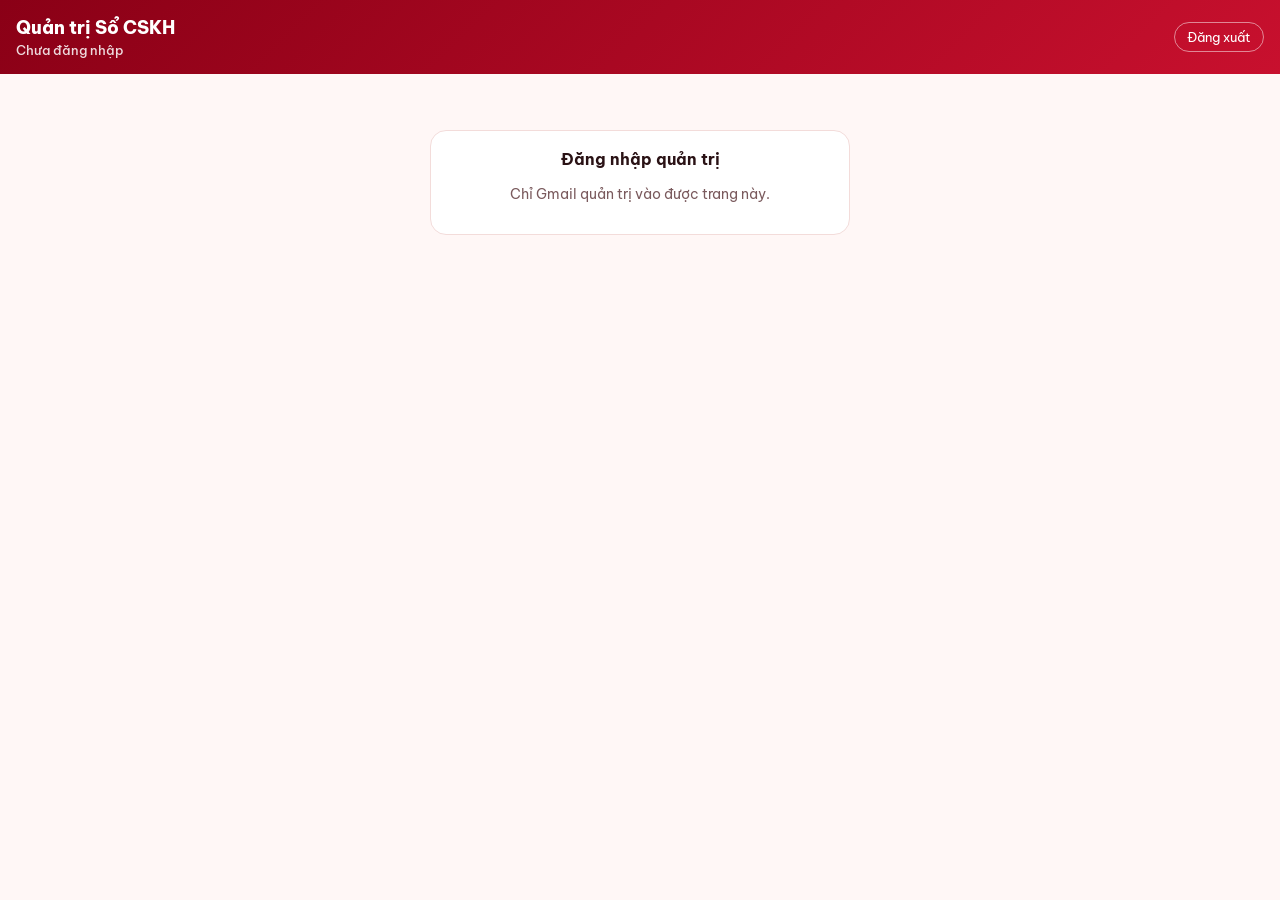
==== quan-tri/index.html @ 719c8597 "Sổ CSKH v2: app chi nhánh + app quản trị (GitHub Pages, kho Google Sheet từng chi nhánh) Co-Authored" ====
<!doctype html><html lang="vi"><head><meta charset="utf-8"><meta name="viewport" content="width=device-width,initial-scale=1,viewport-fit=cover"><meta name="robots" content="noindex"><title>Quản trị Sổ CSKH</title><link rel="icon" href="/icon-192.png"><link rel="preconnect" href="https://fonts.googleapis.com"><link rel="preconnect" href="https://fonts.gstatic.com" crossorigin><link href="https://fonts.googleapis.com/css2?family=Be+Vietnam+Pro:wght@400;500;600;700;800&display=swap" rel="stylesheet"><script src="/config.js"></script><style>:root{--bg:#fff7f6;--surface:#fff;--ink:#2a1215;--muted:#7a5a5d;--line:#f3dcda;--accent:#B5001B;--accent-soft:#FCE3E5;--ok:#15803d;--ok-soft:#e6f6ea;--amber:#b45309;--amber-soft:#fef3e2;--bad:#b91c1c;--bad-soft:#fee2e2;--hdr:linear-gradient(135deg,#8a0016,#c8102e)}@media (prefers-color-scheme:dark){:root:not([data-theme=light]){--bg:#170c0e;--surface:#241417;--ink:#f6e9ea;--muted:#c4a6a9;--line:#3d2427;--accent:#ff5a6e;--accent-soft:#3a1a1f;--ok:#4ade80;--ok-soft:#14301d;--amber:#fbbf24;--amber-soft:#33270f;--bad:#f87171;--bad-soft:#3b1515}}*{box-sizing:border-box}body{margin:0;background:var(--bg);color:var(--ink);font:15px/1.5 "Be Vietnam Pro",system-ui,sans-serif}header{background:var(--hdr);color:#fff;padding:14px 16px;display:flex;align-items:center;gap:12px;flex-wrap:wrap}header h1{margin:0;font-size:18px;font-weight:800;flex:1;min-width:0}header small{display:block;font-weight:500;opacity:.85;font-size:12.5px;overflow:hidden;text-overflow:ellipsis}main{max-width:980px;margin:0 auto;padding:16px}.tabs{display:flex;gap:6px;overflow-x:auto;padding-bottom:4px;margin-bottom:14px}.tabs button{flex:none;border:1px solid var(--line);background:var(--surface);color:var(--ink);border-radius:999px;padding:8px 14px;font:600 14px inherit;font-family:inherit;cursor:pointer}.tabs button[aria-selected=true]{background:var(--accent);border-color:var(--accent);color:#fff}.tabs .n{display:inline-block;min-width:20px;margin-left:4px;padding:0 6px;border-radius:999px;background:var(--amber-soft);color:var(--amber);font-size:12px}.card{background:var(--surface);border:1px solid var(--line);border-radius:16px;padding:16px;margin-bottom:12px}.card h2{margin:0 0 8px;font-size:16px}.btn{border:0;border-radius:999px;padding:9px 16px;font:600 14px inherit;font-family:inherit;background:var(--accent);color:#fff;cursor:pointer;text-decoration:none;display:inline-flex;align-items:center;gap:6px}.btn.ghost{background:0 0;color:var(--accent);border:1px solid var(--line)}.btn.sm{padding:6px 12px;font-size:13px}.btn:disabled{opacity:.5;cursor:default}.row{display:flex;gap:8px;flex-wrap:wrap;align-items:center}.muted{color:var(--muted);font-size:13.5px}input,textarea{width:100%;font:14px inherit;font-family:inherit;color:var(--ink);background:var(--surface);border:1px solid var(--line);border-radius:10px;padding:10px}textarea{min-height:150px}.list{display:flex;flex-direction:column;gap:8px}.br{display:grid;grid-template-columns:1fr auto;gap:6px 12px;align-items:center;border:1px solid var(--line);border-radius:12px;padding:10px 12px;background:var(--surface)}.br .nm{font-weight:700}.br code{font-size:12.5px;color:var(--muted);overflow-wrap:anywhere}.br .acts{grid-column:1/-1;display:flex;gap:6px;flex-wrap:wrap}.chip{display:inline-block;padding:2px 9px;border-radius:999px;font-size:12px;font-weight:700;white-space:nowrap}.chip.ok{background:var(--ok-soft);color:var(--ok)}.chip.warn{background:var(--amber-soft);color:var(--amber)}.chip.bad{background:var(--bad-soft);color:var(--bad)}.chip.off{background:var(--line);color:var(--muted)}table{width:100%;border-collapse:collapse;font-size:13.5px}td,th{text-align:left;padding:6px 8px;border-top:1px solid var(--line);vertical-align:top}th{background:var(--accent-soft)}.tw{overflow-x:auto}.err{white-space:pre-wrap;font:12px/1.4 ui-monospace,monospace;max-height:120px;overflow:auto;margin:4px 0 0}#toast{position:fixed;left:50%;bottom:24px;transform:translateX(-50%);background:#2a1215;color:#fff;padding:10px 16px;border-radius:12px;font-weight:600;z-index:50;max-width:92vw}.login{max-width:420px;margin:40px auto;text-align:center}.prog{height:6px;background:var(--line);border-radius:6px;overflow:hidden;margin-top:8px}.prog i{display:block;height:100%;background:var(--accent);width:0}.modal{position:fixed;inset:0;background:rgba(0,0,0,.45);z-index:40;display:flex;align-items:center;justify-content:center;padding:16px}.modal .card{width:min(640px,100%);max-height:90vh;overflow:auto;margin:0}code.blk{display:block;white-space:pre-wrap;font-size:12px;background:var(--bg);padding:8px;border-radius:8px;max-height:140px;overflow:auto}</style></head><body><header><h1>Quản trị Sổ CSKH<small id="who">Chưa đăng nhập</small></h1><button type="button" class="btn ghost sm" id="out" hidden style="color:#fff;border-color:rgba(255,255,255,.5)">Đăng xuất</button></header><main id="main"><div class="card login"><p>Đang mở…</p></div></main><div id="toast" hidden></div><script>"use strict";const CFG=window.SHEETDB||{},KHO_GS='/**\n * Sổ CSKH – KHO CHI NHÁNH: __BNAME__   (mã: __BID__)\n * ------------------------------------------------\n * Chạy bằng Gmail của GĐ chi nhánh. Gmail chạy kho này chính là GĐ chi nhánh.\n * Kho giữ TOÀN BỘ dữ liệu chi nhánh trong 1 Google Sheet ở Drive của GĐ: nhân viên, duyệt, ba mẹ,\n * báo cáo, điểm danh, kế hoạch, ghi chú, nhật ký, tin nhắn. Không gửi dữ liệu đi đâu khác.\n * Mỗi đêm 23h tự lưu thêm: mỗi ba mẹ 1 thư mục (Hồ sơ & quá trình + Quá trình thực hành PPTN) và 1 bản json để khôi phục.\n *\n * CÀI ĐẶT (1 lần): dán mã này vào script.google.com → Lưu → chạy hàm "caiDat" → Cho phép →\n * Triển khai → Tùy chọn triển khai mới → Ứng dụng web · Thực thi với tư cách: Tôi · Ai có quyền truy cập: Bất kỳ ai\n * → sao chép URL /exec dán vào app.\n */\nconst BRANCH_ID = "__BID__";\nconst BRANCH_NAME = "__BNAME__";\nconst GOOGLE_CLIENT_ID = "__CLIENT__";\nconst KHO_VERSION = 1;\nconst SESSION_DAYS = 30;\nconst KEEP_JSON = 14;\n\nfunction caiDat(){\n  const p = props_();\n  if(!p.getProperty("SECRET")) p.setProperty("SECRET", Utilities.getUuid().replace(/-/g,"")+Utilities.getUuid().replace(/-/g,""));\n  if(!p.getProperty("SHEET_ID")) newSheet_("Sổ CSKH – Dữ liệu "+BRANCH_NAME, root_());\n  ScriptApp.getProjectTriggers().forEach(t=>{ if(t.getHandlerFunction()==="saoLuuDem") ScriptApp.deleteTrigger(t); });\n  ScriptApp.newTrigger("saoLuuDem").timeBased().everyDays(1).atHour(23).nearMinute(0).inTimezone("Asia/Ho_Chi_Minh").create();\n  Logger.log("Đã tạo kho: https://docs.google.com/spreadsheets/d/"+p.getProperty("SHEET_ID")+" · GĐ chi nhánh: "+owner_()+" · Sao lưu tự động 23h đã bật.");\n}\nfunction owner_(){ return String(Session.getEffectiveUser().getEmail()||"").toLowerCase(); }\nconst SECRET_ = () => { const s = props_().getProperty("SECRET"); if(!s) throw new Error("Kho chưa chạy caiDat"); return s; };\n\n/* ---------------- đăng nhập Google → phiên 30 ngày ---------------- */\nfunction login_(idToken){\n  const r = UrlFetchApp.fetch("https://oauth2.googleapis.com/tokeninfo?id_token="+encodeURIComponent(idToken||""), {muteHttpExceptions:true});\n  if(r.getResponseCode()!==200) throw new Error("Đăng nhập Google không hợp lệ");\n  const t = JSON.parse(r.getContentText());\n  if(t.aud!==GOOGLE_CLIENT_ID || String(t.email_verified)!=="true" || !t.email) throw new Error("Đăng nhập Google không hợp lệ");\n  const pl = {e:String(t.email).toLowerCase(), s:t.sub, n:t.name||"", x:Date.now()+SESSION_DAYS*864e5};\n  const body = b64u_(Utilities.newBlob(JSON.stringify(pl)).getBytes());\n  return body+"."+hmac_(body, SECRET_()); }\nfunction session_(sess){\n  const p = String(sess||"").split("."); if(p.length!==2 || hmac_(p[0], SECRET_())!==p[1]) throw new Error("AUTH: Chưa đăng nhập");\n  const pl = JSON.parse(Utilities.newBlob(Utilities.base64DecodeWebSafe(p[0])).getDataAsString());\n  if(!(pl.x>Date.now())) throw new Error("AUTH: Phiên đăng nhập đã hết hạn"); return pl; }\n\n/* ---------------- ai đang dùng ---------------- */\nfunction getDoc_(sh, path, M){ const m = (M||meta_(sh)).find(r=>r.path===path && !r.del); return m ? jsonOf_(sh,[m])[0] : null; }\nfunction sidOfEmail_(sh, email, M){\n  const p = props_(), k = "em_"+email, hit = p.getProperty(k); if(hit) return hit;\n  const rows = (M||meta_(sh)).filter(r=>/^staff\\/[^/]+$/.test(r.path) && !r.del), js = jsonOf_(sh, rows); let best = null;\n  rows.forEach((r,i)=>{ const d = js[i]||{}; if(String(d.email||"").toLowerCase()!==email) return; const id = r.path.split("/")[1];\n    if(!best || (d.approved && !best.ap)) best = {id:id, ap:!!d.approved}; });\n  if(best) p.setProperty(k, best.id); return best ? best.id : null; }\nfunction who_(sess){\n  const pl = session_(sess), c = CacheService.getScriptCache(), ck = "w_"+pl.e, hit = c.get(ck); if(hit) return JSON.parse(hit);\n  const sh = sheet_(), M = meta_(sh), uid = sidOfEmail_(sh, pl.e, M) || ("g"+pl.s), st = getDoc_(sh, "staff/"+uid, M) || {};\n  const owner = pl.e===owner_(), role = owner ? "cn" : (st.chucVu||"nv");\n  const w = {uid:uid, email:pl.e, name:st.name||pl.n||"", owner:owner, branch:BRANCH_ID, role:role,\n    approved: owner || (st.approved===true && st.disabled!==true), qg: role==="tl" && st.quyenGd===true, exists:!!st.name};\n  w.cnLike = w.approved && (role==="cn" || w.qg); w.mgr = w.approved && (role==="cn" || role==="tl");\n  c.put(ck, JSON.stringify(w), 30); return w; }\nfunction forget_(email){ if(email) CacheService.getScriptCache().remove("w_"+String(email).toLowerCase()); }\n\n/* ---------------- quyền ---------------- */\nconst PROT = ["approved","chucVu","chiNhanh","quyenGd","disabled","role"];\nfunction canRead_(who){ return c=>{ if(who.approved) return true; return c==="staff" || c==="config" || c==="branches"; }; }\nfunction fixOps_(who, ops){ return (ops||[]).map(o=>{ const p = String(o.path).split("/");\n  if(p[0]==="staff" && p.length===2 && p[1]===who.uid && o.op==="set" && !o.merge){\n    const d = Object.assign({}, o.data, {chiNhanh:BRANCH_ID, email:who.email});\n    if(who.owner) Object.assign(d, {approved:true, disabled:false, chucVu:"cn", role:"giam_doc"}); else Object.assign(d, {approved:false, chucVu:"nv", role:"nhan_vien"});\n    return Object.assign({}, o, {data:d}); }\n  return o; }); }\nfunction canWrite_(who){ const deny = p=>{ throw new Error("Không có quyền sửa: "+p); };\n  return (op, old)=>{ const p = op.path.split("/"), d = op.data||{};\n    const changes = k => (k in d) && JSON.stringify(d[k])!==JSON.stringify(old ? old[k] : undefined);\n    if(p[0]==="staff" && p.length===2){\n      if(p[1]===who.uid){ if(!old) return; if(op.op!=="del" && (who.owner || !PROT.some(changes))) return; }\n      if(who.cnLike && old){ if(String(old.email||"").toLowerCase()===owner_()) deny(op.path);       // không ai sửa được GĐ chủ kho\n        if(d.chucVu==="cn" || (("chiNhanh" in d) && d.chiNhanh!==BRANCH_ID)) deny(op.path); return; }\n      deny(op.path); }\n    if(!who.approved) deny(op.path);\n    if(p[0]==="config" || (p[0]==="branches" && p.length===2)){ if(who.cnLike) return; deny(op.path); }\n    return; }; }\n\n/* ---------------- cổng web ---------------- */\nfunction doGet(){ return out_({ok:true, app:"So CSKH", role:"kho", branch:BRANCH_ID, v:KHO_VERSION, ready:!!props_().getProperty("SHEET_ID"), now:Date.now()}); }\nfunction doPost(e){\n  try{\n    const q = JSON.parse((e.postData&&e.postData.contents)||"{}"), now = Date.now();\n    if(q.op==="ping") return doGet();\n    if(q.op==="login"){ const sess = login_(q.idToken); return out_({ok:true, sess:sess, who:who_(sess)}); }\n    const who = who_(q.sess);\n    if(q.op==="who") return out_({ok:true, who:who, ver:ver_(), v:KHO_VERSION, sheet: who.cnLike ? "https://docs.google.com/spreadsheets/d/"+props_().getProperty("SHEET_ID") : ""});\n    if(q.op==="ver") return out_({ok:true, ver:ver_()});\n    if(q.op==="sync"){ const r = sync_(sheet_(), q.colls||[], canRead_(who));\n      if(!who.approved && r.staff && !r.staff.denied) r.staff = r.staff.filter(x=>x[0]===who.uid);\n      return out_({ok:true, now:now, ver:ver_(), colls:r}); }\n    if(q.op==="write") return out_(withLock_(()=>{ const docs = applyOps_(sheet_(), fixOps_(who, q.ops), now, canWrite_(who)); afterWrite_(docs); return {ok:true, now:now, docs:docs}; }));\n    if(q.op==="import"){ if(!who.cnLike) throw new Error("Chỉ GĐ chi nhánh được nhập dữ liệu");\n      return out_(withLock_(()=>{ const ops = (q.ops||[]).map(o=>({op:"set", path:String(o.path), data:o.data, ifNewer:true}))\n          .filter(o=>/^staff\\/[^/]+(\\/[^/]+\\/[^/]+)?$/.test(o.path) || new RegExp("^branches/"+BRANCH_ID+"/[^/]+/[^/]+$").test(o.path));\n        const docs = applyOps_(sheet_(), ops, now, null); afterWrite_(docs);\n        /* GĐ vừa tạo tài khoản mới trước khi nhập: gộp về tài khoản cũ cùng Gmail */\n        const mine = ops.find(o=>/^staff\\/[^/]+$/.test(o.path) && String((o.data||{}).email||"").toLowerCase()===who.email);\n        if(mine && mine.path!=="staff/"+who.uid && /^g/.test(who.uid)){ const sid = mine.path.split("/")[1];\n          applyOps_(sheet_(), [{op:"del", path:"staff/"+who.uid}, {op:"set", merge:true, path:mine.path, data: who.owner ? {approved:true, disabled:false, chucVu:"cn", chiNhanh:BRANCH_ID} : {}}], Date.now(), null);\n          props_().setProperty("em_"+who.email, sid); forget_(who.email); }\n        return {ok:true, n:docs.length}; })); }\n    return out_({ok:false, error:"Lệnh không hợp lệ"});\n  }catch(err){ return out_({ok:false, error:String(err && err.message || err)}); } }\nfunction afterWrite_(docs){ const p = props_();\n  docs.forEach(d=>{ const s = d.path.split("/"); if(s[0]!=="staff" || s.length!==2) return;\n    const em = d.data && d.data.email ? String(d.data.email).toLowerCase() : "";\n    if(em){ const k = "em_"+em, cur = p.getProperty(k); if(!cur || d.data.approved || cur===s[1]) p.setProperty(k, s[1]); forget_(em); }\n    else if(d.op==="del"){ p.getKeys().filter(k=>k.indexOf("em_")===0 && p.getProperty(k)===s[1]).forEach(k=>{ p.deleteProperty(k); forget_(k.slice(3)); }); } }); }\n\n/* ================= SAO LƯU 23H ================= */\nfunction collect_(){\n  const sh = sheet_(), M = meta_(sh).filter(r=>!r.del), js = jsonOf_(sh, M);\n  const D = {app:"So CSKH", branch:{id:BRANCH_ID, name:BRANCH_NAME}, exportedAt:new Date().toISOString(), staff:{}, nhatky:[]};\n  const st = sid => D.staff[sid] || (D.staff[sid] = {info:{id:sid}, parents:[], plans:[], logs:[], att:[], notes:[]});\n  M.forEach((r,i)=>{ const p = r.path.split("/"), d = Object.assign({id:p[p.length-1]}, js[i]||{});\n    if(p[0]==="branches" && p[2]==="nhatky"){ D.nhatky.push(d); return; }\n    if(p[0]==="staff" && p.length===2){ st(p[1]).info = d; return; }\n    if(p[0]==="staff" && p.length===4){ const s = st(p[1]); if(s[p[2]]) s[p[2]].push(d); } });\n  return D; }\nfunction reportStatus_(nBm){ const now = Date.now();\n  withLock_(()=>applyOps_(sheet_(), [{op:"set", merge:true, path:"branches/"+BRANCH_ID+"/meta/backup", data:{lastAt:now, lastDate:Utilities.formatDate(new Date(),"Asia/Ho_Chi_Minh","yyyy-MM-dd"), byName:"Tự động 23h", nBm:nBm, auto:true, ok:true}}], now, null)); }\n\n/* ---------- thư mục & tệp ---------- */\nfunction sub_(parent,name){ const it=parent.getFoldersByName(name); return it.hasNext()?it.next():parent.createFolder(name); }\nfunction root_(){ const name="Sổ CSKH – "+BRANCH_NAME, it=DriveApp.getFoldersByName(name); return it.hasNext()?it.next():DriveApp.createFolder(name); }\nfunction safe_(s){ return String(s||"").replace(/[\\\\\\/:*?"<>|#\\[\\]]+/g," ").replace(/\\s+/g," ").trim().slice(0,80)||"Ba mẹ"; }\nfunction sheetIn_(folder, id, name){\n  if(id){ try{ const f=DriveApp.getFileById(id); if(!f.isTrashed()){ if(f.getName()!==name) f.setName(name); return SpreadsheetApp.openById(id); } }catch(e){} }\n  const ss=SpreadsheetApp.create(name); DriveApp.getFileById(ss.getId()).moveTo(folder); return ss;\n}\nfunction put_(ss, name, rows, widths){\n  let sh=ss.getSheetByName(name)||ss.insertSheet(name); sh.clear();\n  const w=Math.max.apply(null, rows.map(r=>r.length).concat([1]));\n  if(rows.length) sh.getRange(1,1,rows.length,w).setValues(rows.map(r=>{ const x=r.slice(); while(x.length<w) x.push(""); return x.map(v=>v==null?"":(typeof v==="string"&&v.length>45000?v.slice(0,45000):v)); }));\n  (widths||[]).forEach((px,i)=>sh.setColumnWidth(i+1,px)); sh.setWrap(true); sh.setVerticalAlignment("top");\n  return sh;\n}\nfunction dropFirst_(ss){ const f=ss.getSheetByName("Sheet1")||ss.getSheetByName("Trang tính1"); if(f&&ss.getSheets().length>1) ss.deleteSheet(f); }\n\n/* ---------- gộp báo cáo theo ngày (giống app) ---------- */\nfunction ts_(l){ return Number(l.createdAt||l.updatedAt||0); }\nfunction mergeLogs_(rows){\n  const g={}; rows.filter(r=>!r.mergedInto).forEach(r=>{ const k=r.date||""; (g[k]=g[k]||[]).push(r); });\n  return Object.keys(g).sort().map(d=>{ const list=g[d].sort((a,b)=>ts_(a)-ts_(b)), m={date:d,tn:{},talks:[],pyph:false,pyphNote:[],doNhe:null,khMai:[],ghiChu:[],bys:[]};\n    ["truocTren","truocDuoi","sauTren","sauDuoi"].forEach(k=>{ list.forEach(r=>{ const v=r.tn&&r.tn[k]; if(v!=null&&v!=="") m.tn[k]=v; }); });\n    list.forEach(r=>{ if(Array.isArray(r.talks)&&r.talks.length) r.talks.forEach(t=>t&&t.t&&m.talks.push(t.t)); else if(r.baoCao) m.talks.push(r.baoCao);\n      if(r.pyph) m.pyph=true; if(r.pyphNote) m.pyphNote.push(r.pyphNote); if(r.doNhe) m.doNhe=r.doNhe; else if(!m.doNhe) m._old=r;\n      if(r.khMai) m.khMai.push(r.khMai); if(r.ghiChu) m.ghiChu.push(r.ghiChu); if(r.by) m.bys.push(r.by); });\n    if(!m.doNhe){ const r=m._old, sk=r&&Array.isArray(r.sucKhoe)&&r.sucKhoe[0];\n      if(sk||(r&&r.hieuQua)) m.doNhe={truoc:{m:sk&&sk.truoc!=null?Number(sk.truoc):null,tt:sk&&sk.ten&&sk.ten!=="Độ nhẹ"?sk.ten:""},sau:{m:sk&&sk.sau!=null?Number(sk.sau):null,tt:(r&&r.hieuQua)||""}}; }\n    return m; });\n}\nconst THU_=["Chủ nhật","Thứ hai","Thứ ba","Thứ tư","Thứ năm","Thứ sáu","Thứ bảy"];\nfunction dmy_(d){ const p=String(d||"").split("-"); return p.length===3?p[2]+"/"+p[1]+"/"+p[0]:d||""; }\nfunction thu_(d){ const p=String(d||"").split("-").map(Number); return p.length===3?THU_[new Date(p[0],p[1]-1,p[2]).getDay()]:""; }\nconst n1_=v=>v==null||v===""?"":Number(v);\nfunction uniq_(a){ return a.filter((x,i)=>x&&a.indexOf(x)===i); }\n\n/* ---------- nội dung từng ba mẹ ---------- */\nfunction profile_(p, D, ownerName){\n  const L=(a,b)=>[a,b==null?"":b];\n  const benh=(p.benh||[]).map(b=>b&&b.ten?(b.ten+(b.baoLau?" ("+b.baoLau+")":"")):"").filter(Boolean).join("; ")||p.tenBenh||"";\n  return [["THÔNG TIN BA MẸ",""],\n    L("Họ tên",p.tenBaMe),L("Tổ",p.to),L("Loại",p.loai==="tiem_nang"?"Tiềm năng (BMTN)":"Chính thức"),L("Giới tính",p.gioiTinh==="nam"?"Nam":p.gioiTinh==="nu"?"Nữ":""),\n    L("Số điện thoại",p.sdt),L("Ngày sinh",dmy_(p.ngaySinh)),L("Địa chỉ",p.diaChi),\n    L("Người thân – SĐT",p.sdtNguoiThan),L("Người thân – quan hệ",p.quanHe),\n    L("Ngày bắt đầu tập máy",dmy_(p.ngayTapMay)),L("Ca tập",(p.ca||[]).map(c=>"Ca "+c).join(", ")),L("Giờ tập",p.gioTap),\n    L("BM hướng dẫn",p.bmHuongDan),L("Người phụ trách",ownerName),L("Thiết bị",(p.thietBi||[]).join(", ")),\n    L("Bệnh / tình trạng",benh),L("Mong muốn",p.mongMuon),L("Hoàn cảnh",p.hoanCanh),\n    L("Thân nhiệt ban đầu – Trên",n1_(p.tnBDTren)),L("Thân nhiệt ban đầu – Dưới",n1_(p.tnBDDuoi)),\n    L("Nách ban đầu",p.nachBD),L("Eo ban đầu",p.eoBD),L("Cẳng chân ban đầu",p.canBD),\n    L("Nách hiện tại",p.nachHT),L("Eo hiện tại",p.eoHT),L("Cẳng chân hiện tại",p.canHT),\n    L("Cải thiện",p.caiThien),L("Ngày tạo hồ sơ",p.createdAt?Utilities.formatDate(new Date(Number(p.createdAt)),"Asia/Ho_Chi_Minh","dd/MM/yyyy"):"")];\n}\nfunction nameOf_(D,sid){ return ((D.staff[sid]||{}).info||{}).name||sid; }\nfunction writeProfile_(ss, p, sid, D, ml, st){\n  const owner=nameOf_(D,sid);\n  put_(ss,"Thông tin",profile_(p,D,owner),[220,520]);\n  const rep=[["Ngày","Thứ","Thân nhiệt trước – Trên","Trước – Dưới","Sau – Trên","Sau – Dưới","Nội dung nói chuyện","PƯPH","Kế hoạch ngày mai","Ghi chú","Người báo cáo"]];\n  ml.slice().reverse().forEach(m=>rep.push([dmy_(m.date),thu_(m.date),n1_(m.tn.truocTren),n1_(m.tn.truocDuoi),n1_(m.tn.sauTren),n1_(m.tn.sauDuoi),m.talks.join("\\n"),m.pyph?("Có"+(m.pyphNote.length?": "+uniq_(m.pyphNote).join("; "):"")):"",uniq_(m.khMai).join("\\n"),uniq_(m.ghiChu).join("\\n"),uniq_(m.bys).map(x=>nameOf_(D,x)).join(", ")]));\n  put_(ss,"Báo cáo",rep,[90,80,90,80,80,80,420,160,260,200,140]);\n  const att=[["Ngày","Thứ","Ca","Trạng thái","Lý do vắng","Ghi chú","Người điểm danh"]];\n  (st.att||[]).filter(a=>a.parentId===p.id).sort((a,b)=>String(b.date).localeCompare(String(a.date))).forEach(a=>att.push([dmy_(a.date),thu_(a.date),Array.isArray(a.ca)?a.ca.join(", "):(a.ca||""),a.status==="co"?"Có mặt":a.status==="vang"?"Vắng":(a.status||""),a.lyDo||"",a.ghiChu||"",nameOf_(D,a.by||sid)]));\n  put_(ss,"Điểm danh",att,[90,80,80,100,200,260,140]);\n  const pl=[["Ngày","Việc cần làm","Trạng thái"]];\n  (st.plans||[]).filter(x=>x.parentId===p.id).sort((a,b)=>String(b.date).localeCompare(String(a.date))).forEach(x=>pl.push([dmy_(x.date),x.noiDung||"",x.done?"Xong":"Chưa"]));\n  put_(ss,"Kế hoạch",pl,[90,520,100]);\n  const nt=[["Ngày","Ghi chú","Người ghi"]];\n  (st.notes||[]).filter(x=>x.parentId===p.id).sort((a,b)=>String(b.date).localeCompare(String(a.date))).forEach(x=>nt.push([dmy_(x.date),x.text||"",nameOf_(D,x.by||sid)]));\n  put_(ss,"Ghi chú",nt,[90,620,140]);\n  dropFirst_(ss);\n}\nfunction writePptn_(ss, p, ml, D){\n  const rows=[["TÊN CN: "+BRANCH_NAME,"","TỔ: "+(p.to||""),"","TÊN BA MẸ: "+(p.tenBaMe||""),"","","",""],\n    ["QUÁ TRÌNH THỰC HÀNH PHƯƠNG PHÁP THÂN NHIỆT","","","","","","","",""],\n    ["Thứ","Ngày","Thân nhiệt TRƯỚC (Trên / Dưới)","Tình trạng sức khoẻ TRƯỚC","Độ nhẹ TRƯỚC (0 nhẹ – 10 nặng)","Thân nhiệt SAU (Trên / Dưới)","Tình trạng sức khoẻ SAU","Độ nhẹ SAU (0 nhẹ – 10 nặng)","Ghi chú"]];\n  const has=x=>x&&((x.m!=null&&x.m!=="")||String(x.tt||"").trim());\n  let n=0;\n  ml.slice().reverse().forEach(m=>{ const dn=m.doNhe||{truoc:{},sau:{}}; if(!(has(dn.truoc)||has(dn.sau))) return; n++;\n    const tn=(a,b)=>(a==null||a===""?"……":Number(a).toFixed(1))+" / "+(b==null||b===""?"……":Number(b).toFixed(1));\n    const gc=[m.pyph?("PƯPH"+(m.pyphNote.length?": "+uniq_(m.pyphNote).join("; "):"")):"",uniq_(m.ghiChu).join("\\n")].filter(Boolean).join("\\n");\n    rows.push([thu_(m.date),dmy_(m.date),tn(m.tn.truocTren,m.tn.truocDuoi),(dn.truoc||{}).tt||"",n1_((dn.truoc||{}).m),tn(m.tn.sauTren,m.tn.sauDuoi),(dn.sau||{}).tt||"",n1_((dn.sau||{}).m),gc]); });\n  if(!n) rows.push(["Chưa có buổi nào có Độ nhẹ / Tình trạng sức khoẻ.","","","","","","","",""]);\n  rows.push(["Green & Happy Life  |  Thân nhiệt quyết định Sinh – Lão – Bệnh – Tử","","","","","","","",""]);\n  const sh=put_(ss,"PPTN",rows,[90,90,170,260,120,170,260,120,260]);\n  sh.getRange(1,1,2,9).setFontWeight("bold"); sh.getRange(3,1,1,9).setFontWeight("bold").setBackground("#fce3e5");\n  sh.getRange(2,1).setFontSize(14); sh.setFrozenRows(3);\n  dropFirst_(ss);\n}\n\n/* ---------- chạy sao lưu (chia nhiều lượt nếu chi nhánh lớn, mỗi lượt tối đa ~4,5 phút) ---------- */\nconst BUDGET_MS = 270000;\nfunction hash_(o){ return Utilities.base64Encode(Utilities.computeDigest(Utilities.DigestAlgorithm.MD5, JSON.stringify(o))); }\nfunction readJson_(folder, name){ const it=folder.getFilesByName(name); if(!it.hasNext()) return null; try{ return JSON.parse(it.next().getBlob().getDataAsString()); }catch(e){ return null; } }\nfunction writeJson_(folder, name, obj){ const it=folder.getFilesByName(name); const txt=JSON.stringify(obj); if(it.hasNext()) it.next().setContent(txt); else folder.createFile(name, txt, MimeType.PLAIN_TEXT); }\nfunction clearCont_(){ ScriptApp.getProjectTriggers().forEach(t=>{ if(t.getHandlerFunction()==="tiepTuc") ScriptApp.deleteTrigger(t); }); }\nfunction tiepTuc(){ clearCont_(); saoLuuDem(); }\nfunction saoLuuDem(){\n  const t0=Date.now(); clearCont_();\n  const D=collect_(), root=root_(), baMe=sub_(root,"Ba mẹ");\n  const idx=readJson_(root,"_chi_muc.json")||{}, used={}; let done=0, skipped=0, todo=0, nBm=0;\n  const items=[];\n  Object.keys(D.staff).forEach(sid=>{ const st=D.staff[sid]; (st.parents||[]).forEach(p=>{ if(p.deleted) return; items.push({sid:sid,st:st,p:p}); }); });\n  nBm=items.length;\n  items.sort((a,b)=>String(a.p.tenBaMe||"").localeCompare(String(b.p.tenBaMe||""),"vi"));\n  const dup={}; items.forEach(it=>{ const k=safe_(it.p.tenBaMe).toLowerCase(); dup[k]=(dup[k]||0)+1; });\n  for(let i=0;i<items.length;i++){\n    const it=items[i], p=it.p, st=it.st, key=it.sid+"|"+p.id, rec=idx[key]||{};\n    const logs=(st.logs||[]).filter(l=>l.parentId===p.id), att=(st.att||[]).filter(a=>a.parentId===p.id), plans=(st.plans||[]).filter(x=>x.parentId===p.id), notes=(st.notes||[]).filter(x=>x.parentId===p.id);\n    const h=hash_([p,logs,att,plans,notes,nameOf_(D,it.sid)]);\n    if(rec.h===h && rec.f && rec.a && rec.b){ skipped++; continue; }\n    if(Date.now()-t0>BUDGET_MS){ todo++; continue; }\n    const fname=safe_(p.tenBaMe)+(dup[safe_(p.tenBaMe).toLowerCase()]>1?" ("+String(p.id).slice(0,4)+")":"");\n    let folder=null; if(rec.f){ try{ folder=DriveApp.getFolderById(rec.f); if(folder.isTrashed()) folder=null; }catch(e){ folder=null; } }\n    if(!folder){ folder=baMe.createFolder(fname); rec.a=rec.b=null; } else if(folder.getName()!==fname) folder.setName(fname);\n    const ml=mergeLogs_(logs);\n    const s1=sheetIn_(folder, rec.a, fname+" – Hồ sơ & quá trình"); writeProfile_(s1,p,it.sid,D,ml,st);\n    const s2=sheetIn_(folder, rec.b, fname+" – Quá trình thực hành PPTN"); writePptn_(s2,p,ml,D);\n    idx[key]={h:h,f:folder.getId(),a:s1.getId(),b:s2.getId()}; done++; if(done%10===0) writeJson_(root,"_chi_muc.json",idx);\n  }\n  writeJson_(root,"_chi_muc.json",idx);\n  if(todo>0){ ScriptApp.newTrigger("tiepTuc").timeBased().after(60*1000).create(); return {ba_me:nBm, da_ghi:done, bo_qua:skipped, con_lai:todo, ghi_chu:"Còn "+todo+" ba mẹ, tự chạy tiếp sau 1 phút"}; }\n  // dọn thư mục của ba mẹ đã bị xoá khỏi sổ\n  const live={}; items.forEach(it=>{ live[it.sid+"|"+it.p.id]=1; }); Object.keys(idx).forEach(k=>{ if(!live[k]){ try{ DriveApp.getFolderById(idx[k].f).setTrashed(true); }catch(e){} delete idx[k]; } });\n  writeJson_(root,"_chi_muc.json",idx);\n  // bản đầy đủ để khôi phục\n  const d=Utilities.formatDate(new Date(),"Asia/Ho_Chi_Minh","yyyy-MM-dd"), jn="SoCSKH_"+BRANCH_ID+"_"+d+".json", bk=sub_(root,"Khôi phục (json)");\n  const old=bk.getFilesByName(jn); while(old.hasNext()) old.next().setTrashed(true);\n  bk.createFile(jn, JSON.stringify(D), MimeType.PLAIN_TEXT);\n  const js=[], itf=bk.getFiles(); while(itf.hasNext()){ const f=itf.next(); if(/^SoCSKH_.*\\.json$/.test(f.getName())) js.push(f); }\n  js.sort((a,b)=>b.getName().localeCompare(a.getName())); js.slice(KEEP_JSON).forEach(f=>f.setTrashed(true));\n  reportStatus_(nBm);\n  return {ba_me:nBm, da_ghi:done, bo_qua:skipped, thu_muc:root.getUrl()};\n}\n\n\n/* ================= LÕI KHO DỮ LIỆU GOOGLE SHEET (dùng chung) =================\n * Mỗi tài liệu = 1 dòng trong trang "docs": [đường dẫn, thời điểm sửa, đã xoá, json...]\n * (1 ô Google Sheet tối đa 50.000 ký tự nên json dài được chia nhiều ô) */\nconst SHEET_NAME = "docs";\nconst CHUNK = 45000;\n\nfunction props_(){ return PropertiesService.getScriptProperties(); }\nfunction sheet_(){ const id = props_().getProperty("SHEET_ID"); if(!id) throw new Error("Chưa chạy caiDat"); return SpreadsheetApp.openById(id).getSheetByName(SHEET_NAME); }\nfunction newSheet_(title, folder){\n  const ss = SpreadsheetApp.create(title); const sh = ss.getSheets()[0]; sh.setName(SHEET_NAME);\n  sh.getRange(1,1,1,4).setValues([["path","updatedAt","deleted","json"]]); sh.setFrozenRows(1);\n  sh.getRange("A:A").setNumberFormat("@"); sh.getRange("D:Z").setNumberFormat("@");\n  if(folder) DriveApp.getFileById(ss.getId()).moveTo(folder);\n  props_().setProperty("SHEET_ID", ss.getId()); return ss; }\n\n/* đọc nhanh: chỉ 3 cột đầu, json đọc riêng những dòng cần */\nfunction meta_(sh){ const n = sh.getLastRow()-1; if(n<=0) return [];\n  return sh.getRange(2,1,n,3).getValues().map((r,i)=>({row:i+2, path:String(r[0]), at:Number(r[1])||0, del:!!r[2]})); }\nfunction parse_(cells){ const s = cells.map(x=>String(x).replace(/^~/,"")).join(""); return s ? JSON.parse(s) : {}; }\nfunction jsonOf_(sh, rows){ if(!rows.length) return [];\n  const w = Math.max(4, sh.getLastColumn());\n  if(rows.length > 40){ const all = sh.getRange(2,4,sh.getLastRow()-1,w-3).getValues(); return rows.map(r=>parse_(all[r.row-2])); }\n  return rows.map(r=>parse_(sh.getRange(r.row,4,1,w-3).getValues()[0])); }\nfunction toRow_(path, at, del, json){ const r = [path, at, del?1:""]; if(del) return r;\n  for(let i=0;i<json.length;i+=CHUNK) r.push("~"+json.slice(i,i+CHUNK)); if(r.length<4) r.push("~{}"); return r; }\nfunction pad_(r, w){ while(r.length<w) r.push(""); return r; }\n\n/* ghép dữ liệu giống Firestore: update = thay từng trường; set merge = trộn sâu các object */\nconst isObj_ = v => v && typeof v==="object" && !Array.isArray(v);\nfunction merge_(old, d, deep){ const o = Object.assign({}, old||{});\n  for(const k in d){ const v = d[k];\n    if(isObj_(v) && v.__inc__!==undefined) o[k] = (Number(o[k])||0) + Number(v.__inc__);\n    else if(isObj_(v) && v.__del__) delete o[k];\n    else if(deep && isObj_(v) && isObj_(o[k])) o[k] = merge_(o[k], v, true);\n    else if(isObj_(v)) o[k] = merge_({}, v, true);\n    else o[k] = v; }\n  return o; }\n\n/* ghi nhiều thay đổi một lượt; allow(op, old) ném lỗi nếu không có quyền */\nfunction applyOps_(sh, ops, now, allow){\n  const M = meta_(sh), ix = {}; M.forEach(m=>{ ix[m.path] = m; });\n  const need = []; const seen = {};\n  ops.forEach(o=>{ const m = ix[o.path]; if(m && !m.del && !seen[o.path]){ seen[o.path]=1; need.push(m); } });\n  const cur = {}; jsonOf_(sh, need).forEach((d,i)=>{ cur[need[i].path] = d; });\n  const recs = {}, out = [];\n  ops.forEach(op=>{\n    const old = (op.path in cur) ? cur[op.path] : null;\n    if(allow) allow(op, old);\n    if(op.ifNewer && old && Number(old.updatedAt||0) >= Number((op.data||{}).updatedAt||0)) return;\n    let data = null, del = false;\n    if(op.op==="set") data = op.merge ? merge_(old, op.data, true) : merge_({}, op.data, true);\n    else if(op.op==="update"){ if(!old) throw new Error("Không có tài liệu: "+op.path); data = merge_(old, op.data, false); }\n    else if(op.op==="del") del = true;\n    else throw new Error("Lệnh ghi không hợp lệ");\n    cur[op.path] = del ? null : data;\n    recs[op.path] = {path:op.path, at:now, del:del, json: del ? "" : JSON.stringify(data)};\n    out.push({op:del?"del":"set", path:op.path, data:data}); });\n  let w = Math.max(4, sh.getLastColumn()); const adds = [];\n  Object.keys(recs).forEach(p=>{ const r = recs[p], row = toRow_(r.path, r.at, r.del, r.json), m = ix[p];\n    if(m){ const ww = Math.max(w, row.length); sh.getRange(m.row,1,1,ww).setValues([pad_(row,ww)]); }\n    else adds.push(row); });\n  if(adds.length){ const ww = Math.max(w, ...adds.map(r=>r.length)); sh.getRange(sh.getLastRow()+1,1,adds.length,ww).setValues(adds.map(r=>pad_(r,ww))); }\n  if(out.length) bump_(now);\n  return out; }\n\n/* tải các bộ sưu tập; since>0 thì chỉ lấy phần thay đổi */\nfunction sync_(sh, colls, canRead){\n  const M = meta_(sh), res = {}, want = [], seen = {};\n  colls.forEach(q=>{ const c = String(q.c), since = Number(q.since)||0, n = c.split("/").length+1, pre = c+"/";\n    if(canRead && !canRead(c)){ res[c] = {denied:true}; return; }\n    const rows = M.filter(r=>r.path.indexOf(pre)===0 && r.path.split("/").length===n && r.at>since && (since>0 || !r.del));\n    res[c] = rows; rows.forEach(r=>{ if(!r.del && !seen[r.path]){ seen[r.path]=1; want.push(r); } }); });\n  const js = {}; jsonOf_(sh, want).forEach((d,i)=>{ js[want[i].path] = d; });\n  const out = {};\n  Object.keys(res).forEach(c=>{ const v = res[c]; if(v.denied){ out[c] = {denied:true}; return; }\n    out[c] = v.map(r=>[r.path.slice(c.length+1), r.del ? null : js[r.path], r.at]); });\n  return out; }\n\n/* số phiên bản: tăng mỗi lần có thay đổi, máy khác hỏi số này mỗi vài giây (rất nhẹ, không đọc Sheet) */\nfunction bump_(now){ const v = String(now||Date.now()); CacheService.getScriptCache().put("VER", v, 21600); props_().setProperty("VER", v); }\nfunction ver_(){ const c = CacheService.getScriptCache(); let v = c.get("VER"); if(!v){ v = props_().getProperty("VER")||"0"; c.put("VER", v, 21600); } return Number(v); }\n\nfunction out_(o){ return ContentService.createTextOutput(JSON.stringify(o)).setMimeType(ContentService.MimeType.JSON); }\nfunction b64u_(bytes){ return Utilities.base64EncodeWebSafe(bytes).replace(/=+$/,""); }\nfunction hmac_(text, secret){ return b64u_(Utilities.computeHmacSha256Signature(text, secret)); }\nfunction rnd_(n){ let s=""; const a="ABCDEFGHIJKLMNOPQRSTUVWXYZabcdefghijklmnopqrstuvwxyz0123456789"; for(let i=0;i<(n||32);i++) s+=a[Math.floor(Math.random()*62)]; return s; }\nfunction withLock_(fn){ const l = LockService.getScriptLock(); l.waitLock(25000); try{ return fn(); } finally { l.releaseLock(); } }\n',$=t=>document.getElementById(t),esc=t=>String(null==t?"":t).replace(/[&<>"']/g,t=>({"&":"&amp;","<":"&lt;",">":"&gt;",'"':"&quot;","'":"&#39;"}[t])),LS={get:t=>{try{return localStorage.getItem(t)}catch(t){return null}},set:(t,n)=>{try{localStorage.setItem(t,n)}catch(t){}},del:t=>{try{localStorage.removeItem(t)}catch(t){}}},toast=t=>{const n=$("toast");n.textContent=t,n.hidden=!1,clearTimeout(toast._t),toast._t=setTimeout(()=>n.hidden=!0,3500)},SYSL=["HPL","ACR","CP","HPO"],slugOf=(t,n)=>String((t||"")+" "+(n||"")).toLowerCase().normalize("NFD").replace(/[̀-ͯ]/g,"").replace(/đ/g,"d").replace(/[^a-z0-9]+/g,"-").replace(/^-+|-+$/g,""),site=()=>(CFG.site||location.origin).replace(/\/$/,""),label=t=>(t.sys?t.sys+" · ":"")+t.name,KHO_RE=/^https:\/\/script\.google\.com\/macros\/s\/[\w-]+\/exec$/,S={tok:"",email:"",data:null,sha:null,tab:"br",q:"",show:50,st:{},regs:null,errs:null,sheet:"",bulk:null,busy:!1,chk:null};async function sha256(t){const n=await crypto.subtle.digest("SHA-256",(new TextEncoder).encode(t));return[...new Uint8Array(n)].map(t=>t.toString(16).padStart(2,"0")).join("")}function tokEmail(t){if(/^demo\|/.test(t))return t.split("|")[1];try{const n=JSON.parse(decodeURIComponent(escape(atob(t.split(".")[1].replace(/-/g,"+").replace(/_/g,"/")))));return 1e3*n.exp>Date.now()&&n.email_verified?String(n.email).toLowerCase():""}catch(t){return""}}async function onTok(t){const n=tokEmail(t);n?await sha256(n)===CFG.adminHash?(S.tok=t,S.email=n,LS.set("adm_tok",t),$("who").textContent=n,$("out").hidden=!1,await loadBranches(),render()):$("main").innerHTML=`<div class="card login"><h2>Không có quyền</h2><p class="muted">${esc(n)} không phải Gmail quản trị.</p><button class="btn" onclick="LS.del('adm_tok');location.reload()">Đăng nhập Gmail khác</button></div>`:toast("Đăng nhập không hợp lệ")}function loginView(){if($("main").innerHTML='<div class="card login"><h2>Đăng nhập quản trị</h2><p class="muted">Chỉ Gmail quản trị vào được trang này.</p><div id="gbtn" style="display:flex;justify-content:center;margin-top:12px"></div></div>',window.__sdbMockLogin)return $("gbtn").innerHTML='<button class="btn" id="mk">Đăng nhập bằng Google</button>',void($("mk").onclick=async()=>onTok(await window.__sdbMockLogin()));const t=document.createElement("script");t.src="https://accounts.google.com/gsi/client",t.onload=()=>{google.accounts.id.initialize({client_id:CFG.clientId,callback:t=>onTok(t.credential),ux_mode:"popup",use_fedcm_for_button:!0}),google.accounts.id.renderButton($("gbtn"),{theme:"filled_blue",size:"large",shape:"pill",locale:"vi"})},document.head.appendChild(t)}$("out").onclick=()=>{LS.del("adm_tok"),location.reload()};const ghTok=()=>LS.get("adm_gh")||"";function ghFetch(t,n){return(n=n||{}).headers=Object.assign({Accept:"application/vnd.github+json",Authorization:"Bearer "+ghTok()},n.headers||{}),(window.__pvGitHub||fetch)(t,n)}const b64u=t=>btoa(unescape(encodeURIComponent(t))),ub64=t=>decodeURIComponent(escape(atob(String(t).replace(/\s/g,"")))),apiUrl=()=>`https://api.github.com/repos/${CFG.repo}/contents/branches.json`;async function loadBranches(){try{if(ghTok()){const t=await ghFetch(apiUrl());if(404===t.status)return S.data={branches:[]},void(S.sha=null);if(!t.ok)throw new Error("GitHub "+t.status);const n=await t.json();S.sha=n.sha,S.data=JSON.parse(ub64(n.content))}else{const t=await(window.__pvBranchesFetch||fetch)("/branches.json?t="+Date.now(),{cache:"no-store"});S.data=t.ok?await t.json():{branches:[]},S.sha=null}}catch(t){S.data=S.data||{branches:[]},toast("Chưa tải được danh sách: "+t.message)}Array.isArray(S.data.branches)||(S.data.branches=[])}async function saveBranches(t,n){if(!ghTok())throw new Error("Chưa có khoá GitHub (vào mục Cài đặt)");await loadBranches();const e=t(JSON.parse(JSON.stringify(S.data)));e.updatedAt=(new Date).toISOString();const s=await ghFetch(apiUrl(),{method:"PUT",headers:{"Content-Type":"application/json"},body:JSON.stringify({message:n,content:b64u(JSON.stringify(e,null,1)+"\n"),sha:S.sha||void 0})});if(!s.ok){const t=await s.text();throw new Error(409===s.status?"Danh sách vừa bị sửa ở nơi khác, thử lại":"GitHub "+s.status+" "+t.slice(0,120))}const o=await s.json();S.sha=o.content&&o.content.sha,S.data=e}async function ping(t){if(t.kho){S.st[t.id]={k:"warn",t:"Đang kiểm tra…"},paintSt(t.id);try{const n=window.__sdbMock?await window.__sdbMock(t.kho,{op:"ping"}):await(await fetch(t.kho,{method:"POST",redirect:"follow",headers:{"Content-Type":"text/plain;charset=utf-8"},body:'{"op":"ping"}'})).json();S.st[t.id]="kho"!==n.role?{k:"bad",t:"Link không phải kho"}:n.branch!==t.id?{k:"bad",t:"Kho của chi nhánh khác"}:n.ready?{k:"ok",t:"Kho chạy · v"+n.v}:{k:"warn",t:"Kho chưa caiDat"}}catch(n){S.st[t.id]={k:"bad",t:"Kho không phản hồi"}}paintSt(t.id)}else S.st[t.id]={k:"off",t:"Chưa cài kho"}}function paintSt(t){const n=document.querySelector(`[data-st="${CSS.escape(t)}"]`),e=S.st[t];n&&e&&(n.className="chip "+e.k,n.textContent=e.t)}async function pingAll(){const t=S.data.branches.filter(t=>!t.off&&t.kho);if(!t.length)return void toast("Chưa chi nhánh nào cài kho");S.chk={n:0,tot:t.length},render();let n=0;await Promise.all(Array.from({length:12},async()=>{for(;n<t.length;){const e=t[n++];await ping(e),S.chk.n++;const s=$("chkp");s&&(s.style.width=100*S.chk.n/S.chk.tot+"%",$("chkt").textContent=`Đã kiểm tra ${S.chk.n}/${S.chk.tot}`)}}));const e=t.filter(t=>S.st[t.id]&&"ok"!==S.st[t.id].k).length;S.chk=null,render(),toast(e?`${e} kho có vấn đề`:"Tất cả kho đang chạy")}async function mail(t){const n=Object.assign({},t,{idToken:S.tok}),e=window.__sdbMock?await window.__sdbMock(CFG.mailbox,n):await(await fetch(CFG.mailbox,{method:"POST",redirect:"follow",headers:{"Content-Type":"text/plain;charset=utf-8"},body:JSON.stringify(n)})).json();if(!e.ok)throw new Error(e.error||"Hộp thư lỗi");return e}async function loadMail(){try{const t=await mail({op:"list"});S.regs=t.regs,S.errs=t.errs,S.sheet=t.sheet}catch(t){S.regs=S.regs||[],S.errs=S.errs||[],toast(/Chỉ admin/.test(t.message)?"Phiên đăng nhập hết hạn, đăng nhập lại":"Hộp thư: "+t.message),/Chỉ admin/.test(t.message)&&(LS.del("adm_tok"),setTimeout(()=>location.reload(),1500))}render()}function render(){if(!S.tok)return loginView();const t=(S.regs||[]).length,n=(S.errs||[]).length,e=[["br","Chi nhánh"],["bulk","Tạo hàng loạt"],["reg","Kho chờ duyệt"+(t?`<span class="n">${t}</span>`:"")],["err","Lỗi app"+(n?`<span class="n">${n}</span>`:"")],["set","Cài đặt"]];$("main").innerHTML=`<nav class="tabs" role="tablist">${e.map(([t,n])=>`<button type="button" role="tab" aria-selected="${S.tab===t}" data-tab="${t}">${n}</button>`).join("")}</nav>`+(ghTok()?"":'<div class="card" style="border-color:var(--amber)"><b>Chưa có khoá GitHub.</b> <span class="muted">Xem được danh sách nhưng chưa lưu được. Vào <a href="#" data-tab="set">Cài đặt</a> để thêm khoá.</span></div>')+{br:vBr,bulk:vBulk,reg:vReg,err:vErr,set:vSet}[S.tab](),"reg"!==S.tab&&"err"!==S.tab||null!==S.regs||loadMail()}function vBr(){const t=S.data.branches,n=slugOf("",S.q),e=t.filter(t=>!n||t.id.includes(n)||slugOf("",label(t)).includes(n)),s=t.filter(t=>!t.off),o=s.filter(t=>t.kho).length;return`<div class="card"><div class="row" style="justify-content:space-between"><div><b>${s.length} chi nhánh</b> <span class="muted">· ${o} đã cài kho · ${s.length-o} chưa cài${t.length>s.length?` · ${t.length-s.length} đang ẩn`:""}</span></div>\n    <div class="row"><button class="btn sm" id="pingAll" ${S.chk?"disabled":""}>Kiểm tra tất cả kho</button><button class="btn ghost sm" id="csv">Xuất danh sách link</button></div></div>\n    ${S.chk?'<div class="prog"><i id="chkp"></i></div><div class="muted" id="chkt">Đang kiểm tra…</div>':""}\n    <input id="q" placeholder="Tìm chi nhánh…" value="${esc(S.q)}" style="margin-top:10px"></div>\n    <div class="list">${e.slice(0,S.show).map(t=>{const n=S.st[t.id]||(t.kho?{k:"warn",t:"Chưa kiểm tra"}:{k:"off",t:"Chưa cài kho"}),e=site()+"/"+t.slug;return`<div class="br" style="${t.off?"opacity:.55":""}"><div><div class="nm">${esc(label(t))}${t.off?' <span class="chip off">đang ẩn</span>':""}</div><code>${esc(e.replace(/^https?:\/\//,""))}</code></div><span class="chip ${n.k}" data-st="${esc(t.id)}">${esc(n.t)}</span>\n      <div class="acts"><button class="btn ghost sm" data-copy="${esc(e)}">Sao chép link</button>${t.kho?`<button class="btn ghost sm" data-ping="${esc(t.id)}">Kiểm tra kho</button>`:""}<button class="btn ghost sm" data-code="${esc(t.id)}">Mã kho</button><button class="btn ghost sm" data-kho="${esc(t.id)}">${t.kho?"Đổi link kho":"Nhập link kho"}</button><button class="btn ghost sm" data-off="${esc(t.id)}">${t.off?"Hiện lại":"Tạm ẩn"}</button></div></div>`}).join("")||'<p class="muted">Chưa có chi nhánh. Vào "Tạo hàng loạt" để thêm.</p>'}</div>\n    ${e.length>S.show?`<div class="row" style="justify-content:center;margin-top:12px"><button class="btn ghost" id="more">Xem thêm (${e.length-S.show})</button></div>`:""}`}function parseBulk(t){const n=new Set(S.data.branches.map(t=>t.id)),e=new Set;return t.split(/\r?\n/).map(t=>t.trim()).filter(Boolean).map(t=>{let s=t.split(/\t|\s*[,;·|]\s*/).map(t=>t.trim()).filter(Boolean),o="",a="";if(s.length>=2&&SYSL.includes(s[0].toUpperCase()))o=s[0].toUpperCase(),a=s.slice(1).join(" ");else{const n=t.match(/^(HPL|ACR|CP|HPO)\s+(.+)$/i);n?(o=n[1].toUpperCase(),a=n[2].trim()):a=s.join(" ")}const i=slugOf(o,a),r=o?a?n.has(i)?"Đã có":e.has(i)?"Trùng trong danh sách":"":"Thiếu tên":"Thiếu hệ (HPL, ACR, CP, HPO)";return e.add(i),{sys:o,name:a,slug:i,err:r}})}function vBulk(){const t=S.bulk;return`<div class="card"><h2>Tạo nhiều chi nhánh cùng lúc</h2><p class="muted">Mỗi dòng một chi nhánh: <b>hệ</b> và <b>tên</b>. Dán thẳng 2 cột từ Excel được. Ví dụ:<br><code>HPL&nbsp;&nbsp;Quận 2</code> · <code>ACR, Thủ Đức</code> · <code>CP · Bình Thạnh</code></p>\n    <textarea id="bulkTxt" placeholder="HPL\tQuận 2&#10;HPL\tQuận 3&#10;ACR\tThủ Đức">${esc(t?t.txt:"")}</textarea>\n    <div class="row" style="margin-top:10px"><button class="btn ghost" id="bulkPrev">Xem trước</button></div></div>\n    ${t&&t.rows?`<div class="card"><div class="row" style="justify-content:space-between"><b>${t.rows.filter(t=>!t.err).length} chi nhánh mới</b>${t.rows.some(t=>t.err)?`<span class="muted">${t.rows.filter(t=>t.err).length} dòng bỏ qua</span>`:""}</div>\n      <div class="tw"><table><tr><th>Hệ</th><th>Tên</th><th>Link riêng</th><th></th></tr>${t.rows.map(t=>`<tr><td>${esc(t.sys)}</td><td>${esc(t.name)}</td><td><code>${esc(t.slug?site().replace(/^https?:\/\//,"")+"/"+t.slug:"")}</code></td><td>${t.err?`<span class="chip bad">${esc(t.err)}</span>`:'<span class="chip ok">Mới</span>'}</td></tr>`).join("")}</table></div>\n      <div class="row" style="margin-top:12px"><button class="btn" id="bulkSave" ${S.busy||!t.rows.some(t=>!t.err)?"disabled":""}>${S.busy?"Đang lưu…":`Lưu ${t.rows.filter(t=>!t.err).length} chi nhánh lên GitHub`}</button></div>\n      <p class="muted">Lưu xong khoảng 1–2 phút các link chạy. Mỗi link hiện "chưa cài kho" kèm hướng dẫn cho GĐ chi nhánh tới khi GĐ cài kho và bạn duyệt.</p></div>`:""}`}function vReg(){const t=S.regs;if(null===t)return'<div class="card"><p class="muted">Đang tải hộp thư…</p></div>';const n=Object.fromEntries(S.data.branches.map(t=>[t.id,t]));return`<div class="card"><div class="row" style="justify-content:space-between"><h2 style="margin:0">Kho chờ duyệt</h2><button class="btn ghost sm" id="reload">Tải lại</button></div>\n    <p class="muted">GĐ chi nhánh cài kho xong gửi link về đây. Kiểm tra đúng chi nhánh rồi duyệt để đưa vào danh sách.</p>\n    ${t.length?`<div class="list">${t.map(t=>{const e=n[t.c[0]],s=/^kho /.test(t.c[3])&&!/chưa caiDat/.test(t.c[3])&&0===t.c[3].indexOf("kho "+t.c[0]+" ");return`<label class="br" style="cursor:pointer"><div><div class="nm"><input type="checkbox" data-rg="${t.row}" ${s&&e?"checked":""} style="width:auto;margin-right:8px">${esc(e?label(e):t.c[1]||t.c[0])}</div><code>${esc(t.c[2])}</code><div class="muted">${new Date(t.at).toLocaleString("vi-VN")}${e&&e.kho?" · sẽ thay link kho cũ":""}</div></div><span class="chip ${e&&s?"ok":"bad"}">${esc(e?t.c[3]:"Không có chi nhánh "+t.c[0])}</span></label>`}).join("")}</div>\n      <div class="row" style="margin-top:12px"><button class="btn" id="regOk" ${S.busy?"disabled":""}>Duyệt đã chọn</button><button class="btn ghost" id="regNo" ${S.busy?"disabled":""}>Bỏ đã chọn</button></div>`:'<p class="muted">Không có kho nào chờ duyệt.</p>'}</div>`}function vErr(){const t=S.errs;return null===t?'<div class="card"><p class="muted">Đang tải hộp thư…</p></div>':`<div class="card"><div class="row" style="justify-content:space-between"><h2 style="margin:0">Lỗi app gần đây</h2><div class="row">${S.sheet?`<a class="btn ghost sm" href="${esc(S.sheet)}" target="_blank" rel="noopener">Mở Google Sheet</a>`:""}<button class="btn ghost sm" id="reload">Tải lại</button></div></div>\n    <p class="muted">App tự gửi khi gặp lỗi: thời gian, chi nhánh, phiên bản, loại máy, câu báo lỗi. Không có dữ liệu ba mẹ.</p>\n    ${t.length?`<div class="list">${t.map(t=>`<div class="br"><div><b>${esc(t.c[0]||"?")}</b> <span class="muted">· v${esc(t.c[1])} · ${new Date(t.at).toLocaleString("vi-VN")}</span><pre class="err">${esc(t.c[4])}</pre><div class="muted" style="font-size:12px">${esc(t.c[2]).slice(0,120)}</div></div></div>`).join("")}</div>`:'<p class="muted">Chưa có lỗi nào. 🎉</p>'}</div>`}function vSet(){return`<div class="card"><h2>Khoá GitHub</h2><p class="muted">Để trang này lưu danh sách chi nhánh lên GitHub. Khoá chỉ lưu trong trình duyệt máy này, không gửi đi đâu khác.</p>\n    <ol class="muted" style="padding-left:20px"><li>Mở <a href="https://github.com/settings/personal-access-tokens/new" target="_blank" rel="noopener">github.com/settings/personal-access-tokens/new</a>.</li><li>Tên: <b>Quan tri So CSKH</b>. Expiration: <b>No expiration</b> (không hạn; nếu không có lựa chọn này thì chọn ngày xa nhất). Resource owner: <b>ghl-cskh</b>.</li><li>Repository access: <b>Only select repositories</b> → chọn <b>${esc(CFG.repo||"")}</b>.</li><li>Permissions → Repository → <b>Contents: Read and write</b>. Bấm Generate, sao chép khoá dán vào đây.</li></ol>\n    <input id="ghTok" type="password" placeholder="github_pat_…" value="${esc(ghTok())}"><div class="row" style="margin-top:10px"><button class="btn" id="ghSave">Lưu & kiểm tra</button>${ghTok()?'<button class="btn ghost" id="ghDel">Xoá khoá</button>':""}</div></div>\n    <div class="card"><h2>Thông tin</h2><p class="muted">Kho code: <b>${esc(CFG.repo||"")}</b><br>Trang chi nhánh: <b>${esc(site())}</b>/&lt;mã chi nhánh&gt;</p></div>`}function modal(t){const n=document.createElement("div");return n.className="modal",n.innerHTML=`<div class="card">${t}</div>`,document.body.appendChild(n),n.addEventListener("click",t=>{(t.target===n||t.target.closest("[data-x]"))&&n.remove()}),n}const khoCode=t=>KHO_GS.split("__BID__").join(t.id).split("__BNAME__").join(label(t)).split("__CLIENT__").join(CFG.clientId||"");document.addEventListener("click",async t=>{const n=t.target,e=n.closest("[data-tab]");if(e)return t.preventDefault(),S.tab=e.dataset.tab,void render();if(n.closest("#more"))return S.show+=100,void render();if(n.closest("#pingAll"))return void pingAll();const s=n.closest("[data-copy]");if(s){try{await navigator.clipboard.writeText(s.dataset.copy),toast("Đã sao chép link")}catch(t){toast(s.dataset.copy)}return}const o=n.closest("[data-ping]");if(o)return void ping(S.data.branches.find(t=>t.id===o.dataset.ping));const a=n.closest("[data-code]");if(a){const t=S.data.branches.find(t=>t.id===a.dataset.code),n=khoCode(t);return void(modal(`<h2>Mã kho · ${esc(label(t))}</h2><p class="muted">Gửi cho GĐ chi nhánh nếu cần. Hướng dẫn cài cũng hiện sẵn khi GĐ mở link chi nhánh chưa có kho.</p><div class="row"><button class="btn sm" id="cc">Sao chép mã</button><button class="btn ghost sm" data-x>Đóng</button></div><code class="blk" style="margin-top:10px">${esc(n.slice(0,1200))}…</code>`).querySelector("#cc").onclick=async()=>{try{await navigator.clipboard.writeText(n),toast("Đã sao chép mã kho")}catch(t){}})}const i=n.closest("[data-kho]");if(i){const t=S.data.branches.find(t=>t.id===i.dataset.kho),n=modal(`<h2>Link kho · ${esc(label(t))}</h2><input id="kurl" placeholder="https://script.google.com/macros/s/…/exec" value="${esc(t.kho||"")}"><div class="row" style="margin-top:10px"><button class="btn" id="ks">Lưu lên GitHub</button><button class="btn ghost" data-x>Huỷ</button></div><p class="muted">Để trống rồi lưu để gỡ kho khỏi chi nhánh.</p>`);return void(n.querySelector("#ks").onclick=async()=>{const e=n.querySelector("#kurl").value.trim();if(!e||KHO_RE.test(e))try{await saveBranches(n=>{const s=n.branches.find(n=>n.id===t.id);return s&&(e?s.kho=e:delete s.kho),n},`Kho ${t.id}`),n.remove(),toast("Đã lưu, 1–2 phút sau có hiệu lực"),render(),e&&ping(S.data.branches.find(n=>n.id===t.id))}catch(t){toast(t.message)}else toast("Link kho không hợp lệ")})}const r=n.closest("[data-off]");if(r){const t=r.dataset.off;try{await saveBranches(n=>{const e=n.branches.find(n=>n.id===t);return e&&(e.off?delete e.off:e.off=!0),n},`Ẩn/hiện ${t}`),render(),toast("Đã lưu")}catch(t){toast(t.message)}return}if(n.closest("#csv")){const t="\ufeff"+[["He","Ten chi nhanh","Link rieng","Kho"]].concat(S.data.branches.filter(t=>!t.off).map(t=>[t.sys,t.name,site()+"/"+t.slug,t.kho?"Đã cài":"Chưa cài"])).map(t=>t.map(t=>`"${String(t||"").replace(/"/g,'""')}"`).join(",")).join("\r\n"),n=document.createElement("a");return n.href=URL.createObjectURL(new Blob([t],{type:"text/csv"})),n.download="danh-sach-chi-nhanh.csv",void n.click()}if(n.closest("#bulkPrev")){const t=$("bulkTxt").value;return S.bulk={txt:t,rows:parseBulk(t)},void render()}if(n.closest("#bulkSave")){const t=S.bulk.rows.filter(t=>!t.err);S.busy=!0,render();try{await saveBranches(n=>{const e=new Set(n.branches.map(t=>t.id));return t.forEach(t=>{e.has(t.slug)||n.branches.push({id:t.slug,slug:t.slug,sys:t.sys,name:t.name,createdAt:(new Date).toISOString()})}),n},`Thêm ${t.length} chi nhánh`),toast(`Đã lưu ${t.length} chi nhánh`),S.bulk=null,S.tab="br"}catch(t){toast(t.message)}return S.busy=!1,void render()}if(n.closest("#reload"))return S.regs=null,S.errs=null,void render();if(n.closest("#regOk")||n.closest("#regNo")){const t=!!n.closest("#regOk"),e=[...document.querySelectorAll("[data-rg]:checked")].map(t=>+t.dataset.rg);if(!e.length)return void toast("Chưa chọn kho nào");const s=S.regs.filter(t=>e.includes(t.row));S.busy=!0,render();try{t&&await saveBranches(t=>(s.forEach(n=>{const e=t.branches.find(t=>t.id===n.c[0]);e&&KHO_RE.test(n.c[2])&&(e.kho=n.c[2])}),t),`Duyệt ${s.length} kho`),await mail({op:"done",rows:e,status:t?"đã duyệt":"bỏ"}),toast(t?`Đã duyệt ${s.length} kho`:"Đã bỏ"),S.regs=null}catch(t){toast(t.message)}return S.busy=!1,void render()}if(!n.closest("#ghSave"))return n.closest("#ghDel")?(LS.del("adm_gh"),void render()):void 0;LS.set("adm_gh",$("ghTok").value.trim());try{const t=await ghFetch(apiUrl());if(200!==t.status&&404!==t.status)throw new Error("GitHub "+t.status);toast("Khoá GitHub dùng được ✓"),await loadBranches(),render()}catch(t){toast("Khoá chưa dùng được: "+t.message)}}),document.addEventListener("input",t=>{if("q"===t.target.id){S.q=t.target.value,S.show=50;const n=t.target.selectionStart;render();const e=$("q");e.focus(),e.setSelectionRange(n,n)}}),(async()=>{const t=LS.get("adm_tok");t&&tokEmail(t)?await onTok(t):render()})()</script></body></html>
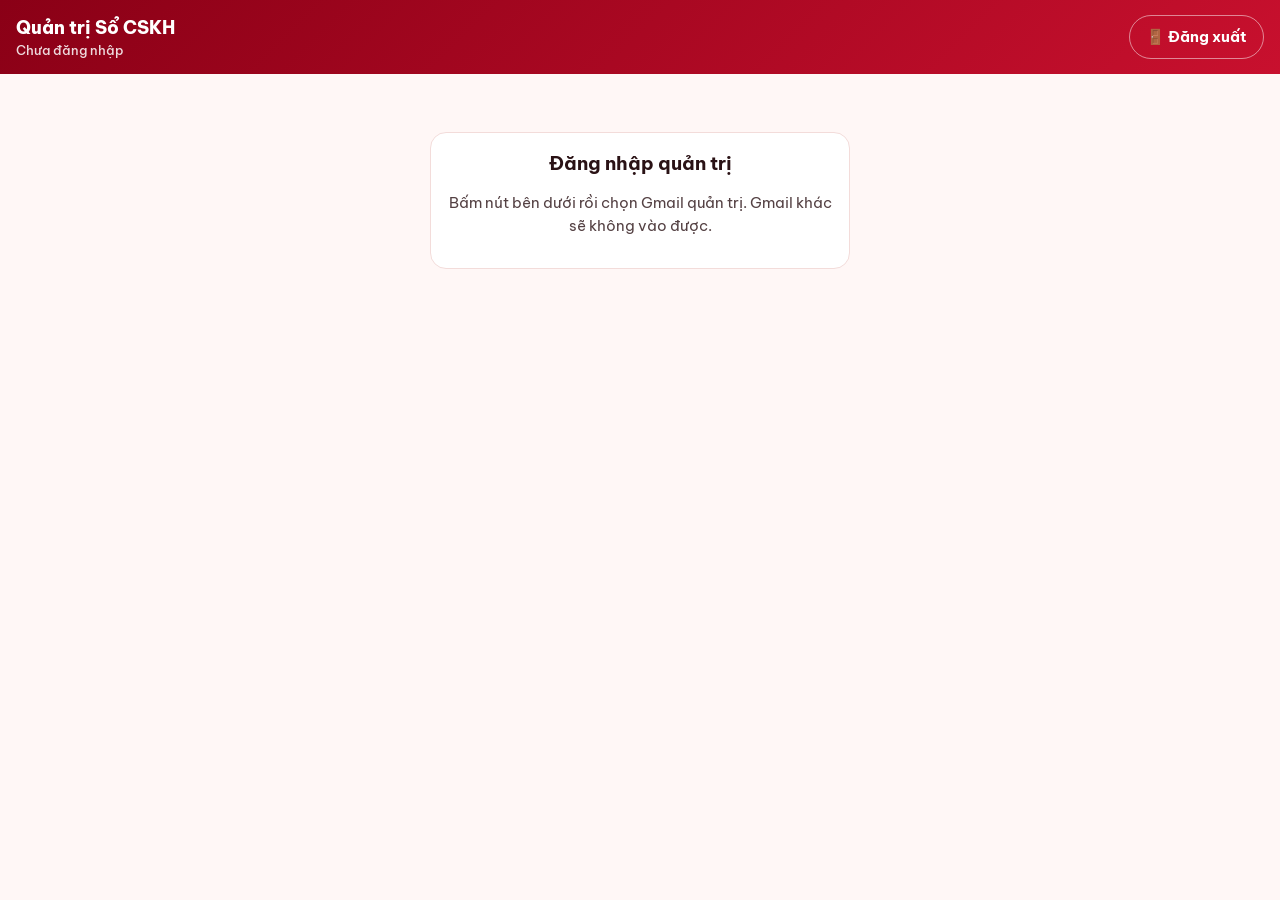
==== commit 7d892876: "Giao diện dễ dùng: chữ đời thường, nút to có chữ, hướng dẫn tại chỗ (v51) Co-Authored-By: Claude Son" ====
--- a/quan-tri/index.html
+++ b/quan-tri/index.html
@@ -1 +1 @@
-<!doctype html><html lang="vi"><head><meta charset="utf-8"><meta name="viewport" content="width=device-width,initial-scale=1,viewport-fit=cover"><meta name="robots" content="noindex"><title>Quản trị Sổ CSKH</title><link rel="icon" href="/icon-192.png"><link rel="preconnect" href="https://fonts.googleapis.com"><link rel="preconnect" href="https://fonts.gstatic.com" crossorigin><link href="https://fonts.googleapis.com/css2?family=Be+Vietnam+Pro:wght@400;500;600;700;800&display=swap" rel="stylesheet"><script src="/config.js"></script><style>:root{--bg:#fff7f6;--surface:#fff;--ink:#2a1215;--muted:#7a5a5d;--line:#f3dcda;--accent:#B5001B;--accent-soft:#FCE3E5;--ok:#15803d;--ok-soft:#e6f6ea;--amber:#b45309;--amber-soft:#fef3e2;--bad:#b91c1c;--bad-soft:#fee2e2;--hdr:linear-gradient(135deg,#8a0016,#c8102e)}@media (prefers-color-scheme:dark){:root:not([data-theme=light]){--bg:#170c0e;--surface:#241417;--ink:#f6e9ea;--muted:#c4a6a9;--line:#3d2427;--accent:#ff5a6e;--accent-soft:#3a1a1f;--ok:#4ade80;--ok-soft:#14301d;--amber:#fbbf24;--amber-soft:#33270f;--bad:#f87171;--bad-soft:#3b1515}}*{box-sizing:border-box}body{margin:0;background:var(--bg);color:var(--ink);font:15px/1.5 "Be Vietnam Pro",system-ui,sans-serif}header{background:var(--hdr);color:#fff;padding:14px 16px;display:flex;align-items:center;gap:12px;flex-wrap:wrap}header h1{margin:0;font-size:18px;font-weight:800;flex:1;min-width:0}header small{display:block;font-weight:500;opacity:.85;font-size:12.5px;overflow:hidden;text-overflow:ellipsis}main{max-width:980px;margin:0 auto;padding:16px}.tabs{display:flex;gap:6px;overflow-x:auto;padding-bottom:4px;margin-bottom:14px}.tabs button{flex:none;border:1px solid var(--line);background:var(--surface);color:var(--ink);border-radius:999px;padding:8px 14px;font:600 14px inherit;font-family:inherit;cursor:pointer}.tabs button[aria-selected=true]{background:var(--accent);border-color:var(--accent);color:#fff}.tabs .n{display:inline-block;min-width:20px;margin-left:4px;padding:0 6px;border-radius:999px;background:var(--amber-soft);color:var(--amber);font-size:12px}.card{background:var(--surface);border:1px solid var(--line);border-radius:16px;padding:16px;margin-bottom:12px}.card h2{margin:0 0 8px;font-size:16px}.btn{border:0;border-radius:999px;padding:9px 16px;font:600 14px inherit;font-family:inherit;background:var(--accent);color:#fff;cursor:pointer;text-decoration:none;display:inline-flex;align-items:center;gap:6px}.btn.ghost{background:0 0;color:var(--accent);border:1px solid var(--line)}.btn.sm{padding:6px 12px;font-size:13px}.btn:disabled{opacity:.5;cursor:default}.row{display:flex;gap:8px;flex-wrap:wrap;align-items:center}.muted{color:var(--muted);font-size:13.5px}input,textarea{width:100%;font:14px inherit;font-family:inherit;color:var(--ink);background:var(--surface);border:1px solid var(--line);border-radius:10px;padding:10px}textarea{min-height:150px}.list{display:flex;flex-direction:column;gap:8px}.br{display:grid;grid-template-columns:1fr auto;gap:6px 12px;align-items:center;border:1px solid var(--line);border-radius:12px;padding:10px 12px;background:var(--surface)}.br .nm{font-weight:700}.br code{font-size:12.5px;color:var(--muted);overflow-wrap:anywhere}.br .acts{grid-column:1/-1;display:flex;gap:6px;flex-wrap:wrap}.chip{display:inline-block;padding:2px 9px;border-radius:999px;font-size:12px;font-weight:700;white-space:nowrap}.chip.ok{background:var(--ok-soft);color:var(--ok)}.chip.warn{background:var(--amber-soft);color:var(--amber)}.chip.bad{background:var(--bad-soft);color:var(--bad)}.chip.off{background:var(--line);color:var(--muted)}table{width:100%;border-collapse:collapse;font-size:13.5px}td,th{text-align:left;padding:6px 8px;border-top:1px solid var(--line);vertical-align:top}th{background:var(--accent-soft)}.tw{overflow-x:auto}.err{white-space:pre-wrap;font:12px/1.4 ui-monospace,monospace;max-height:120px;overflow:auto;margin:4px 0 0}#toast{position:fixed;left:50%;bottom:24px;transform:translateX(-50%);background:#2a1215;color:#fff;padding:10px 16px;border-radius:12px;font-weight:600;z-index:50;max-width:92vw}.login{max-width:420px;margin:40px auto;text-align:center}.prog{height:6px;background:var(--line);border-radius:6px;overflow:hidden;margin-top:8px}.prog i{display:block;height:100%;background:var(--accent);width:0}.modal{position:fixed;inset:0;background:rgba(0,0,0,.45);z-index:40;display:flex;align-items:center;justify-content:center;padding:16px}.modal .card{width:min(640px,100%);max-height:90vh;overflow:auto;margin:0}code.blk{display:block;white-space:pre-wrap;font-size:12px;background:var(--bg);padding:8px;border-radius:8px;max-height:140px;overflow:auto}</style></head><body><header><h1>Quản trị Sổ CSKH<small id="who">Chưa đăng nhập</small></h1><button type="button" class="btn ghost sm" id="out" hidden style="color:#fff;border-color:rgba(255,255,255,.5)">Đăng xuất</button></header><main id="main"><div class="card login"><p>Đang mở…</p></div></main><div id="toast" hidden></div><script>"use strict";const CFG=window.SHEETDB||{},KHO_GS='/**\n * Sổ CSKH – KHO CHI NHÁNH: __BNAME__   (mã: __BID__)\n * ------------------------------------------------\n * Chạy bằng Gmail của GĐ chi nhánh. Gmail chạy kho này chính là GĐ chi nhánh.\n * Kho giữ TOÀN BỘ dữ liệu chi nhánh trong 1 Google Sheet ở Drive của GĐ: nhân viên, duyệt, ba mẹ,\n * báo cáo, điểm danh, kế hoạch, ghi chú, nhật ký, tin nhắn. Không gửi dữ liệu đi đâu khác.\n * Mỗi đêm 23h tự lưu thêm: mỗi ba mẹ 1 thư mục (Hồ sơ & quá trình + Quá trình thực hành PPTN) và 1 bản json để khôi phục.\n *\n * CÀI ĐẶT (1 lần): dán mã này vào script.google.com → Lưu → chạy hàm "caiDat" → Cho phép →\n * Triển khai → Tùy chọn triển khai mới → Ứng dụng web · Thực thi với tư cách: Tôi · Ai có quyền truy cập: Bất kỳ ai\n * → sao chép URL /exec dán vào app.\n */\nconst BRANCH_ID = "__BID__";\nconst BRANCH_NAME = "__BNAME__";\nconst GOOGLE_CLIENT_ID = "__CLIENT__";\nconst KHO_VERSION = 1;\nconst SESSION_DAYS = 30;\nconst KEEP_JSON = 14;\n\nfunction caiDat(){\n  const p = props_();\n  if(!p.getProperty("SECRET")) p.setProperty("SECRET", Utilities.getUuid().replace(/-/g,"")+Utilities.getUuid().replace(/-/g,""));\n  if(!p.getProperty("SHEET_ID")) newSheet_("Sổ CSKH – Dữ liệu "+BRANCH_NAME, root_());\n  ScriptApp.getProjectTriggers().forEach(t=>{ if(t.getHandlerFunction()==="saoLuuDem") ScriptApp.deleteTrigger(t); });\n  ScriptApp.newTrigger("saoLuuDem").timeBased().everyDays(1).atHour(23).nearMinute(0).inTimezone("Asia/Ho_Chi_Minh").create();\n  Logger.log("Đã tạo kho: https://docs.google.com/spreadsheets/d/"+p.getProperty("SHEET_ID")+" · GĐ chi nhánh: "+owner_()+" · Sao lưu tự động 23h đã bật.");\n}\nfunction owner_(){ return String(Session.getEffectiveUser().getEmail()||"").toLowerCase(); }\nconst SECRET_ = () => { const s = props_().getProperty("SECRET"); if(!s) throw new Error("Kho chưa chạy caiDat"); return s; };\n\n/* ---------------- đăng nhập Google → phiên 30 ngày ---------------- */\nfunction login_(idToken){\n  const r = UrlFetchApp.fetch("https://oauth2.googleapis.com/tokeninfo?id_token="+encodeURIComponent(idToken||""), {muteHttpExceptions:true});\n  if(r.getResponseCode()!==200) throw new Error("Đăng nhập Google không hợp lệ");\n  const t = JSON.parse(r.getContentText());\n  if(t.aud!==GOOGLE_CLIENT_ID || String(t.email_verified)!=="true" || !t.email) throw new Error("Đăng nhập Google không hợp lệ");\n  const pl = {e:String(t.email).toLowerCase(), s:t.sub, n:t.name||"", x:Date.now()+SESSION_DAYS*864e5};\n  const body = b64u_(Utilities.newBlob(JSON.stringify(pl)).getBytes());\n  return body+"."+hmac_(body, SECRET_()); }\nfunction session_(sess){\n  const p = String(sess||"").split("."); if(p.length!==2 || hmac_(p[0], SECRET_())!==p[1]) throw new Error("AUTH: Chưa đăng nhập");\n  const pl = JSON.parse(Utilities.newBlob(Utilities.base64DecodeWebSafe(p[0])).getDataAsString());\n  if(!(pl.x>Date.now())) throw new Error("AUTH: Phiên đăng nhập đã hết hạn"); return pl; }\n\n/* ---------------- ai đang dùng ---------------- */\nfunction getDoc_(sh, path, M){ const m = (M||meta_(sh)).find(r=>r.path===path && !r.del); return m ? jsonOf_(sh,[m])[0] : null; }\nfunction sidOfEmail_(sh, email, M){\n  const p = props_(), k = "em_"+email, hit = p.getProperty(k); if(hit) return hit;\n  const rows = (M||meta_(sh)).filter(r=>/^staff\\/[^/]+$/.test(r.path) && !r.del), js = jsonOf_(sh, rows); let best = null;\n  rows.forEach((r,i)=>{ const d = js[i]||{}; if(String(d.email||"").toLowerCase()!==email) return; const id = r.path.split("/")[1];\n    if(!best || (d.approved && !best.ap)) best = {id:id, ap:!!d.approved}; });\n  if(best) p.setProperty(k, best.id); return best ? best.id : null; }\nfunction who_(sess){\n  const pl = session_(sess), c = CacheService.getScriptCache(), ck = "w_"+pl.e, hit = c.get(ck); if(hit) return JSON.parse(hit);\n  const sh = sheet_(), M = meta_(sh), uid = sidOfEmail_(sh, pl.e, M) || ("g"+pl.s), st = getDoc_(sh, "staff/"+uid, M) || {};\n  const owner = pl.e===owner_(), role = owner ? "cn" : (st.chucVu||"nv");\n  const w = {uid:uid, email:pl.e, name:st.name||pl.n||"", owner:owner, branch:BRANCH_ID, role:role,\n    approved: owner || (st.approved===true && st.disabled!==true), qg: role==="tl" && st.quyenGd===true, exists:!!st.name};\n  w.cnLike = w.approved && (role==="cn" || w.qg); w.mgr = w.approved && (role==="cn" || role==="tl");\n  c.put(ck, JSON.stringify(w), 30); return w; }\nfunction forget_(email){ if(email) CacheService.getScriptCache().remove("w_"+String(email).toLowerCase()); }\n\n/* ---------------- quyền ---------------- */\nconst PROT = ["approved","chucVu","chiNhanh","quyenGd","disabled","role"];\nfunction canRead_(who){ return c=>{ if(who.approved) return true; return c==="staff" || c==="config" || c==="branches"; }; }\nfunction fixOps_(who, ops){ return (ops||[]).map(o=>{ const p = String(o.path).split("/");\n  if(p[0]==="staff" && p.length===2 && p[1]===who.uid && o.op==="set" && !o.merge){\n    const d = Object.assign({}, o.data, {chiNhanh:BRANCH_ID, email:who.email});\n    if(who.owner) Object.assign(d, {approved:true, disabled:false, chucVu:"cn", role:"giam_doc"}); else Object.assign(d, {approved:false, chucVu:"nv", role:"nhan_vien"});\n    return Object.assign({}, o, {data:d}); }\n  return o; }); }\nfunction canWrite_(who){ const deny = p=>{ throw new Error("Không có quyền sửa: "+p); };\n  return (op, old)=>{ const p = op.path.split("/"), d = op.data||{};\n    const changes = k => (k in d) && JSON.stringify(d[k])!==JSON.stringify(old ? old[k] : undefined);\n    if(p[0]==="staff" && p.length===2){\n      if(p[1]===who.uid){ if(!old) return; if(op.op!=="del" && (who.owner || !PROT.some(changes))) return; }\n      if(who.cnLike && old){ if(String(old.email||"").toLowerCase()===owner_()) deny(op.path);       // không ai sửa được GĐ chủ kho\n        if(d.chucVu==="cn" || (("chiNhanh" in d) && d.chiNhanh!==BRANCH_ID)) deny(op.path); return; }\n      deny(op.path); }\n    if(!who.approved) deny(op.path);\n    if(p[0]==="config" || (p[0]==="branches" && p.length===2)){ if(who.cnLike) return; deny(op.path); }\n    return; }; }\n\n/* ---------------- cổng web ---------------- */\nfunction doGet(){ return out_({ok:true, app:"So CSKH", role:"kho", branch:BRANCH_ID, v:KHO_VERSION, ready:!!props_().getProperty("SHEET_ID"), now:Date.now()}); }\nfunction doPost(e){\n  try{\n    const q = JSON.parse((e.postData&&e.postData.contents)||"{}"), now = Date.now();\n    if(q.op==="ping") return doGet();\n    if(q.op==="login"){ const sess = login_(q.idToken); return out_({ok:true, sess:sess, who:who_(sess)}); }\n    const who = who_(q.sess);\n    if(q.op==="who") return out_({ok:true, who:who, ver:ver_(), v:KHO_VERSION, sheet: who.cnLike ? "https://docs.google.com/spreadsheets/d/"+props_().getProperty("SHEET_ID") : ""});\n    if(q.op==="ver") return out_({ok:true, ver:ver_()});\n    if(q.op==="sync"){ const r = sync_(sheet_(), q.colls||[], canRead_(who));\n      if(!who.approved && r.staff && !r.staff.denied) r.staff = r.staff.filter(x=>x[0]===who.uid);\n      return out_({ok:true, now:now, ver:ver_(), colls:r}); }\n    if(q.op==="write") return out_(withLock_(()=>{ const docs = applyOps_(sheet_(), fixOps_(who, q.ops), now, canWrite_(who)); afterWrite_(docs); return {ok:true, now:now, docs:docs}; }));\n    if(q.op==="import"){ if(!who.cnLike) throw new Error("Chỉ GĐ chi nhánh được nhập dữ liệu");\n      return out_(withLock_(()=>{ const ops = (q.ops||[]).map(o=>({op:"set", path:String(o.path), data:o.data, ifNewer:true}))\n          .filter(o=>/^staff\\/[^/]+(\\/[^/]+\\/[^/]+)?$/.test(o.path) || new RegExp("^branches/"+BRANCH_ID+"/[^/]+/[^/]+$").test(o.path));\n        const docs = applyOps_(sheet_(), ops, now, null); afterWrite_(docs);\n        /* GĐ vừa tạo tài khoản mới trước khi nhập: gộp về tài khoản cũ cùng Gmail */\n        const mine = ops.find(o=>/^staff\\/[^/]+$/.test(o.path) && String((o.data||{}).email||"").toLowerCase()===who.email);\n        if(mine && mine.path!=="staff/"+who.uid && /^g/.test(who.uid)){ const sid = mine.path.split("/")[1];\n          applyOps_(sheet_(), [{op:"del", path:"staff/"+who.uid}, {op:"set", merge:true, path:mine.path, data: who.owner ? {approved:true, disabled:false, chucVu:"cn", chiNhanh:BRANCH_ID} : {}}], Date.now(), null);\n          props_().setProperty("em_"+who.email, sid); forget_(who.email); }\n        return {ok:true, n:docs.length}; })); }\n    return out_({ok:false, error:"Lệnh không hợp lệ"});\n  }catch(err){ return out_({ok:false, error:String(err && err.message || err)}); } }\nfunction afterWrite_(docs){ const p = props_();\n  docs.forEach(d=>{ const s = d.path.split("/"); if(s[0]!=="staff" || s.length!==2) return;\n    const em = d.data && d.data.email ? String(d.data.email).toLowerCase() : "";\n    if(em){ const k = "em_"+em, cur = p.getProperty(k); if(!cur || d.data.approved || cur===s[1]) p.setProperty(k, s[1]); forget_(em); }\n    else if(d.op==="del"){ p.getKeys().filter(k=>k.indexOf("em_")===0 && p.getProperty(k)===s[1]).forEach(k=>{ p.deleteProperty(k); forget_(k.slice(3)); }); } }); }\n\n/* ================= SAO LƯU 23H ================= */\nfunction collect_(){\n  const sh = sheet_(), M = meta_(sh).filter(r=>!r.del), js = jsonOf_(sh, M);\n  const D = {app:"So CSKH", branch:{id:BRANCH_ID, name:BRANCH_NAME}, exportedAt:new Date().toISOString(), staff:{}, nhatky:[]};\n  const st = sid => D.staff[sid] || (D.staff[sid] = {info:{id:sid}, parents:[], plans:[], logs:[], att:[], notes:[]});\n  M.forEach((r,i)=>{ const p = r.path.split("/"), d = Object.assign({id:p[p.length-1]}, js[i]||{});\n    if(p[0]==="branches" && p[2]==="nhatky"){ D.nhatky.push(d); return; }\n    if(p[0]==="staff" && p.length===2){ st(p[1]).info = d; return; }\n    if(p[0]==="staff" && p.length===4){ const s = st(p[1]); if(s[p[2]]) s[p[2]].push(d); } });\n  return D; }\nfunction reportStatus_(nBm){ const now = Date.now();\n  withLock_(()=>applyOps_(sheet_(), [{op:"set", merge:true, path:"branches/"+BRANCH_ID+"/meta/backup", data:{lastAt:now, lastDate:Utilities.formatDate(new Date(),"Asia/Ho_Chi_Minh","yyyy-MM-dd"), byName:"Tự động 23h", nBm:nBm, auto:true, ok:true}}], now, null)); }\n\n/* ---------- thư mục & tệp ---------- */\nfunction sub_(parent,name){ const it=parent.getFoldersByName(name); return it.hasNext()?it.next():parent.createFolder(name); }\nfunction root_(){ const name="Sổ CSKH – "+BRANCH_NAME, it=DriveApp.getFoldersByName(name); return it.hasNext()?it.next():DriveApp.createFolder(name); }\nfunction safe_(s){ return String(s||"").replace(/[\\\\\\/:*?"<>|#\\[\\]]+/g," ").replace(/\\s+/g," ").trim().slice(0,80)||"Ba mẹ"; }\nfunction sheetIn_(folder, id, name){\n  if(id){ try{ const f=DriveApp.getFileById(id); if(!f.isTrashed()){ if(f.getName()!==name) f.setName(name); return SpreadsheetApp.openById(id); } }catch(e){} }\n  const ss=SpreadsheetApp.create(name); DriveApp.getFileById(ss.getId()).moveTo(folder); return ss;\n}\nfunction put_(ss, name, rows, widths){\n  let sh=ss.getSheetByName(name)||ss.insertSheet(name); sh.clear();\n  const w=Math.max.apply(null, rows.map(r=>r.length).concat([1]));\n  if(rows.length) sh.getRange(1,1,rows.length,w).setValues(rows.map(r=>{ const x=r.slice(); while(x.length<w) x.push(""); return x.map(v=>v==null?"":(typeof v==="string"&&v.length>45000?v.slice(0,45000):v)); }));\n  (widths||[]).forEach((px,i)=>sh.setColumnWidth(i+1,px)); sh.setWrap(true); sh.setVerticalAlignment("top");\n  return sh;\n}\nfunction dropFirst_(ss){ const f=ss.getSheetByName("Sheet1")||ss.getSheetByName("Trang tính1"); if(f&&ss.getSheets().length>1) ss.deleteSheet(f); }\n\n/* ---------- gộp báo cáo theo ngày (giống app) ---------- */\nfunction ts_(l){ return Number(l.createdAt||l.updatedAt||0); }\nfunction mergeLogs_(rows){\n  const g={}; rows.filter(r=>!r.mergedInto).forEach(r=>{ const k=r.date||""; (g[k]=g[k]||[]).push(r); });\n  return Object.keys(g).sort().map(d=>{ const list=g[d].sort((a,b)=>ts_(a)-ts_(b)), m={date:d,tn:{},talks:[],pyph:false,pyphNote:[],doNhe:null,khMai:[],ghiChu:[],bys:[]};\n    ["truocTren","truocDuoi","sauTren","sauDuoi"].forEach(k=>{ list.forEach(r=>{ const v=r.tn&&r.tn[k]; if(v!=null&&v!=="") m.tn[k]=v; }); });\n    list.forEach(r=>{ if(Array.isArray(r.talks)&&r.talks.length) r.talks.forEach(t=>t&&t.t&&m.talks.push(t.t)); else if(r.baoCao) m.talks.push(r.baoCao);\n      if(r.pyph) m.pyph=true; if(r.pyphNote) m.pyphNote.push(r.pyphNote); if(r.doNhe) m.doNhe=r.doNhe; else if(!m.doNhe) m._old=r;\n      if(r.khMai) m.khMai.push(r.khMai); if(r.ghiChu) m.ghiChu.push(r.ghiChu); if(r.by) m.bys.push(r.by); });\n    if(!m.doNhe){ const r=m._old, sk=r&&Array.isArray(r.sucKhoe)&&r.sucKhoe[0];\n      if(sk||(r&&r.hieuQua)) m.doNhe={truoc:{m:sk&&sk.truoc!=null?Number(sk.truoc):null,tt:sk&&sk.ten&&sk.ten!=="Độ nhẹ"?sk.ten:""},sau:{m:sk&&sk.sau!=null?Number(sk.sau):null,tt:(r&&r.hieuQua)||""}}; }\n    return m; });\n}\nconst THU_=["Chủ nhật","Thứ hai","Thứ ba","Thứ tư","Thứ năm","Thứ sáu","Thứ bảy"];\nfunction dmy_(d){ const p=String(d||"").split("-"); return p.length===3?p[2]+"/"+p[1]+"/"+p[0]:d||""; }\nfunction thu_(d){ const p=String(d||"").split("-").map(Number); return p.length===3?THU_[new Date(p[0],p[1]-1,p[2]).getDay()]:""; }\nconst n1_=v=>v==null||v===""?"":Number(v);\nfunction uniq_(a){ return a.filter((x,i)=>x&&a.indexOf(x)===i); }\n\n/* ---------- nội dung từng ba mẹ ---------- */\nfunction profile_(p, D, ownerName){\n  const L=(a,b)=>[a,b==null?"":b];\n  const benh=(p.benh||[]).map(b=>b&&b.ten?(b.ten+(b.baoLau?" ("+b.baoLau+")":"")):"").filter(Boolean).join("; ")||p.tenBenh||"";\n  return [["THÔNG TIN BA MẸ",""],\n    L("Họ tên",p.tenBaMe),L("Tổ",p.to),L("Loại",p.loai==="tiem_nang"?"Tiềm năng (BMTN)":"Chính thức"),L("Giới tính",p.gioiTinh==="nam"?"Nam":p.gioiTinh==="nu"?"Nữ":""),\n    L("Số điện thoại",p.sdt),L("Ngày sinh",dmy_(p.ngaySinh)),L("Địa chỉ",p.diaChi),\n    L("Người thân – SĐT",p.sdtNguoiThan),L("Người thân – quan hệ",p.quanHe),\n    L("Ngày bắt đầu tập máy",dmy_(p.ngayTapMay)),L("Ca tập",(p.ca||[]).map(c=>"Ca "+c).join(", ")),L("Giờ tập",p.gioTap),\n    L("BM hướng dẫn",p.bmHuongDan),L("Người phụ trách",ownerName),L("Thiết bị",(p.thietBi||[]).join(", ")),\n    L("Bệnh / tình trạng",benh),L("Mong muốn",p.mongMuon),L("Hoàn cảnh",p.hoanCanh),\n    L("Thân nhiệt ban đầu – Trên",n1_(p.tnBDTren)),L("Thân nhiệt ban đầu – Dưới",n1_(p.tnBDDuoi)),\n    L("Nách ban đầu",p.nachBD),L("Eo ban đầu",p.eoBD),L("Cẳng chân ban đầu",p.canBD),\n    L("Nách hiện tại",p.nachHT),L("Eo hiện tại",p.eoHT),L("Cẳng chân hiện tại",p.canHT),\n    L("Cải thiện",p.caiThien),L("Ngày tạo hồ sơ",p.createdAt?Utilities.formatDate(new Date(Number(p.createdAt)),"Asia/Ho_Chi_Minh","dd/MM/yyyy"):"")];\n}\nfunction nameOf_(D,sid){ return ((D.staff[sid]||{}).info||{}).name||sid; }\nfunction writeProfile_(ss, p, sid, D, ml, st){\n  const owner=nameOf_(D,sid);\n  put_(ss,"Thông tin",profile_(p,D,owner),[220,520]);\n  const rep=[["Ngày","Thứ","Thân nhiệt trước – Trên","Trước – Dưới","Sau – Trên","Sau – Dưới","Nội dung nói chuyện","PƯPH","Kế hoạch ngày mai","Ghi chú","Người báo cáo"]];\n  ml.slice().reverse().forEach(m=>rep.push([dmy_(m.date),thu_(m.date),n1_(m.tn.truocTren),n1_(m.tn.truocDuoi),n1_(m.tn.sauTren),n1_(m.tn.sauDuoi),m.talks.join("\\n"),m.pyph?("Có"+(m.pyphNote.length?": "+uniq_(m.pyphNote).join("; "):"")):"",uniq_(m.khMai).join("\\n"),uniq_(m.ghiChu).join("\\n"),uniq_(m.bys).map(x=>nameOf_(D,x)).join(", ")]));\n  put_(ss,"Báo cáo",rep,[90,80,90,80,80,80,420,160,260,200,140]);\n  const att=[["Ngày","Thứ","Ca","Trạng thái","Lý do vắng","Ghi chú","Người điểm danh"]];\n  (st.att||[]).filter(a=>a.parentId===p.id).sort((a,b)=>String(b.date).localeCompare(String(a.date))).forEach(a=>att.push([dmy_(a.date),thu_(a.date),Array.isArray(a.ca)?a.ca.join(", "):(a.ca||""),a.status==="co"?"Có mặt":a.status==="vang"?"Vắng":(a.status||""),a.lyDo||"",a.ghiChu||"",nameOf_(D,a.by||sid)]));\n  put_(ss,"Điểm danh",att,[90,80,80,100,200,260,140]);\n  const pl=[["Ngày","Việc cần làm","Trạng thái"]];\n  (st.plans||[]).filter(x=>x.parentId===p.id).sort((a,b)=>String(b.date).localeCompare(String(a.date))).forEach(x=>pl.push([dmy_(x.date),x.noiDung||"",x.done?"Xong":"Chưa"]));\n  put_(ss,"Kế hoạch",pl,[90,520,100]);\n  const nt=[["Ngày","Ghi chú","Người ghi"]];\n  (st.notes||[]).filter(x=>x.parentId===p.id).sort((a,b)=>String(b.date).localeCompare(String(a.date))).forEach(x=>nt.push([dmy_(x.date),x.text||"",nameOf_(D,x.by||sid)]));\n  put_(ss,"Ghi chú",nt,[90,620,140]);\n  dropFirst_(ss);\n}\nfunction writePptn_(ss, p, ml, D){\n  const rows=[["TÊN CN: "+BRANCH_NAME,"","TỔ: "+(p.to||""),"","TÊN BA MẸ: "+(p.tenBaMe||""),"","","",""],\n    ["QUÁ TRÌNH THỰC HÀNH PHƯƠNG PHÁP THÂN NHIỆT","","","","","","","",""],\n    ["Thứ","Ngày","Thân nhiệt TRƯỚC (Trên / Dưới)","Tình trạng sức khoẻ TRƯỚC","Độ nhẹ TRƯỚC (0 nhẹ – 10 nặng)","Thân nhiệt SAU (Trên / Dưới)","Tình trạng sức khoẻ SAU","Độ nhẹ SAU (0 nhẹ – 10 nặng)","Ghi chú"]];\n  const has=x=>x&&((x.m!=null&&x.m!=="")||String(x.tt||"").trim());\n  let n=0;\n  ml.slice().reverse().forEach(m=>{ const dn=m.doNhe||{truoc:{},sau:{}}; if(!(has(dn.truoc)||has(dn.sau))) return; n++;\n    const tn=(a,b)=>(a==null||a===""?"……":Number(a).toFixed(1))+" / "+(b==null||b===""?"……":Number(b).toFixed(1));\n    const gc=[m.pyph?("PƯPH"+(m.pyphNote.length?": "+uniq_(m.pyphNote).join("; "):"")):"",uniq_(m.ghiChu).join("\\n")].filter(Boolean).join("\\n");\n    rows.push([thu_(m.date),dmy_(m.date),tn(m.tn.truocTren,m.tn.truocDuoi),(dn.truoc||{}).tt||"",n1_((dn.truoc||{}).m),tn(m.tn.sauTren,m.tn.sauDuoi),(dn.sau||{}).tt||"",n1_((dn.sau||{}).m),gc]); });\n  if(!n) rows.push(["Chưa có buổi nào có Độ nhẹ / Tình trạng sức khoẻ.","","","","","","","",""]);\n  rows.push(["Green & Happy Life  |  Thân nhiệt quyết định Sinh – Lão – Bệnh – Tử","","","","","","","",""]);\n  const sh=put_(ss,"PPTN",rows,[90,90,170,260,120,170,260,120,260]);\n  sh.getRange(1,1,2,9).setFontWeight("bold"); sh.getRange(3,1,1,9).setFontWeight("bold").setBackground("#fce3e5");\n  sh.getRange(2,1).setFontSize(14); sh.setFrozenRows(3);\n  dropFirst_(ss);\n}\n\n/* ---------- chạy sao lưu (chia nhiều lượt nếu chi nhánh lớn, mỗi lượt tối đa ~4,5 phút) ---------- */\nconst BUDGET_MS = 270000;\nfunction hash_(o){ return Utilities.base64Encode(Utilities.computeDigest(Utilities.DigestAlgorithm.MD5, JSON.stringify(o))); }\nfunction readJson_(folder, name){ const it=folder.getFilesByName(name); if(!it.hasNext()) return null; try{ return JSON.parse(it.next().getBlob().getDataAsString()); }catch(e){ return null; } }\nfunction writeJson_(folder, name, obj){ const it=folder.getFilesByName(name); const txt=JSON.stringify(obj); if(it.hasNext()) it.next().setContent(txt); else folder.createFile(name, txt, MimeType.PLAIN_TEXT); }\nfunction clearCont_(){ ScriptApp.getProjectTriggers().forEach(t=>{ if(t.getHandlerFunction()==="tiepTuc") ScriptApp.deleteTrigger(t); }); }\nfunction tiepTuc(){ clearCont_(); saoLuuDem(); }\nfunction saoLuuDem(){\n  const t0=Date.now(); clearCont_();\n  const D=collect_(), root=root_(), baMe=sub_(root,"Ba mẹ");\n  const idx=readJson_(root,"_chi_muc.json")||{}, used={}; let done=0, skipped=0, todo=0, nBm=0;\n  const items=[];\n  Object.keys(D.staff).forEach(sid=>{ const st=D.staff[sid]; (st.parents||[]).forEach(p=>{ if(p.deleted) return; items.push({sid:sid,st:st,p:p}); }); });\n  nBm=items.length;\n  items.sort((a,b)=>String(a.p.tenBaMe||"").localeCompare(String(b.p.tenBaMe||""),"vi"));\n  const dup={}; items.forEach(it=>{ const k=safe_(it.p.tenBaMe).toLowerCase(); dup[k]=(dup[k]||0)+1; });\n  for(let i=0;i<items.length;i++){\n    const it=items[i], p=it.p, st=it.st, key=it.sid+"|"+p.id, rec=idx[key]||{};\n    const logs=(st.logs||[]).filter(l=>l.parentId===p.id), att=(st.att||[]).filter(a=>a.parentId===p.id), plans=(st.plans||[]).filter(x=>x.parentId===p.id), notes=(st.notes||[]).filter(x=>x.parentId===p.id);\n    const h=hash_([p,logs,att,plans,notes,nameOf_(D,it.sid)]);\n    if(rec.h===h && rec.f && rec.a && rec.b){ skipped++; continue; }\n    if(Date.now()-t0>BUDGET_MS){ todo++; continue; }\n    const fname=safe_(p.tenBaMe)+(dup[safe_(p.tenBaMe).toLowerCase()]>1?" ("+String(p.id).slice(0,4)+")":"");\n    let folder=null; if(rec.f){ try{ folder=DriveApp.getFolderById(rec.f); if(folder.isTrashed()) folder=null; }catch(e){ folder=null; } }\n    if(!folder){ folder=baMe.createFolder(fname); rec.a=rec.b=null; } else if(folder.getName()!==fname) folder.setName(fname);\n    const ml=mergeLogs_(logs);\n    const s1=sheetIn_(folder, rec.a, fname+" – Hồ sơ & quá trình"); writeProfile_(s1,p,it.sid,D,ml,st);\n    const s2=sheetIn_(folder, rec.b, fname+" – Quá trình thực hành PPTN"); writePptn_(s2,p,ml,D);\n    idx[key]={h:h,f:folder.getId(),a:s1.getId(),b:s2.getId()}; done++; if(done%10===0) writeJson_(root,"_chi_muc.json",idx);\n  }\n  writeJson_(root,"_chi_muc.json",idx);\n  if(todo>0){ ScriptApp.newTrigger("tiepTuc").timeBased().after(60*1000).create(); return {ba_me:nBm, da_ghi:done, bo_qua:skipped, con_lai:todo, ghi_chu:"Còn "+todo+" ba mẹ, tự chạy tiếp sau 1 phút"}; }\n  // dọn thư mục của ba mẹ đã bị xoá khỏi sổ\n  const live={}; items.forEach(it=>{ live[it.sid+"|"+it.p.id]=1; }); Object.keys(idx).forEach(k=>{ if(!live[k]){ try{ DriveApp.getFolderById(idx[k].f).setTrashed(true); }catch(e){} delete idx[k]; } });\n  writeJson_(root,"_chi_muc.json",idx);\n  // bản đầy đủ để khôi phục\n  const d=Utilities.formatDate(new Date(),"Asia/Ho_Chi_Minh","yyyy-MM-dd"), jn="SoCSKH_"+BRANCH_ID+"_"+d+".json", bk=sub_(root,"Khôi phục (json)");\n  const old=bk.getFilesByName(jn); while(old.hasNext()) old.next().setTrashed(true);\n  bk.createFile(jn, JSON.stringify(D), MimeType.PLAIN_TEXT);\n  const js=[], itf=bk.getFiles(); while(itf.hasNext()){ const f=itf.next(); if(/^SoCSKH_.*\\.json$/.test(f.getName())) js.push(f); }\n  js.sort((a,b)=>b.getName().localeCompare(a.getName())); js.slice(KEEP_JSON).forEach(f=>f.setTrashed(true));\n  reportStatus_(nBm);\n  return {ba_me:nBm, da_ghi:done, bo_qua:skipped, thu_muc:root.getUrl()};\n}\n\n\n/* ================= LÕI KHO DỮ LIỆU GOOGLE SHEET (dùng chung) =================\n * Mỗi tài liệu = 1 dòng trong trang "docs": [đường dẫn, thời điểm sửa, đã xoá, json...]\n * (1 ô Google Sheet tối đa 50.000 ký tự nên json dài được chia nhiều ô) */\nconst SHEET_NAME = "docs";\nconst CHUNK = 45000;\n\nfunction props_(){ return PropertiesService.getScriptProperties(); }\nfunction sheet_(){ const id = props_().getProperty("SHEET_ID"); if(!id) throw new Error("Chưa chạy caiDat"); return SpreadsheetApp.openById(id).getSheetByName(SHEET_NAME); }\nfunction newSheet_(title, folder){\n  const ss = SpreadsheetApp.create(title); const sh = ss.getSheets()[0]; sh.setName(SHEET_NAME);\n  sh.getRange(1,1,1,4).setValues([["path","updatedAt","deleted","json"]]); sh.setFrozenRows(1);\n  sh.getRange("A:A").setNumberFormat("@"); sh.getRange("D:Z").setNumberFormat("@");\n  if(folder) DriveApp.getFileById(ss.getId()).moveTo(folder);\n  props_().setProperty("SHEET_ID", ss.getId()); return ss; }\n\n/* đọc nhanh: chỉ 3 cột đầu, json đọc riêng những dòng cần */\nfunction meta_(sh){ const n = sh.getLastRow()-1; if(n<=0) return [];\n  return sh.getRange(2,1,n,3).getValues().map((r,i)=>({row:i+2, path:String(r[0]), at:Number(r[1])||0, del:!!r[2]})); }\nfunction parse_(cells){ const s = cells.map(x=>String(x).replace(/^~/,"")).join(""); return s ? JSON.parse(s) : {}; }\nfunction jsonOf_(sh, rows){ if(!rows.length) return [];\n  const w = Math.max(4, sh.getLastColumn());\n  if(rows.length > 40){ const all = sh.getRange(2,4,sh.getLastRow()-1,w-3).getValues(); return rows.map(r=>parse_(all[r.row-2])); }\n  return rows.map(r=>parse_(sh.getRange(r.row,4,1,w-3).getValues()[0])); }\nfunction toRow_(path, at, del, json){ const r = [path, at, del?1:""]; if(del) return r;\n  for(let i=0;i<json.length;i+=CHUNK) r.push("~"+json.slice(i,i+CHUNK)); if(r.length<4) r.push("~{}"); return r; }\nfunction pad_(r, w){ while(r.length<w) r.push(""); return r; }\n\n/* ghép dữ liệu giống Firestore: update = thay từng trường; set merge = trộn sâu các object */\nconst isObj_ = v => v && typeof v==="object" && !Array.isArray(v);\nfunction merge_(old, d, deep){ const o = Object.assign({}, old||{});\n  for(const k in d){ const v = d[k];\n    if(isObj_(v) && v.__inc__!==undefined) o[k] = (Number(o[k])||0) + Number(v.__inc__);\n    else if(isObj_(v) && v.__del__) delete o[k];\n    else if(deep && isObj_(v) && isObj_(o[k])) o[k] = merge_(o[k], v, true);\n    else if(isObj_(v)) o[k] = merge_({}, v, true);\n    else o[k] = v; }\n  return o; }\n\n/* ghi nhiều thay đổi một lượt; allow(op, old) ném lỗi nếu không có quyền */\nfunction applyOps_(sh, ops, now, allow){\n  const M = meta_(sh), ix = {}; M.forEach(m=>{ ix[m.path] = m; });\n  const need = []; const seen = {};\n  ops.forEach(o=>{ const m = ix[o.path]; if(m && !m.del && !seen[o.path]){ seen[o.path]=1; need.push(m); } });\n  const cur = {}; jsonOf_(sh, need).forEach((d,i)=>{ cur[need[i].path] = d; });\n  const recs = {}, out = [];\n  ops.forEach(op=>{\n    const old = (op.path in cur) ? cur[op.path] : null;\n    if(allow) allow(op, old);\n    if(op.ifNewer && old && Number(old.updatedAt||0) >= Number((op.data||{}).updatedAt||0)) return;\n    let data = null, del = false;\n    if(op.op==="set") data = op.merge ? merge_(old, op.data, true) : merge_({}, op.data, true);\n    else if(op.op==="update"){ if(!old) throw new Error("Không có tài liệu: "+op.path); data = merge_(old, op.data, false); }\n    else if(op.op==="del") del = true;\n    else throw new Error("Lệnh ghi không hợp lệ");\n    cur[op.path] = del ? null : data;\n    recs[op.path] = {path:op.path, at:now, del:del, json: del ? "" : JSON.stringify(data)};\n    out.push({op:del?"del":"set", path:op.path, data:data}); });\n  let w = Math.max(4, sh.getLastColumn()); const adds = [];\n  Object.keys(recs).forEach(p=>{ const r = recs[p], row = toRow_(r.path, r.at, r.del, r.json), m = ix[p];\n    if(m){ const ww = Math.max(w, row.length); sh.getRange(m.row,1,1,ww).setValues([pad_(row,ww)]); }\n    else adds.push(row); });\n  if(adds.length){ const ww = Math.max(w, ...adds.map(r=>r.length)); sh.getRange(sh.getLastRow()+1,1,adds.length,ww).setValues(adds.map(r=>pad_(r,ww))); }\n  if(out.length) bump_(now);\n  return out; }\n\n/* tải các bộ sưu tập; since>0 thì chỉ lấy phần thay đổi */\nfunction sync_(sh, colls, canRead){\n  const M = meta_(sh), res = {}, want = [], seen = {};\n  colls.forEach(q=>{ const c = String(q.c), since = Number(q.since)||0, n = c.split("/").length+1, pre = c+"/";\n    if(canRead && !canRead(c)){ res[c] = {denied:true}; return; }\n    const rows = M.filter(r=>r.path.indexOf(pre)===0 && r.path.split("/").length===n && r.at>since && (since>0 || !r.del));\n    res[c] = rows; rows.forEach(r=>{ if(!r.del && !seen[r.path]){ seen[r.path]=1; want.push(r); } }); });\n  const js = {}; jsonOf_(sh, want).forEach((d,i)=>{ js[want[i].path] = d; });\n  const out = {};\n  Object.keys(res).forEach(c=>{ const v = res[c]; if(v.denied){ out[c] = {denied:true}; return; }\n    out[c] = v.map(r=>[r.path.slice(c.length+1), r.del ? null : js[r.path], r.at]); });\n  return out; }\n\n/* số phiên bản: tăng mỗi lần có thay đổi, máy khác hỏi số này mỗi vài giây (rất nhẹ, không đọc Sheet) */\nfunction bump_(now){ const v = String(now||Date.now()); CacheService.getScriptCache().put("VER", v, 21600); props_().setProperty("VER", v); }\nfunction ver_(){ const c = CacheService.getScriptCache(); let v = c.get("VER"); if(!v){ v = props_().getProperty("VER")||"0"; c.put("VER", v, 21600); } return Number(v); }\n\nfunction out_(o){ return ContentService.createTextOutput(JSON.stringify(o)).setMimeType(ContentService.MimeType.JSON); }\nfunction b64u_(bytes){ return Utilities.base64EncodeWebSafe(bytes).replace(/=+$/,""); }\nfunction hmac_(text, secret){ return b64u_(Utilities.computeHmacSha256Signature(text, secret)); }\nfunction rnd_(n){ let s=""; const a="ABCDEFGHIJKLMNOPQRSTUVWXYZabcdefghijklmnopqrstuvwxyz0123456789"; for(let i=0;i<(n||32);i++) s+=a[Math.floor(Math.random()*62)]; return s; }\nfunction withLock_(fn){ const l = LockService.getScriptLock(); l.waitLock(25000); try{ return fn(); } finally { l.releaseLock(); } }\n',$=t=>document.getElementById(t),esc=t=>String(null==t?"":t).replace(/[&<>"']/g,t=>({"&":"&amp;","<":"&lt;",">":"&gt;",'"':"&quot;","'":"&#39;"}[t])),LS={get:t=>{try{return localStorage.getItem(t)}catch(t){return null}},set:(t,n)=>{try{localStorage.setItem(t,n)}catch(t){}},del:t=>{try{localStorage.removeItem(t)}catch(t){}}},toast=t=>{const n=$("toast");n.textContent=t,n.hidden=!1,clearTimeout(toast._t),toast._t=setTimeout(()=>n.hidden=!0,3500)},SYSL=["HPL","ACR","CP","HPO"],slugOf=(t,n)=>String((t||"")+" "+(n||"")).toLowerCase().normalize("NFD").replace(/[̀-ͯ]/g,"").replace(/đ/g,"d").replace(/[^a-z0-9]+/g,"-").replace(/^-+|-+$/g,""),site=()=>(CFG.site||location.origin).replace(/\/$/,""),label=t=>(t.sys?t.sys+" · ":"")+t.name,KHO_RE=/^https:\/\/script\.google\.com\/macros\/s\/[\w-]+\/exec$/,S={tok:"",email:"",data:null,sha:null,tab:"br",q:"",show:50,st:{},regs:null,errs:null,sheet:"",bulk:null,busy:!1,chk:null};async function sha256(t){const n=await crypto.subtle.digest("SHA-256",(new TextEncoder).encode(t));return[...new Uint8Array(n)].map(t=>t.toString(16).padStart(2,"0")).join("")}function tokEmail(t){if(/^demo\|/.test(t))return t.split("|")[1];try{const n=JSON.parse(decodeURIComponent(escape(atob(t.split(".")[1].replace(/-/g,"+").replace(/_/g,"/")))));return 1e3*n.exp>Date.now()&&n.email_verified?String(n.email).toLowerCase():""}catch(t){return""}}async function onTok(t){const n=tokEmail(t);n?await sha256(n)===CFG.adminHash?(S.tok=t,S.email=n,LS.set("adm_tok",t),$("who").textContent=n,$("out").hidden=!1,await loadBranches(),render()):$("main").innerHTML=`<div class="card login"><h2>Không có quyền</h2><p class="muted">${esc(n)} không phải Gmail quản trị.</p><button class="btn" onclick="LS.del('adm_tok');location.reload()">Đăng nhập Gmail khác</button></div>`:toast("Đăng nhập không hợp lệ")}function loginView(){if($("main").innerHTML='<div class="card login"><h2>Đăng nhập quản trị</h2><p class="muted">Chỉ Gmail quản trị vào được trang này.</p><div id="gbtn" style="display:flex;justify-content:center;margin-top:12px"></div></div>',window.__sdbMockLogin)return $("gbtn").innerHTML='<button class="btn" id="mk">Đăng nhập bằng Google</button>',void($("mk").onclick=async()=>onTok(await window.__sdbMockLogin()));const t=document.createElement("script");t.src="https://accounts.google.com/gsi/client",t.onload=()=>{google.accounts.id.initialize({client_id:CFG.clientId,callback:t=>onTok(t.credential),ux_mode:"popup",use_fedcm_for_button:!0}),google.accounts.id.renderButton($("gbtn"),{theme:"filled_blue",size:"large",shape:"pill",locale:"vi"})},document.head.appendChild(t)}$("out").onclick=()=>{LS.del("adm_tok"),location.reload()};const ghTok=()=>LS.get("adm_gh")||"";function ghFetch(t,n){return(n=n||{}).headers=Object.assign({Accept:"application/vnd.github+json",Authorization:"Bearer "+ghTok()},n.headers||{}),(window.__pvGitHub||fetch)(t,n)}const b64u=t=>btoa(unescape(encodeURIComponent(t))),ub64=t=>decodeURIComponent(escape(atob(String(t).replace(/\s/g,"")))),apiUrl=()=>`https://api.github.com/repos/${CFG.repo}/contents/branches.json`;async function loadBranches(){try{if(ghTok()){const t=await ghFetch(apiUrl());if(404===t.status)return S.data={branches:[]},void(S.sha=null);if(!t.ok)throw new Error("GitHub "+t.status);const n=await t.json();S.sha=n.sha,S.data=JSON.parse(ub64(n.content))}else{const t=await(window.__pvBranchesFetch||fetch)("/branches.json?t="+Date.now(),{cache:"no-store"});S.data=t.ok?await t.json():{branches:[]},S.sha=null}}catch(t){S.data=S.data||{branches:[]},toast("Chưa tải được danh sách: "+t.message)}Array.isArray(S.data.branches)||(S.data.branches=[])}async function saveBranches(t,n){if(!ghTok())throw new Error("Chưa có khoá GitHub (vào mục Cài đặt)");await loadBranches();const e=t(JSON.parse(JSON.stringify(S.data)));e.updatedAt=(new Date).toISOString();const s=await ghFetch(apiUrl(),{method:"PUT",headers:{"Content-Type":"application/json"},body:JSON.stringify({message:n,content:b64u(JSON.stringify(e,null,1)+"\n"),sha:S.sha||void 0})});if(!s.ok){const t=await s.text();throw new Error(409===s.status?"Danh sách vừa bị sửa ở nơi khác, thử lại":"GitHub "+s.status+" "+t.slice(0,120))}const o=await s.json();S.sha=o.content&&o.content.sha,S.data=e}async function ping(t){if(t.kho){S.st[t.id]={k:"warn",t:"Đang kiểm tra…"},paintSt(t.id);try{const n=window.__sdbMock?await window.__sdbMock(t.kho,{op:"ping"}):await(await fetch(t.kho,{method:"POST",redirect:"follow",headers:{"Content-Type":"text/plain;charset=utf-8"},body:'{"op":"ping"}'})).json();S.st[t.id]="kho"!==n.role?{k:"bad",t:"Link không phải kho"}:n.branch!==t.id?{k:"bad",t:"Kho của chi nhánh khác"}:n.ready?{k:"ok",t:"Kho chạy · v"+n.v}:{k:"warn",t:"Kho chưa caiDat"}}catch(n){S.st[t.id]={k:"bad",t:"Kho không phản hồi"}}paintSt(t.id)}else S.st[t.id]={k:"off",t:"Chưa cài kho"}}function paintSt(t){const n=document.querySelector(`[data-st="${CSS.escape(t)}"]`),e=S.st[t];n&&e&&(n.className="chip "+e.k,n.textContent=e.t)}async function pingAll(){const t=S.data.branches.filter(t=>!t.off&&t.kho);if(!t.length)return void toast("Chưa chi nhánh nào cài kho");S.chk={n:0,tot:t.length},render();let n=0;await Promise.all(Array.from({length:12},async()=>{for(;n<t.length;){const e=t[n++];await ping(e),S.chk.n++;const s=$("chkp");s&&(s.style.width=100*S.chk.n/S.chk.tot+"%",$("chkt").textContent=`Đã kiểm tra ${S.chk.n}/${S.chk.tot}`)}}));const e=t.filter(t=>S.st[t.id]&&"ok"!==S.st[t.id].k).length;S.chk=null,render(),toast(e?`${e} kho có vấn đề`:"Tất cả kho đang chạy")}async function mail(t){const n=Object.assign({},t,{idToken:S.tok}),e=window.__sdbMock?await window.__sdbMock(CFG.mailbox,n):await(await fetch(CFG.mailbox,{method:"POST",redirect:"follow",headers:{"Content-Type":"text/plain;charset=utf-8"},body:JSON.stringify(n)})).json();if(!e.ok)throw new Error(e.error||"Hộp thư lỗi");return e}async function loadMail(){try{const t=await mail({op:"list"});S.regs=t.regs,S.errs=t.errs,S.sheet=t.sheet}catch(t){S.regs=S.regs||[],S.errs=S.errs||[],toast(/Chỉ admin/.test(t.message)?"Phiên đăng nhập hết hạn, đăng nhập lại":"Hộp thư: "+t.message),/Chỉ admin/.test(t.message)&&(LS.del("adm_tok"),setTimeout(()=>location.reload(),1500))}render()}function render(){if(!S.tok)return loginView();const t=(S.regs||[]).length,n=(S.errs||[]).length,e=[["br","Chi nhánh"],["bulk","Tạo hàng loạt"],["reg","Kho chờ duyệt"+(t?`<span class="n">${t}</span>`:"")],["err","Lỗi app"+(n?`<span class="n">${n}</span>`:"")],["set","Cài đặt"]];$("main").innerHTML=`<nav class="tabs" role="tablist">${e.map(([t,n])=>`<button type="button" role="tab" aria-selected="${S.tab===t}" data-tab="${t}">${n}</button>`).join("")}</nav>`+(ghTok()?"":'<div class="card" style="border-color:var(--amber)"><b>Chưa có khoá GitHub.</b> <span class="muted">Xem được danh sách nhưng chưa lưu được. Vào <a href="#" data-tab="set">Cài đặt</a> để thêm khoá.</span></div>')+{br:vBr,bulk:vBulk,reg:vReg,err:vErr,set:vSet}[S.tab](),"reg"!==S.tab&&"err"!==S.tab||null!==S.regs||loadMail()}function vBr(){const t=S.data.branches,n=slugOf("",S.q),e=t.filter(t=>!n||t.id.includes(n)||slugOf("",label(t)).includes(n)),s=t.filter(t=>!t.off),o=s.filter(t=>t.kho).length;return`<div class="card"><div class="row" style="justify-content:space-between"><div><b>${s.length} chi nhánh</b> <span class="muted">· ${o} đã cài kho · ${s.length-o} chưa cài${t.length>s.length?` · ${t.length-s.length} đang ẩn`:""}</span></div>\n    <div class="row"><button class="btn sm" id="pingAll" ${S.chk?"disabled":""}>Kiểm tra tất cả kho</button><button class="btn ghost sm" id="csv">Xuất danh sách link</button></div></div>\n    ${S.chk?'<div class="prog"><i id="chkp"></i></div><div class="muted" id="chkt">Đang kiểm tra…</div>':""}\n    <input id="q" placeholder="Tìm chi nhánh…" value="${esc(S.q)}" style="margin-top:10px"></div>\n    <div class="list">${e.slice(0,S.show).map(t=>{const n=S.st[t.id]||(t.kho?{k:"warn",t:"Chưa kiểm tra"}:{k:"off",t:"Chưa cài kho"}),e=site()+"/"+t.slug;return`<div class="br" style="${t.off?"opacity:.55":""}"><div><div class="nm">${esc(label(t))}${t.off?' <span class="chip off">đang ẩn</span>':""}</div><code>${esc(e.replace(/^https?:\/\//,""))}</code></div><span class="chip ${n.k}" data-st="${esc(t.id)}">${esc(n.t)}</span>\n      <div class="acts"><button class="btn ghost sm" data-copy="${esc(e)}">Sao chép link</button>${t.kho?`<button class="btn ghost sm" data-ping="${esc(t.id)}">Kiểm tra kho</button>`:""}<button class="btn ghost sm" data-code="${esc(t.id)}">Mã kho</button><button class="btn ghost sm" data-kho="${esc(t.id)}">${t.kho?"Đổi link kho":"Nhập link kho"}</button><button class="btn ghost sm" data-off="${esc(t.id)}">${t.off?"Hiện lại":"Tạm ẩn"}</button></div></div>`}).join("")||'<p class="muted">Chưa có chi nhánh. Vào "Tạo hàng loạt" để thêm.</p>'}</div>\n    ${e.length>S.show?`<div class="row" style="justify-content:center;margin-top:12px"><button class="btn ghost" id="more">Xem thêm (${e.length-S.show})</button></div>`:""}`}function parseBulk(t){const n=new Set(S.data.branches.map(t=>t.id)),e=new Set;return t.split(/\r?\n/).map(t=>t.trim()).filter(Boolean).map(t=>{let s=t.split(/\t|\s*[,;·|]\s*/).map(t=>t.trim()).filter(Boolean),o="",a="";if(s.length>=2&&SYSL.includes(s[0].toUpperCase()))o=s[0].toUpperCase(),a=s.slice(1).join(" ");else{const n=t.match(/^(HPL|ACR|CP|HPO)\s+(.+)$/i);n?(o=n[1].toUpperCase(),a=n[2].trim()):a=s.join(" ")}const i=slugOf(o,a),r=o?a?n.has(i)?"Đã có":e.has(i)?"Trùng trong danh sách":"":"Thiếu tên":"Thiếu hệ (HPL, ACR, CP, HPO)";return e.add(i),{sys:o,name:a,slug:i,err:r}})}function vBulk(){const t=S.bulk;return`<div class="card"><h2>Tạo nhiều chi nhánh cùng lúc</h2><p class="muted">Mỗi dòng một chi nhánh: <b>hệ</b> và <b>tên</b>. Dán thẳng 2 cột từ Excel được. Ví dụ:<br><code>HPL&nbsp;&nbsp;Quận 2</code> · <code>ACR, Thủ Đức</code> · <code>CP · Bình Thạnh</code></p>\n    <textarea id="bulkTxt" placeholder="HPL\tQuận 2&#10;HPL\tQuận 3&#10;ACR\tThủ Đức">${esc(t?t.txt:"")}</textarea>\n    <div class="row" style="margin-top:10px"><button class="btn ghost" id="bulkPrev">Xem trước</button></div></div>\n    ${t&&t.rows?`<div class="card"><div class="row" style="justify-content:space-between"><b>${t.rows.filter(t=>!t.err).length} chi nhánh mới</b>${t.rows.some(t=>t.err)?`<span class="muted">${t.rows.filter(t=>t.err).length} dòng bỏ qua</span>`:""}</div>\n      <div class="tw"><table><tr><th>Hệ</th><th>Tên</th><th>Link riêng</th><th></th></tr>${t.rows.map(t=>`<tr><td>${esc(t.sys)}</td><td>${esc(t.name)}</td><td><code>${esc(t.slug?site().replace(/^https?:\/\//,"")+"/"+t.slug:"")}</code></td><td>${t.err?`<span class="chip bad">${esc(t.err)}</span>`:'<span class="chip ok">Mới</span>'}</td></tr>`).join("")}</table></div>\n      <div class="row" style="margin-top:12px"><button class="btn" id="bulkSave" ${S.busy||!t.rows.some(t=>!t.err)?"disabled":""}>${S.busy?"Đang lưu…":`Lưu ${t.rows.filter(t=>!t.err).length} chi nhánh lên GitHub`}</button></div>\n      <p class="muted">Lưu xong khoảng 1–2 phút các link chạy. Mỗi link hiện "chưa cài kho" kèm hướng dẫn cho GĐ chi nhánh tới khi GĐ cài kho và bạn duyệt.</p></div>`:""}`}function vReg(){const t=S.regs;if(null===t)return'<div class="card"><p class="muted">Đang tải hộp thư…</p></div>';const n=Object.fromEntries(S.data.branches.map(t=>[t.id,t]));return`<div class="card"><div class="row" style="justify-content:space-between"><h2 style="margin:0">Kho chờ duyệt</h2><button class="btn ghost sm" id="reload">Tải lại</button></div>\n    <p class="muted">GĐ chi nhánh cài kho xong gửi link về đây. Kiểm tra đúng chi nhánh rồi duyệt để đưa vào danh sách.</p>\n    ${t.length?`<div class="list">${t.map(t=>{const e=n[t.c[0]],s=/^kho /.test(t.c[3])&&!/chưa caiDat/.test(t.c[3])&&0===t.c[3].indexOf("kho "+t.c[0]+" ");return`<label class="br" style="cursor:pointer"><div><div class="nm"><input type="checkbox" data-rg="${t.row}" ${s&&e?"checked":""} style="width:auto;margin-right:8px">${esc(e?label(e):t.c[1]||t.c[0])}</div><code>${esc(t.c[2])}</code><div class="muted">${new Date(t.at).toLocaleString("vi-VN")}${e&&e.kho?" · sẽ thay link kho cũ":""}</div></div><span class="chip ${e&&s?"ok":"bad"}">${esc(e?t.c[3]:"Không có chi nhánh "+t.c[0])}</span></label>`}).join("")}</div>\n      <div class="row" style="margin-top:12px"><button class="btn" id="regOk" ${S.busy?"disabled":""}>Duyệt đã chọn</button><button class="btn ghost" id="regNo" ${S.busy?"disabled":""}>Bỏ đã chọn</button></div>`:'<p class="muted">Không có kho nào chờ duyệt.</p>'}</div>`}function vErr(){const t=S.errs;return null===t?'<div class="card"><p class="muted">Đang tải hộp thư…</p></div>':`<div class="card"><div class="row" style="justify-content:space-between"><h2 style="margin:0">Lỗi app gần đây</h2><div class="row">${S.sheet?`<a class="btn ghost sm" href="${esc(S.sheet)}" target="_blank" rel="noopener">Mở Google Sheet</a>`:""}<button class="btn ghost sm" id="reload">Tải lại</button></div></div>\n    <p class="muted">App tự gửi khi gặp lỗi: thời gian, chi nhánh, phiên bản, loại máy, câu báo lỗi. Không có dữ liệu ba mẹ.</p>\n    ${t.length?`<div class="list">${t.map(t=>`<div class="br"><div><b>${esc(t.c[0]||"?")}</b> <span class="muted">· v${esc(t.c[1])} · ${new Date(t.at).toLocaleString("vi-VN")}</span><pre class="err">${esc(t.c[4])}</pre><div class="muted" style="font-size:12px">${esc(t.c[2]).slice(0,120)}</div></div></div>`).join("")}</div>`:'<p class="muted">Chưa có lỗi nào. 🎉</p>'}</div>`}function vSet(){return`<div class="card"><h2>Khoá GitHub</h2><p class="muted">Để trang này lưu danh sách chi nhánh lên GitHub. Khoá chỉ lưu trong trình duyệt máy này, không gửi đi đâu khác.</p>\n    <ol class="muted" style="padding-left:20px"><li>Mở <a href="https://github.com/settings/personal-access-tokens/new" target="_blank" rel="noopener">github.com/settings/personal-access-tokens/new</a>.</li><li>Tên: <b>Quan tri So CSKH</b>. Expiration: <b>No expiration</b> (không hạn; nếu không có lựa chọn này thì chọn ngày xa nhất). Resource owner: <b>ghl-cskh</b>.</li><li>Repository access: <b>Only select repositories</b> → chọn <b>${esc(CFG.repo||"")}</b>.</li><li>Permissions → Repository → <b>Contents: Read and write</b>. Bấm Generate, sao chép khoá dán vào đây.</li></ol>\n    <input id="ghTok" type="password" placeholder="github_pat_…" value="${esc(ghTok())}"><div class="row" style="margin-top:10px"><button class="btn" id="ghSave">Lưu & kiểm tra</button>${ghTok()?'<button class="btn ghost" id="ghDel">Xoá khoá</button>':""}</div></div>\n    <div class="card"><h2>Thông tin</h2><p class="muted">Kho code: <b>${esc(CFG.repo||"")}</b><br>Trang chi nhánh: <b>${esc(site())}</b>/&lt;mã chi nhánh&gt;</p></div>`}function modal(t){const n=document.createElement("div");return n.className="modal",n.innerHTML=`<div class="card">${t}</div>`,document.body.appendChild(n),n.addEventListener("click",t=>{(t.target===n||t.target.closest("[data-x]"))&&n.remove()}),n}const khoCode=t=>KHO_GS.split("__BID__").join(t.id).split("__BNAME__").join(label(t)).split("__CLIENT__").join(CFG.clientId||"");document.addEventListener("click",async t=>{const n=t.target,e=n.closest("[data-tab]");if(e)return t.preventDefault(),S.tab=e.dataset.tab,void render();if(n.closest("#more"))return S.show+=100,void render();if(n.closest("#pingAll"))return void pingAll();const s=n.closest("[data-copy]");if(s){try{await navigator.clipboard.writeText(s.dataset.copy),toast("Đã sao chép link")}catch(t){toast(s.dataset.copy)}return}const o=n.closest("[data-ping]");if(o)return void ping(S.data.branches.find(t=>t.id===o.dataset.ping));const a=n.closest("[data-code]");if(a){const t=S.data.branches.find(t=>t.id===a.dataset.code),n=khoCode(t);return void(modal(`<h2>Mã kho · ${esc(label(t))}</h2><p class="muted">Gửi cho GĐ chi nhánh nếu cần. Hướng dẫn cài cũng hiện sẵn khi GĐ mở link chi nhánh chưa có kho.</p><div class="row"><button class="btn sm" id="cc">Sao chép mã</button><button class="btn ghost sm" data-x>Đóng</button></div><code class="blk" style="margin-top:10px">${esc(n.slice(0,1200))}…</code>`).querySelector("#cc").onclick=async()=>{try{await navigator.clipboard.writeText(n),toast("Đã sao chép mã kho")}catch(t){}})}const i=n.closest("[data-kho]");if(i){const t=S.data.branches.find(t=>t.id===i.dataset.kho),n=modal(`<h2>Link kho · ${esc(label(t))}</h2><input id="kurl" placeholder="https://script.google.com/macros/s/…/exec" value="${esc(t.kho||"")}"><div class="row" style="margin-top:10px"><button class="btn" id="ks">Lưu lên GitHub</button><button class="btn ghost" data-x>Huỷ</button></div><p class="muted">Để trống rồi lưu để gỡ kho khỏi chi nhánh.</p>`);return void(n.querySelector("#ks").onclick=async()=>{const e=n.querySelector("#kurl").value.trim();if(!e||KHO_RE.test(e))try{await saveBranches(n=>{const s=n.branches.find(n=>n.id===t.id);return s&&(e?s.kho=e:delete s.kho),n},`Kho ${t.id}`),n.remove(),toast("Đã lưu, 1–2 phút sau có hiệu lực"),render(),e&&ping(S.data.branches.find(n=>n.id===t.id))}catch(t){toast(t.message)}else toast("Link kho không hợp lệ")})}const r=n.closest("[data-off]");if(r){const t=r.dataset.off;try{await saveBranches(n=>{const e=n.branches.find(n=>n.id===t);return e&&(e.off?delete e.off:e.off=!0),n},`Ẩn/hiện ${t}`),render(),toast("Đã lưu")}catch(t){toast(t.message)}return}if(n.closest("#csv")){const t="\ufeff"+[["He","Ten chi nhanh","Link rieng","Kho"]].concat(S.data.branches.filter(t=>!t.off).map(t=>[t.sys,t.name,site()+"/"+t.slug,t.kho?"Đã cài":"Chưa cài"])).map(t=>t.map(t=>`"${String(t||"").replace(/"/g,'""')}"`).join(",")).join("\r\n"),n=document.createElement("a");return n.href=URL.createObjectURL(new Blob([t],{type:"text/csv"})),n.download="danh-sach-chi-nhanh.csv",void n.click()}if(n.closest("#bulkPrev")){const t=$("bulkTxt").value;return S.bulk={txt:t,rows:parseBulk(t)},void render()}if(n.closest("#bulkSave")){const t=S.bulk.rows.filter(t=>!t.err);S.busy=!0,render();try{await saveBranches(n=>{const e=new Set(n.branches.map(t=>t.id));return t.forEach(t=>{e.has(t.slug)||n.branches.push({id:t.slug,slug:t.slug,sys:t.sys,name:t.name,createdAt:(new Date).toISOString()})}),n},`Thêm ${t.length} chi nhánh`),toast(`Đã lưu ${t.length} chi nhánh`),S.bulk=null,S.tab="br"}catch(t){toast(t.message)}return S.busy=!1,void render()}if(n.closest("#reload"))return S.regs=null,S.errs=null,void render();if(n.closest("#regOk")||n.closest("#regNo")){const t=!!n.closest("#regOk"),e=[...document.querySelectorAll("[data-rg]:checked")].map(t=>+t.dataset.rg);if(!e.length)return void toast("Chưa chọn kho nào");const s=S.regs.filter(t=>e.includes(t.row));S.busy=!0,render();try{t&&await saveBranches(t=>(s.forEach(n=>{const e=t.branches.find(t=>t.id===n.c[0]);e&&KHO_RE.test(n.c[2])&&(e.kho=n.c[2])}),t),`Duyệt ${s.length} kho`),await mail({op:"done",rows:e,status:t?"đã duyệt":"bỏ"}),toast(t?`Đã duyệt ${s.length} kho`:"Đã bỏ"),S.regs=null}catch(t){toast(t.message)}return S.busy=!1,void render()}if(!n.closest("#ghSave"))return n.closest("#ghDel")?(LS.del("adm_gh"),void render()):void 0;LS.set("adm_gh",$("ghTok").value.trim());try{const t=await ghFetch(apiUrl());if(200!==t.status&&404!==t.status)throw new Error("GitHub "+t.status);toast("Khoá GitHub dùng được ✓"),await loadBranches(),render()}catch(t){toast("Khoá chưa dùng được: "+t.message)}}),document.addEventListener("input",t=>{if("q"===t.target.id){S.q=t.target.value,S.show=50;const n=t.target.selectionStart;render();const e=$("q");e.focus(),e.setSelectionRange(n,n)}}),(async()=>{const t=LS.get("adm_tok");t&&tokEmail(t)?await onTok(t):render()})()</script></body></html>+<!doctype html><html lang="vi"><head><meta charset="utf-8"><meta name="viewport" content="width=device-width,initial-scale=1,viewport-fit=cover"><meta name="robots" content="noindex"><title>Quản trị Sổ CSKH</title><link rel="icon" href="/icon-192.png"><link rel="preconnect" href="https://fonts.googleapis.com"><link rel="preconnect" href="https://fonts.gstatic.com" crossorigin><link href="https://fonts.googleapis.com/css2?family=Be+Vietnam+Pro:wght@400;500;600;700;800&display=swap" rel="stylesheet"><script src="/config.js"></script><style>:root{--bg:#fff7f6;--surface:#fff;--ink:#2a1215;--muted:#7a5a5d;--line:#f3dcda;--accent:#B5001B;--accent-soft:#FCE3E5;--ok:#15803d;--ok-soft:#e6f6ea;--amber:#b45309;--amber-soft:#fef3e2;--bad:#b91c1c;--bad-soft:#fee2e2;--hdr:linear-gradient(135deg,#8a0016,#c8102e)}@media (prefers-color-scheme:dark){:root:not([data-theme=light]){--bg:#170c0e;--surface:#241417;--ink:#f6e9ea;--muted:#c4a6a9;--line:#3d2427;--accent:#ff5a6e;--accent-soft:#3a1a1f;--ok:#4ade80;--ok-soft:#14301d;--amber:#fbbf24;--amber-soft:#33270f;--bad:#f87171;--bad-soft:#3b1515}}*{box-sizing:border-box}body{margin:0;background:var(--bg);color:var(--ink);font:15px/1.5 "Be Vietnam Pro",system-ui,sans-serif}header{background:var(--hdr);color:#fff;padding:14px 16px;display:flex;align-items:center;gap:12px;flex-wrap:wrap}header h1{margin:0;font-size:18px;font-weight:800;flex:1;min-width:0}header small{display:block;font-weight:500;opacity:.85;font-size:12.5px;overflow:hidden;text-overflow:ellipsis}main{max-width:980px;margin:0 auto;padding:16px}.tabs{display:flex;gap:6px;overflow-x:auto;padding-bottom:4px;margin-bottom:14px}.tabs button{flex:none;border:1px solid var(--line);background:var(--surface);color:var(--ink);border-radius:999px;padding:8px 14px;font:600 14px inherit;font-family:inherit;cursor:pointer}.tabs button[aria-selected=true]{background:var(--accent);border-color:var(--accent);color:#fff}.tabs .n{display:inline-block;min-width:20px;margin-left:4px;padding:0 6px;border-radius:999px;background:var(--amber-soft);color:var(--amber);font-size:12px}.card{background:var(--surface);border:1px solid var(--line);border-radius:16px;padding:16px;margin-bottom:12px}.card h2{margin:0 0 8px;font-size:16px}.btn{border:0;border-radius:999px;padding:9px 16px;font:600 14px inherit;font-family:inherit;background:var(--accent);color:#fff;cursor:pointer;text-decoration:none;display:inline-flex;align-items:center;gap:6px}.btn.ghost{background:0 0;color:var(--accent);border:1px solid var(--line)}.btn.sm{padding:6px 12px;font-size:13px}.btn:disabled{opacity:.5;cursor:default}.row{display:flex;gap:8px;flex-wrap:wrap;align-items:center}.muted{color:var(--muted);font-size:13.5px}input,textarea{width:100%;font:14px inherit;font-family:inherit;color:var(--ink);background:var(--surface);border:1px solid var(--line);border-radius:10px;padding:10px}textarea{min-height:150px}.list{display:flex;flex-direction:column;gap:8px}.br{display:grid;grid-template-columns:1fr auto;gap:6px 12px;align-items:center;border:1px solid var(--line);border-radius:12px;padding:10px 12px;background:var(--surface)}.br .nm{font-weight:700}.br code{font-size:12.5px;color:var(--muted);overflow-wrap:anywhere}.br .acts{grid-column:1/-1;display:flex;gap:6px;flex-wrap:wrap}.chip{display:inline-block;padding:2px 9px;border-radius:999px;font-size:12px;font-weight:700;white-space:nowrap}.chip.ok{background:var(--ok-soft);color:var(--ok)}.chip.warn{background:var(--amber-soft);color:var(--amber)}.chip.bad{background:var(--bad-soft);color:var(--bad)}.chip.off{background:var(--line);color:var(--muted)}table{width:100%;border-collapse:collapse;font-size:13.5px}td,th{text-align:left;padding:6px 8px;border-top:1px solid var(--line);vertical-align:top}th{background:var(--accent-soft)}.tw{overflow-x:auto}.err{white-space:pre-wrap;font:12px/1.4 ui-monospace,monospace;max-height:120px;overflow:auto;margin:4px 0 0}#toast{position:fixed;left:50%;bottom:24px;transform:translateX(-50%);background:#2a1215;color:#fff;padding:10px 16px;border-radius:12px;font-weight:600;z-index:50;max-width:92vw}.login{max-width:420px;margin:40px auto;text-align:center}.prog{height:6px;background:var(--line);border-radius:6px;overflow:hidden;margin-top:8px}.prog i{display:block;height:100%;background:var(--accent);width:0}.modal{position:fixed;inset:0;background:rgba(0,0,0,.45);z-index:40;display:flex;align-items:center;justify-content:center;padding:16px}.modal .card{width:min(640px,100%);max-height:90vh;overflow:auto;margin:0}code.blk{display:block;white-space:pre-wrap;font-size:12px;background:var(--bg);padding:8px;border-radius:8px;max-height:140px;overflow:auto}body{font-size:16.5px}main{padding:18px}.tabs button{padding:12px 18px;font-size:16px;min-height:48px}.btn{padding:12px 20px;font-size:16px;min-height:48px;font-weight:700}.btn.sm{padding:9px 16px;font-size:15px;min-height:44px}input,textarea{font-size:17px;padding:13px;min-height:50px;border-width:2px}.card h2{font-size:19px}.muted{font-size:15px;color:var(--ink);opacity:.8}table{font-size:15px}.br .nm{font-size:17px}button:focus-visible,input:focus-visible,textarea:focus-visible{outline:3px solid #f5a000;outline-offset:2px}</style></head><body><header><h1>Quản trị Sổ CSKH<small id="who">Chưa đăng nhập</small></h1><button type="button" class="btn ghost sm" id="out" hidden style="color:#fff;border-color:rgba(255,255,255,.5)">🚪 Đăng xuất</button></header><main id="main"><div class="card login"><p>Đang mở…</p></div></main><div id="toast" hidden></div><script>"use strict";const CFG=window.SHEETDB||{},KHO_GS='/**\n * Sổ CSKH – KHO CHI NHÁNH: __BNAME__   (mã: __BID__)\n * ------------------------------------------------\n * Chạy bằng Gmail của GĐ chi nhánh. Gmail chạy kho này chính là GĐ chi nhánh.\n * Kho giữ TOÀN BỘ dữ liệu chi nhánh trong 1 Google Sheet ở Drive của GĐ: nhân viên, duyệt, ba mẹ,\n * báo cáo, điểm danh, kế hoạch, ghi chú, nhật ký, tin nhắn. Không gửi dữ liệu đi đâu khác.\n * Mỗi đêm 23h tự lưu thêm: mỗi ba mẹ 1 thư mục (Hồ sơ & quá trình + Quá trình thực hành PPTN) và 1 bản json để khôi phục.\n *\n * CÀI ĐẶT (1 lần): dán mã này vào script.google.com → Lưu → chạy hàm "caiDat" → Cho phép →\n * Triển khai → Tùy chọn triển khai mới → Ứng dụng web · Thực thi với tư cách: Tôi · Ai có quyền truy cập: Bất kỳ ai\n * → sao chép URL /exec dán vào app.\n */\nconst BRANCH_ID = "__BID__";\nconst BRANCH_NAME = "__BNAME__";\nconst GOOGLE_CLIENT_ID = "__CLIENT__";\nconst KHO_VERSION = 1;\nconst SESSION_DAYS = 30;\nconst KEEP_JSON = 14;\n\nfunction caiDat(){\n  const p = props_();\n  if(!p.getProperty("SECRET")) p.setProperty("SECRET", Utilities.getUuid().replace(/-/g,"")+Utilities.getUuid().replace(/-/g,""));\n  if(!p.getProperty("SHEET_ID")) newSheet_("Sổ CSKH – Dữ liệu "+BRANCH_NAME, root_());\n  ScriptApp.getProjectTriggers().forEach(t=>{ if(t.getHandlerFunction()==="saoLuuDem") ScriptApp.deleteTrigger(t); });\n  ScriptApp.newTrigger("saoLuuDem").timeBased().everyDays(1).atHour(23).nearMinute(0).inTimezone("Asia/Ho_Chi_Minh").create();\n  Logger.log("Đã tạo kho: https://docs.google.com/spreadsheets/d/"+p.getProperty("SHEET_ID")+" · GĐ chi nhánh: "+owner_()+" · Sao lưu tự động 23h đã bật.");\n}\nfunction owner_(){ return String(Session.getEffectiveUser().getEmail()||"").toLowerCase(); }\nconst SECRET_ = () => { const s = props_().getProperty("SECRET"); if(!s) throw new Error("Kho chưa chạy caiDat"); return s; };\n\n/* ---------------- đăng nhập Google → phiên 30 ngày ---------------- */\nfunction login_(idToken){\n  const r = UrlFetchApp.fetch("https://oauth2.googleapis.com/tokeninfo?id_token="+encodeURIComponent(idToken||""), {muteHttpExceptions:true});\n  if(r.getResponseCode()!==200) throw new Error("Đăng nhập Google không hợp lệ");\n  const t = JSON.parse(r.getContentText());\n  if(t.aud!==GOOGLE_CLIENT_ID || String(t.email_verified)!=="true" || !t.email) throw new Error("Đăng nhập Google không hợp lệ");\n  const pl = {e:String(t.email).toLowerCase(), s:t.sub, n:t.name||"", x:Date.now()+SESSION_DAYS*864e5};\n  const body = b64u_(Utilities.newBlob(JSON.stringify(pl)).getBytes());\n  return body+"."+hmac_(body, SECRET_()); }\nfunction session_(sess){\n  const p = String(sess||"").split("."); if(p.length!==2 || hmac_(p[0], SECRET_())!==p[1]) throw new Error("AUTH: Chưa đăng nhập");\n  const pl = JSON.parse(Utilities.newBlob(Utilities.base64DecodeWebSafe(p[0])).getDataAsString());\n  if(!(pl.x>Date.now())) throw new Error("AUTH: Phiên đăng nhập đã hết hạn"); return pl; }\n\n/* ---------------- ai đang dùng ---------------- */\nfunction getDoc_(sh, path, M){ const m = (M||meta_(sh)).find(r=>r.path===path && !r.del); return m ? jsonOf_(sh,[m])[0] : null; }\nfunction sidOfEmail_(sh, email, M){\n  const p = props_(), k = "em_"+email, hit = p.getProperty(k); if(hit) return hit;\n  const rows = (M||meta_(sh)).filter(r=>/^staff\\/[^/]+$/.test(r.path) && !r.del), js = jsonOf_(sh, rows); let best = null;\n  rows.forEach((r,i)=>{ const d = js[i]||{}; if(String(d.email||"").toLowerCase()!==email) return; const id = r.path.split("/")[1];\n    if(!best || (d.approved && !best.ap)) best = {id:id, ap:!!d.approved}; });\n  if(best) p.setProperty(k, best.id); return best ? best.id : null; }\nfunction who_(sess){\n  const pl = session_(sess), c = CacheService.getScriptCache(), ck = "w_"+pl.e, hit = c.get(ck); if(hit) return JSON.parse(hit);\n  const sh = sheet_(), M = meta_(sh), uid = sidOfEmail_(sh, pl.e, M) || ("g"+pl.s), st = getDoc_(sh, "staff/"+uid, M) || {};\n  const owner = pl.e===owner_(), role = owner ? "cn" : (st.chucVu||"nv");\n  const w = {uid:uid, email:pl.e, name:st.name||pl.n||"", owner:owner, branch:BRANCH_ID, role:role,\n    approved: owner || (st.approved===true && st.disabled!==true), qg: role==="tl" && st.quyenGd===true, exists:!!st.name};\n  w.cnLike = w.approved && (role==="cn" || w.qg); w.mgr = w.approved && (role==="cn" || role==="tl");\n  c.put(ck, JSON.stringify(w), 30); return w; }\nfunction forget_(email){ if(email) CacheService.getScriptCache().remove("w_"+String(email).toLowerCase()); }\n\n/* ---------------- quyền ---------------- */\nconst PROT = ["approved","chucVu","chiNhanh","quyenGd","disabled","role"];\nfunction canRead_(who){ return c=>{ if(who.approved) return true; return c==="staff" || c==="config" || c==="branches"; }; }\nfunction fixOps_(who, ops){ return (ops||[]).map(o=>{ const p = String(o.path).split("/");\n  if(p[0]==="staff" && p.length===2 && p[1]===who.uid && o.op==="set" && !o.merge){\n    const d = Object.assign({}, o.data, {chiNhanh:BRANCH_ID, email:who.email});\n    if(who.owner) Object.assign(d, {approved:true, disabled:false, chucVu:"cn", role:"giam_doc"}); else Object.assign(d, {approved:false, chucVu:"nv", role:"nhan_vien"});\n    return Object.assign({}, o, {data:d}); }\n  return o; }); }\nfunction canWrite_(who){ const deny = p=>{ throw new Error("Không có quyền sửa: "+p); };\n  return (op, old)=>{ const p = op.path.split("/"), d = op.data||{};\n    const changes = k => (k in d) && JSON.stringify(d[k])!==JSON.stringify(old ? old[k] : undefined);\n    if(p[0]==="staff" && p.length===2){\n      if(p[1]===who.uid){ if(!old) return; if(op.op!=="del" && (who.owner || !PROT.some(changes))) return; }\n      if(who.cnLike && old){ if(String(old.email||"").toLowerCase()===owner_()) deny(op.path);       // không ai sửa được GĐ chủ kho\n        if(d.chucVu==="cn" || (("chiNhanh" in d) && d.chiNhanh!==BRANCH_ID)) deny(op.path); return; }\n      deny(op.path); }\n    if(!who.approved) deny(op.path);\n    if(p[0]==="config" || (p[0]==="branches" && p.length===2)){ if(who.cnLike) return; deny(op.path); }\n    return; }; }\n\n/* ---------------- cổng web ---------------- */\nfunction doGet(){ return out_({ok:true, app:"So CSKH", role:"kho", branch:BRANCH_ID, v:KHO_VERSION, ready:!!props_().getProperty("SHEET_ID"), now:Date.now()}); }\nfunction doPost(e){\n  try{\n    const q = JSON.parse((e.postData&&e.postData.contents)||"{}"), now = Date.now();\n    if(q.op==="ping") return doGet();\n    if(q.op==="login"){ const sess = login_(q.idToken); return out_({ok:true, sess:sess, who:who_(sess)}); }\n    const who = who_(q.sess);\n    if(q.op==="who") return out_({ok:true, who:who, ver:ver_(), v:KHO_VERSION, sheet: who.cnLike ? "https://docs.google.com/spreadsheets/d/"+props_().getProperty("SHEET_ID") : ""});\n    if(q.op==="ver") return out_({ok:true, ver:ver_()});\n    if(q.op==="sync"){ const r = sync_(sheet_(), q.colls||[], canRead_(who));\n      if(!who.approved && r.staff && !r.staff.denied) r.staff = r.staff.filter(x=>x[0]===who.uid);\n      return out_({ok:true, now:now, ver:ver_(), colls:r}); }\n    if(q.op==="write") return out_(withLock_(()=>{ const docs = applyOps_(sheet_(), fixOps_(who, q.ops), now, canWrite_(who)); afterWrite_(docs); return {ok:true, now:now, docs:docs}; }));\n    if(q.op==="import"){ if(!who.cnLike) throw new Error("Chỉ GĐ chi nhánh được nhập dữ liệu");\n      return out_(withLock_(()=>{ const ops = (q.ops||[]).map(o=>({op:"set", path:String(o.path), data:o.data, ifNewer:true}))\n          .filter(o=>/^staff\\/[^/]+(\\/[^/]+\\/[^/]+)?$/.test(o.path) || new RegExp("^branches/"+BRANCH_ID+"/[^/]+/[^/]+$").test(o.path));\n        const docs = applyOps_(sheet_(), ops, now, null); afterWrite_(docs);\n        /* GĐ vừa tạo tài khoản mới trước khi nhập: gộp về tài khoản cũ cùng Gmail */\n        const mine = ops.find(o=>/^staff\\/[^/]+$/.test(o.path) && String((o.data||{}).email||"").toLowerCase()===who.email);\n        if(mine && mine.path!=="staff/"+who.uid && /^g/.test(who.uid)){ const sid = mine.path.split("/")[1];\n          applyOps_(sheet_(), [{op:"del", path:"staff/"+who.uid}, {op:"set", merge:true, path:mine.path, data: who.owner ? {approved:true, disabled:false, chucVu:"cn", chiNhanh:BRANCH_ID} : {}}], Date.now(), null);\n          props_().setProperty("em_"+who.email, sid); forget_(who.email); }\n        return {ok:true, n:docs.length}; })); }\n    return out_({ok:false, error:"Lệnh không hợp lệ"});\n  }catch(err){ return out_({ok:false, error:String(err && err.message || err)}); } }\nfunction afterWrite_(docs){ const p = props_();\n  docs.forEach(d=>{ const s = d.path.split("/"); if(s[0]!=="staff" || s.length!==2) return;\n    const em = d.data && d.data.email ? String(d.data.email).toLowerCase() : "";\n    if(em){ const k = "em_"+em, cur = p.getProperty(k); if(!cur || d.data.approved || cur===s[1]) p.setProperty(k, s[1]); forget_(em); }\n    else if(d.op==="del"){ p.getKeys().filter(k=>k.indexOf("em_")===0 && p.getProperty(k)===s[1]).forEach(k=>{ p.deleteProperty(k); forget_(k.slice(3)); }); } }); }\n\n/* ================= SAO LƯU 23H ================= */\nfunction collect_(){\n  const sh = sheet_(), M = meta_(sh).filter(r=>!r.del), js = jsonOf_(sh, M);\n  const D = {app:"So CSKH", branch:{id:BRANCH_ID, name:BRANCH_NAME}, exportedAt:new Date().toISOString(), staff:{}, nhatky:[]};\n  const st = sid => D.staff[sid] || (D.staff[sid] = {info:{id:sid}, parents:[], plans:[], logs:[], att:[], notes:[]});\n  M.forEach((r,i)=>{ const p = r.path.split("/"), d = Object.assign({id:p[p.length-1]}, js[i]||{});\n    if(p[0]==="branches" && p[2]==="nhatky"){ D.nhatky.push(d); return; }\n    if(p[0]==="staff" && p.length===2){ st(p[1]).info = d; return; }\n    if(p[0]==="staff" && p.length===4){ const s = st(p[1]); if(s[p[2]]) s[p[2]].push(d); } });\n  return D; }\nfunction reportStatus_(nBm){ const now = Date.now();\n  withLock_(()=>applyOps_(sheet_(), [{op:"set", merge:true, path:"branches/"+BRANCH_ID+"/meta/backup", data:{lastAt:now, lastDate:Utilities.formatDate(new Date(),"Asia/Ho_Chi_Minh","yyyy-MM-dd"), byName:"Tự động 23h", nBm:nBm, auto:true, ok:true}}], now, null)); }\n\n/* ---------- thư mục & tệp ---------- */\nfunction sub_(parent,name){ const it=parent.getFoldersByName(name); return it.hasNext()?it.next():parent.createFolder(name); }\nfunction root_(){ const name="Sổ CSKH – "+BRANCH_NAME, it=DriveApp.getFoldersByName(name); return it.hasNext()?it.next():DriveApp.createFolder(name); }\nfunction safe_(s){ return String(s||"").replace(/[\\\\\\/:*?"<>|#\\[\\]]+/g," ").replace(/\\s+/g," ").trim().slice(0,80)||"Ba mẹ"; }\nfunction sheetIn_(folder, id, name){\n  if(id){ try{ const f=DriveApp.getFileById(id); if(!f.isTrashed()){ if(f.getName()!==name) f.setName(name); return SpreadsheetApp.openById(id); } }catch(e){} }\n  const ss=SpreadsheetApp.create(name); DriveApp.getFileById(ss.getId()).moveTo(folder); return ss;\n}\nfunction put_(ss, name, rows, widths){\n  let sh=ss.getSheetByName(name)||ss.insertSheet(name); sh.clear();\n  const w=Math.max.apply(null, rows.map(r=>r.length).concat([1]));\n  if(rows.length) sh.getRange(1,1,rows.length,w).setValues(rows.map(r=>{ const x=r.slice(); while(x.length<w) x.push(""); return x.map(v=>v==null?"":(typeof v==="string"&&v.length>45000?v.slice(0,45000):v)); }));\n  (widths||[]).forEach((px,i)=>sh.setColumnWidth(i+1,px)); sh.setWrap(true); sh.setVerticalAlignment("top");\n  return sh;\n}\nfunction dropFirst_(ss){ const f=ss.getSheetByName("Sheet1")||ss.getSheetByName("Trang tính1"); if(f&&ss.getSheets().length>1) ss.deleteSheet(f); }\n\n/* ---------- gộp báo cáo theo ngày (giống app) ---------- */\nfunction ts_(l){ return Number(l.createdAt||l.updatedAt||0); }\nfunction mergeLogs_(rows){\n  const g={}; rows.filter(r=>!r.mergedInto).forEach(r=>{ const k=r.date||""; (g[k]=g[k]||[]).push(r); });\n  return Object.keys(g).sort().map(d=>{ const list=g[d].sort((a,b)=>ts_(a)-ts_(b)), m={date:d,tn:{},talks:[],pyph:false,pyphNote:[],doNhe:null,khMai:[],ghiChu:[],bys:[]};\n    ["truocTren","truocDuoi","sauTren","sauDuoi"].forEach(k=>{ list.forEach(r=>{ const v=r.tn&&r.tn[k]; if(v!=null&&v!=="") m.tn[k]=v; }); });\n    list.forEach(r=>{ if(Array.isArray(r.talks)&&r.talks.length) r.talks.forEach(t=>t&&t.t&&m.talks.push(t.t)); else if(r.baoCao) m.talks.push(r.baoCao);\n      if(r.pyph) m.pyph=true; if(r.pyphNote) m.pyphNote.push(r.pyphNote); if(r.doNhe) m.doNhe=r.doNhe; else if(!m.doNhe) m._old=r;\n      if(r.khMai) m.khMai.push(r.khMai); if(r.ghiChu) m.ghiChu.push(r.ghiChu); if(r.by) m.bys.push(r.by); });\n    if(!m.doNhe){ const r=m._old, sk=r&&Array.isArray(r.sucKhoe)&&r.sucKhoe[0];\n      if(sk||(r&&r.hieuQua)) m.doNhe={truoc:{m:sk&&sk.truoc!=null?Number(sk.truoc):null,tt:sk&&sk.ten&&sk.ten!=="Độ nhẹ"?sk.ten:""},sau:{m:sk&&sk.sau!=null?Number(sk.sau):null,tt:(r&&r.hieuQua)||""}}; }\n    return m; });\n}\nconst THU_=["Chủ nhật","Thứ hai","Thứ ba","Thứ tư","Thứ năm","Thứ sáu","Thứ bảy"];\nfunction dmy_(d){ const p=String(d||"").split("-"); return p.length===3?p[2]+"/"+p[1]+"/"+p[0]:d||""; }\nfunction thu_(d){ const p=String(d||"").split("-").map(Number); return p.length===3?THU_[new Date(p[0],p[1]-1,p[2]).getDay()]:""; }\nconst n1_=v=>v==null||v===""?"":Number(v);\nfunction uniq_(a){ return a.filter((x,i)=>x&&a.indexOf(x)===i); }\n\n/* ---------- nội dung từng ba mẹ ---------- */\nfunction profile_(p, D, ownerName){\n  const L=(a,b)=>[a,b==null?"":b];\n  const benh=(p.benh||[]).map(b=>b&&b.ten?(b.ten+(b.baoLau?" ("+b.baoLau+")":"")):"").filter(Boolean).join("; ")||p.tenBenh||"";\n  return [["THÔNG TIN BA MẸ",""],\n    L("Họ tên",p.tenBaMe),L("Tổ",p.to),L("Loại",p.loai==="tiem_nang"?"Tiềm năng (BMTN)":"Chính thức"),L("Giới tính",p.gioiTinh==="nam"?"Nam":p.gioiTinh==="nu"?"Nữ":""),\n    L("Số điện thoại",p.sdt),L("Ngày sinh",dmy_(p.ngaySinh)),L("Địa chỉ",p.diaChi),\n    L("Người thân – SĐT",p.sdtNguoiThan),L("Người thân – quan hệ",p.quanHe),\n    L("Ngày bắt đầu tập máy",dmy_(p.ngayTapMay)),L("Ca tập",(p.ca||[]).map(c=>"Ca "+c).join(", ")),L("Giờ tập",p.gioTap),\n    L("BM hướng dẫn",p.bmHuongDan),L("Người phụ trách",ownerName),L("Thiết bị",(p.thietBi||[]).join(", ")),\n    L("Bệnh / tình trạng",benh),L("Mong muốn",p.mongMuon),L("Hoàn cảnh",p.hoanCanh),\n    L("Thân nhiệt ban đầu – Trên",n1_(p.tnBDTren)),L("Thân nhiệt ban đầu – Dưới",n1_(p.tnBDDuoi)),\n    L("Nách ban đầu",p.nachBD),L("Eo ban đầu",p.eoBD),L("Cẳng chân ban đầu",p.canBD),\n    L("Nách hiện tại",p.nachHT),L("Eo hiện tại",p.eoHT),L("Cẳng chân hiện tại",p.canHT),\n    L("Cải thiện",p.caiThien),L("Ngày tạo hồ sơ",p.createdAt?Utilities.formatDate(new Date(Number(p.createdAt)),"Asia/Ho_Chi_Minh","dd/MM/yyyy"):"")];\n}\nfunction nameOf_(D,sid){ return ((D.staff[sid]||{}).info||{}).name||sid; }\nfunction writeProfile_(ss, p, sid, D, ml, st){\n  const owner=nameOf_(D,sid);\n  put_(ss,"Thông tin",profile_(p,D,owner),[220,520]);\n  const rep=[["Ngày","Thứ","Thân nhiệt trước – Trên","Trước – Dưới","Sau – Trên","Sau – Dưới","Nội dung nói chuyện","PƯPH","Kế hoạch ngày mai","Ghi chú","Người báo cáo"]];\n  ml.slice().reverse().forEach(m=>rep.push([dmy_(m.date),thu_(m.date),n1_(m.tn.truocTren),n1_(m.tn.truocDuoi),n1_(m.tn.sauTren),n1_(m.tn.sauDuoi),m.talks.join("\\n"),m.pyph?("Có"+(m.pyphNote.length?": "+uniq_(m.pyphNote).join("; "):"")):"",uniq_(m.khMai).join("\\n"),uniq_(m.ghiChu).join("\\n"),uniq_(m.bys).map(x=>nameOf_(D,x)).join(", ")]));\n  put_(ss,"Báo cáo",rep,[90,80,90,80,80,80,420,160,260,200,140]);\n  const att=[["Ngày","Thứ","Ca","Trạng thái","Lý do vắng","Ghi chú","Người điểm danh"]];\n  (st.att||[]).filter(a=>a.parentId===p.id).sort((a,b)=>String(b.date).localeCompare(String(a.date))).forEach(a=>att.push([dmy_(a.date),thu_(a.date),Array.isArray(a.ca)?a.ca.join(", "):(a.ca||""),a.status==="co"?"Có mặt":a.status==="vang"?"Vắng":(a.status||""),a.lyDo||"",a.ghiChu||"",nameOf_(D,a.by||sid)]));\n  put_(ss,"Điểm danh",att,[90,80,80,100,200,260,140]);\n  const pl=[["Ngày","Việc cần làm","Trạng thái"]];\n  (st.plans||[]).filter(x=>x.parentId===p.id).sort((a,b)=>String(b.date).localeCompare(String(a.date))).forEach(x=>pl.push([dmy_(x.date),x.noiDung||"",x.done?"Xong":"Chưa"]));\n  put_(ss,"Kế hoạch",pl,[90,520,100]);\n  const nt=[["Ngày","Ghi chú","Người ghi"]];\n  (st.notes||[]).filter(x=>x.parentId===p.id).sort((a,b)=>String(b.date).localeCompare(String(a.date))).forEach(x=>nt.push([dmy_(x.date),x.text||"",nameOf_(D,x.by||sid)]));\n  put_(ss,"Ghi chú",nt,[90,620,140]);\n  dropFirst_(ss);\n}\nfunction writePptn_(ss, p, ml, D){\n  const rows=[["TÊN CN: "+BRANCH_NAME,"","TỔ: "+(p.to||""),"","TÊN BA MẸ: "+(p.tenBaMe||""),"","","",""],\n    ["QUÁ TRÌNH THỰC HÀNH PHƯƠNG PHÁP THÂN NHIỆT","","","","","","","",""],\n    ["Thứ","Ngày","Thân nhiệt TRƯỚC (Trên / Dưới)","Tình trạng sức khoẻ TRƯỚC","Độ nhẹ TRƯỚC (0 nhẹ – 10 nặng)","Thân nhiệt SAU (Trên / Dưới)","Tình trạng sức khoẻ SAU","Độ nhẹ SAU (0 nhẹ – 10 nặng)","Ghi chú"]];\n  const has=x=>x&&((x.m!=null&&x.m!=="")||String(x.tt||"").trim());\n  let n=0;\n  ml.slice().reverse().forEach(m=>{ const dn=m.doNhe||{truoc:{},sau:{}}; if(!(has(dn.truoc)||has(dn.sau))) return; n++;\n    const tn=(a,b)=>(a==null||a===""?"……":Number(a).toFixed(1))+" / "+(b==null||b===""?"……":Number(b).toFixed(1));\n    const gc=[m.pyph?("PƯPH"+(m.pyphNote.length?": "+uniq_(m.pyphNote).join("; "):"")):"",uniq_(m.ghiChu).join("\\n")].filter(Boolean).join("\\n");\n    rows.push([thu_(m.date),dmy_(m.date),tn(m.tn.truocTren,m.tn.truocDuoi),(dn.truoc||{}).tt||"",n1_((dn.truoc||{}).m),tn(m.tn.sauTren,m.tn.sauDuoi),(dn.sau||{}).tt||"",n1_((dn.sau||{}).m),gc]); });\n  if(!n) rows.push(["Chưa có buổi nào có Độ nhẹ / Tình trạng sức khoẻ.","","","","","","","",""]);\n  rows.push(["Green & Happy Life  |  Thân nhiệt quyết định Sinh – Lão – Bệnh – Tử","","","","","","","",""]);\n  const sh=put_(ss,"PPTN",rows,[90,90,170,260,120,170,260,120,260]);\n  sh.getRange(1,1,2,9).setFontWeight("bold"); sh.getRange(3,1,1,9).setFontWeight("bold").setBackground("#fce3e5");\n  sh.getRange(2,1).setFontSize(14); sh.setFrozenRows(3);\n  dropFirst_(ss);\n}\n\n/* ---------- chạy sao lưu (chia nhiều lượt nếu chi nhánh lớn, mỗi lượt tối đa ~4,5 phút) ---------- */\nconst BUDGET_MS = 270000;\nfunction hash_(o){ return Utilities.base64Encode(Utilities.computeDigest(Utilities.DigestAlgorithm.MD5, JSON.stringify(o))); }\nfunction readJson_(folder, name){ const it=folder.getFilesByName(name); if(!it.hasNext()) return null; try{ return JSON.parse(it.next().getBlob().getDataAsString()); }catch(e){ return null; } }\nfunction writeJson_(folder, name, obj){ const it=folder.getFilesByName(name); const txt=JSON.stringify(obj); if(it.hasNext()) it.next().setContent(txt); else folder.createFile(name, txt, MimeType.PLAIN_TEXT); }\nfunction clearCont_(){ ScriptApp.getProjectTriggers().forEach(t=>{ if(t.getHandlerFunction()==="tiepTuc") ScriptApp.deleteTrigger(t); }); }\nfunction tiepTuc(){ clearCont_(); saoLuuDem(); }\nfunction saoLuuDem(){\n  const t0=Date.now(); clearCont_();\n  const D=collect_(), root=root_(), baMe=sub_(root,"Ba mẹ");\n  const idx=readJson_(root,"_chi_muc.json")||{}, used={}; let done=0, skipped=0, todo=0, nBm=0;\n  const items=[];\n  Object.keys(D.staff).forEach(sid=>{ const st=D.staff[sid]; (st.parents||[]).forEach(p=>{ if(p.deleted) return; items.push({sid:sid,st:st,p:p}); }); });\n  nBm=items.length;\n  items.sort((a,b)=>String(a.p.tenBaMe||"").localeCompare(String(b.p.tenBaMe||""),"vi"));\n  const dup={}; items.forEach(it=>{ const k=safe_(it.p.tenBaMe).toLowerCase(); dup[k]=(dup[k]||0)+1; });\n  for(let i=0;i<items.length;i++){\n    const it=items[i], p=it.p, st=it.st, key=it.sid+"|"+p.id, rec=idx[key]||{};\n    const logs=(st.logs||[]).filter(l=>l.parentId===p.id), att=(st.att||[]).filter(a=>a.parentId===p.id), plans=(st.plans||[]).filter(x=>x.parentId===p.id), notes=(st.notes||[]).filter(x=>x.parentId===p.id);\n    const h=hash_([p,logs,att,plans,notes,nameOf_(D,it.sid)]);\n    if(rec.h===h && rec.f && rec.a && rec.b){ skipped++; continue; }\n    if(Date.now()-t0>BUDGET_MS){ todo++; continue; }\n    const fname=safe_(p.tenBaMe)+(dup[safe_(p.tenBaMe).toLowerCase()]>1?" ("+String(p.id).slice(0,4)+")":"");\n    let folder=null; if(rec.f){ try{ folder=DriveApp.getFolderById(rec.f); if(folder.isTrashed()) folder=null; }catch(e){ folder=null; } }\n    if(!folder){ folder=baMe.createFolder(fname); rec.a=rec.b=null; } else if(folder.getName()!==fname) folder.setName(fname);\n    const ml=mergeLogs_(logs);\n    const s1=sheetIn_(folder, rec.a, fname+" – Hồ sơ & quá trình"); writeProfile_(s1,p,it.sid,D,ml,st);\n    const s2=sheetIn_(folder, rec.b, fname+" – Quá trình thực hành PPTN"); writePptn_(s2,p,ml,D);\n    idx[key]={h:h,f:folder.getId(),a:s1.getId(),b:s2.getId()}; done++; if(done%10===0) writeJson_(root,"_chi_muc.json",idx);\n  }\n  writeJson_(root,"_chi_muc.json",idx);\n  if(todo>0){ ScriptApp.newTrigger("tiepTuc").timeBased().after(60*1000).create(); return {ba_me:nBm, da_ghi:done, bo_qua:skipped, con_lai:todo, ghi_chu:"Còn "+todo+" ba mẹ, tự chạy tiếp sau 1 phút"}; }\n  // dọn thư mục của ba mẹ đã bị xoá khỏi sổ\n  const live={}; items.forEach(it=>{ live[it.sid+"|"+it.p.id]=1; }); Object.keys(idx).forEach(k=>{ if(!live[k]){ try{ DriveApp.getFolderById(idx[k].f).setTrashed(true); }catch(e){} delete idx[k]; } });\n  writeJson_(root,"_chi_muc.json",idx);\n  // bản đầy đủ để khôi phục\n  const d=Utilities.formatDate(new Date(),"Asia/Ho_Chi_Minh","yyyy-MM-dd"), jn="SoCSKH_"+BRANCH_ID+"_"+d+".json", bk=sub_(root,"Khôi phục (json)");\n  const old=bk.getFilesByName(jn); while(old.hasNext()) old.next().setTrashed(true);\n  bk.createFile(jn, JSON.stringify(D), MimeType.PLAIN_TEXT);\n  const js=[], itf=bk.getFiles(); while(itf.hasNext()){ const f=itf.next(); if(/^SoCSKH_.*\\.json$/.test(f.getName())) js.push(f); }\n  js.sort((a,b)=>b.getName().localeCompare(a.getName())); js.slice(KEEP_JSON).forEach(f=>f.setTrashed(true));\n  reportStatus_(nBm);\n  return {ba_me:nBm, da_ghi:done, bo_qua:skipped, thu_muc:root.getUrl()};\n}\n\n\n/* ================= LÕI KHO DỮ LIỆU GOOGLE SHEET (dùng chung) =================\n * Mỗi tài liệu = 1 dòng trong trang "docs": [đường dẫn, thời điểm sửa, đã xoá, json...]\n * (1 ô Google Sheet tối đa 50.000 ký tự nên json dài được chia nhiều ô) */\nconst SHEET_NAME = "docs";\nconst CHUNK = 45000;\n\nfunction props_(){ return PropertiesService.getScriptProperties(); }\nfunction sheet_(){ const id = props_().getProperty("SHEET_ID"); if(!id) throw new Error("Chưa chạy caiDat"); return SpreadsheetApp.openById(id).getSheetByName(SHEET_NAME); }\nfunction newSheet_(title, folder){\n  const ss = SpreadsheetApp.create(title); const sh = ss.getSheets()[0]; sh.setName(SHEET_NAME);\n  sh.getRange(1,1,1,4).setValues([["path","updatedAt","deleted","json"]]); sh.setFrozenRows(1);\n  sh.getRange("A:A").setNumberFormat("@"); sh.getRange("D:Z").setNumberFormat("@");\n  if(folder) DriveApp.getFileById(ss.getId()).moveTo(folder);\n  props_().setProperty("SHEET_ID", ss.getId()); return ss; }\n\n/* đọc nhanh: chỉ 3 cột đầu, json đọc riêng những dòng cần */\nfunction meta_(sh){ const n = sh.getLastRow()-1; if(n<=0) return [];\n  return sh.getRange(2,1,n,3).getValues().map((r,i)=>({row:i+2, path:String(r[0]), at:Number(r[1])||0, del:!!r[2]})); }\nfunction parse_(cells){ const s = cells.map(x=>String(x).replace(/^~/,"")).join(""); return s ? JSON.parse(s) : {}; }\nfunction jsonOf_(sh, rows){ if(!rows.length) return [];\n  const w = Math.max(4, sh.getLastColumn());\n  if(rows.length > 40){ const all = sh.getRange(2,4,sh.getLastRow()-1,w-3).getValues(); return rows.map(r=>parse_(all[r.row-2])); }\n  return rows.map(r=>parse_(sh.getRange(r.row,4,1,w-3).getValues()[0])); }\nfunction toRow_(path, at, del, json){ const r = [path, at, del?1:""]; if(del) return r;\n  for(let i=0;i<json.length;i+=CHUNK) r.push("~"+json.slice(i,i+CHUNK)); if(r.length<4) r.push("~{}"); return r; }\nfunction pad_(r, w){ while(r.length<w) r.push(""); return r; }\n\n/* ghép dữ liệu giống Firestore: update = thay từng trường; set merge = trộn sâu các object */\nconst isObj_ = v => v && typeof v==="object" && !Array.isArray(v);\nfunction merge_(old, d, deep){ const o = Object.assign({}, old||{});\n  for(const k in d){ const v = d[k];\n    if(isObj_(v) && v.__inc__!==undefined) o[k] = (Number(o[k])||0) + Number(v.__inc__);\n    else if(isObj_(v) && v.__del__) delete o[k];\n    else if(deep && isObj_(v) && isObj_(o[k])) o[k] = merge_(o[k], v, true);\n    else if(isObj_(v)) o[k] = merge_({}, v, true);\n    else o[k] = v; }\n  return o; }\n\n/* ghi nhiều thay đổi một lượt; allow(op, old) ném lỗi nếu không có quyền */\nfunction applyOps_(sh, ops, now, allow){\n  const M = meta_(sh), ix = {}; M.forEach(m=>{ ix[m.path] = m; });\n  const need = []; const seen = {};\n  ops.forEach(o=>{ const m = ix[o.path]; if(m && !m.del && !seen[o.path]){ seen[o.path]=1; need.push(m); } });\n  const cur = {}; jsonOf_(sh, need).forEach((d,i)=>{ cur[need[i].path] = d; });\n  const recs = {}, out = [];\n  ops.forEach(op=>{\n    const old = (op.path in cur) ? cur[op.path] : null;\n    if(allow) allow(op, old);\n    if(op.ifNewer && old && Number(old.updatedAt||0) >= Number((op.data||{}).updatedAt||0)) return;\n    let data = null, del = false;\n    if(op.op==="set") data = op.merge ? merge_(old, op.data, true) : merge_({}, op.data, true);\n    else if(op.op==="update"){ if(!old) throw new Error("Không có tài liệu: "+op.path); data = merge_(old, op.data, false); }\n    else if(op.op==="del") del = true;\n    else throw new Error("Lệnh ghi không hợp lệ");\n    cur[op.path] = del ? null : data;\n    recs[op.path] = {path:op.path, at:now, del:del, json: del ? "" : JSON.stringify(data)};\n    out.push({op:del?"del":"set", path:op.path, data:data}); });\n  let w = Math.max(4, sh.getLastColumn()); const adds = [];\n  Object.keys(recs).forEach(p=>{ const r = recs[p], row = toRow_(r.path, r.at, r.del, r.json), m = ix[p];\n    if(m){ const ww = Math.max(w, row.length); sh.getRange(m.row,1,1,ww).setValues([pad_(row,ww)]); }\n    else adds.push(row); });\n  if(adds.length){ const ww = Math.max(w, ...adds.map(r=>r.length)); sh.getRange(sh.getLastRow()+1,1,adds.length,ww).setValues(adds.map(r=>pad_(r,ww))); }\n  if(out.length) bump_(now);\n  return out; }\n\n/* tải các bộ sưu tập; since>0 thì chỉ lấy phần thay đổi */\nfunction sync_(sh, colls, canRead){\n  const M = meta_(sh), res = {}, want = [], seen = {};\n  colls.forEach(q=>{ const c = String(q.c), since = Number(q.since)||0, n = c.split("/").length+1, pre = c+"/";\n    if(canRead && !canRead(c)){ res[c] = {denied:true}; return; }\n    const rows = M.filter(r=>r.path.indexOf(pre)===0 && r.path.split("/").length===n && r.at>since && (since>0 || !r.del));\n    res[c] = rows; rows.forEach(r=>{ if(!r.del && !seen[r.path]){ seen[r.path]=1; want.push(r); } }); });\n  const js = {}; jsonOf_(sh, want).forEach((d,i)=>{ js[want[i].path] = d; });\n  const out = {};\n  Object.keys(res).forEach(c=>{ const v = res[c]; if(v.denied){ out[c] = {denied:true}; return; }\n    out[c] = v.map(r=>[r.path.slice(c.length+1), r.del ? null : js[r.path], r.at]); });\n  return out; }\n\n/* số phiên bản: tăng mỗi lần có thay đổi, máy khác hỏi số này mỗi vài giây (rất nhẹ, không đọc Sheet) */\nfunction bump_(now){ const v = String(now||Date.now()); CacheService.getScriptCache().put("VER", v, 21600); props_().setProperty("VER", v); }\nfunction ver_(){ const c = CacheService.getScriptCache(); let v = c.get("VER"); if(!v){ v = props_().getProperty("VER")||"0"; c.put("VER", v, 21600); } return Number(v); }\n\nfunction out_(o){ return ContentService.createTextOutput(JSON.stringify(o)).setMimeType(ContentService.MimeType.JSON); }\nfunction b64u_(bytes){ return Utilities.base64EncodeWebSafe(bytes).replace(/=+$/,""); }\nfunction hmac_(text, secret){ return b64u_(Utilities.computeHmacSha256Signature(text, secret)); }\nfunction rnd_(n){ let s=""; const a="ABCDEFGHIJKLMNOPQRSTUVWXYZabcdefghijklmnopqrstuvwxyz0123456789"; for(let i=0;i<(n||32);i++) s+=a[Math.floor(Math.random()*62)]; return s; }\nfunction withLock_(fn){ const l = LockService.getScriptLock(); l.waitLock(25000); try{ return fn(); } finally { l.releaseLock(); } }\n',$=t=>document.getElementById(t),esc=t=>String(null==t?"":t).replace(/[&<>"']/g,t=>({"&":"&amp;","<":"&lt;",">":"&gt;",'"':"&quot;","'":"&#39;"}[t])),LS={get:t=>{try{return localStorage.getItem(t)}catch(t){return null}},set:(t,n)=>{try{localStorage.setItem(t,n)}catch(t){}},del:t=>{try{localStorage.removeItem(t)}catch(t){}}},toast=t=>{const n=$("toast");n.textContent=t,n.hidden=!1,clearTimeout(toast._t),toast._t=setTimeout(()=>n.hidden=!0,3500)},SYSL=["HPL","ACR","CP","HPO"],slugOf=(t,n)=>String((t||"")+" "+(n||"")).toLowerCase().normalize("NFD").replace(/[̀-ͯ]/g,"").replace(/đ/g,"d").replace(/[^a-z0-9]+/g,"-").replace(/^-+|-+$/g,""),site=()=>(CFG.site||location.origin).replace(/\/$/,""),label=t=>(t.sys?t.sys+" · ":"")+t.name,KHO_RE=/^https:\/\/script\.google\.com\/macros\/s\/[\w-]+\/exec$/,S={tok:"",email:"",data:null,sha:null,tab:"br",q:"",show:50,st:{},regs:null,errs:null,sheet:"",bulk:null,busy:!1,chk:null};async function sha256(t){const n=await crypto.subtle.digest("SHA-256",(new TextEncoder).encode(t));return[...new Uint8Array(n)].map(t=>t.toString(16).padStart(2,"0")).join("")}function tokEmail(t){if(/^demo\|/.test(t))return t.split("|")[1];try{const n=JSON.parse(decodeURIComponent(escape(atob(t.split(".")[1].replace(/-/g,"+").replace(/_/g,"/")))));return 1e3*n.exp>Date.now()&&n.email_verified?String(n.email).toLowerCase():""}catch(t){return""}}async function onTok(t){const n=tokEmail(t);n?await sha256(n)===CFG.adminHash?(S.tok=t,S.email=n,LS.set("adm_tok",t),$("who").textContent=n,$("out").hidden=!1,await loadBranches(),render()):$("main").innerHTML=`<div class="card login"><h2>Không có quyền</h2><p class="muted">${esc(n)} không phải Gmail quản trị.</p><button class="btn" onclick="LS.del('adm_tok');location.reload()">Đăng nhập Gmail khác</button></div>`:toast("Đăng nhập không hợp lệ")}function loginView(){if($("main").innerHTML='<div class="card login"><h2>Đăng nhập quản trị</h2><p class="muted">Bấm nút bên dưới rồi chọn Gmail quản trị. Gmail khác sẽ không vào được.</p><div id="gbtn" style="display:flex;justify-content:center;margin-top:12px"></div></div>',window.__sdbMockLogin)return $("gbtn").innerHTML='<button class="btn" id="mk">Đăng nhập bằng Google</button>',void($("mk").onclick=async()=>onTok(await window.__sdbMockLogin()));const t=document.createElement("script");t.src="https://accounts.google.com/gsi/client",t.onload=()=>{google.accounts.id.initialize({client_id:CFG.clientId,callback:t=>onTok(t.credential),ux_mode:"popup",use_fedcm_for_button:!0}),google.accounts.id.renderButton($("gbtn"),{theme:"filled_blue",size:"large",shape:"pill",locale:"vi"})},document.head.appendChild(t)}$("out").onclick=()=>{LS.del("adm_tok"),location.reload()};const ghTok=()=>LS.get("adm_gh")||"";function ghFetch(t,n){return(n=n||{}).headers=Object.assign({Accept:"application/vnd.github+json",Authorization:"Bearer "+ghTok()},n.headers||{}),(window.__pvGitHub||fetch)(t,n)}const b64u=t=>btoa(unescape(encodeURIComponent(t))),ub64=t=>decodeURIComponent(escape(atob(String(t).replace(/\s/g,"")))),apiUrl=()=>`https://api.github.com/repos/${CFG.repo}/contents/branches.json`;async function loadBranches(){try{if(ghTok()){const t=await ghFetch(apiUrl());if(404===t.status)return S.data={branches:[]},void(S.sha=null);if(!t.ok)throw new Error("GitHub "+t.status);const n=await t.json();S.sha=n.sha,S.data=JSON.parse(ub64(n.content))}else{const t=await(window.__pvBranchesFetch||fetch)("/branches.json?t="+Date.now(),{cache:"no-store"});S.data=t.ok?await t.json():{branches:[]},S.sha=null}}catch(t){S.data=S.data||{branches:[]},toast("Chưa tải được danh sách: "+t.message)}Array.isArray(S.data.branches)||(S.data.branches=[])}async function saveBranches(t,n){if(!ghTok())throw new Error("Chưa có khoá GitHub (vào mục Cài đặt)");await loadBranches();const e=t(JSON.parse(JSON.stringify(S.data)));e.updatedAt=(new Date).toISOString();const s=await ghFetch(apiUrl(),{method:"PUT",headers:{"Content-Type":"application/json"},body:JSON.stringify({message:n,content:b64u(JSON.stringify(e,null,1)+"\n"),sha:S.sha||void 0})});if(!s.ok){const t=await s.text();throw new Error(409===s.status?"Danh sách vừa bị sửa ở nơi khác, thử lại":"GitHub "+s.status+" "+t.slice(0,120))}const o=await s.json();S.sha=o.content&&o.content.sha,S.data=e}async function ping(t){if(t.kho){S.st[t.id]={k:"warn",t:"Đang kiểm tra…"},paintSt(t.id);try{const n=window.__sdbMock?await window.__sdbMock(t.kho,{op:"ping"}):await(await fetch(t.kho,{method:"POST",redirect:"follow",headers:{"Content-Type":"text/plain;charset=utf-8"},body:'{"op":"ping"}'})).json();S.st[t.id]="kho"!==n.role?{k:"bad",t:"Link không phải kho"}:n.branch!==t.id?{k:"bad",t:"Kho của chi nhánh khác"}:n.ready?{k:"ok",t:"Kho chạy · v"+n.v}:{k:"warn",t:"Kho chưa caiDat"}}catch(n){S.st[t.id]={k:"bad",t:"Kho không phản hồi"}}paintSt(t.id)}else S.st[t.id]={k:"off",t:"Chưa cài kho"}}function paintSt(t){const n=document.querySelector(`[data-st="${CSS.escape(t)}"]`),e=S.st[t];n&&e&&(n.className="chip "+e.k,n.textContent=e.t)}async function pingAll(){const t=S.data.branches.filter(t=>!t.off&&t.kho);if(!t.length)return void toast("Chưa chi nhánh nào cài kho");S.chk={n:0,tot:t.length},render();let n=0;await Promise.all(Array.from({length:12},async()=>{for(;n<t.length;){const e=t[n++];await ping(e),S.chk.n++;const s=$("chkp");s&&(s.style.width=100*S.chk.n/S.chk.tot+"%",$("chkt").textContent=`Đã kiểm tra ${S.chk.n}/${S.chk.tot}`)}}));const e=t.filter(t=>S.st[t.id]&&"ok"!==S.st[t.id].k).length;S.chk=null,render(),toast(e?`${e} kho có vấn đề`:"Tất cả kho đang chạy")}async function mail(t){const n=Object.assign({},t,{idToken:S.tok}),e=window.__sdbMock?await window.__sdbMock(CFG.mailbox,n):await(await fetch(CFG.mailbox,{method:"POST",redirect:"follow",headers:{"Content-Type":"text/plain;charset=utf-8"},body:JSON.stringify(n)})).json();if(!e.ok)throw new Error(e.error||"Hộp thư lỗi");return e}async function loadMail(){try{const t=await mail({op:"list"});S.regs=t.regs,S.errs=t.errs,S.sheet=t.sheet}catch(t){S.regs=S.regs||[],S.errs=S.errs||[],toast(/Chỉ admin/.test(t.message)?"Phiên đăng nhập hết hạn, đăng nhập lại":"Hộp thư: "+t.message),/Chỉ admin/.test(t.message)&&(LS.del("adm_tok"),setTimeout(()=>location.reload(),1500))}render()}function render(){if(!S.tok)return loginView();const t=(S.regs||[]).length,n=(S.errs||[]).length,e=[["br","🏢 Các chi nhánh"],["bulk","➕ Tạo nhiều chi nhánh"],["reg","⏳ Kho chờ duyệt"+(t?`<span class="n">${t}</span>`:"")],["err","⚠️ Báo lỗi từ app"+(n?`<span class="n">${n}</span>`:"")],["set","⚙️ Cài đặt"]];$("main").innerHTML=`<nav class="tabs" role="tablist">${e.map(([t,n])=>`<button type="button" role="tab" aria-selected="${S.tab===t}" data-tab="${t}">${n}</button>`).join("")}</nav>`+(ghTok()?"":'<div class="card" style="border-color:var(--amber)"><b>Chưa có khoá GitHub.</b> <span class="muted">Xem được danh sách nhưng chưa lưu được. Vào <a href="#" data-tab="set">Cài đặt</a> để thêm khoá.</span></div>')+{br:vBr,bulk:vBulk,reg:vReg,err:vErr,set:vSet}[S.tab](),"reg"!==S.tab&&"err"!==S.tab||null!==S.regs||loadMail()}function vBr(){const t=S.data.branches,n=slugOf("",S.q),e=t.filter(t=>!n||t.id.includes(n)||slugOf("",label(t)).includes(n)),s=t.filter(t=>!t.off),o=s.filter(t=>t.kho).length;return`<div class="card"><div class="row" style="justify-content:space-between"><div><b>${s.length} chi nhánh</b> <span class="muted">· ${o} đã cài kho · ${s.length-o} chưa cài${t.length>s.length?` · ${t.length-s.length} đang ẩn`:""}</span></div>\n    <div class="row"><button class="btn sm" id="pingAll" ${S.chk?"disabled":""}>🔍 Kiểm tra tất cả kho</button><button class="btn ghost sm" id="csv">📥 Tải danh sách link</button></div></div>\n    ${S.chk?'<div class="prog"><i id="chkp"></i></div><div class="muted" id="chkt">Đang kiểm tra…</div>':""}\n    <input id="q" placeholder="🔍 Gõ tên chi nhánh để tìm…" value="${esc(S.q)}" style="margin-top:10px"></div>\n    <div class="list">${e.slice(0,S.show).map(t=>{const n=S.st[t.id]||(t.kho?{k:"warn",t:"Chưa kiểm tra"}:{k:"off",t:"Chưa cài kho"}),e=site()+"/"+t.slug;return`<div class="br" style="${t.off?"opacity:.55":""}"><div><div class="nm">${esc(label(t))}${t.off?' <span class="chip off">đang ẩn</span>':""}</div><code>${esc(e.replace(/^https?:\/\//,""))}</code></div><span class="chip ${n.k}" data-st="${esc(t.id)}">${esc(n.t)}</span>\n      <div class="acts"><button class="btn ghost sm" data-copy="${esc(e)}">📋 Chép link</button>${t.kho?`<button class="btn ghost sm" data-ping="${esc(t.id)}">🔍 Kiểm tra kho</button>`:""}<button class="btn ghost sm" data-code="${esc(t.id)}">Mã kho</button><button class="btn ghost sm" data-kho="${esc(t.id)}">${t.kho?"Đổi link kho":"Nhập link kho"}</button><button class="btn ghost sm" data-off="${esc(t.id)}">${t.off?"Hiện lại":"Tạm ẩn"}</button></div></div>`}).join("")||'<p class="muted">Chưa có chi nhánh. Vào "Tạo hàng loạt" để thêm.</p>'}</div>\n    ${e.length>S.show?`<div class="row" style="justify-content:center;margin-top:12px"><button class="btn ghost" id="more">⬇️ Xem thêm (${e.length-S.show})</button></div>`:""}`}function parseBulk(t){const n=new Set(S.data.branches.map(t=>t.id)),e=new Set;return t.split(/\r?\n/).map(t=>t.trim()).filter(Boolean).map(t=>{let s=t.split(/\t|\s*[,;·|]\s*/).map(t=>t.trim()).filter(Boolean),o="",a="";if(s.length>=2&&SYSL.includes(s[0].toUpperCase()))o=s[0].toUpperCase(),a=s.slice(1).join(" ");else{const n=t.match(/^(HPL|ACR|CP|HPO)\s+(.+)$/i);n?(o=n[1].toUpperCase(),a=n[2].trim()):a=s.join(" ")}const i=slugOf(o,a),r=o?a?n.has(i)?"Đã có":e.has(i)?"Trùng trong danh sách":"":"Thiếu tên":"Thiếu hệ (HPL, ACR, CP, HPO)";return e.add(i),{sys:o,name:a,slug:i,err:r}})}function vBulk(){const t=S.bulk;return`<div class="card"><h2>➕ Tạo nhiều chi nhánh cùng lúc</h2><p class="muted">Mỗi dòng một chi nhánh: <b>hệ</b> và <b>tên</b>. Dán thẳng 2 cột từ Excel được. Ví dụ:<br><code>HPL&nbsp;&nbsp;Quận 2</code> · <code>ACR, Thủ Đức</code> · <code>CP · Bình Thạnh</code></p>\n    <textarea id="bulkTxt" placeholder="HPL\tQuận 2&#10;HPL\tQuận 3&#10;ACR\tThủ Đức">${esc(t?t.txt:"")}</textarea>\n    <div class="row" style="margin-top:10px"><button class="btn ghost" id="bulkPrev">👁 Xem trước</button></div></div>\n    ${t&&t.rows?`<div class="card"><div class="row" style="justify-content:space-between"><b>${t.rows.filter(t=>!t.err).length} chi nhánh mới</b>${t.rows.some(t=>t.err)?`<span class="muted">${t.rows.filter(t=>t.err).length} dòng bỏ qua</span>`:""}</div>\n      <div class="tw"><table><tr><th>Hệ</th><th>Tên</th><th>Link riêng</th><th></th></tr>${t.rows.map(t=>`<tr><td>${esc(t.sys)}</td><td>${esc(t.name)}</td><td><code>${esc(t.slug?site().replace(/^https?:\/\//,"")+"/"+t.slug:"")}</code></td><td>${t.err?`<span class="chip bad">${esc(t.err)}</span>`:'<span class="chip ok">Mới</span>'}</td></tr>`).join("")}</table></div>\n      <div class="row" style="margin-top:12px"><button class="btn" id="bulkSave" ${S.busy||!t.rows.some(t=>!t.err)?"disabled":""}>${S.busy?"Đang lưu…":`Lưu ${t.rows.filter(t=>!t.err).length} chi nhánh lên GitHub`}</button></div>\n      <p class="muted">Lưu xong khoảng 1–2 phút các link chạy. Mỗi link hiện "chưa cài kho" kèm hướng dẫn cho GĐ chi nhánh tới khi GĐ cài kho và bạn duyệt.</p></div>`:""}`}function vReg(){const t=S.regs;if(null===t)return'<div class="card"><p class="muted">Đang tải hộp thư…</p></div>';const n=Object.fromEntries(S.data.branches.map(t=>[t.id,t]));return`<div class="card"><div class="row" style="justify-content:space-between"><h2 style="margin:0">Kho chờ duyệt</h2><button class="btn ghost sm" id="reload">🔄 Tải lại</button></div>\n    <p class="muted">GĐ chi nhánh cài kho xong gửi link về đây. Kiểm tra đúng chi nhánh rồi duyệt để đưa vào danh sách.</p>\n    ${t.length?`<div class="list">${t.map(t=>{const e=n[t.c[0]],s=/^kho /.test(t.c[3])&&!/chưa caiDat/.test(t.c[3])&&0===t.c[3].indexOf("kho "+t.c[0]+" ");return`<label class="br" style="cursor:pointer"><div><div class="nm"><input type="checkbox" data-rg="${t.row}" ${s&&e?"checked":""} style="width:auto;margin-right:8px">${esc(e?label(e):t.c[1]||t.c[0])}</div><code>${esc(t.c[2])}</code><div class="muted">${new Date(t.at).toLocaleString("vi-VN")}${e&&e.kho?" · sẽ thay link kho cũ":""}</div></div><span class="chip ${e&&s?"ok":"bad"}">${esc(e?t.c[3]:"Không có chi nhánh "+t.c[0])}</span></label>`}).join("")}</div>\n      <div class="row" style="margin-top:12px"><button class="btn" id="regOk" ${S.busy?"disabled":""}>✅ Duyệt các kho đã tích</button><button class="btn ghost" id="regNo" ${S.busy?"disabled":""}>✖ Từ chối các kho đã tích</button></div>`:'<p class="muted">Không có kho nào chờ duyệt.</p>'}</div>`}function vErr(){const t=S.errs;return null===t?'<div class="card"><p class="muted">Đang tải hộp thư…</p></div>':`<div class="card"><div class="row" style="justify-content:space-between"><h2 style="margin:0">Lỗi app gần đây</h2><div class="row">${S.sheet?`<a class="btn ghost sm" href="${esc(S.sheet)}" target="_blank" rel="noopener">Mở Google Sheet</a>`:""}<button class="btn ghost sm" id="reload">🔄 Tải lại</button></div></div>\n    <p class="muted">App tự gửi khi gặp lỗi: thời gian, chi nhánh, phiên bản, loại máy, câu báo lỗi. Không có dữ liệu ba mẹ.</p>\n    ${t.length?`<div class="list">${t.map(t=>`<div class="br"><div><b>${esc(t.c[0]||"?")}</b> <span class="muted">· v${esc(t.c[1])} · ${new Date(t.at).toLocaleString("vi-VN")}</span><pre class="err">${esc(t.c[4])}</pre><div class="muted" style="font-size:12px">${esc(t.c[2]).slice(0,120)}</div></div></div>`).join("")}</div>`:'<p class="muted">Chưa có lỗi nào. 🎉</p>'}</div>`}function vSet(){return`<div class="card"><h2>🔑 Khóa kết nối GitHub</h2><p class="muted">Để trang này lưu danh sách chi nhánh lên GitHub. Khoá chỉ lưu trong trình duyệt máy này, không gửi đi đâu khác.</p>\n    <ol class="muted" style="padding-left:20px"><li>Mở <a href="https://github.com/settings/personal-access-tokens/new" target="_blank" rel="noopener">github.com/settings/personal-access-tokens/new</a>.</li><li>Tên: <b>Quan tri So CSKH</b>. Expiration: <b>No expiration</b> (không hạn; nếu không có lựa chọn này thì chọn ngày xa nhất). Resource owner: <b>ghl-cskh</b>.</li><li>Repository access: <b>Only select repositories</b> → chọn <b>${esc(CFG.repo||"")}</b>.</li><li>Permissions → Repository → <b>Contents: Read and write</b>. Bấm Generate, sao chép khoá dán vào đây.</li></ol>\n    <input id="ghTok" type="password" placeholder="github_pat_…" value="${esc(ghTok())}"><div class="row" style="margin-top:10px"><button class="btn" id="ghSave">💾 Lưu và kiểm tra</button>${ghTok()?'<button class="btn ghost" id="ghDel">Xoá khoá</button>':""}</div></div>\n    <div class="card"><h2>ℹ️ Thông tin chung</h2><p class="muted">Kho code: <b>${esc(CFG.repo||"")}</b><br>Trang chi nhánh: <b>${esc(site())}</b>/&lt;mã chi nhánh&gt;</p></div>`}function modal(t){const n=document.createElement("div");return n.className="modal",n.innerHTML=`<div class="card">${t}</div>`,document.body.appendChild(n),n.addEventListener("click",t=>{(t.target===n||t.target.closest("[data-x]"))&&n.remove()}),n}const khoCode=t=>KHO_GS.split("__BID__").join(t.id).split("__BNAME__").join(label(t)).split("__CLIENT__").join(CFG.clientId||"");document.addEventListener("click",async t=>{const n=t.target,e=n.closest("[data-tab]");if(e)return t.preventDefault(),S.tab=e.dataset.tab,void render();if(n.closest("#more"))return S.show+=100,void render();if(n.closest("#pingAll"))return void pingAll();const s=n.closest("[data-copy]");if(s){try{await navigator.clipboard.writeText(s.dataset.copy),toast("Đã sao chép link")}catch(t){toast(s.dataset.copy)}return}const o=n.closest("[data-ping]");if(o)return void ping(S.data.branches.find(t=>t.id===o.dataset.ping));const a=n.closest("[data-code]");if(a){const t=S.data.branches.find(t=>t.id===a.dataset.code),n=khoCode(t);return void(modal(`<h2>Mã kho · ${esc(label(t))}</h2><p class="muted">Gửi cho GĐ chi nhánh nếu cần. Hướng dẫn cài cũng hiện sẵn khi GĐ mở link chi nhánh chưa có kho.</p><div class="row"><button class="btn sm" id="cc">Sao chép mã</button><button class="btn ghost sm" data-x>Đóng</button></div><code class="blk" style="margin-top:10px">${esc(n.slice(0,1200))}…</code>`).querySelector("#cc").onclick=async()=>{try{await navigator.clipboard.writeText(n),toast("Đã sao chép mã kho")}catch(t){}})}const i=n.closest("[data-kho]");if(i){const t=S.data.branches.find(t=>t.id===i.dataset.kho),n=modal(`<h2>Link kho · ${esc(label(t))}</h2><input id="kurl" placeholder="https://script.google.com/macros/s/…/exec" value="${esc(t.kho||"")}"><div class="row" style="margin-top:10px"><button class="btn" id="ks">Lưu lên GitHub</button><button class="btn ghost" data-x>Huỷ</button></div><p class="muted">Để trống rồi lưu để gỡ kho khỏi chi nhánh.</p>`);return void(n.querySelector("#ks").onclick=async()=>{const e=n.querySelector("#kurl").value.trim();if(!e||KHO_RE.test(e))try{await saveBranches(n=>{const s=n.branches.find(n=>n.id===t.id);return s&&(e?s.kho=e:delete s.kho),n},`Kho ${t.id}`),n.remove(),toast("Đã lưu, 1–2 phút sau có hiệu lực"),render(),e&&ping(S.data.branches.find(n=>n.id===t.id))}catch(t){toast(t.message)}else toast("Link kho không hợp lệ")})}const r=n.closest("[data-off]");if(r){const t=r.dataset.off;try{await saveBranches(n=>{const e=n.branches.find(n=>n.id===t);return e&&(e.off?delete e.off:e.off=!0),n},`Ẩn/hiện ${t}`),render(),toast("Đã lưu")}catch(t){toast(t.message)}return}if(n.closest("#csv")){const t="\ufeff"+[["He","Ten chi nhanh","Link rieng","Kho"]].concat(S.data.branches.filter(t=>!t.off).map(t=>[t.sys,t.name,site()+"/"+t.slug,t.kho?"Đã cài":"Chưa cài"])).map(t=>t.map(t=>`"${String(t||"").replace(/"/g,'""')}"`).join(",")).join("\r\n"),n=document.createElement("a");return n.href=URL.createObjectURL(new Blob([t],{type:"text/csv"})),n.download="danh-sach-chi-nhanh.csv",void n.click()}if(n.closest("#bulkPrev")){const t=$("bulkTxt").value;return S.bulk={txt:t,rows:parseBulk(t)},void render()}if(n.closest("#bulkSave")){const t=S.bulk.rows.filter(t=>!t.err);S.busy=!0,render();try{await saveBranches(n=>{const e=new Set(n.branches.map(t=>t.id));return t.forEach(t=>{e.has(t.slug)||n.branches.push({id:t.slug,slug:t.slug,sys:t.sys,name:t.name,createdAt:(new Date).toISOString()})}),n},`Thêm ${t.length} chi nhánh`),toast(`Đã lưu ${t.length} chi nhánh`),S.bulk=null,S.tab="br"}catch(t){toast(t.message)}return S.busy=!1,void render()}if(n.closest("#reload"))return S.regs=null,S.errs=null,void render();if(n.closest("#regOk")||n.closest("#regNo")){const t=!!n.closest("#regOk"),e=[...document.querySelectorAll("[data-rg]:checked")].map(t=>+t.dataset.rg);if(!e.length)return void toast("Chưa chọn kho nào");const s=S.regs.filter(t=>e.includes(t.row));S.busy=!0,render();try{t&&await saveBranches(t=>(s.forEach(n=>{const e=t.branches.find(t=>t.id===n.c[0]);e&&KHO_RE.test(n.c[2])&&(e.kho=n.c[2])}),t),`Duyệt ${s.length} kho`),await mail({op:"done",rows:e,status:t?"đã duyệt":"bỏ"}),toast(t?`Đã duyệt ${s.length} kho`:"Đã bỏ"),S.regs=null}catch(t){toast(t.message)}return S.busy=!1,void render()}if(!n.closest("#ghSave"))return n.closest("#ghDel")?(LS.del("adm_gh"),void render()):void 0;LS.set("adm_gh",$("ghTok").value.trim());try{const t=await ghFetch(apiUrl());if(200!==t.status&&404!==t.status)throw new Error("GitHub "+t.status);toast("Khoá GitHub dùng được ✓"),await loadBranches(),render()}catch(t){toast("Khoá chưa dùng được: "+t.message)}}),document.addEventListener("input",t=>{if("q"===t.target.id){S.q=t.target.value,S.show=50;const n=t.target.selectionStart;render();const e=$("q");e.focus(),e.setSelectionRange(n,n)}}),(async()=>{const t=LS.get("adm_tok");t&&tokEmail(t)?await onTok(t):render()})()</script></body></html>
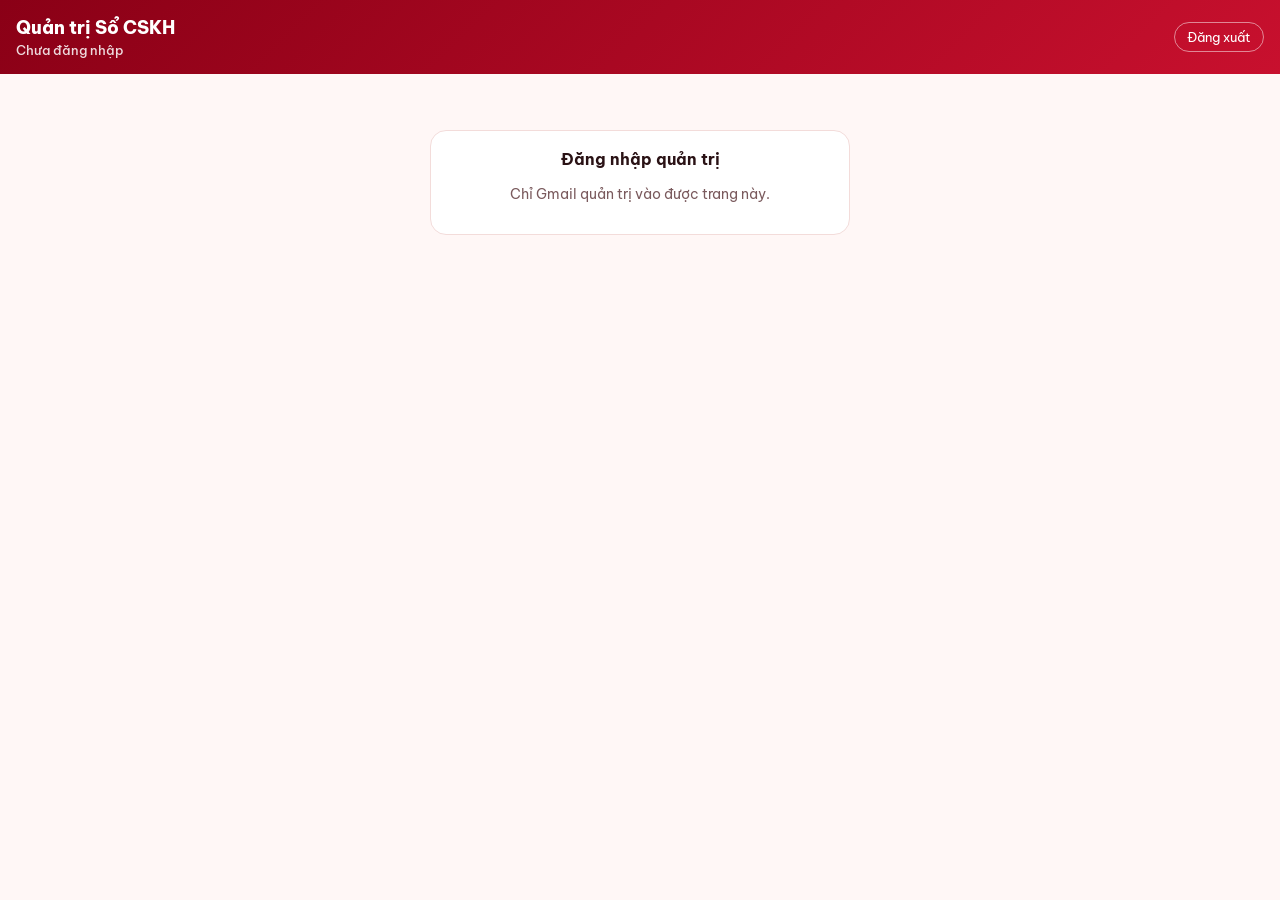
==== commit fa30ca7f: "Về giao diện cũ; thêm Hướng dẫn trong chữ chức vụ (bấm Nhân viên/GĐ -> Hướng dẫn) Co-Authored-By: Cl" ====
--- a/quan-tri/index.html
+++ b/quan-tri/index.html
@@ -1 +1 @@
-<!doctype html><html lang="vi"><head><meta charset="utf-8"><meta name="viewport" content="width=device-width,initial-scale=1,viewport-fit=cover"><meta name="robots" content="noindex"><title>Quản trị Sổ CSKH</title><link rel="icon" href="/icon-192.png"><link rel="preconnect" href="https://fonts.googleapis.com"><link rel="preconnect" href="https://fonts.gstatic.com" crossorigin><link href="https://fonts.googleapis.com/css2?family=Be+Vietnam+Pro:wght@400;500;600;700;800&display=swap" rel="stylesheet"><script src="/config.js"></script><style>:root{--bg:#fff7f6;--surface:#fff;--ink:#2a1215;--muted:#7a5a5d;--line:#f3dcda;--accent:#B5001B;--accent-soft:#FCE3E5;--ok:#15803d;--ok-soft:#e6f6ea;--amber:#b45309;--amber-soft:#fef3e2;--bad:#b91c1c;--bad-soft:#fee2e2;--hdr:linear-gradient(135deg,#8a0016,#c8102e)}@media (prefers-color-scheme:dark){:root:not([data-theme=light]){--bg:#170c0e;--surface:#241417;--ink:#f6e9ea;--muted:#c4a6a9;--line:#3d2427;--accent:#ff5a6e;--accent-soft:#3a1a1f;--ok:#4ade80;--ok-soft:#14301d;--amber:#fbbf24;--amber-soft:#33270f;--bad:#f87171;--bad-soft:#3b1515}}*{box-sizing:border-box}body{margin:0;background:var(--bg);color:var(--ink);font:15px/1.5 "Be Vietnam Pro",system-ui,sans-serif}header{background:var(--hdr);color:#fff;padding:14px 16px;display:flex;align-items:center;gap:12px;flex-wrap:wrap}header h1{margin:0;font-size:18px;font-weight:800;flex:1;min-width:0}header small{display:block;font-weight:500;opacity:.85;font-size:12.5px;overflow:hidden;text-overflow:ellipsis}main{max-width:980px;margin:0 auto;padding:16px}.tabs{display:flex;gap:6px;overflow-x:auto;padding-bottom:4px;margin-bottom:14px}.tabs button{flex:none;border:1px solid var(--line);background:var(--surface);color:var(--ink);border-radius:999px;padding:8px 14px;font:600 14px inherit;font-family:inherit;cursor:pointer}.tabs button[aria-selected=true]{background:var(--accent);border-color:var(--accent);color:#fff}.tabs .n{display:inline-block;min-width:20px;margin-left:4px;padding:0 6px;border-radius:999px;background:var(--amber-soft);color:var(--amber);font-size:12px}.card{background:var(--surface);border:1px solid var(--line);border-radius:16px;padding:16px;margin-bottom:12px}.card h2{margin:0 0 8px;font-size:16px}.btn{border:0;border-radius:999px;padding:9px 16px;font:600 14px inherit;font-family:inherit;background:var(--accent);color:#fff;cursor:pointer;text-decoration:none;display:inline-flex;align-items:center;gap:6px}.btn.ghost{background:0 0;color:var(--accent);border:1px solid var(--line)}.btn.sm{padding:6px 12px;font-size:13px}.btn:disabled{opacity:.5;cursor:default}.row{display:flex;gap:8px;flex-wrap:wrap;align-items:center}.muted{color:var(--muted);font-size:13.5px}input,textarea{width:100%;font:14px inherit;font-family:inherit;color:var(--ink);background:var(--surface);border:1px solid var(--line);border-radius:10px;padding:10px}textarea{min-height:150px}.list{display:flex;flex-direction:column;gap:8px}.br{display:grid;grid-template-columns:1fr auto;gap:6px 12px;align-items:center;border:1px solid var(--line);border-radius:12px;padding:10px 12px;background:var(--surface)}.br .nm{font-weight:700}.br code{font-size:12.5px;color:var(--muted);overflow-wrap:anywhere}.br .acts{grid-column:1/-1;display:flex;gap:6px;flex-wrap:wrap}.chip{display:inline-block;padding:2px 9px;border-radius:999px;font-size:12px;font-weight:700;white-space:nowrap}.chip.ok{background:var(--ok-soft);color:var(--ok)}.chip.warn{background:var(--amber-soft);color:var(--amber)}.chip.bad{background:var(--bad-soft);color:var(--bad)}.chip.off{background:var(--line);color:var(--muted)}table{width:100%;border-collapse:collapse;font-size:13.5px}td,th{text-align:left;padding:6px 8px;border-top:1px solid var(--line);vertical-align:top}th{background:var(--accent-soft)}.tw{overflow-x:auto}.err{white-space:pre-wrap;font:12px/1.4 ui-monospace,monospace;max-height:120px;overflow:auto;margin:4px 0 0}#toast{position:fixed;left:50%;bottom:24px;transform:translateX(-50%);background:#2a1215;color:#fff;padding:10px 16px;border-radius:12px;font-weight:600;z-index:50;max-width:92vw}.login{max-width:420px;margin:40px auto;text-align:center}.prog{height:6px;background:var(--line);border-radius:6px;overflow:hidden;margin-top:8px}.prog i{display:block;height:100%;background:var(--accent);width:0}.modal{position:fixed;inset:0;background:rgba(0,0,0,.45);z-index:40;display:flex;align-items:center;justify-content:center;padding:16px}.modal .card{width:min(640px,100%);max-height:90vh;overflow:auto;margin:0}code.blk{display:block;white-space:pre-wrap;font-size:12px;background:var(--bg);padding:8px;border-radius:8px;max-height:140px;overflow:auto}body{font-size:16.5px}main{padding:18px}.tabs button{padding:12px 18px;font-size:16px;min-height:48px}.btn{padding:12px 20px;font-size:16px;min-height:48px;font-weight:700}.btn.sm{padding:9px 16px;font-size:15px;min-height:44px}input,textarea{font-size:17px;padding:13px;min-height:50px;border-width:2px}.card h2{font-size:19px}.muted{font-size:15px;color:var(--ink);opacity:.8}table{font-size:15px}.br .nm{font-size:17px}button:focus-visible,input:focus-visible,textarea:focus-visible{outline:3px solid #f5a000;outline-offset:2px}</style></head><body><header><h1>Quản trị Sổ CSKH<small id="who">Chưa đăng nhập</small></h1><button type="button" class="btn ghost sm" id="out" hidden style="color:#fff;border-color:rgba(255,255,255,.5)">🚪 Đăng xuất</button></header><main id="main"><div class="card login"><p>Đang mở…</p></div></main><div id="toast" hidden></div><script>"use strict";const CFG=window.SHEETDB||{},KHO_GS='/**\n * Sổ CSKH – KHO CHI NHÁNH: __BNAME__   (mã: __BID__)\n * ------------------------------------------------\n * Chạy bằng Gmail của GĐ chi nhánh. Gmail chạy kho này chính là GĐ chi nhánh.\n * Kho giữ TOÀN BỘ dữ liệu chi nhánh trong 1 Google Sheet ở Drive của GĐ: nhân viên, duyệt, ba mẹ,\n * báo cáo, điểm danh, kế hoạch, ghi chú, nhật ký, tin nhắn. Không gửi dữ liệu đi đâu khác.\n * Mỗi đêm 23h tự lưu thêm: mỗi ba mẹ 1 thư mục (Hồ sơ & quá trình + Quá trình thực hành PPTN) và 1 bản json để khôi phục.\n *\n * CÀI ĐẶT (1 lần): dán mã này vào script.google.com → Lưu → chạy hàm "caiDat" → Cho phép →\n * Triển khai → Tùy chọn triển khai mới → Ứng dụng web · Thực thi với tư cách: Tôi · Ai có quyền truy cập: Bất kỳ ai\n * → sao chép URL /exec dán vào app.\n */\nconst BRANCH_ID = "__BID__";\nconst BRANCH_NAME = "__BNAME__";\nconst GOOGLE_CLIENT_ID = "__CLIENT__";\nconst KHO_VERSION = 1;\nconst SESSION_DAYS = 30;\nconst KEEP_JSON = 14;\n\nfunction caiDat(){\n  const p = props_();\n  if(!p.getProperty("SECRET")) p.setProperty("SECRET", Utilities.getUuid().replace(/-/g,"")+Utilities.getUuid().replace(/-/g,""));\n  if(!p.getProperty("SHEET_ID")) newSheet_("Sổ CSKH – Dữ liệu "+BRANCH_NAME, root_());\n  ScriptApp.getProjectTriggers().forEach(t=>{ if(t.getHandlerFunction()==="saoLuuDem") ScriptApp.deleteTrigger(t); });\n  ScriptApp.newTrigger("saoLuuDem").timeBased().everyDays(1).atHour(23).nearMinute(0).inTimezone("Asia/Ho_Chi_Minh").create();\n  Logger.log("Đã tạo kho: https://docs.google.com/spreadsheets/d/"+p.getProperty("SHEET_ID")+" · GĐ chi nhánh: "+owner_()+" · Sao lưu tự động 23h đã bật.");\n}\nfunction owner_(){ return String(Session.getEffectiveUser().getEmail()||"").toLowerCase(); }\nconst SECRET_ = () => { const s = props_().getProperty("SECRET"); if(!s) throw new Error("Kho chưa chạy caiDat"); return s; };\n\n/* ---------------- đăng nhập Google → phiên 30 ngày ---------------- */\nfunction login_(idToken){\n  const r = UrlFetchApp.fetch("https://oauth2.googleapis.com/tokeninfo?id_token="+encodeURIComponent(idToken||""), {muteHttpExceptions:true});\n  if(r.getResponseCode()!==200) throw new Error("Đăng nhập Google không hợp lệ");\n  const t = JSON.parse(r.getContentText());\n  if(t.aud!==GOOGLE_CLIENT_ID || String(t.email_verified)!=="true" || !t.email) throw new Error("Đăng nhập Google không hợp lệ");\n  const pl = {e:String(t.email).toLowerCase(), s:t.sub, n:t.name||"", x:Date.now()+SESSION_DAYS*864e5};\n  const body = b64u_(Utilities.newBlob(JSON.stringify(pl)).getBytes());\n  return body+"."+hmac_(body, SECRET_()); }\nfunction session_(sess){\n  const p = String(sess||"").split("."); if(p.length!==2 || hmac_(p[0], SECRET_())!==p[1]) throw new Error("AUTH: Chưa đăng nhập");\n  const pl = JSON.parse(Utilities.newBlob(Utilities.base64DecodeWebSafe(p[0])).getDataAsString());\n  if(!(pl.x>Date.now())) throw new Error("AUTH: Phiên đăng nhập đã hết hạn"); return pl; }\n\n/* ---------------- ai đang dùng ---------------- */\nfunction getDoc_(sh, path, M){ const m = (M||meta_(sh)).find(r=>r.path===path && !r.del); return m ? jsonOf_(sh,[m])[0] : null; }\nfunction sidOfEmail_(sh, email, M){\n  const p = props_(), k = "em_"+email, hit = p.getProperty(k); if(hit) return hit;\n  const rows = (M||meta_(sh)).filter(r=>/^staff\\/[^/]+$/.test(r.path) && !r.del), js = jsonOf_(sh, rows); let best = null;\n  rows.forEach((r,i)=>{ const d = js[i]||{}; if(String(d.email||"").toLowerCase()!==email) return; const id = r.path.split("/")[1];\n    if(!best || (d.approved && !best.ap)) best = {id:id, ap:!!d.approved}; });\n  if(best) p.setProperty(k, best.id); return best ? best.id : null; }\nfunction who_(sess){\n  const pl = session_(sess), c = CacheService.getScriptCache(), ck = "w_"+pl.e, hit = c.get(ck); if(hit) return JSON.parse(hit);\n  const sh = sheet_(), M = meta_(sh), uid = sidOfEmail_(sh, pl.e, M) || ("g"+pl.s), st = getDoc_(sh, "staff/"+uid, M) || {};\n  const owner = pl.e===owner_(), role = owner ? "cn" : (st.chucVu||"nv");\n  const w = {uid:uid, email:pl.e, name:st.name||pl.n||"", owner:owner, branch:BRANCH_ID, role:role,\n    approved: owner || (st.approved===true && st.disabled!==true), qg: role==="tl" && st.quyenGd===true, exists:!!st.name};\n  w.cnLike = w.approved && (role==="cn" || w.qg); w.mgr = w.approved && (role==="cn" || role==="tl");\n  c.put(ck, JSON.stringify(w), 30); return w; }\nfunction forget_(email){ if(email) CacheService.getScriptCache().remove("w_"+String(email).toLowerCase()); }\n\n/* ---------------- quyền ---------------- */\nconst PROT = ["approved","chucVu","chiNhanh","quyenGd","disabled","role"];\nfunction canRead_(who){ return c=>{ if(who.approved) return true; return c==="staff" || c==="config" || c==="branches"; }; }\nfunction fixOps_(who, ops){ return (ops||[]).map(o=>{ const p = String(o.path).split("/");\n  if(p[0]==="staff" && p.length===2 && p[1]===who.uid && o.op==="set" && !o.merge){\n    const d = Object.assign({}, o.data, {chiNhanh:BRANCH_ID, email:who.email});\n    if(who.owner) Object.assign(d, {approved:true, disabled:false, chucVu:"cn", role:"giam_doc"}); else Object.assign(d, {approved:false, chucVu:"nv", role:"nhan_vien"});\n    return Object.assign({}, o, {data:d}); }\n  return o; }); }\nfunction canWrite_(who){ const deny = p=>{ throw new Error("Không có quyền sửa: "+p); };\n  return (op, old)=>{ const p = op.path.split("/"), d = op.data||{};\n    const changes = k => (k in d) && JSON.stringify(d[k])!==JSON.stringify(old ? old[k] : undefined);\n    if(p[0]==="staff" && p.length===2){\n      if(p[1]===who.uid){ if(!old) return; if(op.op!=="del" && (who.owner || !PROT.some(changes))) return; }\n      if(who.cnLike && old){ if(String(old.email||"").toLowerCase()===owner_()) deny(op.path);       // không ai sửa được GĐ chủ kho\n        if(d.chucVu==="cn" || (("chiNhanh" in d) && d.chiNhanh!==BRANCH_ID)) deny(op.path); return; }\n      deny(op.path); }\n    if(!who.approved) deny(op.path);\n    if(p[0]==="config" || (p[0]==="branches" && p.length===2)){ if(who.cnLike) return; deny(op.path); }\n    return; }; }\n\n/* ---------------- cổng web ---------------- */\nfunction doGet(){ return out_({ok:true, app:"So CSKH", role:"kho", branch:BRANCH_ID, v:KHO_VERSION, ready:!!props_().getProperty("SHEET_ID"), now:Date.now()}); }\nfunction doPost(e){\n  try{\n    const q = JSON.parse((e.postData&&e.postData.contents)||"{}"), now = Date.now();\n    if(q.op==="ping") return doGet();\n    if(q.op==="login"){ const sess = login_(q.idToken); return out_({ok:true, sess:sess, who:who_(sess)}); }\n    const who = who_(q.sess);\n    if(q.op==="who") return out_({ok:true, who:who, ver:ver_(), v:KHO_VERSION, sheet: who.cnLike ? "https://docs.google.com/spreadsheets/d/"+props_().getProperty("SHEET_ID") : ""});\n    if(q.op==="ver") return out_({ok:true, ver:ver_()});\n    if(q.op==="sync"){ const r = sync_(sheet_(), q.colls||[], canRead_(who));\n      if(!who.approved && r.staff && !r.staff.denied) r.staff = r.staff.filter(x=>x[0]===who.uid);\n      return out_({ok:true, now:now, ver:ver_(), colls:r}); }\n    if(q.op==="write") return out_(withLock_(()=>{ const docs = applyOps_(sheet_(), fixOps_(who, q.ops), now, canWrite_(who)); afterWrite_(docs); return {ok:true, now:now, docs:docs}; }));\n    if(q.op==="import"){ if(!who.cnLike) throw new Error("Chỉ GĐ chi nhánh được nhập dữ liệu");\n      return out_(withLock_(()=>{ const ops = (q.ops||[]).map(o=>({op:"set", path:String(o.path), data:o.data, ifNewer:true}))\n          .filter(o=>/^staff\\/[^/]+(\\/[^/]+\\/[^/]+)?$/.test(o.path) || new RegExp("^branches/"+BRANCH_ID+"/[^/]+/[^/]+$").test(o.path));\n        const docs = applyOps_(sheet_(), ops, now, null); afterWrite_(docs);\n        /* GĐ vừa tạo tài khoản mới trước khi nhập: gộp về tài khoản cũ cùng Gmail */\n        const mine = ops.find(o=>/^staff\\/[^/]+$/.test(o.path) && String((o.data||{}).email||"").toLowerCase()===who.email);\n        if(mine && mine.path!=="staff/"+who.uid && /^g/.test(who.uid)){ const sid = mine.path.split("/")[1];\n          applyOps_(sheet_(), [{op:"del", path:"staff/"+who.uid}, {op:"set", merge:true, path:mine.path, data: who.owner ? {approved:true, disabled:false, chucVu:"cn", chiNhanh:BRANCH_ID} : {}}], Date.now(), null);\n          props_().setProperty("em_"+who.email, sid); forget_(who.email); }\n        return {ok:true, n:docs.length}; })); }\n    return out_({ok:false, error:"Lệnh không hợp lệ"});\n  }catch(err){ return out_({ok:false, error:String(err && err.message || err)}); } }\nfunction afterWrite_(docs){ const p = props_();\n  docs.forEach(d=>{ const s = d.path.split("/"); if(s[0]!=="staff" || s.length!==2) return;\n    const em = d.data && d.data.email ? String(d.data.email).toLowerCase() : "";\n    if(em){ const k = "em_"+em, cur = p.getProperty(k); if(!cur || d.data.approved || cur===s[1]) p.setProperty(k, s[1]); forget_(em); }\n    else if(d.op==="del"){ p.getKeys().filter(k=>k.indexOf("em_")===0 && p.getProperty(k)===s[1]).forEach(k=>{ p.deleteProperty(k); forget_(k.slice(3)); }); } }); }\n\n/* ================= SAO LƯU 23H ================= */\nfunction collect_(){\n  const sh = sheet_(), M = meta_(sh).filter(r=>!r.del), js = jsonOf_(sh, M);\n  const D = {app:"So CSKH", branch:{id:BRANCH_ID, name:BRANCH_NAME}, exportedAt:new Date().toISOString(), staff:{}, nhatky:[]};\n  const st = sid => D.staff[sid] || (D.staff[sid] = {info:{id:sid}, parents:[], plans:[], logs:[], att:[], notes:[]});\n  M.forEach((r,i)=>{ const p = r.path.split("/"), d = Object.assign({id:p[p.length-1]}, js[i]||{});\n    if(p[0]==="branches" && p[2]==="nhatky"){ D.nhatky.push(d); return; }\n    if(p[0]==="staff" && p.length===2){ st(p[1]).info = d; return; }\n    if(p[0]==="staff" && p.length===4){ const s = st(p[1]); if(s[p[2]]) s[p[2]].push(d); } });\n  return D; }\nfunction reportStatus_(nBm){ const now = Date.now();\n  withLock_(()=>applyOps_(sheet_(), [{op:"set", merge:true, path:"branches/"+BRANCH_ID+"/meta/backup", data:{lastAt:now, lastDate:Utilities.formatDate(new Date(),"Asia/Ho_Chi_Minh","yyyy-MM-dd"), byName:"Tự động 23h", nBm:nBm, auto:true, ok:true}}], now, null)); }\n\n/* ---------- thư mục & tệp ---------- */\nfunction sub_(parent,name){ const it=parent.getFoldersByName(name); return it.hasNext()?it.next():parent.createFolder(name); }\nfunction root_(){ const name="Sổ CSKH – "+BRANCH_NAME, it=DriveApp.getFoldersByName(name); return it.hasNext()?it.next():DriveApp.createFolder(name); }\nfunction safe_(s){ return String(s||"").replace(/[\\\\\\/:*?"<>|#\\[\\]]+/g," ").replace(/\\s+/g," ").trim().slice(0,80)||"Ba mẹ"; }\nfunction sheetIn_(folder, id, name){\n  if(id){ try{ const f=DriveApp.getFileById(id); if(!f.isTrashed()){ if(f.getName()!==name) f.setName(name); return SpreadsheetApp.openById(id); } }catch(e){} }\n  const ss=SpreadsheetApp.create(name); DriveApp.getFileById(ss.getId()).moveTo(folder); return ss;\n}\nfunction put_(ss, name, rows, widths){\n  let sh=ss.getSheetByName(name)||ss.insertSheet(name); sh.clear();\n  const w=Math.max.apply(null, rows.map(r=>r.length).concat([1]));\n  if(rows.length) sh.getRange(1,1,rows.length,w).setValues(rows.map(r=>{ const x=r.slice(); while(x.length<w) x.push(""); return x.map(v=>v==null?"":(typeof v==="string"&&v.length>45000?v.slice(0,45000):v)); }));\n  (widths||[]).forEach((px,i)=>sh.setColumnWidth(i+1,px)); sh.setWrap(true); sh.setVerticalAlignment("top");\n  return sh;\n}\nfunction dropFirst_(ss){ const f=ss.getSheetByName("Sheet1")||ss.getSheetByName("Trang tính1"); if(f&&ss.getSheets().length>1) ss.deleteSheet(f); }\n\n/* ---------- gộp báo cáo theo ngày (giống app) ---------- */\nfunction ts_(l){ return Number(l.createdAt||l.updatedAt||0); }\nfunction mergeLogs_(rows){\n  const g={}; rows.filter(r=>!r.mergedInto).forEach(r=>{ const k=r.date||""; (g[k]=g[k]||[]).push(r); });\n  return Object.keys(g).sort().map(d=>{ const list=g[d].sort((a,b)=>ts_(a)-ts_(b)), m={date:d,tn:{},talks:[],pyph:false,pyphNote:[],doNhe:null,khMai:[],ghiChu:[],bys:[]};\n    ["truocTren","truocDuoi","sauTren","sauDuoi"].forEach(k=>{ list.forEach(r=>{ const v=r.tn&&r.tn[k]; if(v!=null&&v!=="") m.tn[k]=v; }); });\n    list.forEach(r=>{ if(Array.isArray(r.talks)&&r.talks.length) r.talks.forEach(t=>t&&t.t&&m.talks.push(t.t)); else if(r.baoCao) m.talks.push(r.baoCao);\n      if(r.pyph) m.pyph=true; if(r.pyphNote) m.pyphNote.push(r.pyphNote); if(r.doNhe) m.doNhe=r.doNhe; else if(!m.doNhe) m._old=r;\n      if(r.khMai) m.khMai.push(r.khMai); if(r.ghiChu) m.ghiChu.push(r.ghiChu); if(r.by) m.bys.push(r.by); });\n    if(!m.doNhe){ const r=m._old, sk=r&&Array.isArray(r.sucKhoe)&&r.sucKhoe[0];\n      if(sk||(r&&r.hieuQua)) m.doNhe={truoc:{m:sk&&sk.truoc!=null?Number(sk.truoc):null,tt:sk&&sk.ten&&sk.ten!=="Độ nhẹ"?sk.ten:""},sau:{m:sk&&sk.sau!=null?Number(sk.sau):null,tt:(r&&r.hieuQua)||""}}; }\n    return m; });\n}\nconst THU_=["Chủ nhật","Thứ hai","Thứ ba","Thứ tư","Thứ năm","Thứ sáu","Thứ bảy"];\nfunction dmy_(d){ const p=String(d||"").split("-"); return p.length===3?p[2]+"/"+p[1]+"/"+p[0]:d||""; }\nfunction thu_(d){ const p=String(d||"").split("-").map(Number); return p.length===3?THU_[new Date(p[0],p[1]-1,p[2]).getDay()]:""; }\nconst n1_=v=>v==null||v===""?"":Number(v);\nfunction uniq_(a){ return a.filter((x,i)=>x&&a.indexOf(x)===i); }\n\n/* ---------- nội dung từng ba mẹ ---------- */\nfunction profile_(p, D, ownerName){\n  const L=(a,b)=>[a,b==null?"":b];\n  const benh=(p.benh||[]).map(b=>b&&b.ten?(b.ten+(b.baoLau?" ("+b.baoLau+")":"")):"").filter(Boolean).join("; ")||p.tenBenh||"";\n  return [["THÔNG TIN BA MẸ",""],\n    L("Họ tên",p.tenBaMe),L("Tổ",p.to),L("Loại",p.loai==="tiem_nang"?"Tiềm năng (BMTN)":"Chính thức"),L("Giới tính",p.gioiTinh==="nam"?"Nam":p.gioiTinh==="nu"?"Nữ":""),\n    L("Số điện thoại",p.sdt),L("Ngày sinh",dmy_(p.ngaySinh)),L("Địa chỉ",p.diaChi),\n    L("Người thân – SĐT",p.sdtNguoiThan),L("Người thân – quan hệ",p.quanHe),\n    L("Ngày bắt đầu tập máy",dmy_(p.ngayTapMay)),L("Ca tập",(p.ca||[]).map(c=>"Ca "+c).join(", ")),L("Giờ tập",p.gioTap),\n    L("BM hướng dẫn",p.bmHuongDan),L("Người phụ trách",ownerName),L("Thiết bị",(p.thietBi||[]).join(", ")),\n    L("Bệnh / tình trạng",benh),L("Mong muốn",p.mongMuon),L("Hoàn cảnh",p.hoanCanh),\n    L("Thân nhiệt ban đầu – Trên",n1_(p.tnBDTren)),L("Thân nhiệt ban đầu – Dưới",n1_(p.tnBDDuoi)),\n    L("Nách ban đầu",p.nachBD),L("Eo ban đầu",p.eoBD),L("Cẳng chân ban đầu",p.canBD),\n    L("Nách hiện tại",p.nachHT),L("Eo hiện tại",p.eoHT),L("Cẳng chân hiện tại",p.canHT),\n    L("Cải thiện",p.caiThien),L("Ngày tạo hồ sơ",p.createdAt?Utilities.formatDate(new Date(Number(p.createdAt)),"Asia/Ho_Chi_Minh","dd/MM/yyyy"):"")];\n}\nfunction nameOf_(D,sid){ return ((D.staff[sid]||{}).info||{}).name||sid; }\nfunction writeProfile_(ss, p, sid, D, ml, st){\n  const owner=nameOf_(D,sid);\n  put_(ss,"Thông tin",profile_(p,D,owner),[220,520]);\n  const rep=[["Ngày","Thứ","Thân nhiệt trước – Trên","Trước – Dưới","Sau – Trên","Sau – Dưới","Nội dung nói chuyện","PƯPH","Kế hoạch ngày mai","Ghi chú","Người báo cáo"]];\n  ml.slice().reverse().forEach(m=>rep.push([dmy_(m.date),thu_(m.date),n1_(m.tn.truocTren),n1_(m.tn.truocDuoi),n1_(m.tn.sauTren),n1_(m.tn.sauDuoi),m.talks.join("\\n"),m.pyph?("Có"+(m.pyphNote.length?": "+uniq_(m.pyphNote).join("; "):"")):"",uniq_(m.khMai).join("\\n"),uniq_(m.ghiChu).join("\\n"),uniq_(m.bys).map(x=>nameOf_(D,x)).join(", ")]));\n  put_(ss,"Báo cáo",rep,[90,80,90,80,80,80,420,160,260,200,140]);\n  const att=[["Ngày","Thứ","Ca","Trạng thái","Lý do vắng","Ghi chú","Người điểm danh"]];\n  (st.att||[]).filter(a=>a.parentId===p.id).sort((a,b)=>String(b.date).localeCompare(String(a.date))).forEach(a=>att.push([dmy_(a.date),thu_(a.date),Array.isArray(a.ca)?a.ca.join(", "):(a.ca||""),a.status==="co"?"Có mặt":a.status==="vang"?"Vắng":(a.status||""),a.lyDo||"",a.ghiChu||"",nameOf_(D,a.by||sid)]));\n  put_(ss,"Điểm danh",att,[90,80,80,100,200,260,140]);\n  const pl=[["Ngày","Việc cần làm","Trạng thái"]];\n  (st.plans||[]).filter(x=>x.parentId===p.id).sort((a,b)=>String(b.date).localeCompare(String(a.date))).forEach(x=>pl.push([dmy_(x.date),x.noiDung||"",x.done?"Xong":"Chưa"]));\n  put_(ss,"Kế hoạch",pl,[90,520,100]);\n  const nt=[["Ngày","Ghi chú","Người ghi"]];\n  (st.notes||[]).filter(x=>x.parentId===p.id).sort((a,b)=>String(b.date).localeCompare(String(a.date))).forEach(x=>nt.push([dmy_(x.date),x.text||"",nameOf_(D,x.by||sid)]));\n  put_(ss,"Ghi chú",nt,[90,620,140]);\n  dropFirst_(ss);\n}\nfunction writePptn_(ss, p, ml, D){\n  const rows=[["TÊN CN: "+BRANCH_NAME,"","TỔ: "+(p.to||""),"","TÊN BA MẸ: "+(p.tenBaMe||""),"","","",""],\n    ["QUÁ TRÌNH THỰC HÀNH PHƯƠNG PHÁP THÂN NHIỆT","","","","","","","",""],\n    ["Thứ","Ngày","Thân nhiệt TRƯỚC (Trên / Dưới)","Tình trạng sức khoẻ TRƯỚC","Độ nhẹ TRƯỚC (0 nhẹ – 10 nặng)","Thân nhiệt SAU (Trên / Dưới)","Tình trạng sức khoẻ SAU","Độ nhẹ SAU (0 nhẹ – 10 nặng)","Ghi chú"]];\n  const has=x=>x&&((x.m!=null&&x.m!=="")||String(x.tt||"").trim());\n  let n=0;\n  ml.slice().reverse().forEach(m=>{ const dn=m.doNhe||{truoc:{},sau:{}}; if(!(has(dn.truoc)||has(dn.sau))) return; n++;\n    const tn=(a,b)=>(a==null||a===""?"……":Number(a).toFixed(1))+" / "+(b==null||b===""?"……":Number(b).toFixed(1));\n    const gc=[m.pyph?("PƯPH"+(m.pyphNote.length?": "+uniq_(m.pyphNote).join("; "):"")):"",uniq_(m.ghiChu).join("\\n")].filter(Boolean).join("\\n");\n    rows.push([thu_(m.date),dmy_(m.date),tn(m.tn.truocTren,m.tn.truocDuoi),(dn.truoc||{}).tt||"",n1_((dn.truoc||{}).m),tn(m.tn.sauTren,m.tn.sauDuoi),(dn.sau||{}).tt||"",n1_((dn.sau||{}).m),gc]); });\n  if(!n) rows.push(["Chưa có buổi nào có Độ nhẹ / Tình trạng sức khoẻ.","","","","","","","",""]);\n  rows.push(["Green & Happy Life  |  Thân nhiệt quyết định Sinh – Lão – Bệnh – Tử","","","","","","","",""]);\n  const sh=put_(ss,"PPTN",rows,[90,90,170,260,120,170,260,120,260]);\n  sh.getRange(1,1,2,9).setFontWeight("bold"); sh.getRange(3,1,1,9).setFontWeight("bold").setBackground("#fce3e5");\n  sh.getRange(2,1).setFontSize(14); sh.setFrozenRows(3);\n  dropFirst_(ss);\n}\n\n/* ---------- chạy sao lưu (chia nhiều lượt nếu chi nhánh lớn, mỗi lượt tối đa ~4,5 phút) ---------- */\nconst BUDGET_MS = 270000;\nfunction hash_(o){ return Utilities.base64Encode(Utilities.computeDigest(Utilities.DigestAlgorithm.MD5, JSON.stringify(o))); }\nfunction readJson_(folder, name){ const it=folder.getFilesByName(name); if(!it.hasNext()) return null; try{ return JSON.parse(it.next().getBlob().getDataAsString()); }catch(e){ return null; } }\nfunction writeJson_(folder, name, obj){ const it=folder.getFilesByName(name); const txt=JSON.stringify(obj); if(it.hasNext()) it.next().setContent(txt); else folder.createFile(name, txt, MimeType.PLAIN_TEXT); }\nfunction clearCont_(){ ScriptApp.getProjectTriggers().forEach(t=>{ if(t.getHandlerFunction()==="tiepTuc") ScriptApp.deleteTrigger(t); }); }\nfunction tiepTuc(){ clearCont_(); saoLuuDem(); }\nfunction saoLuuDem(){\n  const t0=Date.now(); clearCont_();\n  const D=collect_(), root=root_(), baMe=sub_(root,"Ba mẹ");\n  const idx=readJson_(root,"_chi_muc.json")||{}, used={}; let done=0, skipped=0, todo=0, nBm=0;\n  const items=[];\n  Object.keys(D.staff).forEach(sid=>{ const st=D.staff[sid]; (st.parents||[]).forEach(p=>{ if(p.deleted) return; items.push({sid:sid,st:st,p:p}); }); });\n  nBm=items.length;\n  items.sort((a,b)=>String(a.p.tenBaMe||"").localeCompare(String(b.p.tenBaMe||""),"vi"));\n  const dup={}; items.forEach(it=>{ const k=safe_(it.p.tenBaMe).toLowerCase(); dup[k]=(dup[k]||0)+1; });\n  for(let i=0;i<items.length;i++){\n    const it=items[i], p=it.p, st=it.st, key=it.sid+"|"+p.id, rec=idx[key]||{};\n    const logs=(st.logs||[]).filter(l=>l.parentId===p.id), att=(st.att||[]).filter(a=>a.parentId===p.id), plans=(st.plans||[]).filter(x=>x.parentId===p.id), notes=(st.notes||[]).filter(x=>x.parentId===p.id);\n    const h=hash_([p,logs,att,plans,notes,nameOf_(D,it.sid)]);\n    if(rec.h===h && rec.f && rec.a && rec.b){ skipped++; continue; }\n    if(Date.now()-t0>BUDGET_MS){ todo++; continue; }\n    const fname=safe_(p.tenBaMe)+(dup[safe_(p.tenBaMe).toLowerCase()]>1?" ("+String(p.id).slice(0,4)+")":"");\n    let folder=null; if(rec.f){ try{ folder=DriveApp.getFolderById(rec.f); if(folder.isTrashed()) folder=null; }catch(e){ folder=null; } }\n    if(!folder){ folder=baMe.createFolder(fname); rec.a=rec.b=null; } else if(folder.getName()!==fname) folder.setName(fname);\n    const ml=mergeLogs_(logs);\n    const s1=sheetIn_(folder, rec.a, fname+" – Hồ sơ & quá trình"); writeProfile_(s1,p,it.sid,D,ml,st);\n    const s2=sheetIn_(folder, rec.b, fname+" – Quá trình thực hành PPTN"); writePptn_(s2,p,ml,D);\n    idx[key]={h:h,f:folder.getId(),a:s1.getId(),b:s2.getId()}; done++; if(done%10===0) writeJson_(root,"_chi_muc.json",idx);\n  }\n  writeJson_(root,"_chi_muc.json",idx);\n  if(todo>0){ ScriptApp.newTrigger("tiepTuc").timeBased().after(60*1000).create(); return {ba_me:nBm, da_ghi:done, bo_qua:skipped, con_lai:todo, ghi_chu:"Còn "+todo+" ba mẹ, tự chạy tiếp sau 1 phút"}; }\n  // dọn thư mục của ba mẹ đã bị xoá khỏi sổ\n  const live={}; items.forEach(it=>{ live[it.sid+"|"+it.p.id]=1; }); Object.keys(idx).forEach(k=>{ if(!live[k]){ try{ DriveApp.getFolderById(idx[k].f).setTrashed(true); }catch(e){} delete idx[k]; } });\n  writeJson_(root,"_chi_muc.json",idx);\n  // bản đầy đủ để khôi phục\n  const d=Utilities.formatDate(new Date(),"Asia/Ho_Chi_Minh","yyyy-MM-dd"), jn="SoCSKH_"+BRANCH_ID+"_"+d+".json", bk=sub_(root,"Khôi phục (json)");\n  const old=bk.getFilesByName(jn); while(old.hasNext()) old.next().setTrashed(true);\n  bk.createFile(jn, JSON.stringify(D), MimeType.PLAIN_TEXT);\n  const js=[], itf=bk.getFiles(); while(itf.hasNext()){ const f=itf.next(); if(/^SoCSKH_.*\\.json$/.test(f.getName())) js.push(f); }\n  js.sort((a,b)=>b.getName().localeCompare(a.getName())); js.slice(KEEP_JSON).forEach(f=>f.setTrashed(true));\n  reportStatus_(nBm);\n  return {ba_me:nBm, da_ghi:done, bo_qua:skipped, thu_muc:root.getUrl()};\n}\n\n\n/* ================= LÕI KHO DỮ LIỆU GOOGLE SHEET (dùng chung) =================\n * Mỗi tài liệu = 1 dòng trong trang "docs": [đường dẫn, thời điểm sửa, đã xoá, json...]\n * (1 ô Google Sheet tối đa 50.000 ký tự nên json dài được chia nhiều ô) */\nconst SHEET_NAME = "docs";\nconst CHUNK = 45000;\n\nfunction props_(){ return PropertiesService.getScriptProperties(); }\nfunction sheet_(){ const id = props_().getProperty("SHEET_ID"); if(!id) throw new Error("Chưa chạy caiDat"); return SpreadsheetApp.openById(id).getSheetByName(SHEET_NAME); }\nfunction newSheet_(title, folder){\n  const ss = SpreadsheetApp.create(title); const sh = ss.getSheets()[0]; sh.setName(SHEET_NAME);\n  sh.getRange(1,1,1,4).setValues([["path","updatedAt","deleted","json"]]); sh.setFrozenRows(1);\n  sh.getRange("A:A").setNumberFormat("@"); sh.getRange("D:Z").setNumberFormat("@");\n  if(folder) DriveApp.getFileById(ss.getId()).moveTo(folder);\n  props_().setProperty("SHEET_ID", ss.getId()); return ss; }\n\n/* đọc nhanh: chỉ 3 cột đầu, json đọc riêng những dòng cần */\nfunction meta_(sh){ const n = sh.getLastRow()-1; if(n<=0) return [];\n  return sh.getRange(2,1,n,3).getValues().map((r,i)=>({row:i+2, path:String(r[0]), at:Number(r[1])||0, del:!!r[2]})); }\nfunction parse_(cells){ const s = cells.map(x=>String(x).replace(/^~/,"")).join(""); return s ? JSON.parse(s) : {}; }\nfunction jsonOf_(sh, rows){ if(!rows.length) return [];\n  const w = Math.max(4, sh.getLastColumn());\n  if(rows.length > 40){ const all = sh.getRange(2,4,sh.getLastRow()-1,w-3).getValues(); return rows.map(r=>parse_(all[r.row-2])); }\n  return rows.map(r=>parse_(sh.getRange(r.row,4,1,w-3).getValues()[0])); }\nfunction toRow_(path, at, del, json){ const r = [path, at, del?1:""]; if(del) return r;\n  for(let i=0;i<json.length;i+=CHUNK) r.push("~"+json.slice(i,i+CHUNK)); if(r.length<4) r.push("~{}"); return r; }\nfunction pad_(r, w){ while(r.length<w) r.push(""); return r; }\n\n/* ghép dữ liệu giống Firestore: update = thay từng trường; set merge = trộn sâu các object */\nconst isObj_ = v => v && typeof v==="object" && !Array.isArray(v);\nfunction merge_(old, d, deep){ const o = Object.assign({}, old||{});\n  for(const k in d){ const v = d[k];\n    if(isObj_(v) && v.__inc__!==undefined) o[k] = (Number(o[k])||0) + Number(v.__inc__);\n    else if(isObj_(v) && v.__del__) delete o[k];\n    else if(deep && isObj_(v) && isObj_(o[k])) o[k] = merge_(o[k], v, true);\n    else if(isObj_(v)) o[k] = merge_({}, v, true);\n    else o[k] = v; }\n  return o; }\n\n/* ghi nhiều thay đổi một lượt; allow(op, old) ném lỗi nếu không có quyền */\nfunction applyOps_(sh, ops, now, allow){\n  const M = meta_(sh), ix = {}; M.forEach(m=>{ ix[m.path] = m; });\n  const need = []; const seen = {};\n  ops.forEach(o=>{ const m = ix[o.path]; if(m && !m.del && !seen[o.path]){ seen[o.path]=1; need.push(m); } });\n  const cur = {}; jsonOf_(sh, need).forEach((d,i)=>{ cur[need[i].path] = d; });\n  const recs = {}, out = [];\n  ops.forEach(op=>{\n    const old = (op.path in cur) ? cur[op.path] : null;\n    if(allow) allow(op, old);\n    if(op.ifNewer && old && Number(old.updatedAt||0) >= Number((op.data||{}).updatedAt||0)) return;\n    let data = null, del = false;\n    if(op.op==="set") data = op.merge ? merge_(old, op.data, true) : merge_({}, op.data, true);\n    else if(op.op==="update"){ if(!old) throw new Error("Không có tài liệu: "+op.path); data = merge_(old, op.data, false); }\n    else if(op.op==="del") del = true;\n    else throw new Error("Lệnh ghi không hợp lệ");\n    cur[op.path] = del ? null : data;\n    recs[op.path] = {path:op.path, at:now, del:del, json: del ? "" : JSON.stringify(data)};\n    out.push({op:del?"del":"set", path:op.path, data:data}); });\n  let w = Math.max(4, sh.getLastColumn()); const adds = [];\n  Object.keys(recs).forEach(p=>{ const r = recs[p], row = toRow_(r.path, r.at, r.del, r.json), m = ix[p];\n    if(m){ const ww = Math.max(w, row.length); sh.getRange(m.row,1,1,ww).setValues([pad_(row,ww)]); }\n    else adds.push(row); });\n  if(adds.length){ const ww = Math.max(w, ...adds.map(r=>r.length)); sh.getRange(sh.getLastRow()+1,1,adds.length,ww).setValues(adds.map(r=>pad_(r,ww))); }\n  if(out.length) bump_(now);\n  return out; }\n\n/* tải các bộ sưu tập; since>0 thì chỉ lấy phần thay đổi */\nfunction sync_(sh, colls, canRead){\n  const M = meta_(sh), res = {}, want = [], seen = {};\n  colls.forEach(q=>{ const c = String(q.c), since = Number(q.since)||0, n = c.split("/").length+1, pre = c+"/";\n    if(canRead && !canRead(c)){ res[c] = {denied:true}; return; }\n    const rows = M.filter(r=>r.path.indexOf(pre)===0 && r.path.split("/").length===n && r.at>since && (since>0 || !r.del));\n    res[c] = rows; rows.forEach(r=>{ if(!r.del && !seen[r.path]){ seen[r.path]=1; want.push(r); } }); });\n  const js = {}; jsonOf_(sh, want).forEach((d,i)=>{ js[want[i].path] = d; });\n  const out = {};\n  Object.keys(res).forEach(c=>{ const v = res[c]; if(v.denied){ out[c] = {denied:true}; return; }\n    out[c] = v.map(r=>[r.path.slice(c.length+1), r.del ? null : js[r.path], r.at]); });\n  return out; }\n\n/* số phiên bản: tăng mỗi lần có thay đổi, máy khác hỏi số này mỗi vài giây (rất nhẹ, không đọc Sheet) */\nfunction bump_(now){ const v = String(now||Date.now()); CacheService.getScriptCache().put("VER", v, 21600); props_().setProperty("VER", v); }\nfunction ver_(){ const c = CacheService.getScriptCache(); let v = c.get("VER"); if(!v){ v = props_().getProperty("VER")||"0"; c.put("VER", v, 21600); } return Number(v); }\n\nfunction out_(o){ return ContentService.createTextOutput(JSON.stringify(o)).setMimeType(ContentService.MimeType.JSON); }\nfunction b64u_(bytes){ return Utilities.base64EncodeWebSafe(bytes).replace(/=+$/,""); }\nfunction hmac_(text, secret){ return b64u_(Utilities.computeHmacSha256Signature(text, secret)); }\nfunction rnd_(n){ let s=""; const a="ABCDEFGHIJKLMNOPQRSTUVWXYZabcdefghijklmnopqrstuvwxyz0123456789"; for(let i=0;i<(n||32);i++) s+=a[Math.floor(Math.random()*62)]; return s; }\nfunction withLock_(fn){ const l = LockService.getScriptLock(); l.waitLock(25000); try{ return fn(); } finally { l.releaseLock(); } }\n',$=t=>document.getElementById(t),esc=t=>String(null==t?"":t).replace(/[&<>"']/g,t=>({"&":"&amp;","<":"&lt;",">":"&gt;",'"':"&quot;","'":"&#39;"}[t])),LS={get:t=>{try{return localStorage.getItem(t)}catch(t){return null}},set:(t,n)=>{try{localStorage.setItem(t,n)}catch(t){}},del:t=>{try{localStorage.removeItem(t)}catch(t){}}},toast=t=>{const n=$("toast");n.textContent=t,n.hidden=!1,clearTimeout(toast._t),toast._t=setTimeout(()=>n.hidden=!0,3500)},SYSL=["HPL","ACR","CP","HPO"],slugOf=(t,n)=>String((t||"")+" "+(n||"")).toLowerCase().normalize("NFD").replace(/[̀-ͯ]/g,"").replace(/đ/g,"d").replace(/[^a-z0-9]+/g,"-").replace(/^-+|-+$/g,""),site=()=>(CFG.site||location.origin).replace(/\/$/,""),label=t=>(t.sys?t.sys+" · ":"")+t.name,KHO_RE=/^https:\/\/script\.google\.com\/macros\/s\/[\w-]+\/exec$/,S={tok:"",email:"",data:null,sha:null,tab:"br",q:"",show:50,st:{},regs:null,errs:null,sheet:"",bulk:null,busy:!1,chk:null};async function sha256(t){const n=await crypto.subtle.digest("SHA-256",(new TextEncoder).encode(t));return[...new Uint8Array(n)].map(t=>t.toString(16).padStart(2,"0")).join("")}function tokEmail(t){if(/^demo\|/.test(t))return t.split("|")[1];try{const n=JSON.parse(decodeURIComponent(escape(atob(t.split(".")[1].replace(/-/g,"+").replace(/_/g,"/")))));return 1e3*n.exp>Date.now()&&n.email_verified?String(n.email).toLowerCase():""}catch(t){return""}}async function onTok(t){const n=tokEmail(t);n?await sha256(n)===CFG.adminHash?(S.tok=t,S.email=n,LS.set("adm_tok",t),$("who").textContent=n,$("out").hidden=!1,await loadBranches(),render()):$("main").innerHTML=`<div class="card login"><h2>Không có quyền</h2><p class="muted">${esc(n)} không phải Gmail quản trị.</p><button class="btn" onclick="LS.del('adm_tok');location.reload()">Đăng nhập Gmail khác</button></div>`:toast("Đăng nhập không hợp lệ")}function loginView(){if($("main").innerHTML='<div class="card login"><h2>Đăng nhập quản trị</h2><p class="muted">Bấm nút bên dưới rồi chọn Gmail quản trị. Gmail khác sẽ không vào được.</p><div id="gbtn" style="display:flex;justify-content:center;margin-top:12px"></div></div>',window.__sdbMockLogin)return $("gbtn").innerHTML='<button class="btn" id="mk">Đăng nhập bằng Google</button>',void($("mk").onclick=async()=>onTok(await window.__sdbMockLogin()));const t=document.createElement("script");t.src="https://accounts.google.com/gsi/client",t.onload=()=>{google.accounts.id.initialize({client_id:CFG.clientId,callback:t=>onTok(t.credential),ux_mode:"popup",use_fedcm_for_button:!0}),google.accounts.id.renderButton($("gbtn"),{theme:"filled_blue",size:"large",shape:"pill",locale:"vi"})},document.head.appendChild(t)}$("out").onclick=()=>{LS.del("adm_tok"),location.reload()};const ghTok=()=>LS.get("adm_gh")||"";function ghFetch(t,n){return(n=n||{}).headers=Object.assign({Accept:"application/vnd.github+json",Authorization:"Bearer "+ghTok()},n.headers||{}),(window.__pvGitHub||fetch)(t,n)}const b64u=t=>btoa(unescape(encodeURIComponent(t))),ub64=t=>decodeURIComponent(escape(atob(String(t).replace(/\s/g,"")))),apiUrl=()=>`https://api.github.com/repos/${CFG.repo}/contents/branches.json`;async function loadBranches(){try{if(ghTok()){const t=await ghFetch(apiUrl());if(404===t.status)return S.data={branches:[]},void(S.sha=null);if(!t.ok)throw new Error("GitHub "+t.status);const n=await t.json();S.sha=n.sha,S.data=JSON.parse(ub64(n.content))}else{const t=await(window.__pvBranchesFetch||fetch)("/branches.json?t="+Date.now(),{cache:"no-store"});S.data=t.ok?await t.json():{branches:[]},S.sha=null}}catch(t){S.data=S.data||{branches:[]},toast("Chưa tải được danh sách: "+t.message)}Array.isArray(S.data.branches)||(S.data.branches=[])}async function saveBranches(t,n){if(!ghTok())throw new Error("Chưa có khoá GitHub (vào mục Cài đặt)");await loadBranches();const e=t(JSON.parse(JSON.stringify(S.data)));e.updatedAt=(new Date).toISOString();const s=await ghFetch(apiUrl(),{method:"PUT",headers:{"Content-Type":"application/json"},body:JSON.stringify({message:n,content:b64u(JSON.stringify(e,null,1)+"\n"),sha:S.sha||void 0})});if(!s.ok){const t=await s.text();throw new Error(409===s.status?"Danh sách vừa bị sửa ở nơi khác, thử lại":"GitHub "+s.status+" "+t.slice(0,120))}const o=await s.json();S.sha=o.content&&o.content.sha,S.data=e}async function ping(t){if(t.kho){S.st[t.id]={k:"warn",t:"Đang kiểm tra…"},paintSt(t.id);try{const n=window.__sdbMock?await window.__sdbMock(t.kho,{op:"ping"}):await(await fetch(t.kho,{method:"POST",redirect:"follow",headers:{"Content-Type":"text/plain;charset=utf-8"},body:'{"op":"ping"}'})).json();S.st[t.id]="kho"!==n.role?{k:"bad",t:"Link không phải kho"}:n.branch!==t.id?{k:"bad",t:"Kho của chi nhánh khác"}:n.ready?{k:"ok",t:"Kho chạy · v"+n.v}:{k:"warn",t:"Kho chưa caiDat"}}catch(n){S.st[t.id]={k:"bad",t:"Kho không phản hồi"}}paintSt(t.id)}else S.st[t.id]={k:"off",t:"Chưa cài kho"}}function paintSt(t){const n=document.querySelector(`[data-st="${CSS.escape(t)}"]`),e=S.st[t];n&&e&&(n.className="chip "+e.k,n.textContent=e.t)}async function pingAll(){const t=S.data.branches.filter(t=>!t.off&&t.kho);if(!t.length)return void toast("Chưa chi nhánh nào cài kho");S.chk={n:0,tot:t.length},render();let n=0;await Promise.all(Array.from({length:12},async()=>{for(;n<t.length;){const e=t[n++];await ping(e),S.chk.n++;const s=$("chkp");s&&(s.style.width=100*S.chk.n/S.chk.tot+"%",$("chkt").textContent=`Đã kiểm tra ${S.chk.n}/${S.chk.tot}`)}}));const e=t.filter(t=>S.st[t.id]&&"ok"!==S.st[t.id].k).length;S.chk=null,render(),toast(e?`${e} kho có vấn đề`:"Tất cả kho đang chạy")}async function mail(t){const n=Object.assign({},t,{idToken:S.tok}),e=window.__sdbMock?await window.__sdbMock(CFG.mailbox,n):await(await fetch(CFG.mailbox,{method:"POST",redirect:"follow",headers:{"Content-Type":"text/plain;charset=utf-8"},body:JSON.stringify(n)})).json();if(!e.ok)throw new Error(e.error||"Hộp thư lỗi");return e}async function loadMail(){try{const t=await mail({op:"list"});S.regs=t.regs,S.errs=t.errs,S.sheet=t.sheet}catch(t){S.regs=S.regs||[],S.errs=S.errs||[],toast(/Chỉ admin/.test(t.message)?"Phiên đăng nhập hết hạn, đăng nhập lại":"Hộp thư: "+t.message),/Chỉ admin/.test(t.message)&&(LS.del("adm_tok"),setTimeout(()=>location.reload(),1500))}render()}function render(){if(!S.tok)return loginView();const t=(S.regs||[]).length,n=(S.errs||[]).length,e=[["br","🏢 Các chi nhánh"],["bulk","➕ Tạo nhiều chi nhánh"],["reg","⏳ Kho chờ duyệt"+(t?`<span class="n">${t}</span>`:"")],["err","⚠️ Báo lỗi từ app"+(n?`<span class="n">${n}</span>`:"")],["set","⚙️ Cài đặt"]];$("main").innerHTML=`<nav class="tabs" role="tablist">${e.map(([t,n])=>`<button type="button" role="tab" aria-selected="${S.tab===t}" data-tab="${t}">${n}</button>`).join("")}</nav>`+(ghTok()?"":'<div class="card" style="border-color:var(--amber)"><b>Chưa có khoá GitHub.</b> <span class="muted">Xem được danh sách nhưng chưa lưu được. Vào <a href="#" data-tab="set">Cài đặt</a> để thêm khoá.</span></div>')+{br:vBr,bulk:vBulk,reg:vReg,err:vErr,set:vSet}[S.tab](),"reg"!==S.tab&&"err"!==S.tab||null!==S.regs||loadMail()}function vBr(){const t=S.data.branches,n=slugOf("",S.q),e=t.filter(t=>!n||t.id.includes(n)||slugOf("",label(t)).includes(n)),s=t.filter(t=>!t.off),o=s.filter(t=>t.kho).length;return`<div class="card"><div class="row" style="justify-content:space-between"><div><b>${s.length} chi nhánh</b> <span class="muted">· ${o} đã cài kho · ${s.length-o} chưa cài${t.length>s.length?` · ${t.length-s.length} đang ẩn`:""}</span></div>\n    <div class="row"><button class="btn sm" id="pingAll" ${S.chk?"disabled":""}>🔍 Kiểm tra tất cả kho</button><button class="btn ghost sm" id="csv">📥 Tải danh sách link</button></div></div>\n    ${S.chk?'<div class="prog"><i id="chkp"></i></div><div class="muted" id="chkt">Đang kiểm tra…</div>':""}\n    <input id="q" placeholder="🔍 Gõ tên chi nhánh để tìm…" value="${esc(S.q)}" style="margin-top:10px"></div>\n    <div class="list">${e.slice(0,S.show).map(t=>{const n=S.st[t.id]||(t.kho?{k:"warn",t:"Chưa kiểm tra"}:{k:"off",t:"Chưa cài kho"}),e=site()+"/"+t.slug;return`<div class="br" style="${t.off?"opacity:.55":""}"><div><div class="nm">${esc(label(t))}${t.off?' <span class="chip off">đang ẩn</span>':""}</div><code>${esc(e.replace(/^https?:\/\//,""))}</code></div><span class="chip ${n.k}" data-st="${esc(t.id)}">${esc(n.t)}</span>\n      <div class="acts"><button class="btn ghost sm" data-copy="${esc(e)}">📋 Chép link</button>${t.kho?`<button class="btn ghost sm" data-ping="${esc(t.id)}">🔍 Kiểm tra kho</button>`:""}<button class="btn ghost sm" data-code="${esc(t.id)}">Mã kho</button><button class="btn ghost sm" data-kho="${esc(t.id)}">${t.kho?"Đổi link kho":"Nhập link kho"}</button><button class="btn ghost sm" data-off="${esc(t.id)}">${t.off?"Hiện lại":"Tạm ẩn"}</button></div></div>`}).join("")||'<p class="muted">Chưa có chi nhánh. Vào "Tạo hàng loạt" để thêm.</p>'}</div>\n    ${e.length>S.show?`<div class="row" style="justify-content:center;margin-top:12px"><button class="btn ghost" id="more">⬇️ Xem thêm (${e.length-S.show})</button></div>`:""}`}function parseBulk(t){const n=new Set(S.data.branches.map(t=>t.id)),e=new Set;return t.split(/\r?\n/).map(t=>t.trim()).filter(Boolean).map(t=>{let s=t.split(/\t|\s*[,;·|]\s*/).map(t=>t.trim()).filter(Boolean),o="",a="";if(s.length>=2&&SYSL.includes(s[0].toUpperCase()))o=s[0].toUpperCase(),a=s.slice(1).join(" ");else{const n=t.match(/^(HPL|ACR|CP|HPO)\s+(.+)$/i);n?(o=n[1].toUpperCase(),a=n[2].trim()):a=s.join(" ")}const i=slugOf(o,a),r=o?a?n.has(i)?"Đã có":e.has(i)?"Trùng trong danh sách":"":"Thiếu tên":"Thiếu hệ (HPL, ACR, CP, HPO)";return e.add(i),{sys:o,name:a,slug:i,err:r}})}function vBulk(){const t=S.bulk;return`<div class="card"><h2>➕ Tạo nhiều chi nhánh cùng lúc</h2><p class="muted">Mỗi dòng một chi nhánh: <b>hệ</b> và <b>tên</b>. Dán thẳng 2 cột từ Excel được. Ví dụ:<br><code>HPL&nbsp;&nbsp;Quận 2</code> · <code>ACR, Thủ Đức</code> · <code>CP · Bình Thạnh</code></p>\n    <textarea id="bulkTxt" placeholder="HPL\tQuận 2&#10;HPL\tQuận 3&#10;ACR\tThủ Đức">${esc(t?t.txt:"")}</textarea>\n    <div class="row" style="margin-top:10px"><button class="btn ghost" id="bulkPrev">👁 Xem trước</button></div></div>\n    ${t&&t.rows?`<div class="card"><div class="row" style="justify-content:space-between"><b>${t.rows.filter(t=>!t.err).length} chi nhánh mới</b>${t.rows.some(t=>t.err)?`<span class="muted">${t.rows.filter(t=>t.err).length} dòng bỏ qua</span>`:""}</div>\n      <div class="tw"><table><tr><th>Hệ</th><th>Tên</th><th>Link riêng</th><th></th></tr>${t.rows.map(t=>`<tr><td>${esc(t.sys)}</td><td>${esc(t.name)}</td><td><code>${esc(t.slug?site().replace(/^https?:\/\//,"")+"/"+t.slug:"")}</code></td><td>${t.err?`<span class="chip bad">${esc(t.err)}</span>`:'<span class="chip ok">Mới</span>'}</td></tr>`).join("")}</table></div>\n      <div class="row" style="margin-top:12px"><button class="btn" id="bulkSave" ${S.busy||!t.rows.some(t=>!t.err)?"disabled":""}>${S.busy?"Đang lưu…":`Lưu ${t.rows.filter(t=>!t.err).length} chi nhánh lên GitHub`}</button></div>\n      <p class="muted">Lưu xong khoảng 1–2 phút các link chạy. Mỗi link hiện "chưa cài kho" kèm hướng dẫn cho GĐ chi nhánh tới khi GĐ cài kho và bạn duyệt.</p></div>`:""}`}function vReg(){const t=S.regs;if(null===t)return'<div class="card"><p class="muted">Đang tải hộp thư…</p></div>';const n=Object.fromEntries(S.data.branches.map(t=>[t.id,t]));return`<div class="card"><div class="row" style="justify-content:space-between"><h2 style="margin:0">Kho chờ duyệt</h2><button class="btn ghost sm" id="reload">🔄 Tải lại</button></div>\n    <p class="muted">GĐ chi nhánh cài kho xong gửi link về đây. Kiểm tra đúng chi nhánh rồi duyệt để đưa vào danh sách.</p>\n    ${t.length?`<div class="list">${t.map(t=>{const e=n[t.c[0]],s=/^kho /.test(t.c[3])&&!/chưa caiDat/.test(t.c[3])&&0===t.c[3].indexOf("kho "+t.c[0]+" ");return`<label class="br" style="cursor:pointer"><div><div class="nm"><input type="checkbox" data-rg="${t.row}" ${s&&e?"checked":""} style="width:auto;margin-right:8px">${esc(e?label(e):t.c[1]||t.c[0])}</div><code>${esc(t.c[2])}</code><div class="muted">${new Date(t.at).toLocaleString("vi-VN")}${e&&e.kho?" · sẽ thay link kho cũ":""}</div></div><span class="chip ${e&&s?"ok":"bad"}">${esc(e?t.c[3]:"Không có chi nhánh "+t.c[0])}</span></label>`}).join("")}</div>\n      <div class="row" style="margin-top:12px"><button class="btn" id="regOk" ${S.busy?"disabled":""}>✅ Duyệt các kho đã tích</button><button class="btn ghost" id="regNo" ${S.busy?"disabled":""}>✖ Từ chối các kho đã tích</button></div>`:'<p class="muted">Không có kho nào chờ duyệt.</p>'}</div>`}function vErr(){const t=S.errs;return null===t?'<div class="card"><p class="muted">Đang tải hộp thư…</p></div>':`<div class="card"><div class="row" style="justify-content:space-between"><h2 style="margin:0">Lỗi app gần đây</h2><div class="row">${S.sheet?`<a class="btn ghost sm" href="${esc(S.sheet)}" target="_blank" rel="noopener">Mở Google Sheet</a>`:""}<button class="btn ghost sm" id="reload">🔄 Tải lại</button></div></div>\n    <p class="muted">App tự gửi khi gặp lỗi: thời gian, chi nhánh, phiên bản, loại máy, câu báo lỗi. Không có dữ liệu ba mẹ.</p>\n    ${t.length?`<div class="list">${t.map(t=>`<div class="br"><div><b>${esc(t.c[0]||"?")}</b> <span class="muted">· v${esc(t.c[1])} · ${new Date(t.at).toLocaleString("vi-VN")}</span><pre class="err">${esc(t.c[4])}</pre><div class="muted" style="font-size:12px">${esc(t.c[2]).slice(0,120)}</div></div></div>`).join("")}</div>`:'<p class="muted">Chưa có lỗi nào. 🎉</p>'}</div>`}function vSet(){return`<div class="card"><h2>🔑 Khóa kết nối GitHub</h2><p class="muted">Để trang này lưu danh sách chi nhánh lên GitHub. Khoá chỉ lưu trong trình duyệt máy này, không gửi đi đâu khác.</p>\n    <ol class="muted" style="padding-left:20px"><li>Mở <a href="https://github.com/settings/personal-access-tokens/new" target="_blank" rel="noopener">github.com/settings/personal-access-tokens/new</a>.</li><li>Tên: <b>Quan tri So CSKH</b>. Expiration: <b>No expiration</b> (không hạn; nếu không có lựa chọn này thì chọn ngày xa nhất). Resource owner: <b>ghl-cskh</b>.</li><li>Repository access: <b>Only select repositories</b> → chọn <b>${esc(CFG.repo||"")}</b>.</li><li>Permissions → Repository → <b>Contents: Read and write</b>. Bấm Generate, sao chép khoá dán vào đây.</li></ol>\n    <input id="ghTok" type="password" placeholder="github_pat_…" value="${esc(ghTok())}"><div class="row" style="margin-top:10px"><button class="btn" id="ghSave">💾 Lưu và kiểm tra</button>${ghTok()?'<button class="btn ghost" id="ghDel">Xoá khoá</button>':""}</div></div>\n    <div class="card"><h2>ℹ️ Thông tin chung</h2><p class="muted">Kho code: <b>${esc(CFG.repo||"")}</b><br>Trang chi nhánh: <b>${esc(site())}</b>/&lt;mã chi nhánh&gt;</p></div>`}function modal(t){const n=document.createElement("div");return n.className="modal",n.innerHTML=`<div class="card">${t}</div>`,document.body.appendChild(n),n.addEventListener("click",t=>{(t.target===n||t.target.closest("[data-x]"))&&n.remove()}),n}const khoCode=t=>KHO_GS.split("__BID__").join(t.id).split("__BNAME__").join(label(t)).split("__CLIENT__").join(CFG.clientId||"");document.addEventListener("click",async t=>{const n=t.target,e=n.closest("[data-tab]");if(e)return t.preventDefault(),S.tab=e.dataset.tab,void render();if(n.closest("#more"))return S.show+=100,void render();if(n.closest("#pingAll"))return void pingAll();const s=n.closest("[data-copy]");if(s){try{await navigator.clipboard.writeText(s.dataset.copy),toast("Đã sao chép link")}catch(t){toast(s.dataset.copy)}return}const o=n.closest("[data-ping]");if(o)return void ping(S.data.branches.find(t=>t.id===o.dataset.ping));const a=n.closest("[data-code]");if(a){const t=S.data.branches.find(t=>t.id===a.dataset.code),n=khoCode(t);return void(modal(`<h2>Mã kho · ${esc(label(t))}</h2><p class="muted">Gửi cho GĐ chi nhánh nếu cần. Hướng dẫn cài cũng hiện sẵn khi GĐ mở link chi nhánh chưa có kho.</p><div class="row"><button class="btn sm" id="cc">Sao chép mã</button><button class="btn ghost sm" data-x>Đóng</button></div><code class="blk" style="margin-top:10px">${esc(n.slice(0,1200))}…</code>`).querySelector("#cc").onclick=async()=>{try{await navigator.clipboard.writeText(n),toast("Đã sao chép mã kho")}catch(t){}})}const i=n.closest("[data-kho]");if(i){const t=S.data.branches.find(t=>t.id===i.dataset.kho),n=modal(`<h2>Link kho · ${esc(label(t))}</h2><input id="kurl" placeholder="https://script.google.com/macros/s/…/exec" value="${esc(t.kho||"")}"><div class="row" style="margin-top:10px"><button class="btn" id="ks">Lưu lên GitHub</button><button class="btn ghost" data-x>Huỷ</button></div><p class="muted">Để trống rồi lưu để gỡ kho khỏi chi nhánh.</p>`);return void(n.querySelector("#ks").onclick=async()=>{const e=n.querySelector("#kurl").value.trim();if(!e||KHO_RE.test(e))try{await saveBranches(n=>{const s=n.branches.find(n=>n.id===t.id);return s&&(e?s.kho=e:delete s.kho),n},`Kho ${t.id}`),n.remove(),toast("Đã lưu, 1–2 phút sau có hiệu lực"),render(),e&&ping(S.data.branches.find(n=>n.id===t.id))}catch(t){toast(t.message)}else toast("Link kho không hợp lệ")})}const r=n.closest("[data-off]");if(r){const t=r.dataset.off;try{await saveBranches(n=>{const e=n.branches.find(n=>n.id===t);return e&&(e.off?delete e.off:e.off=!0),n},`Ẩn/hiện ${t}`),render(),toast("Đã lưu")}catch(t){toast(t.message)}return}if(n.closest("#csv")){const t="\ufeff"+[["He","Ten chi nhanh","Link rieng","Kho"]].concat(S.data.branches.filter(t=>!t.off).map(t=>[t.sys,t.name,site()+"/"+t.slug,t.kho?"Đã cài":"Chưa cài"])).map(t=>t.map(t=>`"${String(t||"").replace(/"/g,'""')}"`).join(",")).join("\r\n"),n=document.createElement("a");return n.href=URL.createObjectURL(new Blob([t],{type:"text/csv"})),n.download="danh-sach-chi-nhanh.csv",void n.click()}if(n.closest("#bulkPrev")){const t=$("bulkTxt").value;return S.bulk={txt:t,rows:parseBulk(t)},void render()}if(n.closest("#bulkSave")){const t=S.bulk.rows.filter(t=>!t.err);S.busy=!0,render();try{await saveBranches(n=>{const e=new Set(n.branches.map(t=>t.id));return t.forEach(t=>{e.has(t.slug)||n.branches.push({id:t.slug,slug:t.slug,sys:t.sys,name:t.name,createdAt:(new Date).toISOString()})}),n},`Thêm ${t.length} chi nhánh`),toast(`Đã lưu ${t.length} chi nhánh`),S.bulk=null,S.tab="br"}catch(t){toast(t.message)}return S.busy=!1,void render()}if(n.closest("#reload"))return S.regs=null,S.errs=null,void render();if(n.closest("#regOk")||n.closest("#regNo")){const t=!!n.closest("#regOk"),e=[...document.querySelectorAll("[data-rg]:checked")].map(t=>+t.dataset.rg);if(!e.length)return void toast("Chưa chọn kho nào");const s=S.regs.filter(t=>e.includes(t.row));S.busy=!0,render();try{t&&await saveBranches(t=>(s.forEach(n=>{const e=t.branches.find(t=>t.id===n.c[0]);e&&KHO_RE.test(n.c[2])&&(e.kho=n.c[2])}),t),`Duyệt ${s.length} kho`),await mail({op:"done",rows:e,status:t?"đã duyệt":"bỏ"}),toast(t?`Đã duyệt ${s.length} kho`:"Đã bỏ"),S.regs=null}catch(t){toast(t.message)}return S.busy=!1,void render()}if(!n.closest("#ghSave"))return n.closest("#ghDel")?(LS.del("adm_gh"),void render()):void 0;LS.set("adm_gh",$("ghTok").value.trim());try{const t=await ghFetch(apiUrl());if(200!==t.status&&404!==t.status)throw new Error("GitHub "+t.status);toast("Khoá GitHub dùng được ✓"),await loadBranches(),render()}catch(t){toast("Khoá chưa dùng được: "+t.message)}}),document.addEventListener("input",t=>{if("q"===t.target.id){S.q=t.target.value,S.show=50;const n=t.target.selectionStart;render();const e=$("q");e.focus(),e.setSelectionRange(n,n)}}),(async()=>{const t=LS.get("adm_tok");t&&tokEmail(t)?await onTok(t):render()})()</script></body></html>+<!doctype html><html lang="vi"><head><meta charset="utf-8"><meta name="viewport" content="width=device-width,initial-scale=1,viewport-fit=cover"><meta name="robots" content="noindex"><title>Quản trị Sổ CSKH</title><link rel="icon" href="/icon-192.png"><link rel="preconnect" href="https://fonts.googleapis.com"><link rel="preconnect" href="https://fonts.gstatic.com" crossorigin><link href="https://fonts.googleapis.com/css2?family=Be+Vietnam+Pro:wght@400;500;600;700;800&display=swap" rel="stylesheet"><script src="/config.js"></script><style>:root{--bg:#fff7f6;--surface:#fff;--ink:#2a1215;--muted:#7a5a5d;--line:#f3dcda;--accent:#B5001B;--accent-soft:#FCE3E5;--ok:#15803d;--ok-soft:#e6f6ea;--amber:#b45309;--amber-soft:#fef3e2;--bad:#b91c1c;--bad-soft:#fee2e2;--hdr:linear-gradient(135deg,#8a0016,#c8102e)}@media (prefers-color-scheme:dark){:root:not([data-theme=light]){--bg:#170c0e;--surface:#241417;--ink:#f6e9ea;--muted:#c4a6a9;--line:#3d2427;--accent:#ff5a6e;--accent-soft:#3a1a1f;--ok:#4ade80;--ok-soft:#14301d;--amber:#fbbf24;--amber-soft:#33270f;--bad:#f87171;--bad-soft:#3b1515}}*{box-sizing:border-box}body{margin:0;background:var(--bg);color:var(--ink);font:15px/1.5 "Be Vietnam Pro",system-ui,sans-serif}header{background:var(--hdr);color:#fff;padding:14px 16px;display:flex;align-items:center;gap:12px;flex-wrap:wrap}header h1{margin:0;font-size:18px;font-weight:800;flex:1;min-width:0}header small{display:block;font-weight:500;opacity:.85;font-size:12.5px;overflow:hidden;text-overflow:ellipsis}main{max-width:980px;margin:0 auto;padding:16px}.tabs{display:flex;gap:6px;overflow-x:auto;padding-bottom:4px;margin-bottom:14px}.tabs button{flex:none;border:1px solid var(--line);background:var(--surface);color:var(--ink);border-radius:999px;padding:8px 14px;font:600 14px inherit;font-family:inherit;cursor:pointer}.tabs button[aria-selected=true]{background:var(--accent);border-color:var(--accent);color:#fff}.tabs .n{display:inline-block;min-width:20px;margin-left:4px;padding:0 6px;border-radius:999px;background:var(--amber-soft);color:var(--amber);font-size:12px}.card{background:var(--surface);border:1px solid var(--line);border-radius:16px;padding:16px;margin-bottom:12px}.card h2{margin:0 0 8px;font-size:16px}.btn{border:0;border-radius:999px;padding:9px 16px;font:600 14px inherit;font-family:inherit;background:var(--accent);color:#fff;cursor:pointer;text-decoration:none;display:inline-flex;align-items:center;gap:6px}.btn.ghost{background:0 0;color:var(--accent);border:1px solid var(--line)}.btn.sm{padding:6px 12px;font-size:13px}.btn:disabled{opacity:.5;cursor:default}.row{display:flex;gap:8px;flex-wrap:wrap;align-items:center}.muted{color:var(--muted);font-size:13.5px}input,textarea{width:100%;font:14px inherit;font-family:inherit;color:var(--ink);background:var(--surface);border:1px solid var(--line);border-radius:10px;padding:10px}textarea{min-height:150px}.list{display:flex;flex-direction:column;gap:8px}.br{display:grid;grid-template-columns:1fr auto;gap:6px 12px;align-items:center;border:1px solid var(--line);border-radius:12px;padding:10px 12px;background:var(--surface)}.br .nm{font-weight:700}.br code{font-size:12.5px;color:var(--muted);overflow-wrap:anywhere}.br .acts{grid-column:1/-1;display:flex;gap:6px;flex-wrap:wrap}.chip{display:inline-block;padding:2px 9px;border-radius:999px;font-size:12px;font-weight:700;white-space:nowrap}.chip.ok{background:var(--ok-soft);color:var(--ok)}.chip.warn{background:var(--amber-soft);color:var(--amber)}.chip.bad{background:var(--bad-soft);color:var(--bad)}.chip.off{background:var(--line);color:var(--muted)}table{width:100%;border-collapse:collapse;font-size:13.5px}td,th{text-align:left;padding:6px 8px;border-top:1px solid var(--line);vertical-align:top}th{background:var(--accent-soft)}.tw{overflow-x:auto}.err{white-space:pre-wrap;font:12px/1.4 ui-monospace,monospace;max-height:120px;overflow:auto;margin:4px 0 0}#toast{position:fixed;left:50%;bottom:24px;transform:translateX(-50%);background:#2a1215;color:#fff;padding:10px 16px;border-radius:12px;font-weight:600;z-index:50;max-width:92vw}.login{max-width:420px;margin:40px auto;text-align:center}.prog{height:6px;background:var(--line);border-radius:6px;overflow:hidden;margin-top:8px}.prog i{display:block;height:100%;background:var(--accent);width:0}.modal{position:fixed;inset:0;background:rgba(0,0,0,.45);z-index:40;display:flex;align-items:center;justify-content:center;padding:16px}.modal .card{width:min(640px,100%);max-height:90vh;overflow:auto;margin:0}code.blk{display:block;white-space:pre-wrap;font-size:12px;background:var(--bg);padding:8px;border-radius:8px;max-height:140px;overflow:auto}</style></head><body><header><h1>Quản trị Sổ CSKH<small id="who">Chưa đăng nhập</small></h1><button type="button" class="btn ghost sm" id="out" hidden style="color:#fff;border-color:rgba(255,255,255,.5)">Đăng xuất</button></header><main id="main"><div class="card login"><p>Đang mở…</p></div></main><div id="toast" hidden></div><script>"use strict";const CFG=window.SHEETDB||{},KHO_GS='/**\n * Sổ CSKH – KHO CHI NHÁNH: __BNAME__   (mã: __BID__)\n * ------------------------------------------------\n * Chạy bằng Gmail của GĐ chi nhánh. Gmail chạy kho này chính là GĐ chi nhánh.\n * Kho giữ TOÀN BỘ dữ liệu chi nhánh trong 1 Google Sheet ở Drive của GĐ: nhân viên, duyệt, ba mẹ,\n * báo cáo, điểm danh, kế hoạch, ghi chú, nhật ký, tin nhắn. Không gửi dữ liệu đi đâu khác.\n * Mỗi đêm 23h tự lưu thêm: mỗi ba mẹ 1 thư mục (Hồ sơ & quá trình + Quá trình thực hành PPTN) và 1 bản json để khôi phục.\n *\n * CÀI ĐẶT (1 lần): dán mã này vào script.google.com → Lưu → chạy hàm "caiDat" → Cho phép →\n * Triển khai → Tùy chọn triển khai mới → Ứng dụng web · Thực thi với tư cách: Tôi · Ai có quyền truy cập: Bất kỳ ai\n * → sao chép URL /exec dán vào app.\n */\nconst BRANCH_ID = "__BID__";\nconst BRANCH_NAME = "__BNAME__";\nconst GOOGLE_CLIENT_ID = "__CLIENT__";\nconst KHO_VERSION = 1;\nconst SESSION_DAYS = 30;\nconst KEEP_JSON = 14;\n\nfunction caiDat(){\n  const p = props_();\n  if(!p.getProperty("SECRET")) p.setProperty("SECRET", Utilities.getUuid().replace(/-/g,"")+Utilities.getUuid().replace(/-/g,""));\n  if(!p.getProperty("SHEET_ID")) newSheet_("Sổ CSKH – Dữ liệu "+BRANCH_NAME, root_());\n  ScriptApp.getProjectTriggers().forEach(t=>{ if(t.getHandlerFunction()==="saoLuuDem") ScriptApp.deleteTrigger(t); });\n  ScriptApp.newTrigger("saoLuuDem").timeBased().everyDays(1).atHour(23).nearMinute(0).inTimezone("Asia/Ho_Chi_Minh").create();\n  Logger.log("Đã tạo kho: https://docs.google.com/spreadsheets/d/"+p.getProperty("SHEET_ID")+" · GĐ chi nhánh: "+owner_()+" · Sao lưu tự động 23h đã bật.");\n}\nfunction owner_(){ return String(Session.getEffectiveUser().getEmail()||"").toLowerCase(); }\nconst SECRET_ = () => { const s = props_().getProperty("SECRET"); if(!s) throw new Error("Kho chưa chạy caiDat"); return s; };\n\n/* ---------------- đăng nhập Google → phiên 30 ngày ---------------- */\nfunction login_(idToken){\n  const r = UrlFetchApp.fetch("https://oauth2.googleapis.com/tokeninfo?id_token="+encodeURIComponent(idToken||""), {muteHttpExceptions:true});\n  if(r.getResponseCode()!==200) throw new Error("Đăng nhập Google không hợp lệ");\n  const t = JSON.parse(r.getContentText());\n  if(t.aud!==GOOGLE_CLIENT_ID || String(t.email_verified)!=="true" || !t.email) throw new Error("Đăng nhập Google không hợp lệ");\n  const pl = {e:String(t.email).toLowerCase(), s:t.sub, n:t.name||"", x:Date.now()+SESSION_DAYS*864e5};\n  const body = b64u_(Utilities.newBlob(JSON.stringify(pl)).getBytes());\n  return body+"."+hmac_(body, SECRET_()); }\nfunction session_(sess){\n  const p = String(sess||"").split("."); if(p.length!==2 || hmac_(p[0], SECRET_())!==p[1]) throw new Error("AUTH: Chưa đăng nhập");\n  const pl = JSON.parse(Utilities.newBlob(Utilities.base64DecodeWebSafe(p[0])).getDataAsString());\n  if(!(pl.x>Date.now())) throw new Error("AUTH: Phiên đăng nhập đã hết hạn"); return pl; }\n\n/* ---------------- ai đang dùng ---------------- */\nfunction getDoc_(sh, path, M){ const m = (M||meta_(sh)).find(r=>r.path===path && !r.del); return m ? jsonOf_(sh,[m])[0] : null; }\nfunction sidOfEmail_(sh, email, M){\n  const p = props_(), k = "em_"+email, hit = p.getProperty(k); if(hit) return hit;\n  const rows = (M||meta_(sh)).filter(r=>/^staff\\/[^/]+$/.test(r.path) && !r.del), js = jsonOf_(sh, rows); let best = null;\n  rows.forEach((r,i)=>{ const d = js[i]||{}; if(String(d.email||"").toLowerCase()!==email) return; const id = r.path.split("/")[1];\n    if(!best || (d.approved && !best.ap)) best = {id:id, ap:!!d.approved}; });\n  if(best) p.setProperty(k, best.id); return best ? best.id : null; }\nfunction who_(sess){\n  const pl = session_(sess), c = CacheService.getScriptCache(), ck = "w_"+pl.e, hit = c.get(ck); if(hit) return JSON.parse(hit);\n  const sh = sheet_(), M = meta_(sh), uid = sidOfEmail_(sh, pl.e, M) || ("g"+pl.s), st = getDoc_(sh, "staff/"+uid, M) || {};\n  const owner = pl.e===owner_(), role = owner ? "cn" : (st.chucVu||"nv");\n  const w = {uid:uid, email:pl.e, name:st.name||pl.n||"", owner:owner, branch:BRANCH_ID, role:role,\n    approved: owner || (st.approved===true && st.disabled!==true), qg: role==="tl" && st.quyenGd===true, exists:!!st.name};\n  w.cnLike = w.approved && (role==="cn" || w.qg); w.mgr = w.approved && (role==="cn" || role==="tl");\n  c.put(ck, JSON.stringify(w), 30); return w; }\nfunction forget_(email){ if(email) CacheService.getScriptCache().remove("w_"+String(email).toLowerCase()); }\n\n/* ---------------- quyền ---------------- */\nconst PROT = ["approved","chucVu","chiNhanh","quyenGd","disabled","role"];\nfunction canRead_(who){ return c=>{ if(who.approved) return true; return c==="staff" || c==="config" || c==="branches"; }; }\nfunction fixOps_(who, ops){ return (ops||[]).map(o=>{ const p = String(o.path).split("/");\n  if(p[0]==="staff" && p.length===2 && p[1]===who.uid && o.op==="set" && !o.merge){\n    const d = Object.assign({}, o.data, {chiNhanh:BRANCH_ID, email:who.email});\n    if(who.owner) Object.assign(d, {approved:true, disabled:false, chucVu:"cn", role:"giam_doc"}); else Object.assign(d, {approved:false, chucVu:"nv", role:"nhan_vien"});\n    return Object.assign({}, o, {data:d}); }\n  return o; }); }\nfunction canWrite_(who){ const deny = p=>{ throw new Error("Không có quyền sửa: "+p); };\n  return (op, old)=>{ const p = op.path.split("/"), d = op.data||{};\n    const changes = k => (k in d) && JSON.stringify(d[k])!==JSON.stringify(old ? old[k] : undefined);\n    if(p[0]==="staff" && p.length===2){\n      if(p[1]===who.uid){ if(!old) return; if(op.op!=="del" && (who.owner || !PROT.some(changes))) return; }\n      if(who.cnLike && old){ if(String(old.email||"").toLowerCase()===owner_()) deny(op.path);       // không ai sửa được GĐ chủ kho\n        if(d.chucVu==="cn" || (("chiNhanh" in d) && d.chiNhanh!==BRANCH_ID)) deny(op.path); return; }\n      deny(op.path); }\n    if(!who.approved) deny(op.path);\n    if(p[0]==="config" || (p[0]==="branches" && p.length===2)){ if(who.cnLike) return; deny(op.path); }\n    return; }; }\n\n/* ---------------- cổng web ---------------- */\nfunction doGet(){ return out_({ok:true, app:"So CSKH", role:"kho", branch:BRANCH_ID, v:KHO_VERSION, ready:!!props_().getProperty("SHEET_ID"), now:Date.now()}); }\nfunction doPost(e){\n  try{\n    const q = JSON.parse((e.postData&&e.postData.contents)||"{}"), now = Date.now();\n    if(q.op==="ping") return doGet();\n    if(q.op==="login"){ const sess = login_(q.idToken); return out_({ok:true, sess:sess, who:who_(sess)}); }\n    const who = who_(q.sess);\n    if(q.op==="who") return out_({ok:true, who:who, ver:ver_(), v:KHO_VERSION, sheet: who.cnLike ? "https://docs.google.com/spreadsheets/d/"+props_().getProperty("SHEET_ID") : ""});\n    if(q.op==="ver") return out_({ok:true, ver:ver_()});\n    if(q.op==="sync"){ const r = sync_(sheet_(), q.colls||[], canRead_(who));\n      if(!who.approved && r.staff && !r.staff.denied) r.staff = r.staff.filter(x=>x[0]===who.uid);\n      return out_({ok:true, now:now, ver:ver_(), colls:r}); }\n    if(q.op==="write") return out_(withLock_(()=>{ const docs = applyOps_(sheet_(), fixOps_(who, q.ops), now, canWrite_(who)); afterWrite_(docs); return {ok:true, now:now, docs:docs}; }));\n    if(q.op==="import"){ if(!who.cnLike) throw new Error("Chỉ GĐ chi nhánh được nhập dữ liệu");\n      return out_(withLock_(()=>{ const ops = (q.ops||[]).map(o=>({op:"set", path:String(o.path), data:o.data, ifNewer:true}))\n          .filter(o=>/^staff\\/[^/]+(\\/[^/]+\\/[^/]+)?$/.test(o.path) || new RegExp("^branches/"+BRANCH_ID+"/[^/]+/[^/]+$").test(o.path));\n        const docs = applyOps_(sheet_(), ops, now, null); afterWrite_(docs);\n        /* GĐ vừa tạo tài khoản mới trước khi nhập: gộp về tài khoản cũ cùng Gmail */\n        const mine = ops.find(o=>/^staff\\/[^/]+$/.test(o.path) && String((o.data||{}).email||"").toLowerCase()===who.email);\n        if(mine && mine.path!=="staff/"+who.uid && /^g/.test(who.uid)){ const sid = mine.path.split("/")[1];\n          applyOps_(sheet_(), [{op:"del", path:"staff/"+who.uid}, {op:"set", merge:true, path:mine.path, data: who.owner ? {approved:true, disabled:false, chucVu:"cn", chiNhanh:BRANCH_ID} : {}}], Date.now(), null);\n          props_().setProperty("em_"+who.email, sid); forget_(who.email); }\n        return {ok:true, n:docs.length}; })); }\n    return out_({ok:false, error:"Lệnh không hợp lệ"});\n  }catch(err){ return out_({ok:false, error:String(err && err.message || err)}); } }\nfunction afterWrite_(docs){ const p = props_();\n  docs.forEach(d=>{ const s = d.path.split("/"); if(s[0]!=="staff" || s.length!==2) return;\n    const em = d.data && d.data.email ? String(d.data.email).toLowerCase() : "";\n    if(em){ const k = "em_"+em, cur = p.getProperty(k); if(!cur || d.data.approved || cur===s[1]) p.setProperty(k, s[1]); forget_(em); }\n    else if(d.op==="del"){ p.getKeys().filter(k=>k.indexOf("em_")===0 && p.getProperty(k)===s[1]).forEach(k=>{ p.deleteProperty(k); forget_(k.slice(3)); }); } }); }\n\n/* ================= SAO LƯU 23H ================= */\nfunction collect_(){\n  const sh = sheet_(), M = meta_(sh).filter(r=>!r.del), js = jsonOf_(sh, M);\n  const D = {app:"So CSKH", branch:{id:BRANCH_ID, name:BRANCH_NAME}, exportedAt:new Date().toISOString(), staff:{}, nhatky:[]};\n  const st = sid => D.staff[sid] || (D.staff[sid] = {info:{id:sid}, parents:[], plans:[], logs:[], att:[], notes:[]});\n  M.forEach((r,i)=>{ const p = r.path.split("/"), d = Object.assign({id:p[p.length-1]}, js[i]||{});\n    if(p[0]==="branches" && p[2]==="nhatky"){ D.nhatky.push(d); return; }\n    if(p[0]==="staff" && p.length===2){ st(p[1]).info = d; return; }\n    if(p[0]==="staff" && p.length===4){ const s = st(p[1]); if(s[p[2]]) s[p[2]].push(d); } });\n  return D; }\nfunction reportStatus_(nBm){ const now = Date.now();\n  withLock_(()=>applyOps_(sheet_(), [{op:"set", merge:true, path:"branches/"+BRANCH_ID+"/meta/backup", data:{lastAt:now, lastDate:Utilities.formatDate(new Date(),"Asia/Ho_Chi_Minh","yyyy-MM-dd"), byName:"Tự động 23h", nBm:nBm, auto:true, ok:true}}], now, null)); }\n\n/* ---------- thư mục & tệp ---------- */\nfunction sub_(parent,name){ const it=parent.getFoldersByName(name); return it.hasNext()?it.next():parent.createFolder(name); }\nfunction root_(){ const name="Sổ CSKH – "+BRANCH_NAME, it=DriveApp.getFoldersByName(name); return it.hasNext()?it.next():DriveApp.createFolder(name); }\nfunction safe_(s){ return String(s||"").replace(/[\\\\\\/:*?"<>|#\\[\\]]+/g," ").replace(/\\s+/g," ").trim().slice(0,80)||"Ba mẹ"; }\nfunction sheetIn_(folder, id, name){\n  if(id){ try{ const f=DriveApp.getFileById(id); if(!f.isTrashed()){ if(f.getName()!==name) f.setName(name); return SpreadsheetApp.openById(id); } }catch(e){} }\n  const ss=SpreadsheetApp.create(name); DriveApp.getFileById(ss.getId()).moveTo(folder); return ss;\n}\nfunction put_(ss, name, rows, widths){\n  let sh=ss.getSheetByName(name)||ss.insertSheet(name); sh.clear();\n  const w=Math.max.apply(null, rows.map(r=>r.length).concat([1]));\n  if(rows.length) sh.getRange(1,1,rows.length,w).setValues(rows.map(r=>{ const x=r.slice(); while(x.length<w) x.push(""); return x.map(v=>v==null?"":(typeof v==="string"&&v.length>45000?v.slice(0,45000):v)); }));\n  (widths||[]).forEach((px,i)=>sh.setColumnWidth(i+1,px)); sh.setWrap(true); sh.setVerticalAlignment("top");\n  return sh;\n}\nfunction dropFirst_(ss){ const f=ss.getSheetByName("Sheet1")||ss.getSheetByName("Trang tính1"); if(f&&ss.getSheets().length>1) ss.deleteSheet(f); }\n\n/* ---------- gộp báo cáo theo ngày (giống app) ---------- */\nfunction ts_(l){ return Number(l.createdAt||l.updatedAt||0); }\nfunction mergeLogs_(rows){\n  const g={}; rows.filter(r=>!r.mergedInto).forEach(r=>{ const k=r.date||""; (g[k]=g[k]||[]).push(r); });\n  return Object.keys(g).sort().map(d=>{ const list=g[d].sort((a,b)=>ts_(a)-ts_(b)), m={date:d,tn:{},talks:[],pyph:false,pyphNote:[],doNhe:null,khMai:[],ghiChu:[],bys:[]};\n    ["truocTren","truocDuoi","sauTren","sauDuoi"].forEach(k=>{ list.forEach(r=>{ const v=r.tn&&r.tn[k]; if(v!=null&&v!=="") m.tn[k]=v; }); });\n    list.forEach(r=>{ if(Array.isArray(r.talks)&&r.talks.length) r.talks.forEach(t=>t&&t.t&&m.talks.push(t.t)); else if(r.baoCao) m.talks.push(r.baoCao);\n      if(r.pyph) m.pyph=true; if(r.pyphNote) m.pyphNote.push(r.pyphNote); if(r.doNhe) m.doNhe=r.doNhe; else if(!m.doNhe) m._old=r;\n      if(r.khMai) m.khMai.push(r.khMai); if(r.ghiChu) m.ghiChu.push(r.ghiChu); if(r.by) m.bys.push(r.by); });\n    if(!m.doNhe){ const r=m._old, sk=r&&Array.isArray(r.sucKhoe)&&r.sucKhoe[0];\n      if(sk||(r&&r.hieuQua)) m.doNhe={truoc:{m:sk&&sk.truoc!=null?Number(sk.truoc):null,tt:sk&&sk.ten&&sk.ten!=="Độ nhẹ"?sk.ten:""},sau:{m:sk&&sk.sau!=null?Number(sk.sau):null,tt:(r&&r.hieuQua)||""}}; }\n    return m; });\n}\nconst THU_=["Chủ nhật","Thứ hai","Thứ ba","Thứ tư","Thứ năm","Thứ sáu","Thứ bảy"];\nfunction dmy_(d){ const p=String(d||"").split("-"); return p.length===3?p[2]+"/"+p[1]+"/"+p[0]:d||""; }\nfunction thu_(d){ const p=String(d||"").split("-").map(Number); return p.length===3?THU_[new Date(p[0],p[1]-1,p[2]).getDay()]:""; }\nconst n1_=v=>v==null||v===""?"":Number(v);\nfunction uniq_(a){ return a.filter((x,i)=>x&&a.indexOf(x)===i); }\n\n/* ---------- nội dung từng ba mẹ ---------- */\nfunction profile_(p, D, ownerName){\n  const L=(a,b)=>[a,b==null?"":b];\n  const benh=(p.benh||[]).map(b=>b&&b.ten?(b.ten+(b.baoLau?" ("+b.baoLau+")":"")):"").filter(Boolean).join("; ")||p.tenBenh||"";\n  return [["THÔNG TIN BA MẸ",""],\n    L("Họ tên",p.tenBaMe),L("Tổ",p.to),L("Loại",p.loai==="tiem_nang"?"Tiềm năng (BMTN)":"Chính thức"),L("Giới tính",p.gioiTinh==="nam"?"Nam":p.gioiTinh==="nu"?"Nữ":""),\n    L("Số điện thoại",p.sdt),L("Ngày sinh",dmy_(p.ngaySinh)),L("Địa chỉ",p.diaChi),\n    L("Người thân – SĐT",p.sdtNguoiThan),L("Người thân – quan hệ",p.quanHe),\n    L("Ngày bắt đầu tập máy",dmy_(p.ngayTapMay)),L("Ca tập",(p.ca||[]).map(c=>"Ca "+c).join(", ")),L("Giờ tập",p.gioTap),\n    L("BM hướng dẫn",p.bmHuongDan),L("Người phụ trách",ownerName),L("Thiết bị",(p.thietBi||[]).join(", ")),\n    L("Bệnh / tình trạng",benh),L("Mong muốn",p.mongMuon),L("Hoàn cảnh",p.hoanCanh),\n    L("Thân nhiệt ban đầu – Trên",n1_(p.tnBDTren)),L("Thân nhiệt ban đầu – Dưới",n1_(p.tnBDDuoi)),\n    L("Nách ban đầu",p.nachBD),L("Eo ban đầu",p.eoBD),L("Cẳng chân ban đầu",p.canBD),\n    L("Nách hiện tại",p.nachHT),L("Eo hiện tại",p.eoHT),L("Cẳng chân hiện tại",p.canHT),\n    L("Cải thiện",p.caiThien),L("Ngày tạo hồ sơ",p.createdAt?Utilities.formatDate(new Date(Number(p.createdAt)),"Asia/Ho_Chi_Minh","dd/MM/yyyy"):"")];\n}\nfunction nameOf_(D,sid){ return ((D.staff[sid]||{}).info||{}).name||sid; }\nfunction writeProfile_(ss, p, sid, D, ml, st){\n  const owner=nameOf_(D,sid);\n  put_(ss,"Thông tin",profile_(p,D,owner),[220,520]);\n  const rep=[["Ngày","Thứ","Thân nhiệt trước – Trên","Trước – Dưới","Sau – Trên","Sau – Dưới","Nội dung nói chuyện","PƯPH","Kế hoạch ngày mai","Ghi chú","Người báo cáo"]];\n  ml.slice().reverse().forEach(m=>rep.push([dmy_(m.date),thu_(m.date),n1_(m.tn.truocTren),n1_(m.tn.truocDuoi),n1_(m.tn.sauTren),n1_(m.tn.sauDuoi),m.talks.join("\\n"),m.pyph?("Có"+(m.pyphNote.length?": "+uniq_(m.pyphNote).join("; "):"")):"",uniq_(m.khMai).join("\\n"),uniq_(m.ghiChu).join("\\n"),uniq_(m.bys).map(x=>nameOf_(D,x)).join(", ")]));\n  put_(ss,"Báo cáo",rep,[90,80,90,80,80,80,420,160,260,200,140]);\n  const att=[["Ngày","Thứ","Ca","Trạng thái","Lý do vắng","Ghi chú","Người điểm danh"]];\n  (st.att||[]).filter(a=>a.parentId===p.id).sort((a,b)=>String(b.date).localeCompare(String(a.date))).forEach(a=>att.push([dmy_(a.date),thu_(a.date),Array.isArray(a.ca)?a.ca.join(", "):(a.ca||""),a.status==="co"?"Có mặt":a.status==="vang"?"Vắng":(a.status||""),a.lyDo||"",a.ghiChu||"",nameOf_(D,a.by||sid)]));\n  put_(ss,"Điểm danh",att,[90,80,80,100,200,260,140]);\n  const pl=[["Ngày","Việc cần làm","Trạng thái"]];\n  (st.plans||[]).filter(x=>x.parentId===p.id).sort((a,b)=>String(b.date).localeCompare(String(a.date))).forEach(x=>pl.push([dmy_(x.date),x.noiDung||"",x.done?"Xong":"Chưa"]));\n  put_(ss,"Kế hoạch",pl,[90,520,100]);\n  const nt=[["Ngày","Ghi chú","Người ghi"]];\n  (st.notes||[]).filter(x=>x.parentId===p.id).sort((a,b)=>String(b.date).localeCompare(String(a.date))).forEach(x=>nt.push([dmy_(x.date),x.text||"",nameOf_(D,x.by||sid)]));\n  put_(ss,"Ghi chú",nt,[90,620,140]);\n  dropFirst_(ss);\n}\nfunction writePptn_(ss, p, ml, D){\n  const rows=[["TÊN CN: "+BRANCH_NAME,"","TỔ: "+(p.to||""),"","TÊN BA MẸ: "+(p.tenBaMe||""),"","","",""],\n    ["QUÁ TRÌNH THỰC HÀNH PHƯƠNG PHÁP THÂN NHIỆT","","","","","","","",""],\n    ["Thứ","Ngày","Thân nhiệt TRƯỚC (Trên / Dưới)","Tình trạng sức khoẻ TRƯỚC","Độ nhẹ TRƯỚC (0 nhẹ – 10 nặng)","Thân nhiệt SAU (Trên / Dưới)","Tình trạng sức khoẻ SAU","Độ nhẹ SAU (0 nhẹ – 10 nặng)","Ghi chú"]];\n  const has=x=>x&&((x.m!=null&&x.m!=="")||String(x.tt||"").trim());\n  let n=0;\n  ml.slice().reverse().forEach(m=>{ const dn=m.doNhe||{truoc:{},sau:{}}; if(!(has(dn.truoc)||has(dn.sau))) return; n++;\n    const tn=(a,b)=>(a==null||a===""?"……":Number(a).toFixed(1))+" / "+(b==null||b===""?"……":Number(b).toFixed(1));\n    const gc=[m.pyph?("PƯPH"+(m.pyphNote.length?": "+uniq_(m.pyphNote).join("; "):"")):"",uniq_(m.ghiChu).join("\\n")].filter(Boolean).join("\\n");\n    rows.push([thu_(m.date),dmy_(m.date),tn(m.tn.truocTren,m.tn.truocDuoi),(dn.truoc||{}).tt||"",n1_((dn.truoc||{}).m),tn(m.tn.sauTren,m.tn.sauDuoi),(dn.sau||{}).tt||"",n1_((dn.sau||{}).m),gc]); });\n  if(!n) rows.push(["Chưa có buổi nào có Độ nhẹ / Tình trạng sức khoẻ.","","","","","","","",""]);\n  rows.push(["Green & Happy Life  |  Thân nhiệt quyết định Sinh – Lão – Bệnh – Tử","","","","","","","",""]);\n  const sh=put_(ss,"PPTN",rows,[90,90,170,260,120,170,260,120,260]);\n  sh.getRange(1,1,2,9).setFontWeight("bold"); sh.getRange(3,1,1,9).setFontWeight("bold").setBackground("#fce3e5");\n  sh.getRange(2,1).setFontSize(14); sh.setFrozenRows(3);\n  dropFirst_(ss);\n}\n\n/* ---------- chạy sao lưu (chia nhiều lượt nếu chi nhánh lớn, mỗi lượt tối đa ~4,5 phút) ---------- */\nconst BUDGET_MS = 270000;\nfunction hash_(o){ return Utilities.base64Encode(Utilities.computeDigest(Utilities.DigestAlgorithm.MD5, JSON.stringify(o))); }\nfunction readJson_(folder, name){ const it=folder.getFilesByName(name); if(!it.hasNext()) return null; try{ return JSON.parse(it.next().getBlob().getDataAsString()); }catch(e){ return null; } }\nfunction writeJson_(folder, name, obj){ const it=folder.getFilesByName(name); const txt=JSON.stringify(obj); if(it.hasNext()) it.next().setContent(txt); else folder.createFile(name, txt, MimeType.PLAIN_TEXT); }\nfunction clearCont_(){ ScriptApp.getProjectTriggers().forEach(t=>{ if(t.getHandlerFunction()==="tiepTuc") ScriptApp.deleteTrigger(t); }); }\nfunction tiepTuc(){ clearCont_(); saoLuuDem(); }\nfunction saoLuuDem(){\n  const t0=Date.now(); clearCont_();\n  const D=collect_(), root=root_(), baMe=sub_(root,"Ba mẹ");\n  const idx=readJson_(root,"_chi_muc.json")||{}, used={}; let done=0, skipped=0, todo=0, nBm=0;\n  const items=[];\n  Object.keys(D.staff).forEach(sid=>{ const st=D.staff[sid]; (st.parents||[]).forEach(p=>{ if(p.deleted) return; items.push({sid:sid,st:st,p:p}); }); });\n  nBm=items.length;\n  items.sort((a,b)=>String(a.p.tenBaMe||"").localeCompare(String(b.p.tenBaMe||""),"vi"));\n  const dup={}; items.forEach(it=>{ const k=safe_(it.p.tenBaMe).toLowerCase(); dup[k]=(dup[k]||0)+1; });\n  for(let i=0;i<items.length;i++){\n    const it=items[i], p=it.p, st=it.st, key=it.sid+"|"+p.id, rec=idx[key]||{};\n    const logs=(st.logs||[]).filter(l=>l.parentId===p.id), att=(st.att||[]).filter(a=>a.parentId===p.id), plans=(st.plans||[]).filter(x=>x.parentId===p.id), notes=(st.notes||[]).filter(x=>x.parentId===p.id);\n    const h=hash_([p,logs,att,plans,notes,nameOf_(D,it.sid)]);\n    if(rec.h===h && rec.f && rec.a && rec.b){ skipped++; continue; }\n    if(Date.now()-t0>BUDGET_MS){ todo++; continue; }\n    const fname=safe_(p.tenBaMe)+(dup[safe_(p.tenBaMe).toLowerCase()]>1?" ("+String(p.id).slice(0,4)+")":"");\n    let folder=null; if(rec.f){ try{ folder=DriveApp.getFolderById(rec.f); if(folder.isTrashed()) folder=null; }catch(e){ folder=null; } }\n    if(!folder){ folder=baMe.createFolder(fname); rec.a=rec.b=null; } else if(folder.getName()!==fname) folder.setName(fname);\n    const ml=mergeLogs_(logs);\n    const s1=sheetIn_(folder, rec.a, fname+" – Hồ sơ & quá trình"); writeProfile_(s1,p,it.sid,D,ml,st);\n    const s2=sheetIn_(folder, rec.b, fname+" – Quá trình thực hành PPTN"); writePptn_(s2,p,ml,D);\n    idx[key]={h:h,f:folder.getId(),a:s1.getId(),b:s2.getId()}; done++; if(done%10===0) writeJson_(root,"_chi_muc.json",idx);\n  }\n  writeJson_(root,"_chi_muc.json",idx);\n  if(todo>0){ ScriptApp.newTrigger("tiepTuc").timeBased().after(60*1000).create(); return {ba_me:nBm, da_ghi:done, bo_qua:skipped, con_lai:todo, ghi_chu:"Còn "+todo+" ba mẹ, tự chạy tiếp sau 1 phút"}; }\n  // dọn thư mục của ba mẹ đã bị xoá khỏi sổ\n  const live={}; items.forEach(it=>{ live[it.sid+"|"+it.p.id]=1; }); Object.keys(idx).forEach(k=>{ if(!live[k]){ try{ DriveApp.getFolderById(idx[k].f).setTrashed(true); }catch(e){} delete idx[k]; } });\n  writeJson_(root,"_chi_muc.json",idx);\n  // bản đầy đủ để khôi phục\n  const d=Utilities.formatDate(new Date(),"Asia/Ho_Chi_Minh","yyyy-MM-dd"), jn="SoCSKH_"+BRANCH_ID+"_"+d+".json", bk=sub_(root,"Khôi phục (json)");\n  const old=bk.getFilesByName(jn); while(old.hasNext()) old.next().setTrashed(true);\n  bk.createFile(jn, JSON.stringify(D), MimeType.PLAIN_TEXT);\n  const js=[], itf=bk.getFiles(); while(itf.hasNext()){ const f=itf.next(); if(/^SoCSKH_.*\\.json$/.test(f.getName())) js.push(f); }\n  js.sort((a,b)=>b.getName().localeCompare(a.getName())); js.slice(KEEP_JSON).forEach(f=>f.setTrashed(true));\n  reportStatus_(nBm);\n  return {ba_me:nBm, da_ghi:done, bo_qua:skipped, thu_muc:root.getUrl()};\n}\n\n\n/* ================= LÕI KHO DỮ LIỆU GOOGLE SHEET (dùng chung) =================\n * Mỗi tài liệu = 1 dòng trong trang "docs": [đường dẫn, thời điểm sửa, đã xoá, json...]\n * (1 ô Google Sheet tối đa 50.000 ký tự nên json dài được chia nhiều ô) */\nconst SHEET_NAME = "docs";\nconst CHUNK = 45000;\n\nfunction props_(){ return PropertiesService.getScriptProperties(); }\nfunction sheet_(){ const id = props_().getProperty("SHEET_ID"); if(!id) throw new Error("Chưa chạy caiDat"); return SpreadsheetApp.openById(id).getSheetByName(SHEET_NAME); }\nfunction newSheet_(title, folder){\n  const ss = SpreadsheetApp.create(title); const sh = ss.getSheets()[0]; sh.setName(SHEET_NAME);\n  sh.getRange(1,1,1,4).setValues([["path","updatedAt","deleted","json"]]); sh.setFrozenRows(1);\n  sh.getRange("A:A").setNumberFormat("@"); sh.getRange("D:Z").setNumberFormat("@");\n  if(folder) DriveApp.getFileById(ss.getId()).moveTo(folder);\n  props_().setProperty("SHEET_ID", ss.getId()); return ss; }\n\n/* đọc nhanh: chỉ 3 cột đầu, json đọc riêng những dòng cần */\nfunction meta_(sh){ const n = sh.getLastRow()-1; if(n<=0) return [];\n  return sh.getRange(2,1,n,3).getValues().map((r,i)=>({row:i+2, path:String(r[0]), at:Number(r[1])||0, del:!!r[2]})); }\nfunction parse_(cells){ const s = cells.map(x=>String(x).replace(/^~/,"")).join(""); return s ? JSON.parse(s) : {}; }\nfunction jsonOf_(sh, rows){ if(!rows.length) return [];\n  const w = Math.max(4, sh.getLastColumn());\n  if(rows.length > 40){ const all = sh.getRange(2,4,sh.getLastRow()-1,w-3).getValues(); return rows.map(r=>parse_(all[r.row-2])); }\n  return rows.map(r=>parse_(sh.getRange(r.row,4,1,w-3).getValues()[0])); }\nfunction toRow_(path, at, del, json){ const r = [path, at, del?1:""]; if(del) return r;\n  for(let i=0;i<json.length;i+=CHUNK) r.push("~"+json.slice(i,i+CHUNK)); if(r.length<4) r.push("~{}"); return r; }\nfunction pad_(r, w){ while(r.length<w) r.push(""); return r; }\n\n/* ghép dữ liệu giống Firestore: update = thay từng trường; set merge = trộn sâu các object */\nconst isObj_ = v => v && typeof v==="object" && !Array.isArray(v);\nfunction merge_(old, d, deep){ const o = Object.assign({}, old||{});\n  for(const k in d){ const v = d[k];\n    if(isObj_(v) && v.__inc__!==undefined) o[k] = (Number(o[k])||0) + Number(v.__inc__);\n    else if(isObj_(v) && v.__del__) delete o[k];\n    else if(deep && isObj_(v) && isObj_(o[k])) o[k] = merge_(o[k], v, true);\n    else if(isObj_(v)) o[k] = merge_({}, v, true);\n    else o[k] = v; }\n  return o; }\n\n/* ghi nhiều thay đổi một lượt; allow(op, old) ném lỗi nếu không có quyền */\nfunction applyOps_(sh, ops, now, allow){\n  const M = meta_(sh), ix = {}; M.forEach(m=>{ ix[m.path] = m; });\n  const need = []; const seen = {};\n  ops.forEach(o=>{ const m = ix[o.path]; if(m && !m.del && !seen[o.path]){ seen[o.path]=1; need.push(m); } });\n  const cur = {}; jsonOf_(sh, need).forEach((d,i)=>{ cur[need[i].path] = d; });\n  const recs = {}, out = [];\n  ops.forEach(op=>{\n    const old = (op.path in cur) ? cur[op.path] : null;\n    if(allow) allow(op, old);\n    if(op.ifNewer && old && Number(old.updatedAt||0) >= Number((op.data||{}).updatedAt||0)) return;\n    let data = null, del = false;\n    if(op.op==="set") data = op.merge ? merge_(old, op.data, true) : merge_({}, op.data, true);\n    else if(op.op==="update"){ if(!old) throw new Error("Không có tài liệu: "+op.path); data = merge_(old, op.data, false); }\n    else if(op.op==="del") del = true;\n    else throw new Error("Lệnh ghi không hợp lệ");\n    cur[op.path] = del ? null : data;\n    recs[op.path] = {path:op.path, at:now, del:del, json: del ? "" : JSON.stringify(data)};\n    out.push({op:del?"del":"set", path:op.path, data:data}); });\n  let w = Math.max(4, sh.getLastColumn()); const adds = [];\n  Object.keys(recs).forEach(p=>{ const r = recs[p], row = toRow_(r.path, r.at, r.del, r.json), m = ix[p];\n    if(m){ const ww = Math.max(w, row.length); sh.getRange(m.row,1,1,ww).setValues([pad_(row,ww)]); }\n    else adds.push(row); });\n  if(adds.length){ const ww = Math.max(w, ...adds.map(r=>r.length)); sh.getRange(sh.getLastRow()+1,1,adds.length,ww).setValues(adds.map(r=>pad_(r,ww))); }\n  if(out.length) bump_(now);\n  return out; }\n\n/* tải các bộ sưu tập; since>0 thì chỉ lấy phần thay đổi */\nfunction sync_(sh, colls, canRead){\n  const M = meta_(sh), res = {}, want = [], seen = {};\n  colls.forEach(q=>{ const c = String(q.c), since = Number(q.since)||0, n = c.split("/").length+1, pre = c+"/";\n    if(canRead && !canRead(c)){ res[c] = {denied:true}; return; }\n    const rows = M.filter(r=>r.path.indexOf(pre)===0 && r.path.split("/").length===n && r.at>since && (since>0 || !r.del));\n    res[c] = rows; rows.forEach(r=>{ if(!r.del && !seen[r.path]){ seen[r.path]=1; want.push(r); } }); });\n  const js = {}; jsonOf_(sh, want).forEach((d,i)=>{ js[want[i].path] = d; });\n  const out = {};\n  Object.keys(res).forEach(c=>{ const v = res[c]; if(v.denied){ out[c] = {denied:true}; return; }\n    out[c] = v.map(r=>[r.path.slice(c.length+1), r.del ? null : js[r.path], r.at]); });\n  return out; }\n\n/* số phiên bản: tăng mỗi lần có thay đổi, máy khác hỏi số này mỗi vài giây (rất nhẹ, không đọc Sheet) */\nfunction bump_(now){ const v = String(now||Date.now()); CacheService.getScriptCache().put("VER", v, 21600); props_().setProperty("VER", v); }\nfunction ver_(){ const c = CacheService.getScriptCache(); let v = c.get("VER"); if(!v){ v = props_().getProperty("VER")||"0"; c.put("VER", v, 21600); } return Number(v); }\n\nfunction out_(o){ return ContentService.createTextOutput(JSON.stringify(o)).setMimeType(ContentService.MimeType.JSON); }\nfunction b64u_(bytes){ return Utilities.base64EncodeWebSafe(bytes).replace(/=+$/,""); }\nfunction hmac_(text, secret){ return b64u_(Utilities.computeHmacSha256Signature(text, secret)); }\nfunction rnd_(n){ let s=""; const a="ABCDEFGHIJKLMNOPQRSTUVWXYZabcdefghijklmnopqrstuvwxyz0123456789"; for(let i=0;i<(n||32);i++) s+=a[Math.floor(Math.random()*62)]; return s; }\nfunction withLock_(fn){ const l = LockService.getScriptLock(); l.waitLock(25000); try{ return fn(); } finally { l.releaseLock(); } }\n',$=t=>document.getElementById(t),esc=t=>String(null==t?"":t).replace(/[&<>"']/g,t=>({"&":"&amp;","<":"&lt;",">":"&gt;",'"':"&quot;","'":"&#39;"}[t])),LS={get:t=>{try{return localStorage.getItem(t)}catch(t){return null}},set:(t,n)=>{try{localStorage.setItem(t,n)}catch(t){}},del:t=>{try{localStorage.removeItem(t)}catch(t){}}},toast=t=>{const n=$("toast");n.textContent=t,n.hidden=!1,clearTimeout(toast._t),toast._t=setTimeout(()=>n.hidden=!0,3500)},SYSL=["HPL","ACR","CP","HPO"],slugOf=(t,n)=>String((t||"")+" "+(n||"")).toLowerCase().normalize("NFD").replace(/[̀-ͯ]/g,"").replace(/đ/g,"d").replace(/[^a-z0-9]+/g,"-").replace(/^-+|-+$/g,""),site=()=>(CFG.site||location.origin).replace(/\/$/,""),label=t=>(t.sys?t.sys+" · ":"")+t.name,KHO_RE=/^https:\/\/script\.google\.com\/macros\/s\/[\w-]+\/exec$/,S={tok:"",email:"",data:null,sha:null,tab:"br",q:"",show:50,st:{},regs:null,errs:null,sheet:"",bulk:null,busy:!1,chk:null};async function sha256(t){const n=await crypto.subtle.digest("SHA-256",(new TextEncoder).encode(t));return[...new Uint8Array(n)].map(t=>t.toString(16).padStart(2,"0")).join("")}function tokEmail(t){if(/^demo\|/.test(t))return t.split("|")[1];try{const n=JSON.parse(decodeURIComponent(escape(atob(t.split(".")[1].replace(/-/g,"+").replace(/_/g,"/")))));return 1e3*n.exp>Date.now()&&n.email_verified?String(n.email).toLowerCase():""}catch(t){return""}}async function onTok(t){const n=tokEmail(t);n?await sha256(n)===CFG.adminHash?(S.tok=t,S.email=n,LS.set("adm_tok",t),$("who").textContent=n,$("out").hidden=!1,await loadBranches(),render()):$("main").innerHTML=`<div class="card login"><h2>Không có quyền</h2><p class="muted">${esc(n)} không phải Gmail quản trị.</p><button class="btn" onclick="LS.del('adm_tok');location.reload()">Đăng nhập Gmail khác</button></div>`:toast("Đăng nhập không hợp lệ")}function loginView(){if($("main").innerHTML='<div class="card login"><h2>Đăng nhập quản trị</h2><p class="muted">Chỉ Gmail quản trị vào được trang này.</p><div id="gbtn" style="display:flex;justify-content:center;margin-top:12px"></div></div>',window.__sdbMockLogin)return $("gbtn").innerHTML='<button class="btn" id="mk">Đăng nhập bằng Google</button>',void($("mk").onclick=async()=>onTok(await window.__sdbMockLogin()));const t=document.createElement("script");t.src="https://accounts.google.com/gsi/client",t.onload=()=>{google.accounts.id.initialize({client_id:CFG.clientId,callback:t=>onTok(t.credential),ux_mode:"popup",use_fedcm_for_button:!0}),google.accounts.id.renderButton($("gbtn"),{theme:"filled_blue",size:"large",shape:"pill",locale:"vi"})},document.head.appendChild(t)}$("out").onclick=()=>{LS.del("adm_tok"),location.reload()};const ghTok=()=>LS.get("adm_gh")||"";function ghFetch(t,n){return(n=n||{}).headers=Object.assign({Accept:"application/vnd.github+json",Authorization:"Bearer "+ghTok()},n.headers||{}),(window.__pvGitHub||fetch)(t,n)}const b64u=t=>btoa(unescape(encodeURIComponent(t))),ub64=t=>decodeURIComponent(escape(atob(String(t).replace(/\s/g,"")))),apiUrl=()=>`https://api.github.com/repos/${CFG.repo}/contents/branches.json`;async function loadBranches(){try{if(ghTok()){const t=await ghFetch(apiUrl());if(404===t.status)return S.data={branches:[]},void(S.sha=null);if(!t.ok)throw new Error("GitHub "+t.status);const n=await t.json();S.sha=n.sha,S.data=JSON.parse(ub64(n.content))}else{const t=await(window.__pvBranchesFetch||fetch)("/branches.json?t="+Date.now(),{cache:"no-store"});S.data=t.ok?await t.json():{branches:[]},S.sha=null}}catch(t){S.data=S.data||{branches:[]},toast("Chưa tải được danh sách: "+t.message)}Array.isArray(S.data.branches)||(S.data.branches=[])}async function saveBranches(t,n){if(!ghTok())throw new Error("Chưa có khoá GitHub (vào mục Cài đặt)");await loadBranches();const e=t(JSON.parse(JSON.stringify(S.data)));e.updatedAt=(new Date).toISOString();const s=await ghFetch(apiUrl(),{method:"PUT",headers:{"Content-Type":"application/json"},body:JSON.stringify({message:n,content:b64u(JSON.stringify(e,null,1)+"\n"),sha:S.sha||void 0})});if(!s.ok){const t=await s.text();throw new Error(409===s.status?"Danh sách vừa bị sửa ở nơi khác, thử lại":"GitHub "+s.status+" "+t.slice(0,120))}const o=await s.json();S.sha=o.content&&o.content.sha,S.data=e}async function ping(t){if(t.kho){S.st[t.id]={k:"warn",t:"Đang kiểm tra…"},paintSt(t.id);try{const n=window.__sdbMock?await window.__sdbMock(t.kho,{op:"ping"}):await(await fetch(t.kho,{method:"POST",redirect:"follow",headers:{"Content-Type":"text/plain;charset=utf-8"},body:'{"op":"ping"}'})).json();S.st[t.id]="kho"!==n.role?{k:"bad",t:"Link không phải kho"}:n.branch!==t.id?{k:"bad",t:"Kho của chi nhánh khác"}:n.ready?{k:"ok",t:"Kho chạy · v"+n.v}:{k:"warn",t:"Kho chưa caiDat"}}catch(n){S.st[t.id]={k:"bad",t:"Kho không phản hồi"}}paintSt(t.id)}else S.st[t.id]={k:"off",t:"Chưa cài kho"}}function paintSt(t){const n=document.querySelector(`[data-st="${CSS.escape(t)}"]`),e=S.st[t];n&&e&&(n.className="chip "+e.k,n.textContent=e.t)}async function pingAll(){const t=S.data.branches.filter(t=>!t.off&&t.kho);if(!t.length)return void toast("Chưa chi nhánh nào cài kho");S.chk={n:0,tot:t.length},render();let n=0;await Promise.all(Array.from({length:12},async()=>{for(;n<t.length;){const e=t[n++];await ping(e),S.chk.n++;const s=$("chkp");s&&(s.style.width=100*S.chk.n/S.chk.tot+"%",$("chkt").textContent=`Đã kiểm tra ${S.chk.n}/${S.chk.tot}`)}}));const e=t.filter(t=>S.st[t.id]&&"ok"!==S.st[t.id].k).length;S.chk=null,render(),toast(e?`${e} kho có vấn đề`:"Tất cả kho đang chạy")}async function mail(t){const n=Object.assign({},t,{idToken:S.tok}),e=window.__sdbMock?await window.__sdbMock(CFG.mailbox,n):await(await fetch(CFG.mailbox,{method:"POST",redirect:"follow",headers:{"Content-Type":"text/plain;charset=utf-8"},body:JSON.stringify(n)})).json();if(!e.ok)throw new Error(e.error||"Hộp thư lỗi");return e}async function loadMail(){try{const t=await mail({op:"list"});S.regs=t.regs,S.errs=t.errs,S.sheet=t.sheet}catch(t){S.regs=S.regs||[],S.errs=S.errs||[],toast(/Chỉ admin/.test(t.message)?"Phiên đăng nhập hết hạn, đăng nhập lại":"Hộp thư: "+t.message),/Chỉ admin/.test(t.message)&&(LS.del("adm_tok"),setTimeout(()=>location.reload(),1500))}render()}function render(){if(!S.tok)return loginView();const t=(S.regs||[]).length,n=(S.errs||[]).length,e=[["br","Chi nhánh"],["bulk","Tạo hàng loạt"],["reg","Kho chờ duyệt"+(t?`<span class="n">${t}</span>`:"")],["err","Lỗi app"+(n?`<span class="n">${n}</span>`:"")],["set","Cài đặt"]];$("main").innerHTML=`<nav class="tabs" role="tablist">${e.map(([t,n])=>`<button type="button" role="tab" aria-selected="${S.tab===t}" data-tab="${t}">${n}</button>`).join("")}</nav>`+(ghTok()?"":'<div class="card" style="border-color:var(--amber)"><b>Chưa có khoá GitHub.</b> <span class="muted">Xem được danh sách nhưng chưa lưu được. Vào <a href="#" data-tab="set">Cài đặt</a> để thêm khoá.</span></div>')+{br:vBr,bulk:vBulk,reg:vReg,err:vErr,set:vSet}[S.tab](),"reg"!==S.tab&&"err"!==S.tab||null!==S.regs||loadMail()}function vBr(){const t=S.data.branches,n=slugOf("",S.q),e=t.filter(t=>!n||t.id.includes(n)||slugOf("",label(t)).includes(n)),s=t.filter(t=>!t.off),o=s.filter(t=>t.kho).length;return`<div class="card"><div class="row" style="justify-content:space-between"><div><b>${s.length} chi nhánh</b> <span class="muted">· ${o} đã cài kho · ${s.length-o} chưa cài${t.length>s.length?` · ${t.length-s.length} đang ẩn`:""}</span></div>\n    <div class="row"><button class="btn sm" id="pingAll" ${S.chk?"disabled":""}>Kiểm tra tất cả kho</button><button class="btn ghost sm" id="csv">Xuất danh sách link</button></div></div>\n    ${S.chk?'<div class="prog"><i id="chkp"></i></div><div class="muted" id="chkt">Đang kiểm tra…</div>':""}\n    <input id="q" placeholder="Tìm chi nhánh…" value="${esc(S.q)}" style="margin-top:10px"></div>\n    <div class="list">${e.slice(0,S.show).map(t=>{const n=S.st[t.id]||(t.kho?{k:"warn",t:"Chưa kiểm tra"}:{k:"off",t:"Chưa cài kho"}),e=site()+"/"+t.slug;return`<div class="br" style="${t.off?"opacity:.55":""}"><div><div class="nm">${esc(label(t))}${t.off?' <span class="chip off">đang ẩn</span>':""}</div><code>${esc(e.replace(/^https?:\/\//,""))}</code></div><span class="chip ${n.k}" data-st="${esc(t.id)}">${esc(n.t)}</span>\n      <div class="acts"><button class="btn ghost sm" data-copy="${esc(e)}">Sao chép link</button>${t.kho?`<button class="btn ghost sm" data-ping="${esc(t.id)}">Kiểm tra kho</button>`:""}<button class="btn ghost sm" data-code="${esc(t.id)}">Mã kho</button><button class="btn ghost sm" data-kho="${esc(t.id)}">${t.kho?"Đổi link kho":"Nhập link kho"}</button><button class="btn ghost sm" data-off="${esc(t.id)}">${t.off?"Hiện lại":"Tạm ẩn"}</button></div></div>`}).join("")||'<p class="muted">Chưa có chi nhánh. Vào "Tạo hàng loạt" để thêm.</p>'}</div>\n    ${e.length>S.show?`<div class="row" style="justify-content:center;margin-top:12px"><button class="btn ghost" id="more">Xem thêm (${e.length-S.show})</button></div>`:""}`}function parseBulk(t){const n=new Set(S.data.branches.map(t=>t.id)),e=new Set;return t.split(/\r?\n/).map(t=>t.trim()).filter(Boolean).map(t=>{let s=t.split(/\t|\s*[,;·|]\s*/).map(t=>t.trim()).filter(Boolean),o="",a="";if(s.length>=2&&SYSL.includes(s[0].toUpperCase()))o=s[0].toUpperCase(),a=s.slice(1).join(" ");else{const n=t.match(/^(HPL|ACR|CP|HPO)\s+(.+)$/i);n?(o=n[1].toUpperCase(),a=n[2].trim()):a=s.join(" ")}const i=slugOf(o,a),r=o?a?n.has(i)?"Đã có":e.has(i)?"Trùng trong danh sách":"":"Thiếu tên":"Thiếu hệ (HPL, ACR, CP, HPO)";return e.add(i),{sys:o,name:a,slug:i,err:r}})}function vBulk(){const t=S.bulk;return`<div class="card"><h2>Tạo nhiều chi nhánh cùng lúc</h2><p class="muted">Mỗi dòng một chi nhánh: <b>hệ</b> và <b>tên</b>. Dán thẳng 2 cột từ Excel được. Ví dụ:<br><code>HPL&nbsp;&nbsp;Quận 2</code> · <code>ACR, Thủ Đức</code> · <code>CP · Bình Thạnh</code></p>\n    <textarea id="bulkTxt" placeholder="HPL\tQuận 2&#10;HPL\tQuận 3&#10;ACR\tThủ Đức">${esc(t?t.txt:"")}</textarea>\n    <div class="row" style="margin-top:10px"><button class="btn ghost" id="bulkPrev">Xem trước</button></div></div>\n    ${t&&t.rows?`<div class="card"><div class="row" style="justify-content:space-between"><b>${t.rows.filter(t=>!t.err).length} chi nhánh mới</b>${t.rows.some(t=>t.err)?`<span class="muted">${t.rows.filter(t=>t.err).length} dòng bỏ qua</span>`:""}</div>\n      <div class="tw"><table><tr><th>Hệ</th><th>Tên</th><th>Link riêng</th><th></th></tr>${t.rows.map(t=>`<tr><td>${esc(t.sys)}</td><td>${esc(t.name)}</td><td><code>${esc(t.slug?site().replace(/^https?:\/\//,"")+"/"+t.slug:"")}</code></td><td>${t.err?`<span class="chip bad">${esc(t.err)}</span>`:'<span class="chip ok">Mới</span>'}</td></tr>`).join("")}</table></div>\n      <div class="row" style="margin-top:12px"><button class="btn" id="bulkSave" ${S.busy||!t.rows.some(t=>!t.err)?"disabled":""}>${S.busy?"Đang lưu…":`Lưu ${t.rows.filter(t=>!t.err).length} chi nhánh lên GitHub`}</button></div>\n      <p class="muted">Lưu xong khoảng 1–2 phút các link chạy. Mỗi link hiện "chưa cài kho" kèm hướng dẫn cho GĐ chi nhánh tới khi GĐ cài kho và bạn duyệt.</p></div>`:""}`}function vReg(){const t=S.regs;if(null===t)return'<div class="card"><p class="muted">Đang tải hộp thư…</p></div>';const n=Object.fromEntries(S.data.branches.map(t=>[t.id,t]));return`<div class="card"><div class="row" style="justify-content:space-between"><h2 style="margin:0">Kho chờ duyệt</h2><button class="btn ghost sm" id="reload">Tải lại</button></div>\n    <p class="muted">GĐ chi nhánh cài kho xong gửi link về đây. Kiểm tra đúng chi nhánh rồi duyệt để đưa vào danh sách.</p>\n    ${t.length?`<div class="list">${t.map(t=>{const e=n[t.c[0]],s=/^kho /.test(t.c[3])&&!/chưa caiDat/.test(t.c[3])&&0===t.c[3].indexOf("kho "+t.c[0]+" ");return`<label class="br" style="cursor:pointer"><div><div class="nm"><input type="checkbox" data-rg="${t.row}" ${s&&e?"checked":""} style="width:auto;margin-right:8px">${esc(e?label(e):t.c[1]||t.c[0])}</div><code>${esc(t.c[2])}</code><div class="muted">${new Date(t.at).toLocaleString("vi-VN")}${e&&e.kho?" · sẽ thay link kho cũ":""}</div></div><span class="chip ${e&&s?"ok":"bad"}">${esc(e?t.c[3]:"Không có chi nhánh "+t.c[0])}</span></label>`}).join("")}</div>\n      <div class="row" style="margin-top:12px"><button class="btn" id="regOk" ${S.busy?"disabled":""}>Duyệt đã chọn</button><button class="btn ghost" id="regNo" ${S.busy?"disabled":""}>Bỏ đã chọn</button></div>`:'<p class="muted">Không có kho nào chờ duyệt.</p>'}</div>`}function vErr(){const t=S.errs;return null===t?'<div class="card"><p class="muted">Đang tải hộp thư…</p></div>':`<div class="card"><div class="row" style="justify-content:space-between"><h2 style="margin:0">Lỗi app gần đây</h2><div class="row">${S.sheet?`<a class="btn ghost sm" href="${esc(S.sheet)}" target="_blank" rel="noopener">Mở Google Sheet</a>`:""}<button class="btn ghost sm" id="reload">Tải lại</button></div></div>\n    <p class="muted">App tự gửi khi gặp lỗi: thời gian, chi nhánh, phiên bản, loại máy, câu báo lỗi. Không có dữ liệu ba mẹ.</p>\n    ${t.length?`<div class="list">${t.map(t=>`<div class="br"><div><b>${esc(t.c[0]||"?")}</b> <span class="muted">· v${esc(t.c[1])} · ${new Date(t.at).toLocaleString("vi-VN")}</span><pre class="err">${esc(t.c[4])}</pre><div class="muted" style="font-size:12px">${esc(t.c[2]).slice(0,120)}</div></div></div>`).join("")}</div>`:'<p class="muted">Chưa có lỗi nào. 🎉</p>'}</div>`}function vSet(){return`<div class="card"><h2>Khoá GitHub</h2><p class="muted">Để trang này lưu danh sách chi nhánh lên GitHub. Khoá chỉ lưu trong trình duyệt máy này, không gửi đi đâu khác.</p>\n    <ol class="muted" style="padding-left:20px"><li>Mở <a href="https://github.com/settings/personal-access-tokens/new" target="_blank" rel="noopener">github.com/settings/personal-access-tokens/new</a>.</li><li>Tên: <b>Quan tri So CSKH</b>. Expiration: <b>No expiration</b> (không hạn; nếu không có lựa chọn này thì chọn ngày xa nhất). Resource owner: <b>ghl-cskh</b>.</li><li>Repository access: <b>Only select repositories</b> → chọn <b>${esc(CFG.repo||"")}</b>.</li><li>Permissions → Repository → <b>Contents: Read and write</b>. Bấm Generate, sao chép khoá dán vào đây.</li></ol>\n    <input id="ghTok" type="password" placeholder="github_pat_…" value="${esc(ghTok())}"><div class="row" style="margin-top:10px"><button class="btn" id="ghSave">Lưu & kiểm tra</button>${ghTok()?'<button class="btn ghost" id="ghDel">Xoá khoá</button>':""}</div></div>\n    <div class="card"><h2>Thông tin</h2><p class="muted">Kho code: <b>${esc(CFG.repo||"")}</b><br>Trang chi nhánh: <b>${esc(site())}</b>/&lt;mã chi nhánh&gt;</p></div>`}function modal(t){const n=document.createElement("div");return n.className="modal",n.innerHTML=`<div class="card">${t}</div>`,document.body.appendChild(n),n.addEventListener("click",t=>{(t.target===n||t.target.closest("[data-x]"))&&n.remove()}),n}const khoCode=t=>KHO_GS.split("__BID__").join(t.id).split("__BNAME__").join(label(t)).split("__CLIENT__").join(CFG.clientId||"");document.addEventListener("click",async t=>{const n=t.target,e=n.closest("[data-tab]");if(e)return t.preventDefault(),S.tab=e.dataset.tab,void render();if(n.closest("#more"))return S.show+=100,void render();if(n.closest("#pingAll"))return void pingAll();const s=n.closest("[data-copy]");if(s){try{await navigator.clipboard.writeText(s.dataset.copy),toast("Đã sao chép link")}catch(t){toast(s.dataset.copy)}return}const o=n.closest("[data-ping]");if(o)return void ping(S.data.branches.find(t=>t.id===o.dataset.ping));const a=n.closest("[data-code]");if(a){const t=S.data.branches.find(t=>t.id===a.dataset.code),n=khoCode(t);return void(modal(`<h2>Mã kho · ${esc(label(t))}</h2><p class="muted">Gửi cho GĐ chi nhánh nếu cần. Hướng dẫn cài cũng hiện sẵn khi GĐ mở link chi nhánh chưa có kho.</p><div class="row"><button class="btn sm" id="cc">Sao chép mã</button><button class="btn ghost sm" data-x>Đóng</button></div><code class="blk" style="margin-top:10px">${esc(n.slice(0,1200))}…</code>`).querySelector("#cc").onclick=async()=>{try{await navigator.clipboard.writeText(n),toast("Đã sao chép mã kho")}catch(t){}})}const i=n.closest("[data-kho]");if(i){const t=S.data.branches.find(t=>t.id===i.dataset.kho),n=modal(`<h2>Link kho · ${esc(label(t))}</h2><input id="kurl" placeholder="https://script.google.com/macros/s/…/exec" value="${esc(t.kho||"")}"><div class="row" style="margin-top:10px"><button class="btn" id="ks">Lưu lên GitHub</button><button class="btn ghost" data-x>Huỷ</button></div><p class="muted">Để trống rồi lưu để gỡ kho khỏi chi nhánh.</p>`);return void(n.querySelector("#ks").onclick=async()=>{const e=n.querySelector("#kurl").value.trim();if(!e||KHO_RE.test(e))try{await saveBranches(n=>{const s=n.branches.find(n=>n.id===t.id);return s&&(e?s.kho=e:delete s.kho),n},`Kho ${t.id}`),n.remove(),toast("Đã lưu, 1–2 phút sau có hiệu lực"),render(),e&&ping(S.data.branches.find(n=>n.id===t.id))}catch(t){toast(t.message)}else toast("Link kho không hợp lệ")})}const r=n.closest("[data-off]");if(r){const t=r.dataset.off;try{await saveBranches(n=>{const e=n.branches.find(n=>n.id===t);return e&&(e.off?delete e.off:e.off=!0),n},`Ẩn/hiện ${t}`),render(),toast("Đã lưu")}catch(t){toast(t.message)}return}if(n.closest("#csv")){const t="\ufeff"+[["He","Ten chi nhanh","Link rieng","Kho"]].concat(S.data.branches.filter(t=>!t.off).map(t=>[t.sys,t.name,site()+"/"+t.slug,t.kho?"Đã cài":"Chưa cài"])).map(t=>t.map(t=>`"${String(t||"").replace(/"/g,'""')}"`).join(",")).join("\r\n"),n=document.createElement("a");return n.href=URL.createObjectURL(new Blob([t],{type:"text/csv"})),n.download="danh-sach-chi-nhanh.csv",void n.click()}if(n.closest("#bulkPrev")){const t=$("bulkTxt").value;return S.bulk={txt:t,rows:parseBulk(t)},void render()}if(n.closest("#bulkSave")){const t=S.bulk.rows.filter(t=>!t.err);S.busy=!0,render();try{await saveBranches(n=>{const e=new Set(n.branches.map(t=>t.id));return t.forEach(t=>{e.has(t.slug)||n.branches.push({id:t.slug,slug:t.slug,sys:t.sys,name:t.name,createdAt:(new Date).toISOString()})}),n},`Thêm ${t.length} chi nhánh`),toast(`Đã lưu ${t.length} chi nhánh`),S.bulk=null,S.tab="br"}catch(t){toast(t.message)}return S.busy=!1,void render()}if(n.closest("#reload"))return S.regs=null,S.errs=null,void render();if(n.closest("#regOk")||n.closest("#regNo")){const t=!!n.closest("#regOk"),e=[...document.querySelectorAll("[data-rg]:checked")].map(t=>+t.dataset.rg);if(!e.length)return void toast("Chưa chọn kho nào");const s=S.regs.filter(t=>e.includes(t.row));S.busy=!0,render();try{t&&await saveBranches(t=>(s.forEach(n=>{const e=t.branches.find(t=>t.id===n.c[0]);e&&KHO_RE.test(n.c[2])&&(e.kho=n.c[2])}),t),`Duyệt ${s.length} kho`),await mail({op:"done",rows:e,status:t?"đã duyệt":"bỏ"}),toast(t?`Đã duyệt ${s.length} kho`:"Đã bỏ"),S.regs=null}catch(t){toast(t.message)}return S.busy=!1,void render()}if(!n.closest("#ghSave"))return n.closest("#ghDel")?(LS.del("adm_gh"),void render()):void 0;LS.set("adm_gh",$("ghTok").value.trim());try{const t=await ghFetch(apiUrl());if(200!==t.status&&404!==t.status)throw new Error("GitHub "+t.status);toast("Khoá GitHub dùng được ✓"),await loadBranches(),render()}catch(t){toast("Khoá chưa dùng được: "+t.message)}}),document.addEventListener("input",t=>{if("q"===t.target.id){S.q=t.target.value,S.show=50;const n=t.target.selectionStart;render();const e=$("q");e.focus(),e.setSelectionRange(n,n)}}),(async()=>{const t=LS.get("adm_tok");t&&tokEmail(t)?await onTok(t):render()})()</script></body></html>
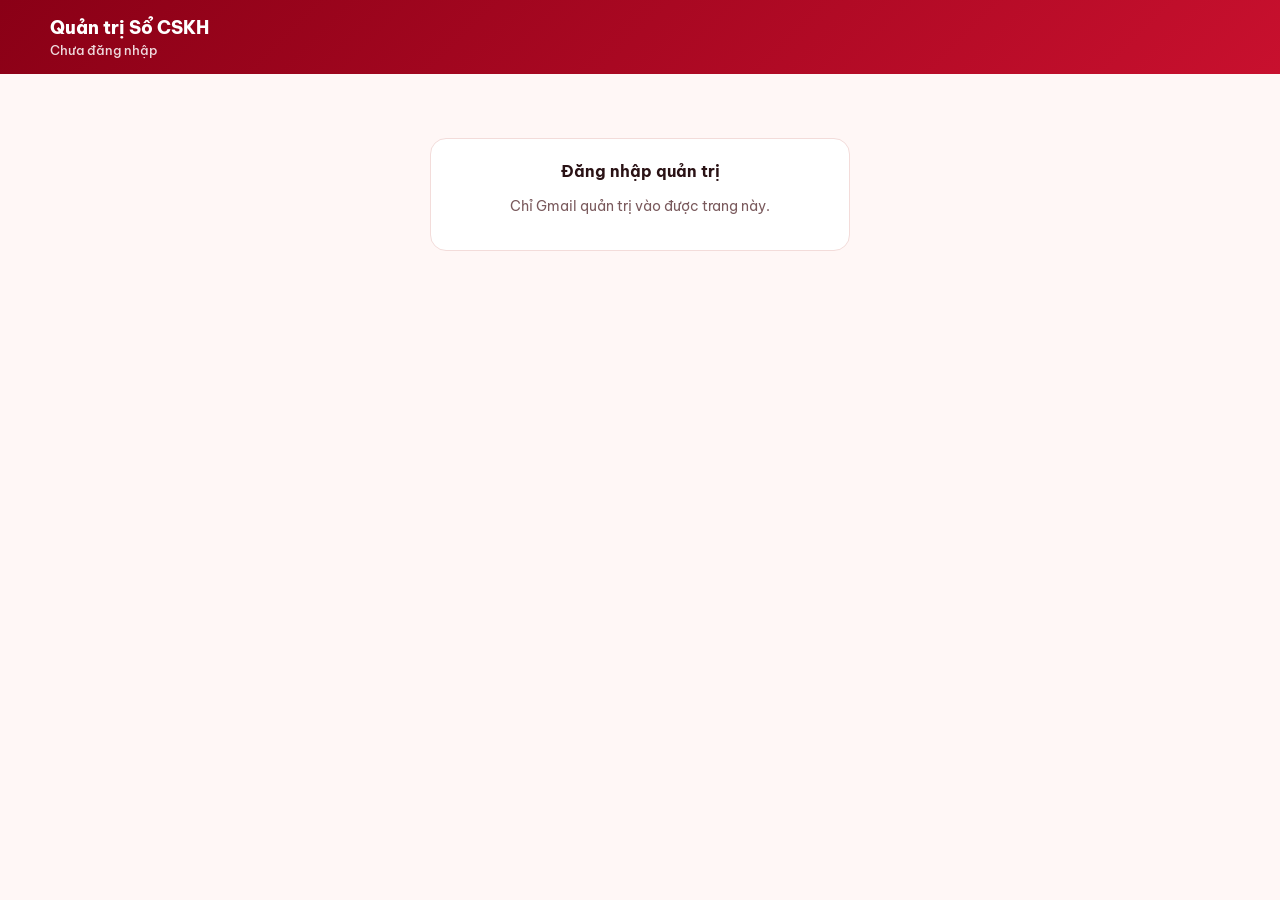
==== commit de665420: "App quản trị: tối ưu hiển thị cho điện thoại, máy tính bảng, máy tính Co-Authored-By: Claude Sonnet " ====
--- a/quan-tri/index.html
+++ b/quan-tri/index.html
@@ -1 +1 @@
-<!doctype html><html lang="vi"><head><meta charset="utf-8"><meta name="viewport" content="width=device-width,initial-scale=1,viewport-fit=cover"><meta name="robots" content="noindex"><title>Quản trị Sổ CSKH</title><link rel="icon" href="/icon-192.png"><link rel="preconnect" href="https://fonts.googleapis.com"><link rel="preconnect" href="https://fonts.gstatic.com" crossorigin><link href="https://fonts.googleapis.com/css2?family=Be+Vietnam+Pro:wght@400;500;600;700;800&display=swap" rel="stylesheet"><script src="/config.js"></script><style>:root{--bg:#fff7f6;--surface:#fff;--ink:#2a1215;--muted:#7a5a5d;--line:#f3dcda;--accent:#B5001B;--accent-soft:#FCE3E5;--ok:#15803d;--ok-soft:#e6f6ea;--amber:#b45309;--amber-soft:#fef3e2;--bad:#b91c1c;--bad-soft:#fee2e2;--hdr:linear-gradient(135deg,#8a0016,#c8102e)}@media (prefers-color-scheme:dark){:root:not([data-theme=light]){--bg:#170c0e;--surface:#241417;--ink:#f6e9ea;--muted:#c4a6a9;--line:#3d2427;--accent:#ff5a6e;--accent-soft:#3a1a1f;--ok:#4ade80;--ok-soft:#14301d;--amber:#fbbf24;--amber-soft:#33270f;--bad:#f87171;--bad-soft:#3b1515}}*{box-sizing:border-box}body{margin:0;background:var(--bg);color:var(--ink);font:15px/1.5 "Be Vietnam Pro",system-ui,sans-serif}header{background:var(--hdr);color:#fff;padding:14px 16px;display:flex;align-items:center;gap:12px;flex-wrap:wrap}header h1{margin:0;font-size:18px;font-weight:800;flex:1;min-width:0}header small{display:block;font-weight:500;opacity:.85;font-size:12.5px;overflow:hidden;text-overflow:ellipsis}main{max-width:980px;margin:0 auto;padding:16px}.tabs{display:flex;gap:6px;overflow-x:auto;padding-bottom:4px;margin-bottom:14px}.tabs button{flex:none;border:1px solid var(--line);background:var(--surface);color:var(--ink);border-radius:999px;padding:8px 14px;font:600 14px inherit;font-family:inherit;cursor:pointer}.tabs button[aria-selected=true]{background:var(--accent);border-color:var(--accent);color:#fff}.tabs .n{display:inline-block;min-width:20px;margin-left:4px;padding:0 6px;border-radius:999px;background:var(--amber-soft);color:var(--amber);font-size:12px}.card{background:var(--surface);border:1px solid var(--line);border-radius:16px;padding:16px;margin-bottom:12px}.card h2{margin:0 0 8px;font-size:16px}.btn{border:0;border-radius:999px;padding:9px 16px;font:600 14px inherit;font-family:inherit;background:var(--accent);color:#fff;cursor:pointer;text-decoration:none;display:inline-flex;align-items:center;gap:6px}.btn.ghost{background:0 0;color:var(--accent);border:1px solid var(--line)}.btn.sm{padding:6px 12px;font-size:13px}.btn:disabled{opacity:.5;cursor:default}.row{display:flex;gap:8px;flex-wrap:wrap;align-items:center}.muted{color:var(--muted);font-size:13.5px}input,textarea{width:100%;font:14px inherit;font-family:inherit;color:var(--ink);background:var(--surface);border:1px solid var(--line);border-radius:10px;padding:10px}textarea{min-height:150px}.list{display:flex;flex-direction:column;gap:8px}.br{display:grid;grid-template-columns:1fr auto;gap:6px 12px;align-items:center;border:1px solid var(--line);border-radius:12px;padding:10px 12px;background:var(--surface)}.br .nm{font-weight:700}.br code{font-size:12.5px;color:var(--muted);overflow-wrap:anywhere}.br .acts{grid-column:1/-1;display:flex;gap:6px;flex-wrap:wrap}.chip{display:inline-block;padding:2px 9px;border-radius:999px;font-size:12px;font-weight:700;white-space:nowrap}.chip.ok{background:var(--ok-soft);color:var(--ok)}.chip.warn{background:var(--amber-soft);color:var(--amber)}.chip.bad{background:var(--bad-soft);color:var(--bad)}.chip.off{background:var(--line);color:var(--muted)}table{width:100%;border-collapse:collapse;font-size:13.5px}td,th{text-align:left;padding:6px 8px;border-top:1px solid var(--line);vertical-align:top}th{background:var(--accent-soft)}.tw{overflow-x:auto}.err{white-space:pre-wrap;font:12px/1.4 ui-monospace,monospace;max-height:120px;overflow:auto;margin:4px 0 0}#toast{position:fixed;left:50%;bottom:24px;transform:translateX(-50%);background:#2a1215;color:#fff;padding:10px 16px;border-radius:12px;font-weight:600;z-index:50;max-width:92vw}.login{max-width:420px;margin:40px auto;text-align:center}.prog{height:6px;background:var(--line);border-radius:6px;overflow:hidden;margin-top:8px}.prog i{display:block;height:100%;background:var(--accent);width:0}.modal{position:fixed;inset:0;background:rgba(0,0,0,.45);z-index:40;display:flex;align-items:center;justify-content:center;padding:16px}.modal .card{width:min(640px,100%);max-height:90vh;overflow:auto;margin:0}code.blk{display:block;white-space:pre-wrap;font-size:12px;background:var(--bg);padding:8px;border-radius:8px;max-height:140px;overflow:auto}</style></head><body><header><h1>Quản trị Sổ CSKH<small id="who">Chưa đăng nhập</small></h1><button type="button" class="btn ghost sm" id="out" hidden style="color:#fff;border-color:rgba(255,255,255,.5)">Đăng xuất</button></header><main id="main"><div class="card login"><p>Đang mở…</p></div></main><div id="toast" hidden></div><script>"use strict";const CFG=window.SHEETDB||{},KHO_GS='/**\n * Sổ CSKH – KHO CHI NHÁNH: __BNAME__   (mã: __BID__)\n * ------------------------------------------------\n * Chạy bằng Gmail của GĐ chi nhánh. Gmail chạy kho này chính là GĐ chi nhánh.\n * Kho giữ TOÀN BỘ dữ liệu chi nhánh trong 1 Google Sheet ở Drive của GĐ: nhân viên, duyệt, ba mẹ,\n * báo cáo, điểm danh, kế hoạch, ghi chú, nhật ký, tin nhắn. Không gửi dữ liệu đi đâu khác.\n * Mỗi đêm 23h tự lưu thêm: mỗi ba mẹ 1 thư mục (Hồ sơ & quá trình + Quá trình thực hành PPTN) và 1 bản json để khôi phục.\n *\n * CÀI ĐẶT (1 lần): dán mã này vào script.google.com → Lưu → chạy hàm "caiDat" → Cho phép →\n * Triển khai → Tùy chọn triển khai mới → Ứng dụng web · Thực thi với tư cách: Tôi · Ai có quyền truy cập: Bất kỳ ai\n * → sao chép URL /exec dán vào app.\n */\nconst BRANCH_ID = "__BID__";\nconst BRANCH_NAME = "__BNAME__";\nconst GOOGLE_CLIENT_ID = "__CLIENT__";\nconst KHO_VERSION = 1;\nconst SESSION_DAYS = 30;\nconst KEEP_JSON = 14;\n\nfunction caiDat(){\n  const p = props_();\n  if(!p.getProperty("SECRET")) p.setProperty("SECRET", Utilities.getUuid().replace(/-/g,"")+Utilities.getUuid().replace(/-/g,""));\n  if(!p.getProperty("SHEET_ID")) newSheet_("Sổ CSKH – Dữ liệu "+BRANCH_NAME, root_());\n  ScriptApp.getProjectTriggers().forEach(t=>{ if(t.getHandlerFunction()==="saoLuuDem") ScriptApp.deleteTrigger(t); });\n  ScriptApp.newTrigger("saoLuuDem").timeBased().everyDays(1).atHour(23).nearMinute(0).inTimezone("Asia/Ho_Chi_Minh").create();\n  Logger.log("Đã tạo kho: https://docs.google.com/spreadsheets/d/"+p.getProperty("SHEET_ID")+" · GĐ chi nhánh: "+owner_()+" · Sao lưu tự động 23h đã bật.");\n}\nfunction owner_(){ return String(Session.getEffectiveUser().getEmail()||"").toLowerCase(); }\nconst SECRET_ = () => { const s = props_().getProperty("SECRET"); if(!s) throw new Error("Kho chưa chạy caiDat"); return s; };\n\n/* ---------------- đăng nhập Google → phiên 30 ngày ---------------- */\nfunction login_(idToken){\n  const r = UrlFetchApp.fetch("https://oauth2.googleapis.com/tokeninfo?id_token="+encodeURIComponent(idToken||""), {muteHttpExceptions:true});\n  if(r.getResponseCode()!==200) throw new Error("Đăng nhập Google không hợp lệ");\n  const t = JSON.parse(r.getContentText());\n  if(t.aud!==GOOGLE_CLIENT_ID || String(t.email_verified)!=="true" || !t.email) throw new Error("Đăng nhập Google không hợp lệ");\n  const pl = {e:String(t.email).toLowerCase(), s:t.sub, n:t.name||"", x:Date.now()+SESSION_DAYS*864e5};\n  const body = b64u_(Utilities.newBlob(JSON.stringify(pl)).getBytes());\n  return body+"."+hmac_(body, SECRET_()); }\nfunction session_(sess){\n  const p = String(sess||"").split("."); if(p.length!==2 || hmac_(p[0], SECRET_())!==p[1]) throw new Error("AUTH: Chưa đăng nhập");\n  const pl = JSON.parse(Utilities.newBlob(Utilities.base64DecodeWebSafe(p[0])).getDataAsString());\n  if(!(pl.x>Date.now())) throw new Error("AUTH: Phiên đăng nhập đã hết hạn"); return pl; }\n\n/* ---------------- ai đang dùng ---------------- */\nfunction getDoc_(sh, path, M){ const m = (M||meta_(sh)).find(r=>r.path===path && !r.del); return m ? jsonOf_(sh,[m])[0] : null; }\nfunction sidOfEmail_(sh, email, M){\n  const p = props_(), k = "em_"+email, hit = p.getProperty(k); if(hit) return hit;\n  const rows = (M||meta_(sh)).filter(r=>/^staff\\/[^/]+$/.test(r.path) && !r.del), js = jsonOf_(sh, rows); let best = null;\n  rows.forEach((r,i)=>{ const d = js[i]||{}; if(String(d.email||"").toLowerCase()!==email) return; const id = r.path.split("/")[1];\n    if(!best || (d.approved && !best.ap)) best = {id:id, ap:!!d.approved}; });\n  if(best) p.setProperty(k, best.id); return best ? best.id : null; }\nfunction who_(sess){\n  const pl = session_(sess), c = CacheService.getScriptCache(), ck = "w_"+pl.e, hit = c.get(ck); if(hit) return JSON.parse(hit);\n  const sh = sheet_(), M = meta_(sh), uid = sidOfEmail_(sh, pl.e, M) || ("g"+pl.s), st = getDoc_(sh, "staff/"+uid, M) || {};\n  const owner = pl.e===owner_(), role = owner ? "cn" : (st.chucVu||"nv");\n  const w = {uid:uid, email:pl.e, name:st.name||pl.n||"", owner:owner, branch:BRANCH_ID, role:role,\n    approved: owner || (st.approved===true && st.disabled!==true), qg: role==="tl" && st.quyenGd===true, exists:!!st.name};\n  w.cnLike = w.approved && (role==="cn" || w.qg); w.mgr = w.approved && (role==="cn" || role==="tl");\n  c.put(ck, JSON.stringify(w), 30); return w; }\nfunction forget_(email){ if(email) CacheService.getScriptCache().remove("w_"+String(email).toLowerCase()); }\n\n/* ---------------- quyền ---------------- */\nconst PROT = ["approved","chucVu","chiNhanh","quyenGd","disabled","role"];\nfunction canRead_(who){ return c=>{ if(who.approved) return true; return c==="staff" || c==="config" || c==="branches"; }; }\nfunction fixOps_(who, ops){ return (ops||[]).map(o=>{ const p = String(o.path).split("/");\n  if(p[0]==="staff" && p.length===2 && p[1]===who.uid && o.op==="set" && !o.merge){\n    const d = Object.assign({}, o.data, {chiNhanh:BRANCH_ID, email:who.email});\n    if(who.owner) Object.assign(d, {approved:true, disabled:false, chucVu:"cn", role:"giam_doc"}); else Object.assign(d, {approved:false, chucVu:"nv", role:"nhan_vien"});\n    return Object.assign({}, o, {data:d}); }\n  return o; }); }\nfunction canWrite_(who){ const deny = p=>{ throw new Error("Không có quyền sửa: "+p); };\n  return (op, old)=>{ const p = op.path.split("/"), d = op.data||{};\n    const changes = k => (k in d) && JSON.stringify(d[k])!==JSON.stringify(old ? old[k] : undefined);\n    if(p[0]==="staff" && p.length===2){\n      if(p[1]===who.uid){ if(!old) return; if(op.op!=="del" && (who.owner || !PROT.some(changes))) return; }\n      if(who.cnLike && old){ if(String(old.email||"").toLowerCase()===owner_()) deny(op.path);       // không ai sửa được GĐ chủ kho\n        if(d.chucVu==="cn" || (("chiNhanh" in d) && d.chiNhanh!==BRANCH_ID)) deny(op.path); return; }\n      deny(op.path); }\n    if(!who.approved) deny(op.path);\n    if(p[0]==="config" || (p[0]==="branches" && p.length===2)){ if(who.cnLike) return; deny(op.path); }\n    return; }; }\n\n/* ---------------- cổng web ---------------- */\nfunction doGet(){ return out_({ok:true, app:"So CSKH", role:"kho", branch:BRANCH_ID, v:KHO_VERSION, ready:!!props_().getProperty("SHEET_ID"), now:Date.now()}); }\nfunction doPost(e){\n  try{\n    const q = JSON.parse((e.postData&&e.postData.contents)||"{}"), now = Date.now();\n    if(q.op==="ping") return doGet();\n    if(q.op==="login"){ const sess = login_(q.idToken); return out_({ok:true, sess:sess, who:who_(sess)}); }\n    const who = who_(q.sess);\n    if(q.op==="who") return out_({ok:true, who:who, ver:ver_(), v:KHO_VERSION, sheet: who.cnLike ? "https://docs.google.com/spreadsheets/d/"+props_().getProperty("SHEET_ID") : ""});\n    if(q.op==="ver") return out_({ok:true, ver:ver_()});\n    if(q.op==="sync"){ const r = sync_(sheet_(), q.colls||[], canRead_(who));\n      if(!who.approved && r.staff && !r.staff.denied) r.staff = r.staff.filter(x=>x[0]===who.uid);\n      return out_({ok:true, now:now, ver:ver_(), colls:r}); }\n    if(q.op==="write") return out_(withLock_(()=>{ const docs = applyOps_(sheet_(), fixOps_(who, q.ops), now, canWrite_(who)); afterWrite_(docs); return {ok:true, now:now, docs:docs}; }));\n    if(q.op==="import"){ if(!who.cnLike) throw new Error("Chỉ GĐ chi nhánh được nhập dữ liệu");\n      return out_(withLock_(()=>{ const ops = (q.ops||[]).map(o=>({op:"set", path:String(o.path), data:o.data, ifNewer:true}))\n          .filter(o=>/^staff\\/[^/]+(\\/[^/]+\\/[^/]+)?$/.test(o.path) || new RegExp("^branches/"+BRANCH_ID+"/[^/]+/[^/]+$").test(o.path));\n        const docs = applyOps_(sheet_(), ops, now, null); afterWrite_(docs);\n        /* GĐ vừa tạo tài khoản mới trước khi nhập: gộp về tài khoản cũ cùng Gmail */\n        const mine = ops.find(o=>/^staff\\/[^/]+$/.test(o.path) && String((o.data||{}).email||"").toLowerCase()===who.email);\n        if(mine && mine.path!=="staff/"+who.uid && /^g/.test(who.uid)){ const sid = mine.path.split("/")[1];\n          applyOps_(sheet_(), [{op:"del", path:"staff/"+who.uid}, {op:"set", merge:true, path:mine.path, data: who.owner ? {approved:true, disabled:false, chucVu:"cn", chiNhanh:BRANCH_ID} : {}}], Date.now(), null);\n          props_().setProperty("em_"+who.email, sid); forget_(who.email); }\n        return {ok:true, n:docs.length}; })); }\n    return out_({ok:false, error:"Lệnh không hợp lệ"});\n  }catch(err){ return out_({ok:false, error:String(err && err.message || err)}); } }\nfunction afterWrite_(docs){ const p = props_();\n  docs.forEach(d=>{ const s = d.path.split("/"); if(s[0]!=="staff" || s.length!==2) return;\n    const em = d.data && d.data.email ? String(d.data.email).toLowerCase() : "";\n    if(em){ const k = "em_"+em, cur = p.getProperty(k); if(!cur || d.data.approved || cur===s[1]) p.setProperty(k, s[1]); forget_(em); }\n    else if(d.op==="del"){ p.getKeys().filter(k=>k.indexOf("em_")===0 && p.getProperty(k)===s[1]).forEach(k=>{ p.deleteProperty(k); forget_(k.slice(3)); }); } }); }\n\n/* ================= SAO LƯU 23H ================= */\nfunction collect_(){\n  const sh = sheet_(), M = meta_(sh).filter(r=>!r.del), js = jsonOf_(sh, M);\n  const D = {app:"So CSKH", branch:{id:BRANCH_ID, name:BRANCH_NAME}, exportedAt:new Date().toISOString(), staff:{}, nhatky:[]};\n  const st = sid => D.staff[sid] || (D.staff[sid] = {info:{id:sid}, parents:[], plans:[], logs:[], att:[], notes:[]});\n  M.forEach((r,i)=>{ const p = r.path.split("/"), d = Object.assign({id:p[p.length-1]}, js[i]||{});\n    if(p[0]==="branches" && p[2]==="nhatky"){ D.nhatky.push(d); return; }\n    if(p[0]==="staff" && p.length===2){ st(p[1]).info = d; return; }\n    if(p[0]==="staff" && p.length===4){ const s = st(p[1]); if(s[p[2]]) s[p[2]].push(d); } });\n  return D; }\nfunction reportStatus_(nBm){ const now = Date.now();\n  withLock_(()=>applyOps_(sheet_(), [{op:"set", merge:true, path:"branches/"+BRANCH_ID+"/meta/backup", data:{lastAt:now, lastDate:Utilities.formatDate(new Date(),"Asia/Ho_Chi_Minh","yyyy-MM-dd"), byName:"Tự động 23h", nBm:nBm, auto:true, ok:true}}], now, null)); }\n\n/* ---------- thư mục & tệp ---------- */\nfunction sub_(parent,name){ const it=parent.getFoldersByName(name); return it.hasNext()?it.next():parent.createFolder(name); }\nfunction root_(){ const name="Sổ CSKH – "+BRANCH_NAME, it=DriveApp.getFoldersByName(name); return it.hasNext()?it.next():DriveApp.createFolder(name); }\nfunction safe_(s){ return String(s||"").replace(/[\\\\\\/:*?"<>|#\\[\\]]+/g," ").replace(/\\s+/g," ").trim().slice(0,80)||"Ba mẹ"; }\nfunction sheetIn_(folder, id, name){\n  if(id){ try{ const f=DriveApp.getFileById(id); if(!f.isTrashed()){ if(f.getName()!==name) f.setName(name); return SpreadsheetApp.openById(id); } }catch(e){} }\n  const ss=SpreadsheetApp.create(name); DriveApp.getFileById(ss.getId()).moveTo(folder); return ss;\n}\nfunction put_(ss, name, rows, widths){\n  let sh=ss.getSheetByName(name)||ss.insertSheet(name); sh.clear();\n  const w=Math.max.apply(null, rows.map(r=>r.length).concat([1]));\n  if(rows.length) sh.getRange(1,1,rows.length,w).setValues(rows.map(r=>{ const x=r.slice(); while(x.length<w) x.push(""); return x.map(v=>v==null?"":(typeof v==="string"&&v.length>45000?v.slice(0,45000):v)); }));\n  (widths||[]).forEach((px,i)=>sh.setColumnWidth(i+1,px)); sh.setWrap(true); sh.setVerticalAlignment("top");\n  return sh;\n}\nfunction dropFirst_(ss){ const f=ss.getSheetByName("Sheet1")||ss.getSheetByName("Trang tính1"); if(f&&ss.getSheets().length>1) ss.deleteSheet(f); }\n\n/* ---------- gộp báo cáo theo ngày (giống app) ---------- */\nfunction ts_(l){ return Number(l.createdAt||l.updatedAt||0); }\nfunction mergeLogs_(rows){\n  const g={}; rows.filter(r=>!r.mergedInto).forEach(r=>{ const k=r.date||""; (g[k]=g[k]||[]).push(r); });\n  return Object.keys(g).sort().map(d=>{ const list=g[d].sort((a,b)=>ts_(a)-ts_(b)), m={date:d,tn:{},talks:[],pyph:false,pyphNote:[],doNhe:null,khMai:[],ghiChu:[],bys:[]};\n    ["truocTren","truocDuoi","sauTren","sauDuoi"].forEach(k=>{ list.forEach(r=>{ const v=r.tn&&r.tn[k]; if(v!=null&&v!=="") m.tn[k]=v; }); });\n    list.forEach(r=>{ if(Array.isArray(r.talks)&&r.talks.length) r.talks.forEach(t=>t&&t.t&&m.talks.push(t.t)); else if(r.baoCao) m.talks.push(r.baoCao);\n      if(r.pyph) m.pyph=true; if(r.pyphNote) m.pyphNote.push(r.pyphNote); if(r.doNhe) m.doNhe=r.doNhe; else if(!m.doNhe) m._old=r;\n      if(r.khMai) m.khMai.push(r.khMai); if(r.ghiChu) m.ghiChu.push(r.ghiChu); if(r.by) m.bys.push(r.by); });\n    if(!m.doNhe){ const r=m._old, sk=r&&Array.isArray(r.sucKhoe)&&r.sucKhoe[0];\n      if(sk||(r&&r.hieuQua)) m.doNhe={truoc:{m:sk&&sk.truoc!=null?Number(sk.truoc):null,tt:sk&&sk.ten&&sk.ten!=="Độ nhẹ"?sk.ten:""},sau:{m:sk&&sk.sau!=null?Number(sk.sau):null,tt:(r&&r.hieuQua)||""}}; }\n    return m; });\n}\nconst THU_=["Chủ nhật","Thứ hai","Thứ ba","Thứ tư","Thứ năm","Thứ sáu","Thứ bảy"];\nfunction dmy_(d){ const p=String(d||"").split("-"); return p.length===3?p[2]+"/"+p[1]+"/"+p[0]:d||""; }\nfunction thu_(d){ const p=String(d||"").split("-").map(Number); return p.length===3?THU_[new Date(p[0],p[1]-1,p[2]).getDay()]:""; }\nconst n1_=v=>v==null||v===""?"":Number(v);\nfunction uniq_(a){ return a.filter((x,i)=>x&&a.indexOf(x)===i); }\n\n/* ---------- nội dung từng ba mẹ ---------- */\nfunction profile_(p, D, ownerName){\n  const L=(a,b)=>[a,b==null?"":b];\n  const benh=(p.benh||[]).map(b=>b&&b.ten?(b.ten+(b.baoLau?" ("+b.baoLau+")":"")):"").filter(Boolean).join("; ")||p.tenBenh||"";\n  return [["THÔNG TIN BA MẸ",""],\n    L("Họ tên",p.tenBaMe),L("Tổ",p.to),L("Loại",p.loai==="tiem_nang"?"Tiềm năng (BMTN)":"Chính thức"),L("Giới tính",p.gioiTinh==="nam"?"Nam":p.gioiTinh==="nu"?"Nữ":""),\n    L("Số điện thoại",p.sdt),L("Ngày sinh",dmy_(p.ngaySinh)),L("Địa chỉ",p.diaChi),\n    L("Người thân – SĐT",p.sdtNguoiThan),L("Người thân – quan hệ",p.quanHe),\n    L("Ngày bắt đầu tập máy",dmy_(p.ngayTapMay)),L("Ca tập",(p.ca||[]).map(c=>"Ca "+c).join(", ")),L("Giờ tập",p.gioTap),\n    L("BM hướng dẫn",p.bmHuongDan),L("Người phụ trách",ownerName),L("Thiết bị",(p.thietBi||[]).join(", ")),\n    L("Bệnh / tình trạng",benh),L("Mong muốn",p.mongMuon),L("Hoàn cảnh",p.hoanCanh),\n    L("Thân nhiệt ban đầu – Trên",n1_(p.tnBDTren)),L("Thân nhiệt ban đầu – Dưới",n1_(p.tnBDDuoi)),\n    L("Nách ban đầu",p.nachBD),L("Eo ban đầu",p.eoBD),L("Cẳng chân ban đầu",p.canBD),\n    L("Nách hiện tại",p.nachHT),L("Eo hiện tại",p.eoHT),L("Cẳng chân hiện tại",p.canHT),\n    L("Cải thiện",p.caiThien),L("Ngày tạo hồ sơ",p.createdAt?Utilities.formatDate(new Date(Number(p.createdAt)),"Asia/Ho_Chi_Minh","dd/MM/yyyy"):"")];\n}\nfunction nameOf_(D,sid){ return ((D.staff[sid]||{}).info||{}).name||sid; }\nfunction writeProfile_(ss, p, sid, D, ml, st){\n  const owner=nameOf_(D,sid);\n  put_(ss,"Thông tin",profile_(p,D,owner),[220,520]);\n  const rep=[["Ngày","Thứ","Thân nhiệt trước – Trên","Trước – Dưới","Sau – Trên","Sau – Dưới","Nội dung nói chuyện","PƯPH","Kế hoạch ngày mai","Ghi chú","Người báo cáo"]];\n  ml.slice().reverse().forEach(m=>rep.push([dmy_(m.date),thu_(m.date),n1_(m.tn.truocTren),n1_(m.tn.truocDuoi),n1_(m.tn.sauTren),n1_(m.tn.sauDuoi),m.talks.join("\\n"),m.pyph?("Có"+(m.pyphNote.length?": "+uniq_(m.pyphNote).join("; "):"")):"",uniq_(m.khMai).join("\\n"),uniq_(m.ghiChu).join("\\n"),uniq_(m.bys).map(x=>nameOf_(D,x)).join(", ")]));\n  put_(ss,"Báo cáo",rep,[90,80,90,80,80,80,420,160,260,200,140]);\n  const att=[["Ngày","Thứ","Ca","Trạng thái","Lý do vắng","Ghi chú","Người điểm danh"]];\n  (st.att||[]).filter(a=>a.parentId===p.id).sort((a,b)=>String(b.date).localeCompare(String(a.date))).forEach(a=>att.push([dmy_(a.date),thu_(a.date),Array.isArray(a.ca)?a.ca.join(", "):(a.ca||""),a.status==="co"?"Có mặt":a.status==="vang"?"Vắng":(a.status||""),a.lyDo||"",a.ghiChu||"",nameOf_(D,a.by||sid)]));\n  put_(ss,"Điểm danh",att,[90,80,80,100,200,260,140]);\n  const pl=[["Ngày","Việc cần làm","Trạng thái"]];\n  (st.plans||[]).filter(x=>x.parentId===p.id).sort((a,b)=>String(b.date).localeCompare(String(a.date))).forEach(x=>pl.push([dmy_(x.date),x.noiDung||"",x.done?"Xong":"Chưa"]));\n  put_(ss,"Kế hoạch",pl,[90,520,100]);\n  const nt=[["Ngày","Ghi chú","Người ghi"]];\n  (st.notes||[]).filter(x=>x.parentId===p.id).sort((a,b)=>String(b.date).localeCompare(String(a.date))).forEach(x=>nt.push([dmy_(x.date),x.text||"",nameOf_(D,x.by||sid)]));\n  put_(ss,"Ghi chú",nt,[90,620,140]);\n  dropFirst_(ss);\n}\nfunction writePptn_(ss, p, ml, D){\n  const rows=[["TÊN CN: "+BRANCH_NAME,"","TỔ: "+(p.to||""),"","TÊN BA MẸ: "+(p.tenBaMe||""),"","","",""],\n    ["QUÁ TRÌNH THỰC HÀNH PHƯƠNG PHÁP THÂN NHIỆT","","","","","","","",""],\n    ["Thứ","Ngày","Thân nhiệt TRƯỚC (Trên / Dưới)","Tình trạng sức khoẻ TRƯỚC","Độ nhẹ TRƯỚC (0 nhẹ – 10 nặng)","Thân nhiệt SAU (Trên / Dưới)","Tình trạng sức khoẻ SAU","Độ nhẹ SAU (0 nhẹ – 10 nặng)","Ghi chú"]];\n  const has=x=>x&&((x.m!=null&&x.m!=="")||String(x.tt||"").trim());\n  let n=0;\n  ml.slice().reverse().forEach(m=>{ const dn=m.doNhe||{truoc:{},sau:{}}; if(!(has(dn.truoc)||has(dn.sau))) return; n++;\n    const tn=(a,b)=>(a==null||a===""?"……":Number(a).toFixed(1))+" / "+(b==null||b===""?"……":Number(b).toFixed(1));\n    const gc=[m.pyph?("PƯPH"+(m.pyphNote.length?": "+uniq_(m.pyphNote).join("; "):"")):"",uniq_(m.ghiChu).join("\\n")].filter(Boolean).join("\\n");\n    rows.push([thu_(m.date),dmy_(m.date),tn(m.tn.truocTren,m.tn.truocDuoi),(dn.truoc||{}).tt||"",n1_((dn.truoc||{}).m),tn(m.tn.sauTren,m.tn.sauDuoi),(dn.sau||{}).tt||"",n1_((dn.sau||{}).m),gc]); });\n  if(!n) rows.push(["Chưa có buổi nào có Độ nhẹ / Tình trạng sức khoẻ.","","","","","","","",""]);\n  rows.push(["Green & Happy Life  |  Thân nhiệt quyết định Sinh – Lão – Bệnh – Tử","","","","","","","",""]);\n  const sh=put_(ss,"PPTN",rows,[90,90,170,260,120,170,260,120,260]);\n  sh.getRange(1,1,2,9).setFontWeight("bold"); sh.getRange(3,1,1,9).setFontWeight("bold").setBackground("#fce3e5");\n  sh.getRange(2,1).setFontSize(14); sh.setFrozenRows(3);\n  dropFirst_(ss);\n}\n\n/* ---------- chạy sao lưu (chia nhiều lượt nếu chi nhánh lớn, mỗi lượt tối đa ~4,5 phút) ---------- */\nconst BUDGET_MS = 270000;\nfunction hash_(o){ return Utilities.base64Encode(Utilities.computeDigest(Utilities.DigestAlgorithm.MD5, JSON.stringify(o))); }\nfunction readJson_(folder, name){ const it=folder.getFilesByName(name); if(!it.hasNext()) return null; try{ return JSON.parse(it.next().getBlob().getDataAsString()); }catch(e){ return null; } }\nfunction writeJson_(folder, name, obj){ const it=folder.getFilesByName(name); const txt=JSON.stringify(obj); if(it.hasNext()) it.next().setContent(txt); else folder.createFile(name, txt, MimeType.PLAIN_TEXT); }\nfunction clearCont_(){ ScriptApp.getProjectTriggers().forEach(t=>{ if(t.getHandlerFunction()==="tiepTuc") ScriptApp.deleteTrigger(t); }); }\nfunction tiepTuc(){ clearCont_(); saoLuuDem(); }\nfunction saoLuuDem(){\n  const t0=Date.now(); clearCont_();\n  const D=collect_(), root=root_(), baMe=sub_(root,"Ba mẹ");\n  const idx=readJson_(root,"_chi_muc.json")||{}, used={}; let done=0, skipped=0, todo=0, nBm=0;\n  const items=[];\n  Object.keys(D.staff).forEach(sid=>{ const st=D.staff[sid]; (st.parents||[]).forEach(p=>{ if(p.deleted) return; items.push({sid:sid,st:st,p:p}); }); });\n  nBm=items.length;\n  items.sort((a,b)=>String(a.p.tenBaMe||"").localeCompare(String(b.p.tenBaMe||""),"vi"));\n  const dup={}; items.forEach(it=>{ const k=safe_(it.p.tenBaMe).toLowerCase(); dup[k]=(dup[k]||0)+1; });\n  for(let i=0;i<items.length;i++){\n    const it=items[i], p=it.p, st=it.st, key=it.sid+"|"+p.id, rec=idx[key]||{};\n    const logs=(st.logs||[]).filter(l=>l.parentId===p.id), att=(st.att||[]).filter(a=>a.parentId===p.id), plans=(st.plans||[]).filter(x=>x.parentId===p.id), notes=(st.notes||[]).filter(x=>x.parentId===p.id);\n    const h=hash_([p,logs,att,plans,notes,nameOf_(D,it.sid)]);\n    if(rec.h===h && rec.f && rec.a && rec.b){ skipped++; continue; }\n    if(Date.now()-t0>BUDGET_MS){ todo++; continue; }\n    const fname=safe_(p.tenBaMe)+(dup[safe_(p.tenBaMe).toLowerCase()]>1?" ("+String(p.id).slice(0,4)+")":"");\n    let folder=null; if(rec.f){ try{ folder=DriveApp.getFolderById(rec.f); if(folder.isTrashed()) folder=null; }catch(e){ folder=null; } }\n    if(!folder){ folder=baMe.createFolder(fname); rec.a=rec.b=null; } else if(folder.getName()!==fname) folder.setName(fname);\n    const ml=mergeLogs_(logs);\n    const s1=sheetIn_(folder, rec.a, fname+" – Hồ sơ & quá trình"); writeProfile_(s1,p,it.sid,D,ml,st);\n    const s2=sheetIn_(folder, rec.b, fname+" – Quá trình thực hành PPTN"); writePptn_(s2,p,ml,D);\n    idx[key]={h:h,f:folder.getId(),a:s1.getId(),b:s2.getId()}; done++; if(done%10===0) writeJson_(root,"_chi_muc.json",idx);\n  }\n  writeJson_(root,"_chi_muc.json",idx);\n  if(todo>0){ ScriptApp.newTrigger("tiepTuc").timeBased().after(60*1000).create(); return {ba_me:nBm, da_ghi:done, bo_qua:skipped, con_lai:todo, ghi_chu:"Còn "+todo+" ba mẹ, tự chạy tiếp sau 1 phút"}; }\n  // dọn thư mục của ba mẹ đã bị xoá khỏi sổ\n  const live={}; items.forEach(it=>{ live[it.sid+"|"+it.p.id]=1; }); Object.keys(idx).forEach(k=>{ if(!live[k]){ try{ DriveApp.getFolderById(idx[k].f).setTrashed(true); }catch(e){} delete idx[k]; } });\n  writeJson_(root,"_chi_muc.json",idx);\n  // bản đầy đủ để khôi phục\n  const d=Utilities.formatDate(new Date(),"Asia/Ho_Chi_Minh","yyyy-MM-dd"), jn="SoCSKH_"+BRANCH_ID+"_"+d+".json", bk=sub_(root,"Khôi phục (json)");\n  const old=bk.getFilesByName(jn); while(old.hasNext()) old.next().setTrashed(true);\n  bk.createFile(jn, JSON.stringify(D), MimeType.PLAIN_TEXT);\n  const js=[], itf=bk.getFiles(); while(itf.hasNext()){ const f=itf.next(); if(/^SoCSKH_.*\\.json$/.test(f.getName())) js.push(f); }\n  js.sort((a,b)=>b.getName().localeCompare(a.getName())); js.slice(KEEP_JSON).forEach(f=>f.setTrashed(true));\n  reportStatus_(nBm);\n  return {ba_me:nBm, da_ghi:done, bo_qua:skipped, thu_muc:root.getUrl()};\n}\n\n\n/* ================= LÕI KHO DỮ LIỆU GOOGLE SHEET (dùng chung) =================\n * Mỗi tài liệu = 1 dòng trong trang "docs": [đường dẫn, thời điểm sửa, đã xoá, json...]\n * (1 ô Google Sheet tối đa 50.000 ký tự nên json dài được chia nhiều ô) */\nconst SHEET_NAME = "docs";\nconst CHUNK = 45000;\n\nfunction props_(){ return PropertiesService.getScriptProperties(); }\nfunction sheet_(){ const id = props_().getProperty("SHEET_ID"); if(!id) throw new Error("Chưa chạy caiDat"); return SpreadsheetApp.openById(id).getSheetByName(SHEET_NAME); }\nfunction newSheet_(title, folder){\n  const ss = SpreadsheetApp.create(title); const sh = ss.getSheets()[0]; sh.setName(SHEET_NAME);\n  sh.getRange(1,1,1,4).setValues([["path","updatedAt","deleted","json"]]); sh.setFrozenRows(1);\n  sh.getRange("A:A").setNumberFormat("@"); sh.getRange("D:Z").setNumberFormat("@");\n  if(folder) DriveApp.getFileById(ss.getId()).moveTo(folder);\n  props_().setProperty("SHEET_ID", ss.getId()); return ss; }\n\n/* đọc nhanh: chỉ 3 cột đầu, json đọc riêng những dòng cần */\nfunction meta_(sh){ const n = sh.getLastRow()-1; if(n<=0) return [];\n  return sh.getRange(2,1,n,3).getValues().map((r,i)=>({row:i+2, path:String(r[0]), at:Number(r[1])||0, del:!!r[2]})); }\nfunction parse_(cells){ const s = cells.map(x=>String(x).replace(/^~/,"")).join(""); return s ? JSON.parse(s) : {}; }\nfunction jsonOf_(sh, rows){ if(!rows.length) return [];\n  const w = Math.max(4, sh.getLastColumn());\n  if(rows.length > 40){ const all = sh.getRange(2,4,sh.getLastRow()-1,w-3).getValues(); return rows.map(r=>parse_(all[r.row-2])); }\n  return rows.map(r=>parse_(sh.getRange(r.row,4,1,w-3).getValues()[0])); }\nfunction toRow_(path, at, del, json){ const r = [path, at, del?1:""]; if(del) return r;\n  for(let i=0;i<json.length;i+=CHUNK) r.push("~"+json.slice(i,i+CHUNK)); if(r.length<4) r.push("~{}"); return r; }\nfunction pad_(r, w){ while(r.length<w) r.push(""); return r; }\n\n/* ghép dữ liệu giống Firestore: update = thay từng trường; set merge = trộn sâu các object */\nconst isObj_ = v => v && typeof v==="object" && !Array.isArray(v);\nfunction merge_(old, d, deep){ const o = Object.assign({}, old||{});\n  for(const k in d){ const v = d[k];\n    if(isObj_(v) && v.__inc__!==undefined) o[k] = (Number(o[k])||0) + Number(v.__inc__);\n    else if(isObj_(v) && v.__del__) delete o[k];\n    else if(deep && isObj_(v) && isObj_(o[k])) o[k] = merge_(o[k], v, true);\n    else if(isObj_(v)) o[k] = merge_({}, v, true);\n    else o[k] = v; }\n  return o; }\n\n/* ghi nhiều thay đổi một lượt; allow(op, old) ném lỗi nếu không có quyền */\nfunction applyOps_(sh, ops, now, allow){\n  const M = meta_(sh), ix = {}; M.forEach(m=>{ ix[m.path] = m; });\n  const need = []; const seen = {};\n  ops.forEach(o=>{ const m = ix[o.path]; if(m && !m.del && !seen[o.path]){ seen[o.path]=1; need.push(m); } });\n  const cur = {}; jsonOf_(sh, need).forEach((d,i)=>{ cur[need[i].path] = d; });\n  const recs = {}, out = [];\n  ops.forEach(op=>{\n    const old = (op.path in cur) ? cur[op.path] : null;\n    if(allow) allow(op, old);\n    if(op.ifNewer && old && Number(old.updatedAt||0) >= Number((op.data||{}).updatedAt||0)) return;\n    let data = null, del = false;\n    if(op.op==="set") data = op.merge ? merge_(old, op.data, true) : merge_({}, op.data, true);\n    else if(op.op==="update"){ if(!old) throw new Error("Không có tài liệu: "+op.path); data = merge_(old, op.data, false); }\n    else if(op.op==="del") del = true;\n    else throw new Error("Lệnh ghi không hợp lệ");\n    cur[op.path] = del ? null : data;\n    recs[op.path] = {path:op.path, at:now, del:del, json: del ? "" : JSON.stringify(data)};\n    out.push({op:del?"del":"set", path:op.path, data:data}); });\n  let w = Math.max(4, sh.getLastColumn()); const adds = [];\n  Object.keys(recs).forEach(p=>{ const r = recs[p], row = toRow_(r.path, r.at, r.del, r.json), m = ix[p];\n    if(m){ const ww = Math.max(w, row.length); sh.getRange(m.row,1,1,ww).setValues([pad_(row,ww)]); }\n    else adds.push(row); });\n  if(adds.length){ const ww = Math.max(w, ...adds.map(r=>r.length)); sh.getRange(sh.getLastRow()+1,1,adds.length,ww).setValues(adds.map(r=>pad_(r,ww))); }\n  if(out.length) bump_(now);\n  return out; }\n\n/* tải các bộ sưu tập; since>0 thì chỉ lấy phần thay đổi */\nfunction sync_(sh, colls, canRead){\n  const M = meta_(sh), res = {}, want = [], seen = {};\n  colls.forEach(q=>{ const c = String(q.c), since = Number(q.since)||0, n = c.split("/").length+1, pre = c+"/";\n    if(canRead && !canRead(c)){ res[c] = {denied:true}; return; }\n    const rows = M.filter(r=>r.path.indexOf(pre)===0 && r.path.split("/").length===n && r.at>since && (since>0 || !r.del));\n    res[c] = rows; rows.forEach(r=>{ if(!r.del && !seen[r.path]){ seen[r.path]=1; want.push(r); } }); });\n  const js = {}; jsonOf_(sh, want).forEach((d,i)=>{ js[want[i].path] = d; });\n  const out = {};\n  Object.keys(res).forEach(c=>{ const v = res[c]; if(v.denied){ out[c] = {denied:true}; return; }\n    out[c] = v.map(r=>[r.path.slice(c.length+1), r.del ? null : js[r.path], r.at]); });\n  return out; }\n\n/* số phiên bản: tăng mỗi lần có thay đổi, máy khác hỏi số này mỗi vài giây (rất nhẹ, không đọc Sheet) */\nfunction bump_(now){ const v = String(now||Date.now()); CacheService.getScriptCache().put("VER", v, 21600); props_().setProperty("VER", v); }\nfunction ver_(){ const c = CacheService.getScriptCache(); let v = c.get("VER"); if(!v){ v = props_().getProperty("VER")||"0"; c.put("VER", v, 21600); } return Number(v); }\n\nfunction out_(o){ return ContentService.createTextOutput(JSON.stringify(o)).setMimeType(ContentService.MimeType.JSON); }\nfunction b64u_(bytes){ return Utilities.base64EncodeWebSafe(bytes).replace(/=+$/,""); }\nfunction hmac_(text, secret){ return b64u_(Utilities.computeHmacSha256Signature(text, secret)); }\nfunction rnd_(n){ let s=""; const a="ABCDEFGHIJKLMNOPQRSTUVWXYZabcdefghijklmnopqrstuvwxyz0123456789"; for(let i=0;i<(n||32);i++) s+=a[Math.floor(Math.random()*62)]; return s; }\nfunction withLock_(fn){ const l = LockService.getScriptLock(); l.waitLock(25000); try{ return fn(); } finally { l.releaseLock(); } }\n',$=t=>document.getElementById(t),esc=t=>String(null==t?"":t).replace(/[&<>"']/g,t=>({"&":"&amp;","<":"&lt;",">":"&gt;",'"':"&quot;","'":"&#39;"}[t])),LS={get:t=>{try{return localStorage.getItem(t)}catch(t){return null}},set:(t,n)=>{try{localStorage.setItem(t,n)}catch(t){}},del:t=>{try{localStorage.removeItem(t)}catch(t){}}},toast=t=>{const n=$("toast");n.textContent=t,n.hidden=!1,clearTimeout(toast._t),toast._t=setTimeout(()=>n.hidden=!0,3500)},SYSL=["HPL","ACR","CP","HPO"],slugOf=(t,n)=>String((t||"")+" "+(n||"")).toLowerCase().normalize("NFD").replace(/[̀-ͯ]/g,"").replace(/đ/g,"d").replace(/[^a-z0-9]+/g,"-").replace(/^-+|-+$/g,""),site=()=>(CFG.site||location.origin).replace(/\/$/,""),label=t=>(t.sys?t.sys+" · ":"")+t.name,KHO_RE=/^https:\/\/script\.google\.com\/macros\/s\/[\w-]+\/exec$/,S={tok:"",email:"",data:null,sha:null,tab:"br",q:"",show:50,st:{},regs:null,errs:null,sheet:"",bulk:null,busy:!1,chk:null};async function sha256(t){const n=await crypto.subtle.digest("SHA-256",(new TextEncoder).encode(t));return[...new Uint8Array(n)].map(t=>t.toString(16).padStart(2,"0")).join("")}function tokEmail(t){if(/^demo\|/.test(t))return t.split("|")[1];try{const n=JSON.parse(decodeURIComponent(escape(atob(t.split(".")[1].replace(/-/g,"+").replace(/_/g,"/")))));return 1e3*n.exp>Date.now()&&n.email_verified?String(n.email).toLowerCase():""}catch(t){return""}}async function onTok(t){const n=tokEmail(t);n?await sha256(n)===CFG.adminHash?(S.tok=t,S.email=n,LS.set("adm_tok",t),$("who").textContent=n,$("out").hidden=!1,await loadBranches(),render()):$("main").innerHTML=`<div class="card login"><h2>Không có quyền</h2><p class="muted">${esc(n)} không phải Gmail quản trị.</p><button class="btn" onclick="LS.del('adm_tok');location.reload()">Đăng nhập Gmail khác</button></div>`:toast("Đăng nhập không hợp lệ")}function loginView(){if($("main").innerHTML='<div class="card login"><h2>Đăng nhập quản trị</h2><p class="muted">Chỉ Gmail quản trị vào được trang này.</p><div id="gbtn" style="display:flex;justify-content:center;margin-top:12px"></div></div>',window.__sdbMockLogin)return $("gbtn").innerHTML='<button class="btn" id="mk">Đăng nhập bằng Google</button>',void($("mk").onclick=async()=>onTok(await window.__sdbMockLogin()));const t=document.createElement("script");t.src="https://accounts.google.com/gsi/client",t.onload=()=>{google.accounts.id.initialize({client_id:CFG.clientId,callback:t=>onTok(t.credential),ux_mode:"popup",use_fedcm_for_button:!0}),google.accounts.id.renderButton($("gbtn"),{theme:"filled_blue",size:"large",shape:"pill",locale:"vi"})},document.head.appendChild(t)}$("out").onclick=()=>{LS.del("adm_tok"),location.reload()};const ghTok=()=>LS.get("adm_gh")||"";function ghFetch(t,n){return(n=n||{}).headers=Object.assign({Accept:"application/vnd.github+json",Authorization:"Bearer "+ghTok()},n.headers||{}),(window.__pvGitHub||fetch)(t,n)}const b64u=t=>btoa(unescape(encodeURIComponent(t))),ub64=t=>decodeURIComponent(escape(atob(String(t).replace(/\s/g,"")))),apiUrl=()=>`https://api.github.com/repos/${CFG.repo}/contents/branches.json`;async function loadBranches(){try{if(ghTok()){const t=await ghFetch(apiUrl());if(404===t.status)return S.data={branches:[]},void(S.sha=null);if(!t.ok)throw new Error("GitHub "+t.status);const n=await t.json();S.sha=n.sha,S.data=JSON.parse(ub64(n.content))}else{const t=await(window.__pvBranchesFetch||fetch)("/branches.json?t="+Date.now(),{cache:"no-store"});S.data=t.ok?await t.json():{branches:[]},S.sha=null}}catch(t){S.data=S.data||{branches:[]},toast("Chưa tải được danh sách: "+t.message)}Array.isArray(S.data.branches)||(S.data.branches=[])}async function saveBranches(t,n){if(!ghTok())throw new Error("Chưa có khoá GitHub (vào mục Cài đặt)");await loadBranches();const e=t(JSON.parse(JSON.stringify(S.data)));e.updatedAt=(new Date).toISOString();const s=await ghFetch(apiUrl(),{method:"PUT",headers:{"Content-Type":"application/json"},body:JSON.stringify({message:n,content:b64u(JSON.stringify(e,null,1)+"\n"),sha:S.sha||void 0})});if(!s.ok){const t=await s.text();throw new Error(409===s.status?"Danh sách vừa bị sửa ở nơi khác, thử lại":"GitHub "+s.status+" "+t.slice(0,120))}const o=await s.json();S.sha=o.content&&o.content.sha,S.data=e}async function ping(t){if(t.kho){S.st[t.id]={k:"warn",t:"Đang kiểm tra…"},paintSt(t.id);try{const n=window.__sdbMock?await window.__sdbMock(t.kho,{op:"ping"}):await(await fetch(t.kho,{method:"POST",redirect:"follow",headers:{"Content-Type":"text/plain;charset=utf-8"},body:'{"op":"ping"}'})).json();S.st[t.id]="kho"!==n.role?{k:"bad",t:"Link không phải kho"}:n.branch!==t.id?{k:"bad",t:"Kho của chi nhánh khác"}:n.ready?{k:"ok",t:"Kho chạy · v"+n.v}:{k:"warn",t:"Kho chưa caiDat"}}catch(n){S.st[t.id]={k:"bad",t:"Kho không phản hồi"}}paintSt(t.id)}else S.st[t.id]={k:"off",t:"Chưa cài kho"}}function paintSt(t){const n=document.querySelector(`[data-st="${CSS.escape(t)}"]`),e=S.st[t];n&&e&&(n.className="chip "+e.k,n.textContent=e.t)}async function pingAll(){const t=S.data.branches.filter(t=>!t.off&&t.kho);if(!t.length)return void toast("Chưa chi nhánh nào cài kho");S.chk={n:0,tot:t.length},render();let n=0;await Promise.all(Array.from({length:12},async()=>{for(;n<t.length;){const e=t[n++];await ping(e),S.chk.n++;const s=$("chkp");s&&(s.style.width=100*S.chk.n/S.chk.tot+"%",$("chkt").textContent=`Đã kiểm tra ${S.chk.n}/${S.chk.tot}`)}}));const e=t.filter(t=>S.st[t.id]&&"ok"!==S.st[t.id].k).length;S.chk=null,render(),toast(e?`${e} kho có vấn đề`:"Tất cả kho đang chạy")}async function mail(t){const n=Object.assign({},t,{idToken:S.tok}),e=window.__sdbMock?await window.__sdbMock(CFG.mailbox,n):await(await fetch(CFG.mailbox,{method:"POST",redirect:"follow",headers:{"Content-Type":"text/plain;charset=utf-8"},body:JSON.stringify(n)})).json();if(!e.ok)throw new Error(e.error||"Hộp thư lỗi");return e}async function loadMail(){try{const t=await mail({op:"list"});S.regs=t.regs,S.errs=t.errs,S.sheet=t.sheet}catch(t){S.regs=S.regs||[],S.errs=S.errs||[],toast(/Chỉ admin/.test(t.message)?"Phiên đăng nhập hết hạn, đăng nhập lại":"Hộp thư: "+t.message),/Chỉ admin/.test(t.message)&&(LS.del("adm_tok"),setTimeout(()=>location.reload(),1500))}render()}function render(){if(!S.tok)return loginView();const t=(S.regs||[]).length,n=(S.errs||[]).length,e=[["br","Chi nhánh"],["bulk","Tạo hàng loạt"],["reg","Kho chờ duyệt"+(t?`<span class="n">${t}</span>`:"")],["err","Lỗi app"+(n?`<span class="n">${n}</span>`:"")],["set","Cài đặt"]];$("main").innerHTML=`<nav class="tabs" role="tablist">${e.map(([t,n])=>`<button type="button" role="tab" aria-selected="${S.tab===t}" data-tab="${t}">${n}</button>`).join("")}</nav>`+(ghTok()?"":'<div class="card" style="border-color:var(--amber)"><b>Chưa có khoá GitHub.</b> <span class="muted">Xem được danh sách nhưng chưa lưu được. Vào <a href="#" data-tab="set">Cài đặt</a> để thêm khoá.</span></div>')+{br:vBr,bulk:vBulk,reg:vReg,err:vErr,set:vSet}[S.tab](),"reg"!==S.tab&&"err"!==S.tab||null!==S.regs||loadMail()}function vBr(){const t=S.data.branches,n=slugOf("",S.q),e=t.filter(t=>!n||t.id.includes(n)||slugOf("",label(t)).includes(n)),s=t.filter(t=>!t.off),o=s.filter(t=>t.kho).length;return`<div class="card"><div class="row" style="justify-content:space-between"><div><b>${s.length} chi nhánh</b> <span class="muted">· ${o} đã cài kho · ${s.length-o} chưa cài${t.length>s.length?` · ${t.length-s.length} đang ẩn`:""}</span></div>\n    <div class="row"><button class="btn sm" id="pingAll" ${S.chk?"disabled":""}>Kiểm tra tất cả kho</button><button class="btn ghost sm" id="csv">Xuất danh sách link</button></div></div>\n    ${S.chk?'<div class="prog"><i id="chkp"></i></div><div class="muted" id="chkt">Đang kiểm tra…</div>':""}\n    <input id="q" placeholder="Tìm chi nhánh…" value="${esc(S.q)}" style="margin-top:10px"></div>\n    <div class="list">${e.slice(0,S.show).map(t=>{const n=S.st[t.id]||(t.kho?{k:"warn",t:"Chưa kiểm tra"}:{k:"off",t:"Chưa cài kho"}),e=site()+"/"+t.slug;return`<div class="br" style="${t.off?"opacity:.55":""}"><div><div class="nm">${esc(label(t))}${t.off?' <span class="chip off">đang ẩn</span>':""}</div><code>${esc(e.replace(/^https?:\/\//,""))}</code></div><span class="chip ${n.k}" data-st="${esc(t.id)}">${esc(n.t)}</span>\n      <div class="acts"><button class="btn ghost sm" data-copy="${esc(e)}">Sao chép link</button>${t.kho?`<button class="btn ghost sm" data-ping="${esc(t.id)}">Kiểm tra kho</button>`:""}<button class="btn ghost sm" data-code="${esc(t.id)}">Mã kho</button><button class="btn ghost sm" data-kho="${esc(t.id)}">${t.kho?"Đổi link kho":"Nhập link kho"}</button><button class="btn ghost sm" data-off="${esc(t.id)}">${t.off?"Hiện lại":"Tạm ẩn"}</button></div></div>`}).join("")||'<p class="muted">Chưa có chi nhánh. Vào "Tạo hàng loạt" để thêm.</p>'}</div>\n    ${e.length>S.show?`<div class="row" style="justify-content:center;margin-top:12px"><button class="btn ghost" id="more">Xem thêm (${e.length-S.show})</button></div>`:""}`}function parseBulk(t){const n=new Set(S.data.branches.map(t=>t.id)),e=new Set;return t.split(/\r?\n/).map(t=>t.trim()).filter(Boolean).map(t=>{let s=t.split(/\t|\s*[,;·|]\s*/).map(t=>t.trim()).filter(Boolean),o="",a="";if(s.length>=2&&SYSL.includes(s[0].toUpperCase()))o=s[0].toUpperCase(),a=s.slice(1).join(" ");else{const n=t.match(/^(HPL|ACR|CP|HPO)\s+(.+)$/i);n?(o=n[1].toUpperCase(),a=n[2].trim()):a=s.join(" ")}const i=slugOf(o,a),r=o?a?n.has(i)?"Đã có":e.has(i)?"Trùng trong danh sách":"":"Thiếu tên":"Thiếu hệ (HPL, ACR, CP, HPO)";return e.add(i),{sys:o,name:a,slug:i,err:r}})}function vBulk(){const t=S.bulk;return`<div class="card"><h2>Tạo nhiều chi nhánh cùng lúc</h2><p class="muted">Mỗi dòng một chi nhánh: <b>hệ</b> và <b>tên</b>. Dán thẳng 2 cột từ Excel được. Ví dụ:<br><code>HPL&nbsp;&nbsp;Quận 2</code> · <code>ACR, Thủ Đức</code> · <code>CP · Bình Thạnh</code></p>\n    <textarea id="bulkTxt" placeholder="HPL\tQuận 2&#10;HPL\tQuận 3&#10;ACR\tThủ Đức">${esc(t?t.txt:"")}</textarea>\n    <div class="row" style="margin-top:10px"><button class="btn ghost" id="bulkPrev">Xem trước</button></div></div>\n    ${t&&t.rows?`<div class="card"><div class="row" style="justify-content:space-between"><b>${t.rows.filter(t=>!t.err).length} chi nhánh mới</b>${t.rows.some(t=>t.err)?`<span class="muted">${t.rows.filter(t=>t.err).length} dòng bỏ qua</span>`:""}</div>\n      <div class="tw"><table><tr><th>Hệ</th><th>Tên</th><th>Link riêng</th><th></th></tr>${t.rows.map(t=>`<tr><td>${esc(t.sys)}</td><td>${esc(t.name)}</td><td><code>${esc(t.slug?site().replace(/^https?:\/\//,"")+"/"+t.slug:"")}</code></td><td>${t.err?`<span class="chip bad">${esc(t.err)}</span>`:'<span class="chip ok">Mới</span>'}</td></tr>`).join("")}</table></div>\n      <div class="row" style="margin-top:12px"><button class="btn" id="bulkSave" ${S.busy||!t.rows.some(t=>!t.err)?"disabled":""}>${S.busy?"Đang lưu…":`Lưu ${t.rows.filter(t=>!t.err).length} chi nhánh lên GitHub`}</button></div>\n      <p class="muted">Lưu xong khoảng 1–2 phút các link chạy. Mỗi link hiện "chưa cài kho" kèm hướng dẫn cho GĐ chi nhánh tới khi GĐ cài kho và bạn duyệt.</p></div>`:""}`}function vReg(){const t=S.regs;if(null===t)return'<div class="card"><p class="muted">Đang tải hộp thư…</p></div>';const n=Object.fromEntries(S.data.branches.map(t=>[t.id,t]));return`<div class="card"><div class="row" style="justify-content:space-between"><h2 style="margin:0">Kho chờ duyệt</h2><button class="btn ghost sm" id="reload">Tải lại</button></div>\n    <p class="muted">GĐ chi nhánh cài kho xong gửi link về đây. Kiểm tra đúng chi nhánh rồi duyệt để đưa vào danh sách.</p>\n    ${t.length?`<div class="list">${t.map(t=>{const e=n[t.c[0]],s=/^kho /.test(t.c[3])&&!/chưa caiDat/.test(t.c[3])&&0===t.c[3].indexOf("kho "+t.c[0]+" ");return`<label class="br" style="cursor:pointer"><div><div class="nm"><input type="checkbox" data-rg="${t.row}" ${s&&e?"checked":""} style="width:auto;margin-right:8px">${esc(e?label(e):t.c[1]||t.c[0])}</div><code>${esc(t.c[2])}</code><div class="muted">${new Date(t.at).toLocaleString("vi-VN")}${e&&e.kho?" · sẽ thay link kho cũ":""}</div></div><span class="chip ${e&&s?"ok":"bad"}">${esc(e?t.c[3]:"Không có chi nhánh "+t.c[0])}</span></label>`}).join("")}</div>\n      <div class="row" style="margin-top:12px"><button class="btn" id="regOk" ${S.busy?"disabled":""}>Duyệt đã chọn</button><button class="btn ghost" id="regNo" ${S.busy?"disabled":""}>Bỏ đã chọn</button></div>`:'<p class="muted">Không có kho nào chờ duyệt.</p>'}</div>`}function vErr(){const t=S.errs;return null===t?'<div class="card"><p class="muted">Đang tải hộp thư…</p></div>':`<div class="card"><div class="row" style="justify-content:space-between"><h2 style="margin:0">Lỗi app gần đây</h2><div class="row">${S.sheet?`<a class="btn ghost sm" href="${esc(S.sheet)}" target="_blank" rel="noopener">Mở Google Sheet</a>`:""}<button class="btn ghost sm" id="reload">Tải lại</button></div></div>\n    <p class="muted">App tự gửi khi gặp lỗi: thời gian, chi nhánh, phiên bản, loại máy, câu báo lỗi. Không có dữ liệu ba mẹ.</p>\n    ${t.length?`<div class="list">${t.map(t=>`<div class="br"><div><b>${esc(t.c[0]||"?")}</b> <span class="muted">· v${esc(t.c[1])} · ${new Date(t.at).toLocaleString("vi-VN")}</span><pre class="err">${esc(t.c[4])}</pre><div class="muted" style="font-size:12px">${esc(t.c[2]).slice(0,120)}</div></div></div>`).join("")}</div>`:'<p class="muted">Chưa có lỗi nào. 🎉</p>'}</div>`}function vSet(){return`<div class="card"><h2>Khoá GitHub</h2><p class="muted">Để trang này lưu danh sách chi nhánh lên GitHub. Khoá chỉ lưu trong trình duyệt máy này, không gửi đi đâu khác.</p>\n    <ol class="muted" style="padding-left:20px"><li>Mở <a href="https://github.com/settings/personal-access-tokens/new" target="_blank" rel="noopener">github.com/settings/personal-access-tokens/new</a>.</li><li>Tên: <b>Quan tri So CSKH</b>. Expiration: <b>No expiration</b> (không hạn; nếu không có lựa chọn này thì chọn ngày xa nhất). Resource owner: <b>ghl-cskh</b>.</li><li>Repository access: <b>Only select repositories</b> → chọn <b>${esc(CFG.repo||"")}</b>.</li><li>Permissions → Repository → <b>Contents: Read and write</b>. Bấm Generate, sao chép khoá dán vào đây.</li></ol>\n    <input id="ghTok" type="password" placeholder="github_pat_…" value="${esc(ghTok())}"><div class="row" style="margin-top:10px"><button class="btn" id="ghSave">Lưu & kiểm tra</button>${ghTok()?'<button class="btn ghost" id="ghDel">Xoá khoá</button>':""}</div></div>\n    <div class="card"><h2>Thông tin</h2><p class="muted">Kho code: <b>${esc(CFG.repo||"")}</b><br>Trang chi nhánh: <b>${esc(site())}</b>/&lt;mã chi nhánh&gt;</p></div>`}function modal(t){const n=document.createElement("div");return n.className="modal",n.innerHTML=`<div class="card">${t}</div>`,document.body.appendChild(n),n.addEventListener("click",t=>{(t.target===n||t.target.closest("[data-x]"))&&n.remove()}),n}const khoCode=t=>KHO_GS.split("__BID__").join(t.id).split("__BNAME__").join(label(t)).split("__CLIENT__").join(CFG.clientId||"");document.addEventListener("click",async t=>{const n=t.target,e=n.closest("[data-tab]");if(e)return t.preventDefault(),S.tab=e.dataset.tab,void render();if(n.closest("#more"))return S.show+=100,void render();if(n.closest("#pingAll"))return void pingAll();const s=n.closest("[data-copy]");if(s){try{await navigator.clipboard.writeText(s.dataset.copy),toast("Đã sao chép link")}catch(t){toast(s.dataset.copy)}return}const o=n.closest("[data-ping]");if(o)return void ping(S.data.branches.find(t=>t.id===o.dataset.ping));const a=n.closest("[data-code]");if(a){const t=S.data.branches.find(t=>t.id===a.dataset.code),n=khoCode(t);return void(modal(`<h2>Mã kho · ${esc(label(t))}</h2><p class="muted">Gửi cho GĐ chi nhánh nếu cần. Hướng dẫn cài cũng hiện sẵn khi GĐ mở link chi nhánh chưa có kho.</p><div class="row"><button class="btn sm" id="cc">Sao chép mã</button><button class="btn ghost sm" data-x>Đóng</button></div><code class="blk" style="margin-top:10px">${esc(n.slice(0,1200))}…</code>`).querySelector("#cc").onclick=async()=>{try{await navigator.clipboard.writeText(n),toast("Đã sao chép mã kho")}catch(t){}})}const i=n.closest("[data-kho]");if(i){const t=S.data.branches.find(t=>t.id===i.dataset.kho),n=modal(`<h2>Link kho · ${esc(label(t))}</h2><input id="kurl" placeholder="https://script.google.com/macros/s/…/exec" value="${esc(t.kho||"")}"><div class="row" style="margin-top:10px"><button class="btn" id="ks">Lưu lên GitHub</button><button class="btn ghost" data-x>Huỷ</button></div><p class="muted">Để trống rồi lưu để gỡ kho khỏi chi nhánh.</p>`);return void(n.querySelector("#ks").onclick=async()=>{const e=n.querySelector("#kurl").value.trim();if(!e||KHO_RE.test(e))try{await saveBranches(n=>{const s=n.branches.find(n=>n.id===t.id);return s&&(e?s.kho=e:delete s.kho),n},`Kho ${t.id}`),n.remove(),toast("Đã lưu, 1–2 phút sau có hiệu lực"),render(),e&&ping(S.data.branches.find(n=>n.id===t.id))}catch(t){toast(t.message)}else toast("Link kho không hợp lệ")})}const r=n.closest("[data-off]");if(r){const t=r.dataset.off;try{await saveBranches(n=>{const e=n.branches.find(n=>n.id===t);return e&&(e.off?delete e.off:e.off=!0),n},`Ẩn/hiện ${t}`),render(),toast("Đã lưu")}catch(t){toast(t.message)}return}if(n.closest("#csv")){const t="\ufeff"+[["He","Ten chi nhanh","Link rieng","Kho"]].concat(S.data.branches.filter(t=>!t.off).map(t=>[t.sys,t.name,site()+"/"+t.slug,t.kho?"Đã cài":"Chưa cài"])).map(t=>t.map(t=>`"${String(t||"").replace(/"/g,'""')}"`).join(",")).join("\r\n"),n=document.createElement("a");return n.href=URL.createObjectURL(new Blob([t],{type:"text/csv"})),n.download="danh-sach-chi-nhanh.csv",void n.click()}if(n.closest("#bulkPrev")){const t=$("bulkTxt").value;return S.bulk={txt:t,rows:parseBulk(t)},void render()}if(n.closest("#bulkSave")){const t=S.bulk.rows.filter(t=>!t.err);S.busy=!0,render();try{await saveBranches(n=>{const e=new Set(n.branches.map(t=>t.id));return t.forEach(t=>{e.has(t.slug)||n.branches.push({id:t.slug,slug:t.slug,sys:t.sys,name:t.name,createdAt:(new Date).toISOString()})}),n},`Thêm ${t.length} chi nhánh`),toast(`Đã lưu ${t.length} chi nhánh`),S.bulk=null,S.tab="br"}catch(t){toast(t.message)}return S.busy=!1,void render()}if(n.closest("#reload"))return S.regs=null,S.errs=null,void render();if(n.closest("#regOk")||n.closest("#regNo")){const t=!!n.closest("#regOk"),e=[...document.querySelectorAll("[data-rg]:checked")].map(t=>+t.dataset.rg);if(!e.length)return void toast("Chưa chọn kho nào");const s=S.regs.filter(t=>e.includes(t.row));S.busy=!0,render();try{t&&await saveBranches(t=>(s.forEach(n=>{const e=t.branches.find(t=>t.id===n.c[0]);e&&KHO_RE.test(n.c[2])&&(e.kho=n.c[2])}),t),`Duyệt ${s.length} kho`),await mail({op:"done",rows:e,status:t?"đã duyệt":"bỏ"}),toast(t?`Đã duyệt ${s.length} kho`:"Đã bỏ"),S.regs=null}catch(t){toast(t.message)}return S.busy=!1,void render()}if(!n.closest("#ghSave"))return n.closest("#ghDel")?(LS.del("adm_gh"),void render()):void 0;LS.set("adm_gh",$("ghTok").value.trim());try{const t=await ghFetch(apiUrl());if(200!==t.status&&404!==t.status)throw new Error("GitHub "+t.status);toast("Khoá GitHub dùng được ✓"),await loadBranches(),render()}catch(t){toast("Khoá chưa dùng được: "+t.message)}}),document.addEventListener("input",t=>{if("q"===t.target.id){S.q=t.target.value,S.show=50;const n=t.target.selectionStart;render();const e=$("q");e.focus(),e.setSelectionRange(n,n)}}),(async()=>{const t=LS.get("adm_tok");t&&tokEmail(t)?await onTok(t):render()})()</script></body></html>+<!doctype html><html lang="vi"><head><meta charset="utf-8"><meta name="viewport" content="width=device-width,initial-scale=1,viewport-fit=cover"><meta name="robots" content="noindex"><meta name="color-scheme" content="light dark"><meta name="theme-color" content="#8a0016"><title>Quản trị Sổ CSKH</title><link rel="icon" href="/icon-192.png"><link rel="preconnect" href="https://fonts.googleapis.com"><link rel="preconnect" href="https://fonts.gstatic.com" crossorigin><link href="https://fonts.googleapis.com/css2?family=Be+Vietnam+Pro:wght@400;500;600;700;800&display=swap" rel="stylesheet"><script src="/config.js"></script><style>:root{--bg:#fff7f6;--surface:#fff;--ink:#2a1215;--muted:#7a5a5d;--line:#f3dcda;--accent:#B5001B;--accent-soft:#FCE3E5;--ok:#15803d;--ok-soft:#e6f6ea;--amber:#b45309;--amber-soft:#fef3e2;--bad:#b91c1c;--bad-soft:#fee2e2;--hdr:linear-gradient(135deg,#8a0016,#c8102e)}@media (prefers-color-scheme:dark){:root:not([data-theme=light]){--bg:#170c0e;--surface:#241417;--ink:#f6e9ea;--muted:#c4a6a9;--line:#3d2427;--accent:#ff5a6e;--accent-soft:#3a1a1f;--ok:#4ade80;--ok-soft:#14301d;--amber:#fbbf24;--amber-soft:#33270f;--bad:#f87171;--bad-soft:#3b1515}}*{box-sizing:border-box}body{margin:0;background:var(--bg);color:var(--ink);font:15px/1.5 "Be Vietnam Pro",system-ui,sans-serif}header{background:var(--hdr);color:#fff;padding:14px 16px;display:flex;align-items:center;gap:12px;flex-wrap:wrap}header h1{margin:0;font-size:18px;font-weight:800;flex:1;min-width:0}header small{display:block;font-weight:500;opacity:.85;font-size:12.5px;overflow:hidden;text-overflow:ellipsis}main{max-width:980px;margin:0 auto;padding:16px}.tabs{display:flex;gap:6px;overflow-x:auto;padding-bottom:4px;margin-bottom:14px}.tabs button{flex:none;border:1px solid var(--line);background:var(--surface);color:var(--ink);border-radius:999px;padding:8px 14px;font:600 14px inherit;font-family:inherit;cursor:pointer}.tabs button[aria-selected=true]{background:var(--accent);border-color:var(--accent);color:#fff}.tabs .n{display:inline-block;min-width:20px;margin-left:4px;padding:0 6px;border-radius:999px;background:var(--amber-soft);color:var(--amber);font-size:12px}.card{background:var(--surface);border:1px solid var(--line);border-radius:16px;padding:16px;margin-bottom:12px}.card h2{margin:0 0 8px;font-size:16px}.btn{border:0;border-radius:999px;padding:9px 16px;font:600 14px inherit;font-family:inherit;background:var(--accent);color:#fff;cursor:pointer;text-decoration:none;display:inline-flex;align-items:center;gap:6px}.btn.ghost{background:0 0;color:var(--accent);border:1px solid var(--line)}.btn.sm{padding:6px 12px;font-size:13px}.btn:disabled{opacity:.5;cursor:default}.row{display:flex;gap:8px;flex-wrap:wrap;align-items:center}.muted{color:var(--muted);font-size:13.5px}input,textarea{width:100%;font:14px inherit;font-family:inherit;color:var(--ink);background:var(--surface);border:1px solid var(--line);border-radius:10px;padding:10px}textarea{min-height:150px}.list{display:flex;flex-direction:column;gap:8px}.br{display:grid;grid-template-columns:1fr auto;gap:6px 12px;align-items:center;border:1px solid var(--line);border-radius:12px;padding:10px 12px;background:var(--surface)}.br .nm{font-weight:700}.br code{font-size:12.5px;color:var(--muted);overflow-wrap:anywhere}.br .acts{grid-column:1/-1;display:flex;gap:6px;flex-wrap:wrap}.chip{display:inline-block;padding:2px 9px;border-radius:999px;font-size:12px;font-weight:700;white-space:nowrap}.chip.ok{background:var(--ok-soft);color:var(--ok)}.chip.warn{background:var(--amber-soft);color:var(--amber)}.chip.bad{background:var(--bad-soft);color:var(--bad)}.chip.off{background:var(--line);color:var(--muted)}table{width:100%;border-collapse:collapse;font-size:13.5px}td,th{text-align:left;padding:6px 8px;border-top:1px solid var(--line);vertical-align:top}th{background:var(--accent-soft)}.tw{overflow-x:auto}.err{white-space:pre-wrap;font:12px/1.4 ui-monospace,monospace;max-height:120px;overflow:auto;margin:4px 0 0}#toast{position:fixed;left:50%;bottom:24px;transform:translateX(-50%);background:#2a1215;color:#fff;padding:10px 16px;border-radius:12px;font-weight:600;z-index:50;max-width:92vw}.login{max-width:420px;margin:40px auto;text-align:center}.prog{height:6px;background:var(--line);border-radius:6px;overflow:hidden;margin-top:8px}.prog i{display:block;height:100%;background:var(--accent);width:0}.modal{position:fixed;inset:0;background:rgba(0,0,0,.45);z-index:40;display:flex;align-items:center;justify-content:center;padding:16px}.modal .card{width:min(640px,100%);max-height:90vh;overflow:auto;margin:0}code.blk{display:block;white-space:pre-wrap;font-size:12px;background:var(--bg);padding:8px;border-radius:8px;max-height:140px;overflow:auto}html{-webkit-text-size-adjust:100%;text-size-adjust:100%}[hidden]{display:none!important}body{min-height:100vh;min-height:100dvh;overflow-wrap:anywhere}header{padding-left:max(16px,env(safe-area-inset-left));padding-right:max(16px,env(safe-area-inset-right));padding-top:max(14px,env(safe-area-inset-top))}main{padding-left:max(16px,env(safe-area-inset-left));padding-right:max(16px,env(safe-area-inset-right));padding-bottom:max(16px,env(safe-area-inset-bottom))}.tabs{position:sticky;top:0;z-index:5;background:var(--bg);padding:6px 0;margin-top:-6px;scrollbar-width:none;-webkit-overflow-scrolling:touch;scroll-snap-type:x proximity}.tabs::-webkit-scrollbar{display:none}.tabs button{scroll-snap-align:start;white-space:nowrap}.btn,.tabs button{-webkit-tap-highlight-color:transparent;touch-action:manipulation}:focus-visible{outline:2px solid var(--accent);outline-offset:2px}img,svg,video{max-width:100%}.tw{-webkit-overflow-scrolling:touch}.tw table{min-width:480px}#toast{bottom:max(24px,calc(env(safe-area-inset-bottom) + 12px))}@media (hover:hover){.btn:not(:disabled):hover{filter:brightness(.94)}.tabs button:hover{border-color:var(--accent)}}@media (pointer:coarse){.btn,.tabs button{min-height:44px}.btn.sm{min-height:40px;padding:8px 14px}input[type=checkbox]{width:22px!important;height:22px;vertical-align:middle}}@media (max-width:820px){input,select,textarea{font-size:16px}}@media (max-width:600px){header{gap:8px}header h1{font-size:16px}main{padding-top:12px;padding-bottom:20px}.card{padding:14px;border-radius:14px}.br{grid-template-columns:1fr}.br>.chip{justify-self:start}.br .acts .btn{flex:1 1 auto;justify-content:center}.row>.btn:not(.sm){flex:1 1 auto;justify-content:center}.modal{align-items:flex-end;padding:0}.modal .card{width:100%;max-height:92vh;max-height:92dvh;border-radius:18px 18px 0 0;padding-bottom:max(16px,env(safe-area-inset-bottom))}table{font-size:13px}}@media (min-width:601px) and (max-width:1099px){main{padding-top:20px}.card{padding:20px}}@media (min-width:1100px){header{padding-left:max(24px,calc((100vw - 1180px)/ 2));padding-right:max(24px,calc((100vw - 1180px)/ 2))}main{max-width:1180px;padding-top:24px}.card{padding:20px}#main .list{display:grid;grid-template-columns:repeat(2,minmax(0,1fr));gap:10px}}@media (min-width:1600px){header,main{zoom:1}#main .list{grid-template-columns:repeat(3,minmax(0,1fr))}}@media (max-height:480px) and (orientation:landscape){.modal{align-items:center;padding:8px}.modal .card{max-height:96vh;max-height:96dvh;border-radius:14px}}@media (prefers-reduced-motion:reduce){*{animation:none!important;transition:none!important;scroll-behavior:auto!important}}</style></head><body><header><h1>Quản trị Sổ CSKH<small id="who">Chưa đăng nhập</small></h1><button type="button" class="btn ghost sm" id="out" hidden style="color:#fff;border-color:rgba(255,255,255,.5)">Đăng xuất</button></header><main id="main"><div class="card login"><p>Đang mở…</p></div></main><div id="toast" hidden></div><script>"use strict";const CFG=window.SHEETDB||{},KHO_GS='/**\n * Sổ CSKH – KHO CHI NHÁNH: __BNAME__   (mã: __BID__)\n * ------------------------------------------------\n * Chạy bằng Gmail của GĐ chi nhánh. Gmail chạy kho này chính là GĐ chi nhánh.\n * Kho giữ TOÀN BỘ dữ liệu chi nhánh trong 1 Google Sheet ở Drive của GĐ: nhân viên, duyệt, ba mẹ,\n * báo cáo, điểm danh, kế hoạch, ghi chú, nhật ký, tin nhắn. Không gửi dữ liệu đi đâu khác.\n * Mỗi đêm 23h tự lưu thêm: mỗi ba mẹ 1 thư mục (Hồ sơ & quá trình + Quá trình thực hành PPTN) và 1 bản json để khôi phục.\n *\n * CÀI ĐẶT (1 lần): dán mã này vào script.google.com → Lưu → chạy hàm "caiDat" → Cho phép →\n * Triển khai → Tùy chọn triển khai mới → Ứng dụng web · Thực thi với tư cách: Tôi · Ai có quyền truy cập: Bất kỳ ai\n * → sao chép URL /exec dán vào app.\n */\nconst BRANCH_ID = "__BID__";\nconst BRANCH_NAME = "__BNAME__";\nconst GOOGLE_CLIENT_ID = "__CLIENT__";\nconst KHO_VERSION = 2;\nconst SESSION_DAYS = 30;\nconst KEEP_JSON = 14;\n\nfunction caiDat(){\n  const p = props_();\n  if(!p.getProperty("SECRET")) p.setProperty("SECRET", Utilities.getUuid().replace(/-/g,"")+Utilities.getUuid().replace(/-/g,""));\n  if(!p.getProperty("SHEET_ID")) newSheet_("Sổ CSKH – Dữ liệu "+BRANCH_NAME, root_());\n  ScriptApp.getProjectTriggers().forEach(t=>{ if(t.getHandlerFunction()==="saoLuuDem") ScriptApp.deleteTrigger(t); });\n  ScriptApp.newTrigger("saoLuuDem").timeBased().everyDays(1).atHour(23).nearMinute(0).inTimezone("Asia/Ho_Chi_Minh").create();\n  Logger.log("Đã tạo kho: https://docs.google.com/spreadsheets/d/"+p.getProperty("SHEET_ID")+" · GĐ chi nhánh: "+owner_()+" · Sao lưu tự động 23h đã bật.");\n}\nfunction owner_(){ return String(Session.getEffectiveUser().getEmail()||"").toLowerCase(); }\nconst SECRET_ = () => { const s = props_().getProperty("SECRET"); if(!s) throw new Error("Kho chưa chạy caiDat"); return s; };\n\n/* ---------------- đăng nhập Google → phiên 30 ngày ---------------- */\nfunction login_(idToken){\n  const r = UrlFetchApp.fetch("https://oauth2.googleapis.com/tokeninfo?id_token="+encodeURIComponent(idToken||""), {muteHttpExceptions:true});\n  if(r.getResponseCode()!==200) throw new Error("Đăng nhập Google không hợp lệ");\n  const t = JSON.parse(r.getContentText());\n  if(t.aud!==GOOGLE_CLIENT_ID || String(t.email_verified)!=="true" || !t.email) throw new Error("Đăng nhập Google không hợp lệ");\n  const pl = {e:String(t.email).toLowerCase(), s:t.sub, n:t.name||"", x:Date.now()+SESSION_DAYS*864e5};\n  const body = b64u_(Utilities.newBlob(JSON.stringify(pl)).getBytes());\n  return body+"."+hmac_(body, SECRET_()); }\nfunction session_(sess){\n  const p = String(sess||"").split("."); if(p.length!==2 || hmac_(p[0], SECRET_())!==p[1]) throw new Error("AUTH: Chưa đăng nhập");\n  const pl = JSON.parse(Utilities.newBlob(Utilities.base64DecodeWebSafe(p[0])).getDataAsString());\n  if(!(pl.x>Date.now())) throw new Error("AUTH: Phiên đăng nhập đã hết hạn"); return pl; }\n\n/* ---------------- ai đang dùng ---------------- */\nfunction getDoc_(sh, path, M){ const m = (M||meta_(sh)).find(r=>r.path===path && !r.del); return m ? jsonOf_(sh,[m])[0] : null; }\nfunction sidOfEmail_(sh, email, M){\n  const p = props_(), k = "em_"+email, hit = p.getProperty(k); if(hit) return hit;\n  const rows = (M||meta_(sh)).filter(r=>/^staff\\/[^/]+$/.test(r.path) && !r.del), js = jsonOf_(sh, rows); let best = null;\n  rows.forEach((r,i)=>{ const d = js[i]||{}; if(String(d.email||"").toLowerCase()!==email) return; const id = r.path.split("/")[1];\n    if(!best || (d.approved && !best.ap)) best = {id:id, ap:!!d.approved}; });\n  if(best) p.setProperty(k, best.id); return best ? best.id : null; }\nfunction who_(sess){\n  const pl = session_(sess), c = CacheService.getScriptCache(), ck = "w_"+pl.e, hit = c.get(ck); if(hit) return JSON.parse(hit);\n  const sh = sheet_(), M = meta_(sh), uid = sidOfEmail_(sh, pl.e, M) || ("g"+pl.s), st = getDoc_(sh, "staff/"+uid, M) || {};\n  const owner = pl.e===owner_(), role = owner ? "cn" : (st.chucVu||"nv");\n  const w = {uid:uid, email:pl.e, name:st.name||pl.n||"", owner:owner, branch:BRANCH_ID, role:role,\n    approved: owner || (st.approved===true && st.disabled!==true), qg: role==="tl" && st.quyenGd===true, exists:!!st.name};\n  w.cnLike = w.approved && (role==="cn" || w.qg); w.mgr = w.approved && (role==="cn" || role==="tl");\n  c.put(ck, JSON.stringify(w), 30); return w; }\nfunction forget_(email){ if(email) CacheService.getScriptCache().remove("w_"+String(email).toLowerCase()); }\n\n/* ---------------- quyền ---------------- */\nconst PROT = ["approved","chucVu","chiNhanh","quyenGd","disabled","role"];\nfunction canRead_(who){ return c=>{ if(who.approved) return true; return c==="staff" || c==="config" || c==="branches"; }; }\nfunction fixOps_(who, ops){ return (ops||[]).map(o=>{ const p = String(o.path).split("/");\n  if(p[0]==="staff" && p.length===2 && p[1]===who.uid && o.op==="set" && !o.merge){\n    const d = Object.assign({}, o.data, {chiNhanh:BRANCH_ID, email:who.email});\n    if(who.owner) Object.assign(d, {approved:true, disabled:false, chucVu:"cn", role:"giam_doc"}); else Object.assign(d, {approved:false, chucVu:"nv", role:"nhan_vien"});\n    return Object.assign({}, o, {data:d}); }\n  return o; }); }\nfunction canWrite_(who){ const deny = p=>{ throw new Error("Không có quyền sửa: "+p); };\n  return (op, old)=>{ const p = op.path.split("/"), d = op.data||{};\n    const changes = k => (k in d) && JSON.stringify(d[k])!==JSON.stringify(old ? old[k] : undefined);\n    if(p[0]==="staff" && p.length===2){\n      if(p[1]===who.uid){ if(!old) return; if(op.op!=="del" && (who.owner || !PROT.some(changes))) return; }\n      if(who.cnLike && old){ if(String(old.email||"").toLowerCase()===owner_()) deny(op.path);       // không ai sửa được GĐ chủ kho\n        if(d.chucVu==="cn" || (("chiNhanh" in d) && d.chiNhanh!==BRANCH_ID)) deny(op.path); return; }\n      deny(op.path); }\n    if(!who.approved) deny(op.path);\n    if(p[0]==="config" || (p[0]==="branches" && p.length===2)){ if(who.cnLike) return; deny(op.path); }\n    return; }; }\n\n/* ---------------- cổng web ---------------- */\nfunction doGet(){ return out_({ok:true, app:"So CSKH", role:"kho", branch:BRANCH_ID, v:KHO_VERSION, ready:!!props_().getProperty("SHEET_ID"), now:Date.now()}); }\nfunction doPost(e){\n  try{\n    const q = JSON.parse((e.postData&&e.postData.contents)||"{}"), now = Date.now();\n    if(q.op==="ping") return doGet();\n    if(q.op==="login"){ const sess = login_(q.idToken); return out_({ok:true, sess:sess, who:who_(sess)}); }\n    if(q.op==="ver"){ session_(q.sess); return out_({ok:true, ver:ver_()}); }      // hỏi "có gì mới": chỉ kiểm tra phiên, không đọc Sheet\n    const who = who_(q.sess);\n    if(q.op==="who") return out_({ok:true, who:who, ver:ver_(), v:KHO_VERSION, sheet: who.cnLike ? "https://docs.google.com/spreadsheets/d/"+props_().getProperty("SHEET_ID") : ""});\n    if(q.op==="ver") return out_({ok:true, ver:ver_()});\n    if(q.op==="sync"){ const r = sync_(sheet_(), q.colls||[], canRead_(who));\n      if(!who.approved && r.staff && !r.staff.denied) r.staff = r.staff.filter(x=>x[0]===who.uid);\n      return out_({ok:true, now:now, ver:ver_(), colls:r}); }\n    if(q.op==="write") return out_(withLock_(()=>{ const docs = applyOps_(sheet_(), fixOps_(who, q.ops), now, canWrite_(who)); afterWrite_(docs); return {ok:true, now:now, docs:docs}; }));\n    if(q.op==="import"){ if(!who.cnLike) throw new Error("Chỉ GĐ chi nhánh được nhập dữ liệu");\n      return out_(withLock_(()=>{ const ops = (q.ops||[]).map(o=>({op:"set", path:String(o.path), data:o.data, ifNewer:true}))\n          .filter(o=>/^staff\\/[^/]+(\\/[^/]+\\/[^/]+)?$/.test(o.path) || new RegExp("^branches/"+BRANCH_ID+"/[^/]+/[^/]+$").test(o.path));\n        const docs = applyOps_(sheet_(), ops, now, null); afterWrite_(docs);\n        /* GĐ vừa tạo tài khoản mới trước khi nhập: gộp về tài khoản cũ cùng Gmail */\n        const mine = ops.find(o=>/^staff\\/[^/]+$/.test(o.path) && String((o.data||{}).email||"").toLowerCase()===who.email);\n        if(mine && mine.path!=="staff/"+who.uid && /^g/.test(who.uid)){ const sid = mine.path.split("/")[1];\n          applyOps_(sheet_(), [{op:"del", path:"staff/"+who.uid}, {op:"set", merge:true, path:mine.path, data: who.owner ? {approved:true, disabled:false, chucVu:"cn", chiNhanh:BRANCH_ID} : {}}], Date.now(), null);\n          props_().setProperty("em_"+who.email, sid); forget_(who.email); }\n        return {ok:true, n:docs.length}; })); }\n    return out_({ok:false, error:"Lệnh không hợp lệ"});\n  }catch(err){ return out_({ok:false, error:String(err && err.message || err)}); } }\nfunction afterWrite_(docs){ const p = props_();\n  docs.forEach(d=>{ const s = d.path.split("/"); if(s[0]!=="staff" || s.length!==2) return;\n    const em = d.data && d.data.email ? String(d.data.email).toLowerCase() : "";\n    if(em){ const k = "em_"+em, cur = p.getProperty(k); if(!cur || d.data.approved || cur===s[1]) p.setProperty(k, s[1]); forget_(em); }\n    else if(d.op==="del"){ p.getKeys().filter(k=>k.indexOf("em_")===0 && p.getProperty(k)===s[1]).forEach(k=>{ p.deleteProperty(k); forget_(k.slice(3)); }); } }); }\n\n/* ================= SAO LƯU 23H ================= */\nfunction collect_(){\n  const sh = sheet_(), M = meta_(sh).filter(r=>!r.del), js = jsonOf_(sh, M);\n  const D = {app:"So CSKH", branch:{id:BRANCH_ID, name:BRANCH_NAME}, exportedAt:new Date().toISOString(), staff:{}, nhatky:[]};\n  const st = sid => D.staff[sid] || (D.staff[sid] = {info:{id:sid}, parents:[], plans:[], logs:[], att:[], notes:[]});\n  M.forEach((r,i)=>{ const p = r.path.split("/"), d = Object.assign({id:p[p.length-1]}, js[i]||{});\n    if(p[0]==="branches" && p[2]==="nhatky"){ D.nhatky.push(d); return; }\n    if(p[0]==="staff" && p.length===2){ st(p[1]).info = d; return; }\n    if(p[0]==="staff" && p.length===4){ const s = st(p[1]); if(s[p[2]]) s[p[2]].push(d); } });\n  return D; }\nfunction reportStatus_(nBm){ const now = Date.now();\n  withLock_(()=>applyOps_(sheet_(), [{op:"set", merge:true, path:"branches/"+BRANCH_ID+"/meta/backup", data:{lastAt:now, lastDate:Utilities.formatDate(new Date(),"Asia/Ho_Chi_Minh","yyyy-MM-dd"), byName:"Tự động 23h", nBm:nBm, auto:true, ok:true}}], now, null)); }\n\n/* ---------- thư mục & tệp ---------- */\nfunction sub_(parent,name){ const it=parent.getFoldersByName(name); return it.hasNext()?it.next():parent.createFolder(name); }\nfunction root_(){ const name="Sổ CSKH – "+BRANCH_NAME, it=DriveApp.getFoldersByName(name); return it.hasNext()?it.next():DriveApp.createFolder(name); }\nfunction safe_(s){ return String(s||"").replace(/[\\\\\\/:*?"<>|#\\[\\]]+/g," ").replace(/\\s+/g," ").trim().slice(0,80)||"Ba mẹ"; }\nfunction sheetIn_(folder, id, name){\n  if(id){ try{ const f=DriveApp.getFileById(id); if(!f.isTrashed()){ if(f.getName()!==name) f.setName(name); return SpreadsheetApp.openById(id); } }catch(e){} }\n  const ss=SpreadsheetApp.create(name); DriveApp.getFileById(ss.getId()).moveTo(folder); return ss;\n}\nfunction put_(ss, name, rows, widths){\n  let sh=ss.getSheetByName(name)||ss.insertSheet(name); sh.clear();\n  const w=Math.max.apply(null, rows.map(r=>r.length).concat([1]));\n  if(rows.length) sh.getRange(1,1,rows.length,w).setValues(rows.map(r=>{ const x=r.slice(); while(x.length<w) x.push(""); return x.map(v=>v==null?"":(typeof v==="string"&&v.length>45000?v.slice(0,45000):v)); }));\n  (widths||[]).forEach((px,i)=>sh.setColumnWidth(i+1,px)); sh.setWrap(true); sh.setVerticalAlignment("top");\n  return sh;\n}\nfunction dropFirst_(ss){ const f=ss.getSheetByName("Sheet1")||ss.getSheetByName("Trang tính1"); if(f&&ss.getSheets().length>1) ss.deleteSheet(f); }\n\n/* ---------- gộp báo cáo theo ngày (giống app) ---------- */\nfunction ts_(l){ return Number(l.createdAt||l.updatedAt||0); }\nfunction mergeLogs_(rows){\n  const g={}; rows.filter(r=>!r.mergedInto).forEach(r=>{ const k=r.date||""; (g[k]=g[k]||[]).push(r); });\n  return Object.keys(g).sort().map(d=>{ const list=g[d].sort((a,b)=>ts_(a)-ts_(b)), m={date:d,tn:{},talks:[],pyph:false,pyphNote:[],doNhe:null,khMai:[],ghiChu:[],bys:[]};\n    ["truocTren","truocDuoi","sauTren","sauDuoi"].forEach(k=>{ list.forEach(r=>{ const v=r.tn&&r.tn[k]; if(v!=null&&v!=="") m.tn[k]=v; }); });\n    list.forEach(r=>{ if(Array.isArray(r.talks)&&r.talks.length) r.talks.forEach(t=>t&&t.t&&m.talks.push(t.t)); else if(r.baoCao) m.talks.push(r.baoCao);\n      if(r.pyph) m.pyph=true; if(r.pyphNote) m.pyphNote.push(r.pyphNote); if(r.doNhe) m.doNhe=r.doNhe; else if(!m.doNhe) m._old=r;\n      if(r.khMai) m.khMai.push(r.khMai); if(r.ghiChu) m.ghiChu.push(r.ghiChu); if(r.by) m.bys.push(r.by); });\n    if(!m.doNhe){ const r=m._old, sk=r&&Array.isArray(r.sucKhoe)&&r.sucKhoe[0];\n      if(sk||(r&&r.hieuQua)) m.doNhe={truoc:{m:sk&&sk.truoc!=null?Number(sk.truoc):null,tt:sk&&sk.ten&&sk.ten!=="Độ nhẹ"?sk.ten:""},sau:{m:sk&&sk.sau!=null?Number(sk.sau):null,tt:(r&&r.hieuQua)||""}}; }\n    return m; });\n}\nconst THU_=["Chủ nhật","Thứ hai","Thứ ba","Thứ tư","Thứ năm","Thứ sáu","Thứ bảy"];\nfunction dmy_(d){ const p=String(d||"").split("-"); return p.length===3?p[2]+"/"+p[1]+"/"+p[0]:d||""; }\nfunction thu_(d){ const p=String(d||"").split("-").map(Number); return p.length===3?THU_[new Date(p[0],p[1]-1,p[2]).getDay()]:""; }\nconst n1_=v=>v==null||v===""?"":Number(v);\nfunction uniq_(a){ return a.filter((x,i)=>x&&a.indexOf(x)===i); }\n\n/* ---------- nội dung từng ba mẹ ---------- */\nfunction profile_(p, D, ownerName){\n  const L=(a,b)=>[a,b==null?"":b];\n  const benh=(p.benh||[]).map(b=>b&&b.ten?(b.ten+(b.baoLau?" ("+b.baoLau+")":"")):"").filter(Boolean).join("; ")||p.tenBenh||"";\n  return [["THÔNG TIN BA MẸ",""],\n    L("Họ tên",p.tenBaMe),L("Tổ",p.to),L("Loại",p.loai==="tiem_nang"?"Tiềm năng (BMTN)":"Chính thức"),L("Giới tính",p.gioiTinh==="nam"?"Nam":p.gioiTinh==="nu"?"Nữ":""),\n    L("Số điện thoại",p.sdt),L("Ngày sinh",dmy_(p.ngaySinh)),L("Địa chỉ",p.diaChi),\n    L("Người thân – SĐT",p.sdtNguoiThan),L("Người thân – quan hệ",p.quanHe),\n    L("Ngày bắt đầu tập máy",dmy_(p.ngayTapMay)),L("Ca tập",(p.ca||[]).map(c=>"Ca "+c).join(", ")),L("Giờ tập",p.gioTap),\n    L("BM hướng dẫn",p.bmHuongDan),L("Người phụ trách",ownerName),L("Thiết bị",(p.thietBi||[]).join(", ")),\n    L("Bệnh / tình trạng",benh),L("Mong muốn",p.mongMuon),L("Hoàn cảnh",p.hoanCanh),\n    L("Thân nhiệt ban đầu – Trên",n1_(p.tnBDTren)),L("Thân nhiệt ban đầu – Dưới",n1_(p.tnBDDuoi)),\n    L("Nách ban đầu",p.nachBD),L("Eo ban đầu",p.eoBD),L("Cẳng chân ban đầu",p.canBD),\n    L("Nách hiện tại",p.nachHT),L("Eo hiện tại",p.eoHT),L("Cẳng chân hiện tại",p.canHT),\n    L("Cải thiện",p.caiThien),L("Ngày tạo hồ sơ",p.createdAt?Utilities.formatDate(new Date(Number(p.createdAt)),"Asia/Ho_Chi_Minh","dd/MM/yyyy"):"")];\n}\nfunction nameOf_(D,sid){ return ((D.staff[sid]||{}).info||{}).name||sid; }\nfunction writeProfile_(ss, p, sid, D, ml, st){\n  const owner=nameOf_(D,sid);\n  put_(ss,"Thông tin",profile_(p,D,owner),[220,520]);\n  const rep=[["Ngày","Thứ","Thân nhiệt trước – Trên","Trước – Dưới","Sau – Trên","Sau – Dưới","Nội dung nói chuyện","PƯPH","Kế hoạch ngày mai","Ghi chú","Người báo cáo"]];\n  ml.slice().reverse().forEach(m=>rep.push([dmy_(m.date),thu_(m.date),n1_(m.tn.truocTren),n1_(m.tn.truocDuoi),n1_(m.tn.sauTren),n1_(m.tn.sauDuoi),m.talks.join("\\n"),m.pyph?("Có"+(m.pyphNote.length?": "+uniq_(m.pyphNote).join("; "):"")):"",uniq_(m.khMai).join("\\n"),uniq_(m.ghiChu).join("\\n"),uniq_(m.bys).map(x=>nameOf_(D,x)).join(", ")]));\n  put_(ss,"Báo cáo",rep,[90,80,90,80,80,80,420,160,260,200,140]);\n  const att=[["Ngày","Thứ","Ca","Trạng thái","Lý do vắng","Ghi chú","Người điểm danh"]];\n  (st.att||[]).filter(a=>a.parentId===p.id).sort((a,b)=>String(b.date).localeCompare(String(a.date))).forEach(a=>att.push([dmy_(a.date),thu_(a.date),Array.isArray(a.ca)?a.ca.join(", "):(a.ca||""),a.status==="co"?"Có mặt":a.status==="vang"?"Vắng":(a.status||""),a.lyDo||"",a.ghiChu||"",nameOf_(D,a.by||sid)]));\n  put_(ss,"Điểm danh",att,[90,80,80,100,200,260,140]);\n  const pl=[["Ngày","Việc cần làm","Trạng thái"]];\n  (st.plans||[]).filter(x=>x.parentId===p.id).sort((a,b)=>String(b.date).localeCompare(String(a.date))).forEach(x=>pl.push([dmy_(x.date),x.noiDung||"",x.done?"Xong":"Chưa"]));\n  put_(ss,"Kế hoạch",pl,[90,520,100]);\n  const nt=[["Ngày","Ghi chú","Người ghi"]];\n  (st.notes||[]).filter(x=>x.parentId===p.id).sort((a,b)=>String(b.date).localeCompare(String(a.date))).forEach(x=>nt.push([dmy_(x.date),x.text||"",nameOf_(D,x.by||sid)]));\n  put_(ss,"Ghi chú",nt,[90,620,140]);\n  dropFirst_(ss);\n}\nfunction writePptn_(ss, p, ml, D){\n  const rows=[["TÊN CN: "+BRANCH_NAME,"","TỔ: "+(p.to||""),"","TÊN BA MẸ: "+(p.tenBaMe||""),"","","",""],\n    ["QUÁ TRÌNH THỰC HÀNH PHƯƠNG PHÁP THÂN NHIỆT","","","","","","","",""],\n    ["Thứ","Ngày","Thân nhiệt TRƯỚC (Trên / Dưới)","Tình trạng sức khoẻ TRƯỚC","Độ nhẹ TRƯỚC (0 nhẹ – 10 nặng)","Thân nhiệt SAU (Trên / Dưới)","Tình trạng sức khoẻ SAU","Độ nhẹ SAU (0 nhẹ – 10 nặng)","Ghi chú"]];\n  const has=x=>x&&((x.m!=null&&x.m!=="")||String(x.tt||"").trim());\n  let n=0;\n  ml.slice().reverse().forEach(m=>{ const dn=m.doNhe||{truoc:{},sau:{}}; if(!(has(dn.truoc)||has(dn.sau))) return; n++;\n    const tn=(a,b)=>(a==null||a===""?"……":Number(a).toFixed(1))+" / "+(b==null||b===""?"……":Number(b).toFixed(1));\n    const gc=[m.pyph?("PƯPH"+(m.pyphNote.length?": "+uniq_(m.pyphNote).join("; "):"")):"",uniq_(m.ghiChu).join("\\n")].filter(Boolean).join("\\n");\n    rows.push([thu_(m.date),dmy_(m.date),tn(m.tn.truocTren,m.tn.truocDuoi),(dn.truoc||{}).tt||"",n1_((dn.truoc||{}).m),tn(m.tn.sauTren,m.tn.sauDuoi),(dn.sau||{}).tt||"",n1_((dn.sau||{}).m),gc]); });\n  if(!n) rows.push(["Chưa có buổi nào có Độ nhẹ / Tình trạng sức khoẻ.","","","","","","","",""]);\n  rows.push(["Green & Happy Life  |  Thân nhiệt quyết định Sinh – Lão – Bệnh – Tử","","","","","","","",""]);\n  const sh=put_(ss,"PPTN",rows,[90,90,170,260,120,170,260,120,260]);\n  sh.getRange(1,1,2,9).setFontWeight("bold"); sh.getRange(3,1,1,9).setFontWeight("bold").setBackground("#fce3e5");\n  sh.getRange(2,1).setFontSize(14); sh.setFrozenRows(3);\n  dropFirst_(ss);\n}\n\n/* ---------- chạy sao lưu (chia nhiều lượt nếu chi nhánh lớn, mỗi lượt tối đa ~4,5 phút) ---------- */\nconst BUDGET_MS = 270000;\nfunction hash_(o){ return Utilities.base64Encode(Utilities.computeDigest(Utilities.DigestAlgorithm.MD5, JSON.stringify(o))); }\nfunction readJson_(folder, name){ const it=folder.getFilesByName(name); if(!it.hasNext()) return null; try{ return JSON.parse(it.next().getBlob().getDataAsString()); }catch(e){ return null; } }\nfunction writeJson_(folder, name, obj){ const it=folder.getFilesByName(name); const txt=JSON.stringify(obj); if(it.hasNext()) it.next().setContent(txt); else folder.createFile(name, txt, MimeType.PLAIN_TEXT); }\nfunction clearCont_(){ ScriptApp.getProjectTriggers().forEach(t=>{ if(t.getHandlerFunction()==="tiepTuc") ScriptApp.deleteTrigger(t); }); }\nfunction tiepTuc(){ clearCont_(); saoLuuDem(); }\nfunction saoLuuDem(){\n  const t0=Date.now(); clearCont_();\n  const D=collect_(), root=root_(), baMe=sub_(root,"Ba mẹ");\n  const idx=readJson_(root,"_chi_muc.json")||{}, used={}; let done=0, skipped=0, todo=0, nBm=0;\n  const items=[];\n  Object.keys(D.staff).forEach(sid=>{ const st=D.staff[sid]; (st.parents||[]).forEach(p=>{ if(p.deleted) return; items.push({sid:sid,st:st,p:p}); }); });\n  nBm=items.length;\n  const cm_=p=>{ const a=(p.ca||[]).map(Number).filter(n=>n>=1&&n<=13).sort((x,y)=>x-y); return a.length?a[0]:99; };\n  items.sort((a,b)=>(cm_(a.p)-cm_(b.p))||String(a.p.tenBaMe||"").localeCompare(String(b.p.tenBaMe||""),"vi"));\n  const dup={}; items.forEach(it=>{ const k=safe_(it.p.tenBaMe).toLowerCase(); dup[k]=(dup[k]||0)+1; });\n  for(let i=0;i<items.length;i++){\n    const it=items[i], p=it.p, st=it.st, key=it.sid+"|"+p.id, rec=idx[key]||{};\n    const logs=(st.logs||[]).filter(l=>l.parentId===p.id), att=(st.att||[]).filter(a=>a.parentId===p.id), plans=(st.plans||[]).filter(x=>x.parentId===p.id), notes=(st.notes||[]).filter(x=>x.parentId===p.id);\n    const h=hash_([p,logs,att,plans,notes,nameOf_(D,it.sid)]);\n    if(rec.h===h && rec.f && rec.a && rec.b){ skipped++; continue; }\n    if(Date.now()-t0>BUDGET_MS){ todo++; continue; }\n    const fname=safe_(p.tenBaMe)+(dup[safe_(p.tenBaMe).toLowerCase()]>1?" ("+String(p.id).slice(0,4)+")":"");\n    let folder=null; if(rec.f){ try{ folder=DriveApp.getFolderById(rec.f); if(folder.isTrashed()) folder=null; }catch(e){ folder=null; } }\n    if(!folder){ folder=baMe.createFolder(fname); rec.a=rec.b=null; } else if(folder.getName()!==fname) folder.setName(fname);\n    const ml=mergeLogs_(logs);\n    const s1=sheetIn_(folder, rec.a, fname+" – Hồ sơ & quá trình"); writeProfile_(s1,p,it.sid,D,ml,st);\n    const s2=sheetIn_(folder, rec.b, fname+" – Quá trình thực hành PPTN"); writePptn_(s2,p,ml,D);\n    idx[key]={h:h,f:folder.getId(),a:s1.getId(),b:s2.getId()}; done++; if(done%10===0) writeJson_(root,"_chi_muc.json",idx);\n  }\n  writeJson_(root,"_chi_muc.json",idx);\n  if(todo>0){ ScriptApp.newTrigger("tiepTuc").timeBased().after(60*1000).create(); return {ba_me:nBm, da_ghi:done, bo_qua:skipped, con_lai:todo, ghi_chu:"Còn "+todo+" ba mẹ, tự chạy tiếp sau 1 phút"}; }\n  // dọn thư mục của ba mẹ đã bị xoá khỏi sổ\n  const live={}; items.forEach(it=>{ live[it.sid+"|"+it.p.id]=1; }); Object.keys(idx).forEach(k=>{ if(!live[k]){ try{ DriveApp.getFolderById(idx[k].f).setTrashed(true); }catch(e){} delete idx[k]; } });\n  writeJson_(root,"_chi_muc.json",idx);\n  // bản đầy đủ để khôi phục\n  const d=Utilities.formatDate(new Date(),"Asia/Ho_Chi_Minh","yyyy-MM-dd"), jn="SoCSKH_"+BRANCH_ID+"_"+d+".json", bk=sub_(root,"Khôi phục (json)");\n  const old=bk.getFilesByName(jn); while(old.hasNext()) old.next().setTrashed(true);\n  bk.createFile(jn, JSON.stringify(D), MimeType.PLAIN_TEXT);\n  const js=[], itf=bk.getFiles(); while(itf.hasNext()){ const f=itf.next(); if(/^SoCSKH_.*\\.json$/.test(f.getName())) js.push(f); }\n  js.sort((a,b)=>b.getName().localeCompare(a.getName())); js.slice(KEEP_JSON).forEach(f=>f.setTrashed(true));\n  reportStatus_(nBm);\n  return {ba_me:nBm, da_ghi:done, bo_qua:skipped, thu_muc:root.getUrl()};\n}\n\n\n/* ================= LÕI KHO DỮ LIỆU GOOGLE SHEET (dùng chung) =================\n * Mỗi tài liệu = 1 dòng trong trang "docs": [đường dẫn, thời điểm sửa, đã xoá, json...]\n * (1 ô Google Sheet tối đa 50.000 ký tự nên json dài được chia nhiều ô) */\nconst SHEET_NAME = "docs";\nconst CHUNK = 45000;\n\nfunction props_(){ return PropertiesService.getScriptProperties(); }\nfunction sheet_(){ const id = props_().getProperty("SHEET_ID"); if(!id) throw new Error("Chưa chạy caiDat"); return SpreadsheetApp.openById(id).getSheetByName(SHEET_NAME); }\nfunction newSheet_(title, folder){\n  const ss = SpreadsheetApp.create(title); const sh = ss.getSheets()[0]; sh.setName(SHEET_NAME);\n  sh.getRange(1,1,1,4).setValues([["path","updatedAt","deleted","json"]]); sh.setFrozenRows(1);\n  sh.getRange("A:A").setNumberFormat("@"); sh.getRange("D:Z").setNumberFormat("@");\n  if(folder) DriveApp.getFileById(ss.getId()).moveTo(folder);\n  props_().setProperty("SHEET_ID", ss.getId()); return ss; }\n\n/* đọc nhanh: chỉ 3 cột đầu, json đọc riêng những dòng cần */\nfunction meta_(sh){ const n = sh.getLastRow()-1; if(n<=0) return [];\n  return sh.getRange(2,1,n,3).getValues().map((r,i)=>({row:i+2, path:String(r[0]), at:Number(r[1])||0, del:!!r[2]})); }\nfunction parse_(cells){ const s = cells.map(x=>String(x).replace(/^~/,"")).join(""); return s ? JSON.parse(s) : {}; }\nfunction jsonOf_(sh, rows){ if(!rows.length) return [];\n  const w = Math.max(4, sh.getLastColumn());\n  if(rows.length > 15){ const all = sh.getRange(2,4,sh.getLastRow()-1,w-3).getValues(); return rows.map(r=>parse_(all[r.row-2])); }\n  return rows.map(r=>parse_(sh.getRange(r.row,4,1,w-3).getValues()[0])); }\nfunction toRow_(path, at, del, json){ const r = [path, at, del?1:""]; if(del) return r;\n  for(let i=0;i<json.length;i+=CHUNK) r.push("~"+json.slice(i,i+CHUNK)); if(r.length<4) r.push("~{}"); return r; }\nfunction pad_(r, w){ while(r.length<w) r.push(""); return r; }\n\n/* ghép dữ liệu giống Firestore: update = thay từng trường; set merge = trộn sâu các object */\nconst isObj_ = v => v && typeof v==="object" && !Array.isArray(v);\nfunction merge_(old, d, deep){ const o = Object.assign({}, old||{});\n  for(const k in d){ const v = d[k];\n    if(isObj_(v) && v.__inc__!==undefined) o[k] = (Number(o[k])||0) + Number(v.__inc__);\n    else if(isObj_(v) && v.__del__) delete o[k];\n    else if(deep && isObj_(v) && isObj_(o[k])) o[k] = merge_(o[k], v, true);\n    else if(isObj_(v)) o[k] = merge_({}, v, true);\n    else o[k] = v; }\n  return o; }\n\n/* ghi nhiều thay đổi một lượt; allow(op, old) ném lỗi nếu không có quyền */\nfunction applyOps_(sh, ops, now, allow){\n  const M = meta_(sh), ix = {}; M.forEach(m=>{ ix[m.path] = m; });\n  const need = []; const seen = {};\n  ops.forEach(o=>{ const m = ix[o.path]; if(m && !m.del && !seen[o.path]){ seen[o.path]=1; need.push(m); } });\n  const cur = {}; jsonOf_(sh, need).forEach((d,i)=>{ cur[need[i].path] = d; });\n  const recs = {}, out = [];\n  ops.forEach(op=>{\n    const old = (op.path in cur) ? cur[op.path] : null;\n    if(allow) allow(op, old);\n    if(op.ifNewer && old && Number(old.updatedAt||0) >= Number((op.data||{}).updatedAt||0)) return;\n    let data = null, del = false;\n    if(op.op==="set") data = op.merge ? merge_(old, op.data, true) : merge_({}, op.data, true);\n    else if(op.op==="update"){ if(!old) throw new Error("Không có tài liệu: "+op.path); data = merge_(old, op.data, false); }\n    else if(op.op==="del") del = true;\n    else throw new Error("Lệnh ghi không hợp lệ");\n    cur[op.path] = del ? null : data;\n    recs[op.path] = {path:op.path, at:now, del:del, json: del ? "" : JSON.stringify(data)};\n    out.push({op:del?"del":"set", path:op.path, data:data}); });\n  let w = Math.max(4, sh.getLastColumn()); const adds = [];\n  Object.keys(recs).forEach(p=>{ const r = recs[p], row = toRow_(r.path, r.at, r.del, r.json), m = ix[p];\n    if(m){ const ww = Math.max(w, row.length); sh.getRange(m.row,1,1,ww).setValues([pad_(row,ww)]); }\n    else adds.push(row); });\n  if(adds.length){ const ww = Math.max(w, ...adds.map(r=>r.length)); sh.getRange(sh.getLastRow()+1,1,adds.length,ww).setValues(adds.map(r=>pad_(r,ww))); }\n  if(out.length) bump_(now);\n  return out; }\n\n/* tải các bộ sưu tập; since>0 thì chỉ lấy phần thay đổi */\nfunction sync_(sh, colls, canRead){\n  const M = meta_(sh), res = {}, want = [], seen = {};\n  /* nhiều bộ sưu tập cùng hỏi "phần mới": lọc 1 lần các dòng mới, khỏi duyệt toàn bộ sổ cho từng bộ */\n  const pos = colls.map(q=>Number(q.since)||0).filter(x=>x>0), minPos = pos.length ? Math.min.apply(null, pos) : 0, recent = minPos ? M.filter(r=>r.at>minPos) : M;\n  colls.forEach(q=>{ const c = String(q.c), since = Number(q.since)||0, n = c.split("/").length+1, pre = c+"/";\n    if(canRead && !canRead(c)){ res[c] = {denied:true}; return; }\n    const rows = (since>0 ? recent : M).filter(r=>r.path.indexOf(pre)===0 && r.path.split("/").length===n && r.at>since && (since>0 || !r.del));\n    res[c] = rows; rows.forEach(r=>{ if(!r.del && !seen[r.path]){ seen[r.path]=1; want.push(r); } }); });\n  const js = {}; jsonOf_(sh, want).forEach((d,i)=>{ js[want[i].path] = d; });\n  const out = {};\n  Object.keys(res).forEach(c=>{ const v = res[c]; if(v.denied){ out[c] = {denied:true}; return; }\n    out[c] = v.map(r=>[r.path.slice(c.length+1), r.del ? null : js[r.path], r.at]); });\n  return out; }\n\n/* số phiên bản: tăng mỗi lần có thay đổi, máy khác hỏi số này mỗi vài giây (rất nhẹ, không đọc Sheet) */\nfunction bump_(now){ const v = String(now||Date.now()); CacheService.getScriptCache().put("VER", v, 21600); props_().setProperty("VER", v); }\nfunction ver_(){ const c = CacheService.getScriptCache(); let v = c.get("VER"); if(!v){ v = props_().getProperty("VER")||"0"; c.put("VER", v, 21600); } return Number(v); }\n\nfunction out_(o){ return ContentService.createTextOutput(JSON.stringify(o)).setMimeType(ContentService.MimeType.JSON); }\nfunction b64u_(bytes){ return Utilities.base64EncodeWebSafe(bytes).replace(/=+$/,""); }\nfunction hmac_(text, secret){ return b64u_(Utilities.computeHmacSha256Signature(text, secret)); }\nfunction rnd_(n){ let s=""; const a="ABCDEFGHIJKLMNOPQRSTUVWXYZabcdefghijklmnopqrstuvwxyz0123456789"; for(let i=0;i<(n||32);i++) s+=a[Math.floor(Math.random()*62)]; return s; }\nfunction withLock_(fn){ const l = LockService.getScriptLock(); l.waitLock(25000); try{ return fn(); } finally { l.releaseLock(); } }\n',$=t=>document.getElementById(t),esc=t=>String(null==t?"":t).replace(/[&<>"']/g,t=>({"&":"&amp;","<":"&lt;",">":"&gt;",'"':"&quot;","'":"&#39;"}[t])),LS={get:t=>{try{return localStorage.getItem(t)}catch(t){return null}},set:(t,n)=>{try{localStorage.setItem(t,n)}catch(t){}},del:t=>{try{localStorage.removeItem(t)}catch(t){}}},toast=t=>{const n=$("toast");n.textContent=t,n.hidden=!1,clearTimeout(toast._t),toast._t=setTimeout(()=>n.hidden=!0,3500)},SYSL=["HPL","ACR","CP","HPO"],slugOf=(t,n)=>String((t||"")+" "+(n||"")).toLowerCase().normalize("NFD").replace(/[̀-ͯ]/g,"").replace(/đ/g,"d").replace(/[^a-z0-9]+/g,"-").replace(/^-+|-+$/g,""),site=()=>(CFG.site||location.origin).replace(/\/$/,""),label=t=>(t.sys?t.sys+" · ":"")+t.name,KHO_RE=/^https:\/\/script\.google\.com\/macros\/s\/[\w-]+\/exec$/,S={tok:"",email:"",data:null,sha:null,tab:"br",q:"",show:50,st:{},regs:null,errs:null,sheet:"",bulk:null,busy:!1,chk:null};async function sha256(t){const n=await crypto.subtle.digest("SHA-256",(new TextEncoder).encode(t));return[...new Uint8Array(n)].map(t=>t.toString(16).padStart(2,"0")).join("")}function tokEmail(t){if(/^demo\|/.test(t))return t.split("|")[1];try{const n=JSON.parse(decodeURIComponent(escape(atob(t.split(".")[1].replace(/-/g,"+").replace(/_/g,"/")))));return 1e3*n.exp>Date.now()&&n.email_verified?String(n.email).toLowerCase():""}catch(t){return""}}async function onTok(t){const n=tokEmail(t);n?await sha256(n)===CFG.adminHash?(S.tok=t,S.email=n,LS.set("adm_tok",t),$("who").textContent=n,$("out").hidden=!1,await loadBranches(),render()):$("main").innerHTML=`<div class="card login"><h2>Không có quyền</h2><p class="muted">${esc(n)} không phải Gmail quản trị.</p><button class="btn" onclick="LS.del('adm_tok');location.reload()">Đăng nhập Gmail khác</button></div>`:toast("Đăng nhập không hợp lệ")}function loginView(){if($("main").innerHTML='<div class="card login"><h2>Đăng nhập quản trị</h2><p class="muted">Chỉ Gmail quản trị vào được trang này.</p><div id="gbtn" style="display:flex;justify-content:center;margin-top:12px"></div></div>',window.__sdbMockLogin)return $("gbtn").innerHTML='<button class="btn" id="mk">Đăng nhập bằng Google</button>',void($("mk").onclick=async()=>onTok(await window.__sdbMockLogin()));const t=document.createElement("script");t.src="https://accounts.google.com/gsi/client",t.onload=()=>{google.accounts.id.initialize({client_id:CFG.clientId,callback:t=>onTok(t.credential),ux_mode:"popup",use_fedcm_for_button:!0}),google.accounts.id.renderButton($("gbtn"),{theme:"filled_blue",size:"large",shape:"pill",locale:"vi"})},document.head.appendChild(t)}$("out").onclick=()=>{LS.del("adm_tok"),location.reload()};const ghTok=()=>LS.get("adm_gh")||"";function ghFetch(t,n){return(n=n||{}).headers=Object.assign({Accept:"application/vnd.github+json",Authorization:"Bearer "+ghTok()},n.headers||{}),(window.__pvGitHub||fetch)(t,n)}const b64u=t=>btoa(unescape(encodeURIComponent(t))),ub64=t=>decodeURIComponent(escape(atob(String(t).replace(/\s/g,"")))),apiUrl=()=>`https://api.github.com/repos/${CFG.repo}/contents/branches.json`;async function loadBranches(){try{if(ghTok()){const t=await ghFetch(apiUrl());if(404===t.status)return S.data={branches:[]},void(S.sha=null);if(!t.ok)throw new Error("GitHub "+t.status);const n=await t.json();S.sha=n.sha,S.data=JSON.parse(ub64(n.content))}else{const t=await(window.__pvBranchesFetch||fetch)("/branches.json?t="+Date.now(),{cache:"no-store"});S.data=t.ok?await t.json():{branches:[]},S.sha=null}}catch(t){S.data=S.data||{branches:[]},toast("Chưa tải được danh sách: "+t.message)}Array.isArray(S.data.branches)||(S.data.branches=[])}async function saveBranches(t,n){if(!ghTok())throw new Error("Chưa có khoá GitHub (vào mục Cài đặt)");await loadBranches();const e=t(JSON.parse(JSON.stringify(S.data)));e.updatedAt=(new Date).toISOString();const s=await ghFetch(apiUrl(),{method:"PUT",headers:{"Content-Type":"application/json"},body:JSON.stringify({message:n,content:b64u(JSON.stringify(e,null,1)+"\n"),sha:S.sha||void 0})});if(!s.ok){const t=await s.text();throw new Error(409===s.status?"Danh sách vừa bị sửa ở nơi khác, thử lại":"GitHub "+s.status+" "+t.slice(0,120))}const o=await s.json();S.sha=o.content&&o.content.sha,S.data=e}async function ping(t){if(t.kho){S.st[t.id]={k:"warn",t:"Đang kiểm tra…"},paintSt(t.id);try{const n=window.__sdbMock?await window.__sdbMock(t.kho,{op:"ping"}):await(await fetch(t.kho,{method:"POST",redirect:"follow",headers:{"Content-Type":"text/plain;charset=utf-8"},body:'{"op":"ping"}'})).json();S.st[t.id]="kho"!==n.role?{k:"bad",t:"Link không phải kho"}:n.branch!==t.id?{k:"bad",t:"Kho của chi nhánh khác"}:n.ready?{k:"ok",t:"Kho chạy · v"+n.v}:{k:"warn",t:"Kho chưa caiDat"}}catch(n){S.st[t.id]={k:"bad",t:"Kho không phản hồi"}}paintSt(t.id)}else S.st[t.id]={k:"off",t:"Chưa cài kho"}}function paintSt(t){const n=document.querySelector(`[data-st="${CSS.escape(t)}"]`),e=S.st[t];n&&e&&(n.className="chip "+e.k,n.textContent=e.t)}async function pingAll(){const t=S.data.branches.filter(t=>!t.off&&t.kho);if(!t.length)return void toast("Chưa chi nhánh nào cài kho");S.chk={n:0,tot:t.length},render();let n=0;await Promise.all(Array.from({length:12},async()=>{for(;n<t.length;){const e=t[n++];await ping(e),S.chk.n++;const s=$("chkp");s&&(s.style.width=100*S.chk.n/S.chk.tot+"%",$("chkt").textContent=`Đã kiểm tra ${S.chk.n}/${S.chk.tot}`)}}));const e=t.filter(t=>S.st[t.id]&&"ok"!==S.st[t.id].k).length;S.chk=null,render(),toast(e?`${e} kho có vấn đề`:"Tất cả kho đang chạy")}async function mail(t){const n=Object.assign({},t,{idToken:S.tok}),e=window.__sdbMock?await window.__sdbMock(CFG.mailbox,n):await(await fetch(CFG.mailbox,{method:"POST",redirect:"follow",headers:{"Content-Type":"text/plain;charset=utf-8"},body:JSON.stringify(n)})).json();if(!e.ok)throw new Error(e.error||"Hộp thư lỗi");return e}async function loadMail(){try{const t=await mail({op:"list"});S.regs=t.regs,S.errs=t.errs,S.sheet=t.sheet}catch(t){S.regs=S.regs||[],S.errs=S.errs||[],toast(/Chỉ admin/.test(t.message)?"Phiên đăng nhập hết hạn, đăng nhập lại":"Hộp thư: "+t.message),/Chỉ admin/.test(t.message)&&(LS.del("adm_tok"),setTimeout(()=>location.reload(),1500))}render()}function render(){if(!S.tok)return loginView();const t=(S.regs||[]).length,n=(S.errs||[]).length,e=[["br","Chi nhánh"],["bulk","Tạo hàng loạt"],["reg","Kho chờ duyệt"+(t?`<span class="n">${t}</span>`:"")],["err","Lỗi app"+(n?`<span class="n">${n}</span>`:"")],["set","Cài đặt"]];$("main").innerHTML=`<nav class="tabs" role="tablist">${e.map(([t,n])=>`<button type="button" role="tab" aria-selected="${S.tab===t}" data-tab="${t}">${n}</button>`).join("")}</nav>`+(ghTok()?"":'<div class="card" style="border-color:var(--amber)"><b>Chưa có khoá GitHub.</b> <span class="muted">Xem được danh sách nhưng chưa lưu được. Vào <a href="#" data-tab="set">Cài đặt</a> để thêm khoá.</span></div>')+{br:vBr,bulk:vBulk,reg:vReg,err:vErr,set:vSet}[S.tab](),"reg"!==S.tab&&"err"!==S.tab||null!==S.regs||loadMail()}function vBr(){const t=S.data.branches,n=slugOf("",S.q),e=t.filter(t=>!n||t.id.includes(n)||slugOf("",label(t)).includes(n)),s=t.filter(t=>!t.off),o=s.filter(t=>t.kho).length;return`<div class="card"><div class="row" style="justify-content:space-between"><div><b>${s.length} chi nhánh</b> <span class="muted">· ${o} đã cài kho · ${s.length-o} chưa cài${t.length>s.length?` · ${t.length-s.length} đang ẩn`:""}</span></div>\n    <div class="row"><button class="btn sm" id="pingAll" ${S.chk?"disabled":""}>Kiểm tra tất cả kho</button><button class="btn ghost sm" id="csv">Xuất danh sách link</button></div></div>\n    ${S.chk?'<div class="prog"><i id="chkp"></i></div><div class="muted" id="chkt">Đang kiểm tra…</div>':""}\n    <input id="q" placeholder="Tìm chi nhánh…" value="${esc(S.q)}" style="margin-top:10px"></div>\n    <div class="list">${e.slice(0,S.show).map(t=>{const n=S.st[t.id]||(t.kho?{k:"warn",t:"Chưa kiểm tra"}:{k:"off",t:"Chưa cài kho"}),e=site()+"/"+t.slug;return`<div class="br" style="${t.off?"opacity:.55":""}"><div><div class="nm">${esc(label(t))}${t.off?' <span class="chip off">đang ẩn</span>':""}</div><code>${esc(e.replace(/^https?:\/\//,""))}</code></div><span class="chip ${n.k}" data-st="${esc(t.id)}">${esc(n.t)}</span>\n      <div class="acts"><button class="btn ghost sm" data-copy="${esc(e)}">Sao chép link</button>${t.kho?`<button class="btn ghost sm" data-ping="${esc(t.id)}">Kiểm tra kho</button>`:""}<button class="btn ghost sm" data-code="${esc(t.id)}">Mã kho</button><button class="btn ghost sm" data-kho="${esc(t.id)}">${t.kho?"Đổi link kho":"Nhập link kho"}</button><button class="btn ghost sm" data-off="${esc(t.id)}">${t.off?"Hiện lại":"Tạm ẩn"}</button></div></div>`}).join("")||'<p class="muted">Chưa có chi nhánh. Vào "Tạo hàng loạt" để thêm.</p>'}</div>\n    ${e.length>S.show?`<div class="row" style="justify-content:center;margin-top:12px"><button class="btn ghost" id="more">Xem thêm (${e.length-S.show})</button></div>`:""}`}function parseBulk(t){const n=new Set(S.data.branches.map(t=>t.id)),e=new Set;return t.split(/\r?\n/).map(t=>t.trim()).filter(Boolean).map(t=>{let s=t.split(/\t|\s*[,;·|]\s*/).map(t=>t.trim()).filter(Boolean),o="",a="";if(s.length>=2&&SYSL.includes(s[0].toUpperCase()))o=s[0].toUpperCase(),a=s.slice(1).join(" ");else{const n=t.match(/^(HPL|ACR|CP|HPO)\s+(.+)$/i);n?(o=n[1].toUpperCase(),a=n[2].trim()):a=s.join(" ")}const i=slugOf(o,a),r=o?a?n.has(i)?"Đã có":e.has(i)?"Trùng trong danh sách":"":"Thiếu tên":"Thiếu hệ (HPL, ACR, CP, HPO)";return e.add(i),{sys:o,name:a,slug:i,err:r}})}function vBulk(){const t=S.bulk;return`<div class="card"><h2>Tạo nhiều chi nhánh cùng lúc</h2><p class="muted">Mỗi dòng một chi nhánh: <b>hệ</b> và <b>tên</b>. Dán thẳng 2 cột từ Excel được. Ví dụ:<br><code>HPL&nbsp;&nbsp;Quận 2</code> · <code>ACR, Thủ Đức</code> · <code>CP · Bình Thạnh</code></p>\n    <textarea id="bulkTxt" placeholder="HPL\tQuận 2&#10;HPL\tQuận 3&#10;ACR\tThủ Đức">${esc(t?t.txt:"")}</textarea>\n    <div class="row" style="margin-top:10px"><button class="btn ghost" id="bulkPrev">Xem trước</button></div></div>\n    ${t&&t.rows?`<div class="card"><div class="row" style="justify-content:space-between"><b>${t.rows.filter(t=>!t.err).length} chi nhánh mới</b>${t.rows.some(t=>t.err)?`<span class="muted">${t.rows.filter(t=>t.err).length} dòng bỏ qua</span>`:""}</div>\n      <div class="tw"><table><tr><th>Hệ</th><th>Tên</th><th>Link riêng</th><th></th></tr>${t.rows.map(t=>`<tr><td>${esc(t.sys)}</td><td>${esc(t.name)}</td><td><code>${esc(t.slug?site().replace(/^https?:\/\//,"")+"/"+t.slug:"")}</code></td><td>${t.err?`<span class="chip bad">${esc(t.err)}</span>`:'<span class="chip ok">Mới</span>'}</td></tr>`).join("")}</table></div>\n      <div class="row" style="margin-top:12px"><button class="btn" id="bulkSave" ${S.busy||!t.rows.some(t=>!t.err)?"disabled":""}>${S.busy?"Đang lưu…":`Lưu ${t.rows.filter(t=>!t.err).length} chi nhánh lên GitHub`}</button></div>\n      <p class="muted">Lưu xong khoảng 1–2 phút các link chạy. Mỗi link hiện "chưa cài kho" kèm hướng dẫn cho GĐ chi nhánh tới khi GĐ cài kho và bạn duyệt.</p></div>`:""}`}function vReg(){const t=S.regs;if(null===t)return'<div class="card"><p class="muted">Đang tải hộp thư…</p></div>';const n=Object.fromEntries(S.data.branches.map(t=>[t.id,t]));return`<div class="card"><div class="row" style="justify-content:space-between"><h2 style="margin:0">Kho chờ duyệt</h2><button class="btn ghost sm" id="reload">Tải lại</button></div>\n    <p class="muted">GĐ chi nhánh cài kho xong gửi link về đây. Kiểm tra đúng chi nhánh rồi duyệt để đưa vào danh sách.</p>\n    ${t.length?`<div class="list">${t.map(t=>{const e=n[t.c[0]],s=/^kho /.test(t.c[3])&&!/chưa caiDat/.test(t.c[3])&&0===t.c[3].indexOf("kho "+t.c[0]+" ");return`<label class="br" style="cursor:pointer"><div><div class="nm"><input type="checkbox" data-rg="${t.row}" ${s&&e?"checked":""} style="width:auto;margin-right:8px">${esc(e?label(e):t.c[1]||t.c[0])}</div><code>${esc(t.c[2])}</code><div class="muted">${new Date(t.at).toLocaleString("vi-VN")}${e&&e.kho?" · sẽ thay link kho cũ":""}</div></div><span class="chip ${e&&s?"ok":"bad"}">${esc(e?t.c[3]:"Không có chi nhánh "+t.c[0])}</span></label>`}).join("")}</div>\n      <div class="row" style="margin-top:12px"><button class="btn" id="regOk" ${S.busy?"disabled":""}>Duyệt đã chọn</button><button class="btn ghost" id="regNo" ${S.busy?"disabled":""}>Bỏ đã chọn</button></div>`:'<p class="muted">Không có kho nào chờ duyệt.</p>'}</div>`}function vErr(){const t=S.errs;return null===t?'<div class="card"><p class="muted">Đang tải hộp thư…</p></div>':`<div class="card"><div class="row" style="justify-content:space-between"><h2 style="margin:0">Lỗi app gần đây</h2><div class="row">${S.sheet?`<a class="btn ghost sm" href="${esc(S.sheet)}" target="_blank" rel="noopener">Mở Google Sheet</a>`:""}<button class="btn ghost sm" id="reload">Tải lại</button></div></div>\n    <p class="muted">App tự gửi khi gặp lỗi: thời gian, chi nhánh, phiên bản, loại máy, câu báo lỗi. Không có dữ liệu ba mẹ.</p>\n    ${t.length?`<div class="list">${t.map(t=>`<div class="br"><div><b>${esc(t.c[0]||"?")}</b> <span class="muted">· v${esc(t.c[1])} · ${new Date(t.at).toLocaleString("vi-VN")}</span><pre class="err">${esc(t.c[4])}</pre><div class="muted" style="font-size:12px">${esc(t.c[2]).slice(0,120)}</div></div></div>`).join("")}</div>`:'<p class="muted">Chưa có lỗi nào. 🎉</p>'}</div>`}function vSet(){return`<div class="card"><h2>Khoá GitHub</h2><p class="muted">Để trang này lưu danh sách chi nhánh lên GitHub. Khoá chỉ lưu trong trình duyệt máy này, không gửi đi đâu khác.</p>\n    <ol class="muted" style="padding-left:20px"><li>Mở <a href="https://github.com/settings/personal-access-tokens/new" target="_blank" rel="noopener">github.com/settings/personal-access-tokens/new</a>.</li><li>Tên: <b>Quan tri So CSKH</b>. Expiration: <b>No expiration</b> (không hạn; nếu không có lựa chọn này thì chọn ngày xa nhất). Resource owner: <b>ghl-cskh</b>.</li><li>Repository access: <b>Only select repositories</b> → chọn <b>${esc(CFG.repo||"")}</b>.</li><li>Permissions → Repository → <b>Contents: Read and write</b>. Bấm Generate, sao chép khoá dán vào đây.</li></ol>\n    <input id="ghTok" type="password" placeholder="github_pat_…" value="${esc(ghTok())}"><div class="row" style="margin-top:10px"><button class="btn" id="ghSave">Lưu & kiểm tra</button>${ghTok()?'<button class="btn ghost" id="ghDel">Xoá khoá</button>':""}</div></div>\n    <div class="card"><h2>Thông tin</h2><p class="muted">Kho code: <b>${esc(CFG.repo||"")}</b><br>Trang chi nhánh: <b>${esc(site())}</b>/&lt;mã chi nhánh&gt;</p></div>`}function modal(t){const n=document.createElement("div");return n.className="modal",n.innerHTML=`<div class="card">${t}</div>`,document.body.appendChild(n),n.addEventListener("click",t=>{(t.target===n||t.target.closest("[data-x]"))&&n.remove()}),n}const khoCode=t=>KHO_GS.split("__BID__").join(t.id).split("__BNAME__").join(label(t)).split("__CLIENT__").join(CFG.clientId||"");document.addEventListener("click",async t=>{const n=t.target,e=n.closest("[data-tab]");if(e)return t.preventDefault(),S.tab=e.dataset.tab,void render();if(n.closest("#more"))return S.show+=100,void render();if(n.closest("#pingAll"))return void pingAll();const s=n.closest("[data-copy]");if(s){try{await navigator.clipboard.writeText(s.dataset.copy),toast("Đã sao chép link")}catch(t){toast(s.dataset.copy)}return}const o=n.closest("[data-ping]");if(o)return void ping(S.data.branches.find(t=>t.id===o.dataset.ping));const a=n.closest("[data-code]");if(a){const t=S.data.branches.find(t=>t.id===a.dataset.code),n=khoCode(t);return void(modal(`<h2>Mã kho · ${esc(label(t))}</h2><p class="muted">Gửi cho GĐ chi nhánh nếu cần. Hướng dẫn cài cũng hiện sẵn khi GĐ mở link chi nhánh chưa có kho.</p><div class="row"><button class="btn sm" id="cc">Sao chép mã</button><button class="btn ghost sm" data-x>Đóng</button></div><code class="blk" style="margin-top:10px">${esc(n.slice(0,1200))}…</code>`).querySelector("#cc").onclick=async()=>{try{await navigator.clipboard.writeText(n),toast("Đã sao chép mã kho")}catch(t){}})}const i=n.closest("[data-kho]");if(i){const t=S.data.branches.find(t=>t.id===i.dataset.kho),n=modal(`<h2>Link kho · ${esc(label(t))}</h2><input id="kurl" placeholder="https://script.google.com/macros/s/…/exec" value="${esc(t.kho||"")}"><div class="row" style="margin-top:10px"><button class="btn" id="ks">Lưu lên GitHub</button><button class="btn ghost" data-x>Huỷ</button></div><p class="muted">Để trống rồi lưu để gỡ kho khỏi chi nhánh.</p>`);return void(n.querySelector("#ks").onclick=async()=>{const e=n.querySelector("#kurl").value.trim();if(!e||KHO_RE.test(e))try{await saveBranches(n=>{const s=n.branches.find(n=>n.id===t.id);return s&&(e?s.kho=e:delete s.kho),n},`Kho ${t.id}`),n.remove(),toast("Đã lưu, 1–2 phút sau có hiệu lực"),render(),e&&ping(S.data.branches.find(n=>n.id===t.id))}catch(t){toast(t.message)}else toast("Link kho không hợp lệ")})}const r=n.closest("[data-off]");if(r){const t=r.dataset.off;try{await saveBranches(n=>{const e=n.branches.find(n=>n.id===t);return e&&(e.off?delete e.off:e.off=!0),n},`Ẩn/hiện ${t}`),render(),toast("Đã lưu")}catch(t){toast(t.message)}return}if(n.closest("#csv")){const t="\ufeff"+[["He","Ten chi nhanh","Link rieng","Kho"]].concat(S.data.branches.filter(t=>!t.off).map(t=>[t.sys,t.name,site()+"/"+t.slug,t.kho?"Đã cài":"Chưa cài"])).map(t=>t.map(t=>`"${String(t||"").replace(/"/g,'""')}"`).join(",")).join("\r\n"),n=document.createElement("a");return n.href=URL.createObjectURL(new Blob([t],{type:"text/csv"})),n.download="danh-sach-chi-nhanh.csv",void n.click()}if(n.closest("#bulkPrev")){const t=$("bulkTxt").value;return S.bulk={txt:t,rows:parseBulk(t)},void render()}if(n.closest("#bulkSave")){const t=S.bulk.rows.filter(t=>!t.err);S.busy=!0,render();try{await saveBranches(n=>{const e=new Set(n.branches.map(t=>t.id));return t.forEach(t=>{e.has(t.slug)||n.branches.push({id:t.slug,slug:t.slug,sys:t.sys,name:t.name,createdAt:(new Date).toISOString()})}),n},`Thêm ${t.length} chi nhánh`),toast(`Đã lưu ${t.length} chi nhánh`),S.bulk=null,S.tab="br"}catch(t){toast(t.message)}return S.busy=!1,void render()}if(n.closest("#reload"))return S.regs=null,S.errs=null,void render();if(n.closest("#regOk")||n.closest("#regNo")){const t=!!n.closest("#regOk"),e=[...document.querySelectorAll("[data-rg]:checked")].map(t=>+t.dataset.rg);if(!e.length)return void toast("Chưa chọn kho nào");const s=S.regs.filter(t=>e.includes(t.row));S.busy=!0,render();try{t&&await saveBranches(t=>(s.forEach(n=>{const e=t.branches.find(t=>t.id===n.c[0]);e&&KHO_RE.test(n.c[2])&&(e.kho=n.c[2])}),t),`Duyệt ${s.length} kho`),await mail({op:"done",rows:e,status:t?"đã duyệt":"bỏ"}),toast(t?`Đã duyệt ${s.length} kho`:"Đã bỏ"),S.regs=null}catch(t){toast(t.message)}return S.busy=!1,void render()}if(!n.closest("#ghSave"))return n.closest("#ghDel")?(LS.del("adm_gh"),void render()):void 0;LS.set("adm_gh",$("ghTok").value.trim());try{const t=await ghFetch(apiUrl());if(200!==t.status&&404!==t.status)throw new Error("GitHub "+t.status);toast("Khoá GitHub dùng được ✓"),await loadBranches(),render()}catch(t){toast("Khoá chưa dùng được: "+t.message)}}),document.addEventListener("input",t=>{if("q"===t.target.id){S.q=t.target.value,S.show=50;const n=t.target.selectionStart;render();const e=$("q");e.focus(),e.setSelectionRange(n,n)}}),(async()=>{const t=LS.get("adm_tok");t&&tokEmail(t)?await onTok(t):render()})()</script></body></html>
